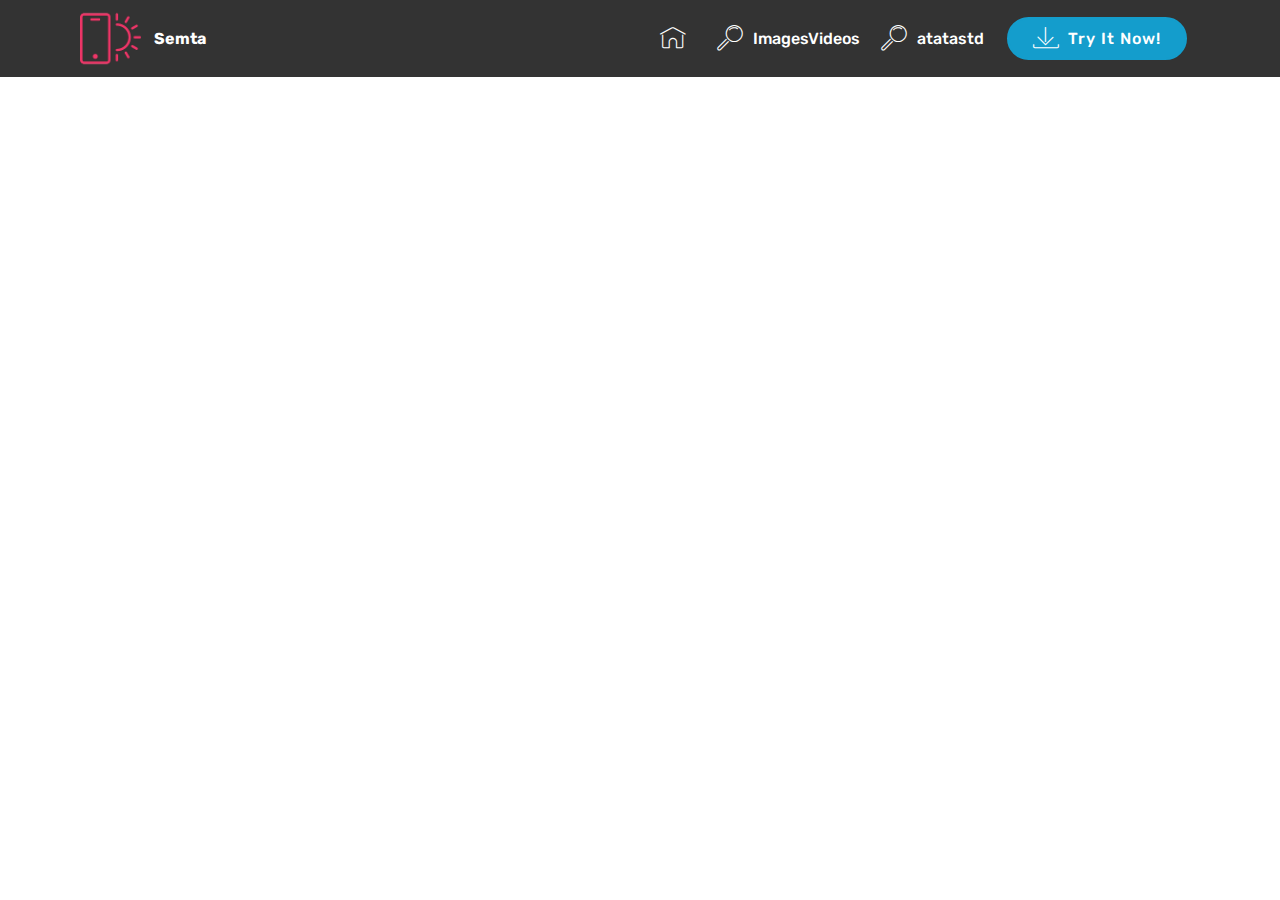
==== page1.html @ 8b681b13 "create github pages" ====
<!DOCTYPE html>
<html>
<head>
  <!-- Site made with Mobirise Website Builder v4.4.1, https://mobirise.com -->
  <meta charset="UTF-8">
  <meta http-equiv="X-UA-Compatible" content="IE=edge">
  <meta name="generator" content="Mobirise v4.4.1, mobirise.com">
  <meta name="viewport" content="width=device-width, initial-scale=1">
  <link rel="shortcut icon" href="assets/images/logo2.png" type="image/x-icon">
  <meta name="description" content="">
  <title>cep telefonu</title>
  <link rel="stylesheet" href="assets/web/assets/mobirise-icons/mobirise-icons.css">
  <link rel="stylesheet" href="assets/tether/tether.min.css">
  <link rel="stylesheet" href="assets/bootstrap/css/bootstrap.min.css">
  <link rel="stylesheet" href="assets/bootstrap/css/bootstrap-grid.min.css">
  <link rel="stylesheet" href="assets/bootstrap/css/bootstrap-reboot.min.css">
  <link rel="stylesheet" href="assets/dropdown/css/style.css">
  <link rel="stylesheet" href="assets/theme/css/style.css">
  <link rel="stylesheet" href="assets/mobirise/css/mbr-additional.css" type="text/css">
  
  
  
</head>
<body>
<section class="menu cid-qCslMOjUBH" once="menu" id="menu1-1" data-rv-view="97">

    

    <nav class="navbar navbar-expand beta-menu navbar-dropdown align-items-center navbar-fixed-top navbar-toggleable-sm">
        <button class="navbar-toggler navbar-toggler-right" type="button" data-toggle="collapse" data-target="#navbarSupportedContent" aria-controls="navbarSupportedContent" aria-expanded="false" aria-label="Toggle navigation">
            <div class="hamburger">
                <span></span>
                <span></span>
                <span></span>
                <span></span>
            </div>
        </button>
        <div class="menu-logo">
            <div class="navbar-brand">
                <span class="navbar-logo">
                    <a href="https://mobirise.com">
                         <img src="assets/images/logo24.png" alt="Mobirise" media-simple="true" style="height: 3.8rem;">
                    </a>
                </span>
                <span class="navbar-caption-wrap"><a class="navbar-caption text-white display-4" href="https://mobirise.com">Semta</a></span>
            </div>
        </div>
        <div class="collapse navbar-collapse" id="navbarSupportedContent">
            <ul class="navbar-nav nav-dropdown" data-app-modern-menu="true"><li class="nav-item">
                    <a class="nav-link link text-white display-4" href="index.html">
                        <span class="mbri-home mbr-iconfont mbr-iconfont-btn"><br></span></a>
                </li>
                <li class="nav-item">
                    <a class="nav-link link text-white display-4" href="https://mobirise.com">
                        <span class="mbri-search mbr-iconfont mbr-iconfont-btn"></span>
                        ImagesVideos<br></a>
                </li><li class="nav-item"><a class="nav-link link text-white display-4" href="https://mobirise.com">
                        <span class="mbri-search mbr-iconfont mbr-iconfont-btn"></span>
                        atatastd<br></a></li></ul>
            <div class="navbar-buttons mbr-section-btn">
                <a class="btn btn-sm btn-primary display-4" href="https://mobirise.com">
                    <span class="mbri-save mbr-iconfont mbr-iconfont-btn "></span>
                    Try It Now!
                </a>
            </div>
        </div>
    </nav>
</section>


  <section class="engine"><a href="https://mobirise.co/p">bootstrap menu</a></section><script src="assets/web/assets/jquery/jquery.min.js"></script>
  <script src="assets/popper/popper.min.js"></script>
  <script src="assets/tether/tether.min.js"></script>
  <script src="assets/bootstrap/js/bootstrap.min.js"></script>
  <script src="assets/smooth-scroll/smooth-scroll.js"></script>
  <script src="assets/dropdown/js/script.min.js"></script>
  <script src="assets/touch-swipe/jquery.touch-swipe.min.js"></script>
  <script src="assets/theme/js/script.js"></script>
  
  
</body>
</html>
---- assets/web/assets/mobirise-icons/mobirise-icons.css ----
@font-face {
  font-family: 'MobiriseIcons';
  src:  url('mobirise-icons.eot?spat4u');
  src:  url('mobirise-icons.eot?spat4u#iefix') format('embedded-opentype'),
    url('mobirise-icons.ttf?spat4u') format('truetype'),
    url('mobirise-icons.woff?spat4u') format('woff'),
    url('mobirise-icons.svg?spat4u#MobiriseIcons') format('svg');
  font-weight: normal;
  font-style: normal;
}

[class^="mbri-"], [class*=" mbri-"] {
  /* use !important to prevent issues with browser extensions that change fonts */
  font-family: MobiriseIcons !important;
  speak: none;
  font-style: normal;
  font-weight: normal;
  font-variant: normal;
  text-transform: none;
  line-height: 1;

  /* Better Font Rendering =========== */
  -webkit-font-smoothing: antialiased;
  -moz-osx-font-smoothing: grayscale;
}

.mbri-add-submenu:before {
  content: "\e900";
}
.mbri-alert:before {
  content: "\e901";
}
.mbri-align-center:before {
  content: "\e902";
}
.mbri-align-justify:before {
  content: "\e903";
}
.mbri-align-left:before {
  content: "\e904";
}
.mbri-align-right:before {
  content: "\e905";
}
.mbri-android:before {
  content: "\e906";
}
.mbri-apple:before {
  content: "\e907";
}
.mbri-arrow-down:before {
  content: "\e908";
}
.mbri-arrow-next:before {
  content: "\e909";
}
.mbri-arrow-prev:before {
  content: "\e90a";
}
.mbri-arrow-up:before {
  content: "\e90b";
}
.mbri-bold:before {
  content: "\e90c";
}
.mbri-bookmark:before {
  content: "\e90d";
}
.mbri-bootstrap:before {
  content: "\e90e";
}
.mbri-briefcase:before {
  content: "\e90f";
}
.mbri-browse:before {
  content: "\e910";
}
.mbri-bulleted-list:before {
  content: "\e911";
}
.mbri-calendar:before {
  content: "\e912";
}
.mbri-camera:before {
  content: "\e913";
}
.mbri-cart-add:before {
  content: "\e914";
}
.mbri-cart-full:before {
  content: "\e915";
}
.mbri-cash:before {
  content: "\e916";
}
.mbri-change-style:before {
  content: "\e917";
}
.mbri-chat:before {
  content: "\e918";
}
.mbri-clock:before {
  content: "\e919";
}
.mbri-close:before {
  content: "\e91a";
}
.mbri-cloud:before {
  content: "\e91b";
}
.mbri-code:before {
  content: "\e91c";
}
.mbri-contact-form:before {
  content: "\e91d";
}
.mbri-credit-card:before {
  content: "\e91e";
}
.mbri-cursor-click:before {
  content: "\e91f";
}
.mbri-cust-feedback:before {
  content: "\e920";
}
.mbri-database:before {
  content: "\e921";
}
.mbri-delivery:before {
  content: "\e922";
}
.mbri-desktop:before {
  content: "\e923";
}
.mbri-devices:before {
  content: "\e924";
}
.mbri-down:before {
  content: "\e925";
}
.mbri-download:before {
  content: "\e989";
}
.mbri-drag-n-drop:before {
  content: "\e927";
}
.mbri-drag-n-drop2:before {
  content: "\e928";
}
.mbri-edit:before {
  content: "\e929";
}
.mbri-edit2:before {
  content: "\e92a";
}
.mbri-error:before {
  content: "\e92b";
}
.mbri-extension:before {
  content: "\e92c";
}
.mbri-features:before {
  content: "\e92d";
}
.mbri-file:before {
  content: "\e92e";
}
.mbri-flag:before {
  content: "\e92f";
}
.mbri-folder:before {
  content: "\e930";
}
.mbri-gift:before {
  content: "\e931";
}
.mbri-github:before {
  content: "\e932";
}
.mbri-globe:before {
  content: "\e933";
}
.mbri-globe-2:before {
  content: "\e934";
}
.mbri-growing-chart:before {
  content: "\e935";
}
.mbri-hearth:before {
  content: "\e936";
}
.mbri-help:before {
  content: "\e937";
}
.mbri-home:before {
  content: "\e938";
}
.mbri-hot-cup:before {
  content: "\e939";
}
.mbri-idea:before {
  content: "\e93a";
}
.mbri-image-gallery:before {
  content: "\e93b";
}
.mbri-image-slider:before {
  content: "\e93c";
}
.mbri-info:before {
  content: "\e93d";
}
.mbri-italic:before {
  content: "\e93e";
}
.mbri-key:before {
  content: "\e93f";
}
.mbri-laptop:before {
  content: "\e940";
}
.mbri-layers:before {
  content: "\e941";
}
.mbri-left-right:before {
  content: "\e942";
}
.mbri-left:before {
  content: "\e943";
}
.mbri-letter:before {
  content: "\e944";
}
.mbri-like:before {
  content: "\e945";
}
.mbri-link:before {
  content: "\e946";
}
.mbri-lock:before {
  content: "\e947";
}
.mbri-login:before {
  content: "\e948";
}
.mbri-logout:before {
  content: "\e949";
}
.mbri-magic-stick:before {
  content: "\e94a";
}
.mbri-map-pin:before {
  content: "\e94b";
}
.mbri-menu:before {
  content: "\e94c";
}
.mbri-mobile:before {
  content: "\e94d";
}
.mbri-mobile2:before {
  content: "\e94e";
}
.mbri-mobirise:before {
  content: "\e94f";
}
.mbri-more-horizontal:before {
  content: "\e950";
}
.mbri-more-vertical:before {
  content: "\e951";
}
.mbri-music:before {
  content: "\e952";
}
.mbri-new-file:before {
  content: "\e953";
}
.mbri-numbered-list:before {
  content: "\e954";
}
.mbri-opened-folder:before {
  content: "\e955";
}
.mbri-pages:before {
  content: "\e956";
}
.mbri-paper-plane:before {
  content: "\e957";
}
.mbri-paperclip:before {
  content: "\e958";
}
.mbri-photo:before {
  content: "\e959";
}
.mbri-photos:before {
  content: "\e95a";
}
.mbri-pin:before {
  content: "\e95b";
}
.mbri-play:before {
  content: "\e95c";
}
.mbri-plus:before {
  content: "\e95d";
}
.mbri-preview:before {
  content: "\e95e";
}
.mbri-print:before {
  content: "\e95f";
}
.mbri-protect:before {
  content: "\e960";
}
.mbri-question:before {
  content: "\e961";
}
.mbri-quote-left:before {
  content: "\e962";
}
.mbri-quote-right:before {
  content: "\e963";
}
.mbri-refresh:before {
  content: "\e964";
}
.mbri-responsive:before {
  content: "\e965";
}
.mbri-right:before {
  content: "\e966";
}
.mbri-rocket:before {
  content: "\e967";
}
.mbri-sad-face:before {
  content: "\e968";
}
.mbri-sale:before {
  content: "\e969";
}
.mbri-save:before {
  content: "\e96a";
}
.mbri-search:before {
  content: "\e96b";
}
.mbri-setting:before {
  content: "\e96c";
}
.mbri-setting2:before {
  content: "\e96d";
}
.mbri-setting3:before {
  content: "\e96e";
}
.mbri-share:before {
  content: "\e96f";
}
.mbri-shopping-bag:before {
  content: "\e970";
}
.mbri-shopping-basket:before {
  content: "\e971";
}
.mbri-shopping-cart:before {
  content: "\e972";
}
.mbri-sites:before {
  content: "\e973";
}
.mbri-smile-face:before {
  content: "\e974";
}
.mbri-speed:before {
  content: "\e975";
}
.mbri-star:before {
  content: "\e976";
}
.mbri-success:before {
  content: "\e977";
}
.mbri-sun:before {
  content: "\e978";
}
.mbri-sun2:before {
  content: "\e979";
}
.mbri-tablet:before {
  content: "\e97a";
}
.mbri-tablet-vertical:before {
  content: "\e97b";
}
.mbri-target:before {
  content: "\e97c";
}
.mbri-timer:before {
  content: "\e97d";
}
.mbri-to-ftp:before {
  content: "\e97e";
}
.mbri-to-local-drive:before {
  content: "\e97f";
}
.mbri-touch-swipe:before {
  content: "\e980";
}
.mbri-touch:before {
  content: "\e981";
}
.mbri-trash:before {
  content: "\e982";
}
.mbri-underline:before {
  content: "\e983";
}
.mbri-unlink:before {
  content: "\e984";
}
.mbri-unlock:before {
  content: "\e985";
}
.mbri-up-down:before {
  content: "\e986";
}
.mbri-up:before {
  content: "\e987";
}
.mbri-update:before {
  content: "\e988";
}
.mbri-upload:before {
 content: "\e926"; 
}
.mbri-user:before {
  content: "\e98a";
}
.mbri-user2:before {
  content: "\e98b";
}
.mbri-users:before {
  content: "\e98c";
}
.mbri-video:before {
  content: "\e98d";
}
.mbri-video-play:before {
  content: "\e98e";
}
.mbri-watch:before {
  content: "\e98f";
}
.mbri-website-theme:before {
  content: "\e990";
}
.mbri-wifi:before {
  content: "\e991";
}
.mbri-windows:before {
  content: "\e992";
}
.mbri-zoom-out:before {
  content: "\e993";
}
.mbri-redo:before {
  content: "\e994";
}
.mbri-undo:before {
  content: "\e995";
}
---- assets/dropdown/css/style.css ----
.navbar-dropdown {
  left: 0;
  padding: 0;
  position: absolute;
  right: 0;
  top: 0;
  transition: all 0.45s ease;
  z-index: 1030;
  background: #282828; }
  .navbar-dropdown .navbar-logo {
    margin-right: 0.8rem;
    transition: margin 0.3s ease-in-out;
    vertical-align: middle; }
    .navbar-dropdown .navbar-logo img {
      height: 3.125rem;
      transition: all 0.3s ease-in-out; }
    .navbar-dropdown .navbar-logo.mbr-iconfont {
      font-size: 3.125rem;
      line-height: 3.125rem; }
  .navbar-dropdown .navbar-caption {
    font-weight: 700;
    white-space: normal;
    vertical-align: -4px;
    line-height: 3.125rem !important; }
    .navbar-dropdown .navbar-caption, .navbar-dropdown .navbar-caption:hover {
      color: inherit;
      text-decoration: none; }
  .navbar-dropdown .mbr-iconfont + .navbar-caption {
    vertical-align: -1px; }
  .navbar-dropdown.navbar-fixed-top {
    position: fixed; }
  .navbar-dropdown .navbar-brand span {
    vertical-align: -4px; }
  .navbar-dropdown.bg-color.transparent {
    background: none; }
  .navbar-dropdown.navbar-short .navbar-brand {
    padding: 0.625rem 0; }
    .navbar-dropdown.navbar-short .navbar-brand span {
      vertical-align: -1px; }
  .navbar-dropdown.navbar-short .navbar-caption {
    line-height: 2.375rem !important;
    vertical-align: -2px; }
  .navbar-dropdown.navbar-short .navbar-logo {
    margin-right: 0.5rem; }
    .navbar-dropdown.navbar-short .navbar-logo img {
      height: 2.375rem; }
    .navbar-dropdown.navbar-short .navbar-logo.mbr-iconfont {
      font-size: 2.375rem;
      line-height: 2.375rem; }
  .navbar-dropdown.navbar-short .mbr-table-cell {
    height: 3.625rem; }
  .navbar-dropdown .navbar-close {
    left: 0.6875rem;
    position: fixed;
    top: 0.75rem;
    z-index: 1000; }
  .navbar-dropdown .hamburger-icon {
    content: "";
    display: inline-block;
    vertical-align: middle;
    width: 16px;
    -webkit-box-shadow: 0 -6px 0 1px #282828,0 0 0 1px #282828,0 6px 0 1px #282828;
    -moz-box-shadow: 0 -6px 0 1px #282828,0 0 0 1px #282828,0 6px 0 1px #282828;
    box-shadow: 0 -6px 0 1px #282828,0 0 0 1px #282828,0 6px 0 1px #282828; }

.dropdown-menu .dropdown-toggle[data-toggle="dropdown-submenu"]::after {
  border-bottom: 0.35em solid transparent;
  border-left: 0.35em solid;
  border-right: 0;
  border-top: 0.35em solid transparent;
  margin-left: 0.3rem; }

.dropdown-menu .dropdown-item:focus {
  outline: 0; }

.nav-dropdown {
  font-size: 0.75rem;
  font-weight: 500;
  height: auto !important; }
  .nav-dropdown .nav-btn {
    padding-left: 1rem; }
  .nav-dropdown .link {
    margin: .667em 1.667em;
    font-weight: 500;
    padding: 0;
    transition: color .2s ease-in-out; }
    .nav-dropdown .link.dropdown-toggle {
      margin-right: 2.583em; }
      .nav-dropdown .link.dropdown-toggle::after {
        margin-left: .25rem;
        border-top: 0.35em solid;
        border-right: 0.35em solid transparent;
        border-left: 0.35em solid transparent;
        border-bottom: 0; }
      .nav-dropdown .link.dropdown-toggle[aria-expanded="true"] {
        margin: 0;
        padding: 0.667em 3.263em  0.667em 1.667em; }
  .nav-dropdown .link::after,
  .nav-dropdown .dropdown-item::after {
    color: inherit; }
  .nav-dropdown .btn {
    font-size: 0.75rem;
    font-weight: 700;
    letter-spacing: 0;
    margin-bottom: 0;
    padding-left: 1.25rem;
    padding-right: 1.25rem; }
  .nav-dropdown .dropdown-menu {
    border-radius: 0;
    border: 0;
    left: 0;
    margin: 0;
    padding-bottom: 1.25rem;
    padding-top: 1.25rem;
    position: relative; }
  .nav-dropdown .dropdown-submenu {
    margin-left: 0.125rem;
    top: 0; }
  .nav-dropdown .dropdown-item {
    font-weight: 500;
    line-height: 2;
    padding: 0.3846em 4.615em 0.3846em 1.5385em;
    position: relative;
    transition: color .2s ease-in-out, background-color .2s ease-in-out; }
    .nav-dropdown .dropdown-item::after {
      margin-top: -0.3077em;
      position: absolute;
      right: 1.1538em;
      top: 50%; }
    .nav-dropdown .dropdown-item:focus, .nav-dropdown .dropdown-item:hover {
      background: none; }

@media (max-width: 767px) {
  .nav-dropdown.navbar-toggleable-sm {
    bottom: 0;
    display: none;
    left: 0;
    overflow-x: hidden;
    position: fixed;
    top: 0;
    transform: translateX(-100%);
    -ms-transform: translateX(-100%);
    -webkit-transform: translateX(-100%);
    width: 18.75rem;
    z-index: 999; } }
.nav-dropdown.navbar-toggleable-xl {
  bottom: 0;
  display: none;
  left: 0;
  overflow-x: hidden;
  position: fixed;
  top: 0;
  transform: translateX(-100%);
  -ms-transform: translateX(-100%);
  -webkit-transform: translateX(-100%);
  width: 18.75rem;
  z-index: 999; }

.nav-dropdown-sm {
  display: block !important;
  overflow-x: hidden;
  overflow: auto;
  padding-top: 3.875rem; }
  .nav-dropdown-sm::after {
    content: "";
    display: block;
    height: 3rem;
    width: 100%; }
  .nav-dropdown-sm.collapse.in ~ .navbar-close {
    display: block !important; }
  .nav-dropdown-sm.collapsing, .nav-dropdown-sm.collapse.in {
    transform: translateX(0);
    -ms-transform: translateX(0);
    -webkit-transform: translateX(0);
    transition: all 0.25s ease-out;
    -webkit-transition: all 0.25s ease-out;
    background: #282828; }
  .nav-dropdown-sm.collapsing[aria-expanded="false"] {
    transform: translateX(-100%);
    -ms-transform: translateX(-100%);
    -webkit-transform: translateX(-100%); }
  .nav-dropdown-sm .nav-item {
    display: block;
    margin-left: 0 !important;
    padding-left: 0; }
  .nav-dropdown-sm .link,
  .nav-dropdown-sm .dropdown-item {
    border-top: 1px dotted rgba(255, 255, 255, 0.1);
    font-size: 0.8125rem;
    line-height: 1.6;
    margin: 0 !important;
    padding: 0.875rem 2.4rem 0.875rem 1.5625rem !important;
    position: relative;
    white-space: normal; }
    .nav-dropdown-sm .link:focus, .nav-dropdown-sm .link:hover,
    .nav-dropdown-sm .dropdown-item:focus,
    .nav-dropdown-sm .dropdown-item:hover {
      background: rgba(0, 0, 0, 0.2) !important;
      color: #c0a375; }
  .nav-dropdown-sm .nav-btn {
    position: relative;
    padding: 1.5625rem 1.5625rem 0 1.5625rem; }
    .nav-dropdown-sm .nav-btn::before {
      border-top: 1px dotted rgba(255, 255, 255, 0.1);
      content: "";
      left: 0;
      position: absolute;
      top: 0;
      width: 100%; }
    .nav-dropdown-sm .nav-btn + .nav-btn {
      padding-top: 0.625rem; }
      .nav-dropdown-sm .nav-btn + .nav-btn::before {
        display: none; }
  .nav-dropdown-sm .btn {
    padding: 0.625rem 0; }
  .nav-dropdown-sm .dropdown-toggle[data-toggle="dropdown-submenu"]::after {
    margin-left: .25rem;
    border-top: 0.35em solid;
    border-right: 0.35em solid transparent;
    border-left: 0.35em solid transparent;
    border-bottom: 0; }
  .nav-dropdown-sm .dropdown-toggle[data-toggle="dropdown-submenu"][aria-expanded="true"]::after {
    border-top: 0;
    border-right: 0.35em solid transparent;
    border-left: 0.35em solid transparent;
    border-bottom: 0.35em solid; }
  .nav-dropdown-sm .dropdown-menu {
    margin: 0;
    padding: 0;
    position: relative;
    top: 0;
    left: 0;
    width: 100%;
    border: 0;
    float: none;
    border-radius: 0;
    background: none; }
  .nav-dropdown-sm .dropdown-submenu {
    left: 100%;
    margin-left: 0.125rem;
    margin-top: -1.25rem;
    top: 0; }

.navbar-toggleable-sm .nav-dropdown .dropdown-menu {
  position: absolute; }

.navbar-toggleable-sm .nav-dropdown .dropdown-submenu {
  left: 100%;
  margin-left: 0.125rem;
  margin-top: -1.25rem;
  top: 0; }

.navbar-toggleable-sm.opened .nav-dropdown .dropdown-menu {
  position: relative; }

.navbar-toggleable-sm.opened .nav-dropdown .dropdown-submenu {
  left: 0;
  margin-left: 00rem;
  margin-top: 0rem;
  top: 0; }

.is-builder .nav-dropdown.collapsing {
  transition: none !important; }

/*# sourceMappingURL=style.css.map */
---- assets/theme/css/style.css ----
/*!
 * Mobirise v4 theme (https://mobirise.com/)
 * Copyright 2017 Mobirise
 */
section {
  background-color: #eeeeee; }

section,
.container,
.container-fluid {
  position: relative;
  word-wrap: break-word; }

a.mbr-iconfont:hover {
  text-decoration: none; }

.article .lead p, .article .lead ul, .article .lead ol, .article .lead pre, .article .lead blockquote {
  margin-bottom: 0; }

a {
  font-style: normal;
  font-weight: 400;
  cursor: pointer; }
  a, a:hover {
    text-decoration: none; }

figure {
  margin-bottom: 0; }

body {
  color: #232323; }

h1, h2, h3, h4, h5, h6,
.h1, .h2, .h3, .h4, .h5, .h6,
.display-1, .display-2, .display-3, .display-4 {
  line-height: 1;
  word-break: break-word;
  word-wrap: break-word; }

b, strong {
  font-weight: bold; }

blockquote {
  padding: 10px 0 10px 20px;
  position: relative;
  border-left: 2px solid;
  border-color: #ff3366; }

input:-webkit-autofill, input:-webkit-autofill:hover, input:-webkit-autofill:focus, input:-webkit-autofill:active {
  transition-delay: 9999s;
  transition-property: background-color, color; }

textarea[type="hidden"] {
  display: none; }

body {
  position: relative; }

section {
  background-position: 50% 50%;
  background-repeat: no-repeat;
  background-size: cover; }
  section .mbr-background-video,
  section .mbr-background-video-preview {
    position: absolute;
    bottom: 0;
    left: 0;
    right: 0;
    top: 0; }

.hidden {
  visibility: hidden; }

.mbr-z-index20 {
  z-index: 20; }

/*! Base colors */
.mbr-white {
  color: #ffffff; }

.mbr-black {
  color: #000000; }

.mbr-bg-white {
  background-color: #ffffff; }

.mbr-bg-black {
  background-color: #000000; }

/*! Text-aligns */
.align-left {
  text-align: left; }

.align-center {
  text-align: center; }

.align-right {
  text-align: right; }

@media (max-width: 767px) {
  .align-left, .align-center, .align-right, .mbr-section-btn, .mbr-section-title {
    text-align: center; } }
/*! Font-weight  */
.mbr-light {
  font-weight: 300; }

.mbr-regular {
  font-weight: 400; }

.mbr-semibold {
  font-weight: 500; }

.mbr-bold {
  font-weight: 700; }

/*! Media  */
.media-size-item {
  -webkit-flex: 1 1 auto;
  -moz-flex: 1 1 auto;
  -ms-flex: 1 1 auto;
  -o-flex: 1 1 auto;
  flex: 1 1 auto; }

.media-content {
  -webkit-flex-basis: 100%;
  flex-basis: 100%; }

.media-container-row {
  display: -ms-flexbox;
  display: -webkit-flex;
  display: flex;
  -webkit-flex-direction: row;
  -ms-flex-direction: row;
  flex-direction: row;
  -webkit-flex-wrap: wrap;
  -ms-flex-wrap: wrap;
  flex-wrap: wrap;
  -webkit-justify-content: center;
  -ms-flex-pack: center;
  justify-content: center;
  -webkit-align-content: center;
  -ms-flex-line-pack: center;
  align-content: center;
  -webkit-align-items: start;
  -ms-flex-align: start;
  align-items: start; }
  .media-container-row .media-size-item {
    width: 400px; }

.media-container-column {
  display: -ms-flexbox;
  display: -webkit-flex;
  display: flex;
  -webkit-flex-direction: column;
  -ms-flex-direction: column;
  flex-direction: column;
  -webkit-flex-wrap: wrap;
  -ms-flex-wrap: wrap;
  flex-wrap: wrap;
  -webkit-justify-content: center;
  -ms-flex-pack: center;
  justify-content: center;
  -webkit-align-content: center;
  -ms-flex-line-pack: center;
  align-content: center;
  -webkit-align-items: stretch;
  -ms-flex-align: stretch;
  align-items: stretch; }
  .media-container-column > * {
    width: 100%; }

@media (min-width: 992px) {
  .media-container-row {
    -webkit-flex-wrap: nowrap;
    -ms-flex-wrap: nowrap;
    flex-wrap: nowrap; } }
figure {
  overflow: hidden; }

figure[mbr-media-size] {
  transition: width 0.1s; }

.mbr-figure img, .mbr-figure iframe {
  display: block;
  width: 100%; }

.card {
  background-color: transparent;
  border: none; }

.card-img {
  text-align: center;
  flex-shrink: 0; }

.media {
  max-width: 100%;
  margin: 0 auto; }

.mbr-figure {
  -ms-flex-item-align: center;
  -ms-grid-row-align: center;
  -webkit-align-self: center;
  align-self: center; }

.media-container > div {
  max-width: 100%; }

.mbr-figure img, .card-img img {
  width: 100%; }

@media (max-width: 991px) {
  .media-size-item {
    width: auto !important; }

  .media {
    width: auto; }

  .mbr-figure {
    width: 100% !important; } }
/*! Buttons */
.mbr-section-btn {
  margin-left: -.25rem;
  margin-right: -.25rem;
  font-size: 0; }

nav .mbr-section-btn {
  margin-left: 0rem;
  margin-right: 0rem; }

/*! Btn icon margin */
.btn .mbr-iconfont, .btn.btn-sm .mbr-iconfont {
  cursor: pointer;
  margin-right: 0.5rem; }

.btn.btn-md .mbr-iconfont, .btn.btn-md .mbr-iconfont {
  margin-right: 0.8rem; }

.mbr-regular {
  font-weight: 400; }

.mbr-semibold {
  font-weight: 500; }

.mbr-bold {
  font-weight: 700; }

[type="submit"] {
  -webkit-appearance: none; }

/*! Full-screen */
.mbr-fullscreen .mbr-overlay {
  min-height: 100vh; }

.mbr-fullscreen {
  display: flex;
  display: -webkit-flex;
  display: -moz-flex;
  display: -ms-flex;
  display: -o-flex;
  align-items: center;
  -webkit-align-items: center;
  min-height: 100vh;
  padding-top: 3rem;
  padding-bottom: 3rem; }

/*! Map */
.map {
  height: 25rem;
  position: relative; }
  .map iframe {
    width: 100%;
    height: 100%; }

/* Form */
.form-asterisk {
  font-family: initial;
  position: absolute;
  top: -2px;
  font-weight: normal; }

/*! Scroll to top arrow */
.mbr-arrow-up {
  bottom: 25px;
  right: 90px;
  position: fixed;
  text-align: right;
  z-index: 5000;
  color: #ffffff;
  font-size: 32px;
  transform: rotate(180deg);
  -webkit-transform: rotate(180deg); }

.mbr-arrow-up a {
  background: rgba(0, 0, 0, 0.2);
  border-radius: 3px;
  color: #fff;
  display: inline-block;
  height: 60px;
  width: 60px;
  outline-style: none !important;
  position: relative;
  text-decoration: none;
  transition: all .3s ease-in-out;
  cursor: pointer;
  text-align: center; }
  .mbr-arrow-up a:hover {
    background-color: rgba(0, 0, 0, 0.4); }
  .mbr-arrow-up a i {
    line-height: 60px; }

.mbr-arrow-up-icon {
  display: block;
  color: #fff; }

.mbr-arrow-up-icon::before {
  content: "\203a";
  display: inline-block;
  font-family: serif;
  font-size: 32px;
  line-height: 1;
  font-style: normal;
  position: relative;
  top: 6px;
  left: -4px;
  -webkit-transform: rotate(-90deg);
  transform: rotate(-90deg); }

/*! Arrow Down */
.mbr-arrow {
  position: absolute;
  bottom: 45px;
  left: 50%;
  width: 60px;
  height: 60px;
  cursor: pointer;
  background-color: rgba(80, 80, 80, 0.5);
  border-radius: 50%;
  -webkit-transform: translateX(-50%);
  transform: translateX(-50%); }
  .mbr-arrow > a {
    display: inline-block;
    text-decoration: none;
    outline-style: none;
    -webkit-animation: arrowdown 1.7s ease-in-out infinite;
    animation: arrowdown 1.7s ease-in-out infinite; }
    .mbr-arrow > a > i {
      position: absolute;
      top: -2px;
      left: 15px;
      font-size: 2rem; }

@keyframes arrowdown {
  0% {
    transform: translateY(0px);
    -webkit-transform: translateY(0px); }
  50% {
    transform: translateY(-5px);
    -webkit-transform: translateY(-5px); }
  100% {
    transform: translateY(0px);
    -webkit-transform: translateY(0px); } }
@-webkit-keyframes arrowdown {
  0% {
    transform: translateY(0px);
    -webkit-transform: translateY(0px); }
  50% {
    transform: translateY(-5px);
    -webkit-transform: translateY(-5px); }
  100% {
    transform: translateY(0px);
    -webkit-transform: translateY(0px); } }
@media (max-width: 500px) {
  .mbr-arrow-up {
    left: 50%;
    right: auto;
    transform: translateX(-50%) rotate(180deg);
    -webkit-transform: translateX(-50%) rotate(180deg); } }
/*Gradients animation*/
@keyframes gradient-animation {
  from {
    background-position: 0% 100%;
    animation-timing-function: ease-in-out; }
  to {
    background-position: 100% 0%;
    animation-timing-function: ease-in-out; } }
@-webkit-keyframes gradient-animation {
  from {
    background-position: 0% 100%;
    animation-timing-function: ease-in-out; }
  to {
    background-position: 100% 0%;
    animation-timing-function: ease-in-out; } }
.bg-gradient {
  background-size: 200% 200%;
  animation: gradient-animation 5s infinite alternate;
  -webkit-animation: gradient-animation 5s infinite alternate; }

.menu .navbar-brand {
  display: -webkit-flex; }
  .menu .navbar-brand span {
    display: flex;
    display: -webkit-flex; }
  .menu .navbar-brand .navbar-caption-wrap {
    display: -webkit-flex; }
  .menu .navbar-brand .navbar-logo img {
    display: -webkit-flex; }
@media (min-width: 768px) and (max-width: 991px) {
  .menu .navbar-toggleable-sm .navbar-nav {
    display: -webkit-box;
    display: -webkit-flex;
    display: -ms-flexbox; } }
@media (min-width: 992px) {
  .menu .navbar-nav.nav-dropdown {
    display: -webkit-flex; }
  .menu .navbar-toggleable-sm .navbar-collapse {
    display: -webkit-flex !important; } }

/*# sourceMappingURL=style.css.map */
.engine {
	position: absolute;
	text-indent: -2400px;
	text-align: center;
	padding: 0;
	top: 0;
	left: -2400px;
}
---- assets/mobirise/css/mbr-additional.css ----
@import url(https://fonts.googleapis.com/css?family=Rubik:300,300i,400,400i,500,500i,700,700i,900,900i);





body {
  font-style: normal;
  line-height: 1.5;
}
.mbr-section-title {
  font-style: normal;
  line-height: 1.2;
}
.mbr-section-subtitle {
  line-height: 1.3;
}
.mbr-text {
  font-style: normal;
  line-height: 1.6;
}
.display-1 {
  font-family: 'Rubik', sans-serif;
  font-size: 4.25rem;
}
.display-1 > .mbr-iconfont {
  font-size: 6.8rem;
}
.display-2 {
  font-family: 'Rubik', sans-serif;
  font-size: 3rem;
}
.display-2 > .mbr-iconfont {
  font-size: 4.8rem;
}
.display-4 {
  font-family: 'Rubik', sans-serif;
  font-size: 1rem;
}
.display-4 > .mbr-iconfont {
  font-size: 1.6rem;
}
.display-5 {
  font-family: 'Rubik', sans-serif;
  font-size: 1.5rem;
}
.display-5 > .mbr-iconfont {
  font-size: 2.4rem;
}
.display-7 {
  font-family: 'Rubik', sans-serif;
  font-size: 1rem;
}
.display-7 > .mbr-iconfont {
  font-size: 1.6rem;
}
/* ---- Fluid typography for mobile devices ---- */
/* 1.4 - font scale ratio ( bootstrap == 1.42857 ) */
/* 100vw - current viewport width */
/* (48 - 20)  48 == 48rem == 768px, 20 == 20rem == 320px(minimal supported viewport) */
/* 0.65 - min scale variable, may vary */
@media (max-width: 768px) {
  .display-1 {
    font-size: 3.4rem;
    font-size: calc( 2.1374999999999997rem + (4.25 - 2.1374999999999997) * ((100vw - 20rem) / (48 - 20)));
    line-height: calc( 1.4 * (2.1374999999999997rem + (4.25 - 2.1374999999999997) * ((100vw - 20rem) / (48 - 20))));
  }
  .display-2 {
    font-size: 2.4rem;
    font-size: calc( 1.7rem + (3 - 1.7) * ((100vw - 20rem) / (48 - 20)));
    line-height: calc( 1.4 * (1.7rem + (3 - 1.7) * ((100vw - 20rem) / (48 - 20))));
  }
  .display-4 {
    font-size: 0.8rem;
    font-size: calc( 1rem + (1 - 1) * ((100vw - 20rem) / (48 - 20)));
    line-height: calc( 1.4 * (1rem + (1 - 1) * ((100vw - 20rem) / (48 - 20))));
  }
  .display-5 {
    font-size: 1.2rem;
    font-size: calc( 1.175rem + (1.5 - 1.175) * ((100vw - 20rem) / (48 - 20)));
    line-height: calc( 1.4 * (1.175rem + (1.5 - 1.175) * ((100vw - 20rem) / (48 - 20))));
  }
}
/* Buttons */
.btn {
  font-weight: 500;
  border-width: 2px;
  font-style: normal;
  letter-spacing: 1px;
  margin: .4rem .8rem;
  white-space: normal;
  -webkit-transition: all 0.3s ease-in-out;
  -moz-transition: all 0.3s ease-in-out;
  transition: all 0.3s ease-in-out;
  padding: 1rem 3rem;
  border-radius: 3px;
  display: inline-flex;
  align-items: center;
  justify-content: center;
  word-break: break-word;
}
.btn-sm {
  font-weight: 500;
  letter-spacing: 1px;
  -webkit-transition: all 0.3s ease-in-out;
  -moz-transition: all 0.3s ease-in-out;
  transition: all 0.3s ease-in-out;
  padding: 0.6rem 1.5rem;
  border-radius: 3px;
}
.btn-md {
  font-weight: 500;
  letter-spacing: 1px;
  margin: .4rem .8rem !important;
  -webkit-transition: all 0.3s ease-in-out;
  -moz-transition: all 0.3s ease-in-out;
  transition: all 0.3s ease-in-out;
  padding: 1rem 3rem;
  border-radius: 3px;
}
.btn-lg {
  font-weight: 500;
  letter-spacing: 1px;
  margin: .4rem .8rem !important;
  -webkit-transition: all 0.3s ease-in-out;
  -moz-transition: all 0.3s ease-in-out;
  transition: all 0.3s ease-in-out;
  padding: 1.2rem 3.2rem;
  border-radius: 3px;
}
.bg-primary {
  background-color: #149dcc !important;
}
.bg-success {
  background-color: #f7ed4a !important;
}
.bg-info {
  background-color: #82786e !important;
}
.bg-warning {
  background-color: #879a9f !important;
}
.bg-danger {
  background-color: #b1a374 !important;
}
.btn-primary,
.btn-primary:active {
  background-color: #149dcc;
  border-color: #149dcc;
  color: #ffffff;
}
.btn-primary:hover,
.btn-primary:focus,
.btn-primary.focus,
.btn-primary.active {
  color: #ffffff;
  background-color: #0d6786;
  border-color: #0d6786;
}
.btn-primary.disabled,
.btn-primary:disabled {
  color: #ffffff !important;
  background-color: #0d6786 !important;
  border-color: #0d6786 !important;
}
.btn-secondary,
.btn-secondary:active {
  background-color: #ff3366;
  border-color: #ff3366;
  color: #ffffff;
}
.btn-secondary:hover,
.btn-secondary:focus,
.btn-secondary.focus,
.btn-secondary.active {
  color: #ffffff;
  background-color: #e50039;
  border-color: #e50039;
}
.btn-secondary.disabled,
.btn-secondary:disabled {
  color: #ffffff !important;
  background-color: #e50039 !important;
  border-color: #e50039 !important;
}
.btn-info,
.btn-info:active {
  background-color: #82786e;
  border-color: #82786e;
  color: #ffffff;
}
.btn-info:hover,
.btn-info:focus,
.btn-info.focus,
.btn-info.active {
  color: #ffffff;
  background-color: #59524b;
  border-color: #59524b;
}
.btn-info.disabled,
.btn-info:disabled {
  color: #ffffff !important;
  background-color: #59524b !important;
  border-color: #59524b !important;
}
.btn-success,
.btn-success:active {
  background-color: #f7ed4a;
  border-color: #f7ed4a;
  color: #ffffff;
}
.btn-success:hover,
.btn-success:focus,
.btn-success.focus,
.btn-success.active {
  color: #ffffff;
  background-color: #eadd0a;
  border-color: #eadd0a;
}
.btn-success.disabled,
.btn-success:disabled {
  color: #ffffff !important;
  background-color: #eadd0a !important;
  border-color: #eadd0a !important;
}
.btn-warning,
.btn-warning:active {
  background-color: #879a9f;
  border-color: #879a9f;
  color: #ffffff;
}
.btn-warning:hover,
.btn-warning:focus,
.btn-warning.focus,
.btn-warning.active {
  color: #ffffff;
  background-color: #617479;
  border-color: #617479;
}
.btn-warning.disabled,
.btn-warning:disabled {
  color: #ffffff !important;
  background-color: #617479 !important;
  border-color: #617479 !important;
}
.btn-danger,
.btn-danger:active {
  background-color: #b1a374;
  border-color: #b1a374;
  color: #ffffff;
}
.btn-danger:hover,
.btn-danger:focus,
.btn-danger.focus,
.btn-danger.active {
  color: #ffffff;
  background-color: #8b7d4e;
  border-color: #8b7d4e;
}
.btn-danger.disabled,
.btn-danger:disabled {
  color: #ffffff !important;
  background-color: #8b7d4e !important;
  border-color: #8b7d4e !important;
}
.btn-white {
  color: #333333 !important;
}
.btn-white,
.btn-white:active {
  background-color: #ffffff;
  border-color: #ffffff;
  color: #ffffff;
}
.btn-white:hover,
.btn-white:focus,
.btn-white.focus,
.btn-white.active {
  color: #ffffff;
  background-color: #d4d4d4;
  border-color: #d4d4d4;
}
.btn-white.disabled,
.btn-white:disabled {
  color: #ffffff !important;
  background-color: #d4d4d4 !important;
  border-color: #d4d4d4 !important;
}
.btn-black,
.btn-black:active {
  background-color: #333333;
  border-color: #333333;
  color: #ffffff;
}
.btn-black:hover,
.btn-black:focus,
.btn-black.focus,
.btn-black.active {
  color: #ffffff;
  background-color: #0d0d0d;
  border-color: #0d0d0d;
}
.btn-black.disabled,
.btn-black:disabled {
  color: #ffffff !important;
  background-color: #0d0d0d !important;
  border-color: #0d0d0d !important;
}
.btn-primary-outline,
.btn-primary-outline:active {
  background: none;
  border-color: #0b566f;
  color: #0b566f;
}
.btn-primary-outline:hover,
.btn-primary-outline:focus,
.btn-primary-outline.focus,
.btn-primary-outline.active {
  color: #ffffff;
  background-color: #149dcc;
  border-color: #149dcc;
}
.btn-primary-outline.disabled,
.btn-primary-outline:disabled {
  color: #ffffff !important;
  background-color: #149dcc !important;
  border-color: #149dcc !important;
}
.btn-secondary-outline,
.btn-secondary-outline:active {
  background: none;
  border-color: #cc0033;
  color: #cc0033;
}
.btn-secondary-outline:hover,
.btn-secondary-outline:focus,
.btn-secondary-outline.focus,
.btn-secondary-outline.active {
  color: #ffffff;
  background-color: #ff3366;
  border-color: #ff3366;
}
.btn-secondary-outline.disabled,
.btn-secondary-outline:disabled {
  color: #ffffff !important;
  background-color: #ff3366 !important;
  border-color: #ff3366 !important;
}
.btn-info-outline,
.btn-info-outline:active {
  background: none;
  border-color: #4b453f;
  color: #4b453f;
}
.btn-info-outline:hover,
.btn-info-outline:focus,
.btn-info-outline.focus,
.btn-info-outline.active {
  color: #ffffff;
  background-color: #82786e;
  border-color: #82786e;
}
.btn-info-outline.disabled,
.btn-info-outline:disabled {
  color: #ffffff !important;
  background-color: #82786e !important;
  border-color: #82786e !important;
}
.btn-success-outline,
.btn-success-outline:active {
  background: none;
  border-color: #d2c609;
  color: #d2c609;
}
.btn-success-outline:hover,
.btn-success-outline:focus,
.btn-success-outline.focus,
.btn-success-outline.active {
  color: #ffffff;
  background-color: #f7ed4a;
  border-color: #f7ed4a;
}
.btn-success-outline.disabled,
.btn-success-outline:disabled {
  color: #ffffff !important;
  background-color: #f7ed4a !important;
  border-color: #f7ed4a !important;
}
.btn-warning-outline,
.btn-warning-outline:active {
  background: none;
  border-color: #55666b;
  color: #55666b;
}
.btn-warning-outline:hover,
.btn-warning-outline:focus,
.btn-warning-outline.focus,
.btn-warning-outline.active {
  color: #ffffff;
  background-color: #879a9f;
  border-color: #879a9f;
}
.btn-warning-outline.disabled,
.btn-warning-outline:disabled {
  color: #ffffff !important;
  background-color: #879a9f !important;
  border-color: #879a9f !important;
}
.btn-danger-outline,
.btn-danger-outline:active {
  background: none;
  border-color: #7a6e45;
  color: #7a6e45;
}
.btn-danger-outline:hover,
.btn-danger-outline:focus,
.btn-danger-outline.focus,
.btn-danger-outline.active {
  color: #ffffff;
  background-color: #b1a374;
  border-color: #b1a374;
}
.btn-danger-outline.disabled,
.btn-danger-outline:disabled {
  color: #ffffff !important;
  background-color: #b1a374 !important;
  border-color: #b1a374 !important;
}
.btn-black-outline,
.btn-black-outline:active {
  background: none;
  border-color: #000000;
  color: #000000;
}
.btn-black-outline:hover,
.btn-black-outline:focus,
.btn-black-outline.focus,
.btn-black-outline.active {
  color: #ffffff;
  background-color: #333333;
  border-color: #333333;
}
.btn-black-outline.disabled,
.btn-black-outline:disabled {
  color: #ffffff !important;
  background-color: #333333 !important;
  border-color: #333333 !important;
}
.btn-white-outline,
.btn-white-outline:active,
.btn-white-outline.active {
  background: none;
  border-color: #ffffff;
  color: #ffffff;
}
.btn-white-outline:hover,
.btn-white-outline:focus,
.btn-white-outline.focus {
  color: #333333;
  background-color: #ffffff;
  border-color: #ffffff;
}
.text-primary {
  color: #149dcc !important;
}
.text-secondary {
  color: #ff3366 !important;
}
.text-success {
  color: #f7ed4a !important;
}
.text-info {
  color: #82786e !important;
}
.text-warning {
  color: #879a9f !important;
}
.text-danger {
  color: #b1a374 !important;
}
.text-white {
  color: #ffffff !important;
}
.text-black {
  color: #000000 !important;
}
a.text-primary:hover,
a.text-primary:focus {
  color: #0b566f !important;
}
a.text-secondary:hover,
a.text-secondary:focus {
  color: #cc0033 !important;
}
a.text-success:hover,
a.text-success:focus {
  color: #d2c609 !important;
}
a.text-info:hover,
a.text-info:focus {
  color: #4b453f !important;
}
a.text-warning:hover,
a.text-warning:focus {
  color: #55666b !important;
}
a.text-danger:hover,
a.text-danger:focus {
  color: #7a6e45 !important;
}
a.text-white:hover,
a.text-white:focus {
  color: #b3b3b3 !important;
}
a.text-black:hover,
a.text-black:focus {
  color: #4d4d4d !important;
}
.alert-success {
  background-color: #70c770;
}
.alert-info {
  background-color: #82786e;
}
.alert-warning {
  background-color: #879a9f;
}
.alert-danger {
  background-color: #b1a374;
}
.mbr-section-btn a.btn:not(.btn-form) {
  border-radius: 100px;
}
.mbr-section-btn a.btn:not(.btn-form):hover {
  box-shadow: 0 10px 40px 0 rgba(0, 0, 0, 0.2);
}
.mbr-gallery-filter li a {
  border-radius: 100px !important;
}
.mbr-gallery-filter li.active .btn {
  background-color: #149dcc;
  border-color: #149dcc;
  color: #ffffff;
}
.mbr-gallery-filter li.active .btn:focus {
  box-shadow: none;
}
.nav-tabs .nav-link {
  border-radius: 100px !important;
}
.btn-form {
  border-radius: 0;
}
.btn-form:hover {
  cursor: pointer;
}
a,
a:hover {
  color: #149dcc;
}
.mbr-plan-header.bg-primary .mbr-plan-subtitle,
.mbr-plan-header.bg-primary .mbr-plan-price-desc {
  color: #b4e6f8;
}
.mbr-plan-header.bg-success .mbr-plan-subtitle,
.mbr-plan-header.bg-success .mbr-plan-price-desc {
  color: #ffffff;
}
.mbr-plan-header.bg-info .mbr-plan-subtitle,
.mbr-plan-header.bg-info .mbr-plan-price-desc {
  color: #beb8b2;
}
.mbr-plan-header.bg-warning .mbr-plan-subtitle,
.mbr-plan-header.bg-warning .mbr-plan-price-desc {
  color: #ced6d8;
}
.mbr-plan-header.bg-danger .mbr-plan-subtitle,
.mbr-plan-header.bg-danger .mbr-plan-price-desc {
  color: #dfd9c6;
}
/* Scroll to top button*/
.scrollToTop_wraper {
  opacity: 0 !important;
}
/* Others*/
.note-check a[data-value=Rubik] {
  font-style: normal;
}
.mbr-arrow a {
  color: #ffffff;
}
.form-control-label {
  position: relative;
  cursor: pointer;
  margin-bottom: .357em;
  padding: 0;
}
.alert {
  color: #ffffff;
  border-radius: 0;
  border: 0;
  font-size: .875rem;
  line-height: 1.5;
  margin-bottom: 1.875rem;
  padding: 1.25rem;
  position: relative;
}
.alert.alert-form::after {
  background-color: inherit;
  bottom: -7px;
  content: "";
  display: block;
  height: 14px;
  left: 50%;
  margin-left: -7px;
  position: absolute;
  transform: rotate(45deg);
  width: 14px;
}
.form-control {
  background-color: #f5f5f5;
  box-shadow: none;
  color: #565656;
  font-family: 'Rubik', sans-serif;
  font-size: 1rem;
  line-height: 1.43;
  min-height: 3.5em;
  padding: 1.07em .5em;
}
.form-control > .mbr-iconfont {
  font-size: 1.6rem;
}
.form-control,
.form-control:focus {
  border: 1px solid #e8e8e8;
}
.form-active .form-control:invalid {
  border-color: red;
}
.mbr-overlay {
  background-color: #000;
  bottom: 0;
  left: 0;
  opacity: .5;
  position: absolute;
  right: 0;
  top: 0;
  z-index: 0;
}
blockquote {
  font-style: italic;
  padding: 10px 0 10px 20px;
  font-size: 1.09rem;
  position: relative;
  border-color: #149dcc;
  border-width: 3px;
}
ul,
ol,
pre,
blockquote {
  margin-bottom: 2.3125rem;
}
pre {
  background: #f4f4f4;
  padding: 10px 24px;
  white-space: pre-wrap;
}
.inactive {
  -webkit-user-select: none;
  -moz-user-select: none;
  -ms-user-select: none;
  user-select: none;
  pointer-events: none;
  -webkit-user-drag: none;
  user-drag: none;
}
.mbr-section__comments .row {
  justify-content: center;
}
/* Forms */
.mbr-form .btn {
  margin: .4rem 0;
}
.mbr-form .input-group-btn a.btn {
  border-radius: 100px !important;
}
.mbr-form .input-group-btn a.btn:hover {
  box-shadow: 0 10px 40px 0 rgba(0, 0, 0, 0.2);
}
.mbr-form .input-group-btn button[type="submit"] {
  border-radius: 100px !important;
  padding: 1rem 3rem;
}
.mbr-form .input-group-btn button[type="submit"]:hover {
  box-shadow: 0 10px 40px 0 rgba(0, 0, 0, 0.2);
}
.form2 .form-control {
  border-top-left-radius: 100px;
  border-bottom-left-radius: 100px;
}
.form2 .input-group-btn a.btn {
  border-top-left-radius: 0 !important;
  border-bottom-left-radius: 0 !important;
}
.form2 .input-group-btn button[type="submit"] {
  border-top-left-radius: 0 !important;
  border-bottom-left-radius: 0 !important;
}
.form3 input[type="email"] {
  border-radius: 100px !important;
}
@media (max-width: 349px) {
  .form2 input[type="email"] {
    border-radius: 100px !important;
  }
  .form2 .input-group-btn a.btn {
    border-radius: 100px !important;
  }
  .form2 .input-group-btn button[type="submit"] {
    border-radius: 100px !important;
  }
}
@media (max-width: 767px) {
  .btn {
    font-size: .75rem !important;
  }
  .btn .mbr-iconfont {
    font-size: 1rem !important;
  }
}
/* Social block */
.btn-social {
  font-size: 20px;
  border-radius: 50%;
  padding: 0;
  width: 44px;
  height: 44px;
  line-height: 44px;
  text-align: center;
  position: relative;
  border: 2px solid #c0a375;
  border-color: #149dcc;
  color: #232323;
  cursor: pointer;
}
.btn-social i {
  top: 0;
  line-height: 44px;
  width: 44px;
}
.btn-social:hover {
  color: #fff;
  background: #149dcc;
}
.btn-social + .btn {
  margin-left: .1rem;
}
/* Footer */
.mbr-footer-content li::before,
.mbr-footer .mbr-contacts li::before {
  background: #149dcc;
}
.mbr-footer-content li a:hover,
.mbr-footer .mbr-contacts li a:hover {
  color: #149dcc;
}
.footer3 input[type="email"],
.footer4 input[type="email"] {
  border-radius: 100px !important;
}
.footer3 .input-group-btn a.btn,
.footer4 .input-group-btn a.btn {
  border-radius: 100px !important;
}
.footer3 .input-group-btn button[type="submit"],
.footer4 .input-group-btn button[type="submit"] {
  border-radius: 100px !important;
}
/* Headers*/
.header13 .form-inline input[type="email"],
.header14 .form-inline input[type="email"] {
  border-radius: 100px;
}
.header13 .form-inline input[type="text"],
.header14 .form-inline input[type="text"] {
  border-radius: 100px;
}
.header13 .form-inline input[type="tel"],
.header14 .form-inline input[type="tel"] {
  border-radius: 100px;
}
.header13 .form-inline a.btn,
.header14 .form-inline a.btn {
  border-radius: 100px;
}
.header13 .form-inline button,
.header14 .form-inline button {
  border-radius: 100px !important;
}
.offset-1 {
  margin-left: 8.33333%;
}
.offset-2 {
  margin-left: 16.66667%;
}
.offset-3 {
  margin-left: 25%;
}
.offset-4 {
  margin-left: 33.33333%;
}
.offset-5 {
  margin-left: 41.66667%;
}
.offset-6 {
  margin-left: 50%;
}
.offset-7 {
  margin-left: 58.33333%;
}
.offset-8 {
  margin-left: 66.66667%;
}
.offset-9 {
  margin-left: 75%;
}
.offset-10 {
  margin-left: 83.33333%;
}
.offset-11 {
  margin-left: 91.66667%;
}
@media (min-width: 576px) {
  .offset-sm-0 {
    margin-left: 0%;
  }
  .offset-sm-1 {
    margin-left: 8.33333%;
  }
  .offset-sm-2 {
    margin-left: 16.66667%;
  }
  .offset-sm-3 {
    margin-left: 25%;
  }
  .offset-sm-4 {
    margin-left: 33.33333%;
  }
  .offset-sm-5 {
    margin-left: 41.66667%;
  }
  .offset-sm-6 {
    margin-left: 50%;
  }
  .offset-sm-7 {
    margin-left: 58.33333%;
  }
  .offset-sm-8 {
    margin-left: 66.66667%;
  }
  .offset-sm-9 {
    margin-left: 75%;
  }
  .offset-sm-10 {
    margin-left: 83.33333%;
  }
  .offset-sm-11 {
    margin-left: 91.66667%;
  }
}
@media (min-width: 768px) {
  .offset-md-0 {
    margin-left: 0%;
  }
  .offset-md-1 {
    margin-left: 8.33333%;
  }
  .offset-md-2 {
    margin-left: 16.66667%;
  }
  .offset-md-3 {
    margin-left: 25%;
  }
  .offset-md-4 {
    margin-left: 33.33333%;
  }
  .offset-md-5 {
    margin-left: 41.66667%;
  }
  .offset-md-6 {
    margin-left: 50%;
  }
  .offset-md-7 {
    margin-left: 58.33333%;
  }
  .offset-md-8 {
    margin-left: 66.66667%;
  }
  .offset-md-9 {
    margin-left: 75%;
  }
  .offset-md-10 {
    margin-left: 83.33333%;
  }
  .offset-md-11 {
    margin-left: 91.66667%;
  }
}
@media (min-width: 992px) {
  .offset-lg-0 {
    margin-left: 0%;
  }
  .offset-lg-1 {
    margin-left: 8.33333%;
  }
  .offset-lg-2 {
    margin-left: 16.66667%;
  }
  .offset-lg-3 {
    margin-left: 25%;
  }
  .offset-lg-4 {
    margin-left: 33.33333%;
  }
  .offset-lg-5 {
    margin-left: 41.66667%;
  }
  .offset-lg-6 {
    margin-left: 50%;
  }
  .offset-lg-7 {
    margin-left: 58.33333%;
  }
  .offset-lg-8 {
    margin-left: 66.66667%;
  }
  .offset-lg-9 {
    margin-left: 75%;
  }
  .offset-lg-10 {
    margin-left: 83.33333%;
  }
  .offset-lg-11 {
    margin-left: 91.66667%;
  }
}
@media (min-width: 1200px) {
  .offset-xl-0 {
    margin-left: 0%;
  }
  .offset-xl-1 {
    margin-left: 8.33333%;
  }
  .offset-xl-2 {
    margin-left: 16.66667%;
  }
  .offset-xl-3 {
    margin-left: 25%;
  }
  .offset-xl-4 {
    margin-left: 33.33333%;
  }
  .offset-xl-5 {
    margin-left: 41.66667%;
  }
  .offset-xl-6 {
    margin-left: 50%;
  }
  .offset-xl-7 {
    margin-left: 58.33333%;
  }
  .offset-xl-8 {
    margin-left: 66.66667%;
  }
  .offset-xl-9 {
    margin-left: 75%;
  }
  .offset-xl-10 {
    margin-left: 83.33333%;
  }
  .offset-xl-11 {
    margin-left: 91.66667%;
  }
}
.navbar-toggler {
  -webkit-align-self: flex-start;
  -ms-flex-item-align: start;
  align-self: flex-start;
  padding: 0.25rem 0.75rem;
  font-size: 1.25rem;
  line-height: 1;
  background: transparent;
  border: 1px solid transparent;
  -webkit-border-radius: 0.25rem;
  border-radius: 0.25rem;
}
.navbar-toggler:focus,
.navbar-toggler:hover {
  text-decoration: none;
}
.navbar-toggler-icon {
  display: inline-block;
  width: 1.5em;
  height: 1.5em;
  vertical-align: middle;
  content: "";
  background: no-repeat center center;
  -webkit-background-size: 100% 100%;
  -o-background-size: 100% 100%;
  background-size: 100% 100%;
}
.navbar-toggler-left {
  position: absolute;
  left: 1rem;
}
.navbar-toggler-right {
  position: absolute;
  right: 1rem;
}
@media (max-width: 575px) {
  .navbar-toggleable .navbar-nav .dropdown-menu {
    position: static;
    float: none;
  }
  .navbar-toggleable > .container {
    padding-right: 0;
    padding-left: 0;
  }
}
@media (min-width: 576px) {
  .navbar-toggleable {
    -webkit-box-orient: horizontal;
    -webkit-box-direction: normal;
    -webkit-flex-direction: row;
    -ms-flex-direction: row;
    flex-direction: row;
    -webkit-flex-wrap: nowrap;
    -ms-flex-wrap: nowrap;
    flex-wrap: nowrap;
    -webkit-box-align: center;
    -webkit-align-items: center;
    -ms-flex-align: center;
    align-items: center;
  }
  .navbar-toggleable .navbar-nav {
    -webkit-box-orient: horizontal;
    -webkit-box-direction: normal;
    -webkit-flex-direction: row;
    -ms-flex-direction: row;
    flex-direction: row;
  }
  .navbar-toggleable .navbar-nav .nav-link {
    padding-right: .5rem;
    padding-left: .5rem;
  }
  .navbar-toggleable > .container {
    display: -webkit-box;
    display: -webkit-flex;
    display: -ms-flexbox;
    display: flex;
    -webkit-flex-wrap: nowrap;
    -ms-flex-wrap: nowrap;
    flex-wrap: nowrap;
    -webkit-box-align: center;
    -webkit-align-items: center;
    -ms-flex-align: center;
    align-items: center;
  }
  .navbar-toggleable .navbar-collapse {
    display: -webkit-box !important;
    display: -webkit-flex !important;
    display: -ms-flexbox !important;
    display: flex !important;
    width: 100%;
  }
  .navbar-toggleable .navbar-toggler {
    display: none;
  }
}
@media (max-width: 767px) {
  .navbar-toggleable-sm .navbar-nav .dropdown-menu {
    position: static;
    float: none;
  }
  .navbar-toggleable-sm > .container {
    padding-right: 0;
    padding-left: 0;
  }
}
@media (min-width: 768px) {
  .navbar-toggleable-sm {
    -webkit-box-orient: horizontal;
    -webkit-box-direction: normal;
    -webkit-flex-direction: row;
    -ms-flex-direction: row;
    flex-direction: row;
    -webkit-flex-wrap: nowrap;
    -ms-flex-wrap: nowrap;
    flex-wrap: nowrap;
    -webkit-box-align: center;
    -webkit-align-items: center;
    -ms-flex-align: center;
    align-items: center;
  }
  .navbar-toggleable-sm .navbar-nav {
    -webkit-box-orient: horizontal;
    -webkit-box-direction: normal;
    -webkit-flex-direction: row;
    -ms-flex-direction: row;
    flex-direction: row;
  }
  .navbar-toggleable-sm .navbar-nav .nav-link {
    padding-right: .5rem;
    padding-left: .5rem;
  }
  .navbar-toggleable-sm > .container {
    display: -webkit-box;
    display: -webkit-flex;
    display: -ms-flexbox;
    display: flex;
    -webkit-flex-wrap: nowrap;
    -ms-flex-wrap: nowrap;
    flex-wrap: nowrap;
    -webkit-box-align: center;
    -webkit-align-items: center;
    -ms-flex-align: center;
    align-items: center;
  }
  .navbar-toggleable-sm .navbar-collapse {
    display: -webkit-box !important;
    display: -webkit-flex !important;
    display: -ms-flexbox !important;
    display: flex !important;
    width: 100%;
  }
  .navbar-toggleable-sm .navbar-toggler {
    display: none;
  }
}
@media (max-width: 991px) {
  .navbar-toggleable-md .navbar-nav .dropdown-menu {
    position: static;
    float: none;
  }
  .navbar-toggleable-md > .container {
    padding-right: 0;
    padding-left: 0;
  }
}
@media (min-width: 992px) {
  .navbar-toggleable-md {
    -webkit-box-orient: horizontal;
    -webkit-box-direction: normal;
    -webkit-flex-direction: row;
    -ms-flex-direction: row;
    flex-direction: row;
    -webkit-flex-wrap: nowrap;
    -ms-flex-wrap: nowrap;
    flex-wrap: nowrap;
    -webkit-box-align: center;
    -webkit-align-items: center;
    -ms-flex-align: center;
    align-items: center;
  }
  .navbar-toggleable-md .navbar-nav {
    -webkit-box-orient: horizontal;
    -webkit-box-direction: normal;
    -webkit-flex-direction: row;
    -ms-flex-direction: row;
    flex-direction: row;
  }
  .navbar-toggleable-md .navbar-nav .nav-link {
    padding-right: .5rem;
    padding-left: .5rem;
  }
  .navbar-toggleable-md > .container {
    display: -webkit-box;
    display: -webkit-flex;
    display: -ms-flexbox;
    display: flex;
    -webkit-flex-wrap: nowrap;
    -ms-flex-wrap: nowrap;
    flex-wrap: nowrap;
    -webkit-box-align: center;
    -webkit-align-items: center;
    -ms-flex-align: center;
    align-items: center;
  }
  .navbar-toggleable-md .navbar-collapse {
    display: -webkit-box !important;
    display: -webkit-flex !important;
    display: -ms-flexbox !important;
    display: flex !important;
    width: 100%;
  }
  .navbar-toggleable-md .navbar-toggler {
    display: none;
  }
}
@media (max-width: 1199px) {
  .navbar-toggleable-lg .navbar-nav .dropdown-menu {
    position: static;
    float: none;
  }
  .navbar-toggleable-lg > .container {
    padding-right: 0;
    padding-left: 0;
  }
}
@media (min-width: 1200px) {
  .navbar-toggleable-lg {
    -webkit-box-orient: horizontal;
    -webkit-box-direction: normal;
    -webkit-flex-direction: row;
    -ms-flex-direction: row;
    flex-direction: row;
    -webkit-flex-wrap: nowrap;
    -ms-flex-wrap: nowrap;
    flex-wrap: nowrap;
    -webkit-box-align: center;
    -webkit-align-items: center;
    -ms-flex-align: center;
    align-items: center;
  }
  .navbar-toggleable-lg .navbar-nav {
    -webkit-box-orient: horizontal;
    -webkit-box-direction: normal;
    -webkit-flex-direction: row;
    -ms-flex-direction: row;
    flex-direction: row;
  }
  .navbar-toggleable-lg .navbar-nav .nav-link {
    padding-right: .5rem;
    padding-left: .5rem;
  }
  .navbar-toggleable-lg > .container {
    display: -webkit-box;
    display: -webkit-flex;
    display: -ms-flexbox;
    display: flex;
    -webkit-flex-wrap: nowrap;
    -ms-flex-wrap: nowrap;
    flex-wrap: nowrap;
    -webkit-box-align: center;
    -webkit-align-items: center;
    -ms-flex-align: center;
    align-items: center;
  }
  .navbar-toggleable-lg .navbar-collapse {
    display: -webkit-box !important;
    display: -webkit-flex !important;
    display: -ms-flexbox !important;
    display: flex !important;
    width: 100%;
  }
  .navbar-toggleable-lg .navbar-toggler {
    display: none;
  }
}
.navbar-toggleable-xl {
  -webkit-box-orient: horizontal;
  -webkit-box-direction: normal;
  -webkit-flex-direction: row;
  -ms-flex-direction: row;
  flex-direction: row;
  -webkit-flex-wrap: nowrap;
  -ms-flex-wrap: nowrap;
  flex-wrap: nowrap;
  -webkit-box-align: center;
  -webkit-align-items: center;
  -ms-flex-align: center;
  align-items: center;
}
.navbar-toggleable-xl .navbar-nav .dropdown-menu {
  position: static;
  float: none;
}
.navbar-toggleable-xl > .container {
  padding-right: 0;
  padding-left: 0;
}
.navbar-toggleable-xl .navbar-nav {
  -webkit-box-orient: horizontal;
  -webkit-box-direction: normal;
  -webkit-flex-direction: row;
  -ms-flex-direction: row;
  flex-direction: row;
}
.navbar-toggleable-xl .navbar-nav .nav-link {
  padding-right: .5rem;
  padding-left: .5rem;
}
.navbar-toggleable-xl > .container {
  display: -webkit-box;
  display: -webkit-flex;
  display: -ms-flexbox;
  display: flex;
  -webkit-flex-wrap: nowrap;
  -ms-flex-wrap: nowrap;
  flex-wrap: nowrap;
  -webkit-box-align: center;
  -webkit-align-items: center;
  -ms-flex-align: center;
  align-items: center;
}
.navbar-toggleable-xl .navbar-collapse {
  display: -webkit-box !important;
  display: -webkit-flex !important;
  display: -ms-flexbox !important;
  display: flex !important;
  width: 100%;
}
.navbar-toggleable-xl .navbar-toggler {
  display: none;
}
.card-img {
  width: auto;
}
.menu .navbar.collapsed:not(.beta-menu) {
  flex-direction: column;
}
.carousel-item.active,
.carousel-item-next,
.carousel-item-prev {
  display: -webkit-box;
  display: -webkit-flex;
  display: -ms-flexbox;
  display: flex;
}
.note-air-layout .dropup .dropdown-menu,
.note-air-layout .navbar-fixed-bottom .dropdown .dropdown-menu {
  bottom: initial !important;
}
html,
body {
  height: auto;
  min-height: 100vh;
}
.cid-qCsuEEKHb1 .navbar {
  background: #cccccc;
  transition: none;
  min-height: 77px;
  padding: .5rem 0;
}
.cid-qCsuEEKHb1 .navbar-dropdown.bg-color.transparent.opened {
  background: #cccccc;
}
.cid-qCsuEEKHb1 a {
  font-style: normal;
}
.cid-qCsuEEKHb1 .nav-item span {
  padding-right: 0.4em;
  line-height: 0.5em;
  vertical-align: text-bottom;
  position: relative;
  text-decoration: none;
}
.cid-qCsuEEKHb1 .nav-item a {
  display: flex;
  align-items: center;
  justify-content: center;
  padding: 0.7rem 0 !important;
  margin: 0rem .65rem !important;
}
.cid-qCsuEEKHb1 .nav-item:focus,
.cid-qCsuEEKHb1 .nav-link:focus {
  outline: none;
}
.cid-qCsuEEKHb1 .btn {
  padding: 0.4rem 1.5rem;
  display: inline-flex;
  align-items: center;
}
.cid-qCsuEEKHb1 .btn .mbr-iconfont {
  font-size: 1.6rem;
}
.cid-qCsuEEKHb1 .menu-logo {
  margin-right: auto;
}
.cid-qCsuEEKHb1 .menu-logo .navbar-brand {
  display: flex;
  margin-left: 5rem;
  padding: 0;
  transition: padding .2s;
  min-height: 3.8rem;
  align-items: center;
}
.cid-qCsuEEKHb1 .menu-logo .navbar-brand .navbar-caption-wrap {
  display: flex;
  -webkit-align-items: center;
  align-items: center;
  word-break: break-word;
  min-width: 7rem;
  margin: .3rem 0;
}
.cid-qCsuEEKHb1 .menu-logo .navbar-brand .navbar-caption-wrap .navbar-caption {
  line-height: 1.2rem !important;
  padding-right: 2rem;
}
.cid-qCsuEEKHb1 .menu-logo .navbar-brand .navbar-logo {
  font-size: 4rem;
  transition: font-size 0.25s;
}
.cid-qCsuEEKHb1 .menu-logo .navbar-brand .navbar-logo img {
  display: flex;
}
.cid-qCsuEEKHb1 .menu-logo .navbar-brand .navbar-logo .mbr-iconfont {
  transition: font-size 0.25s;
}
.cid-qCsuEEKHb1 .navbar-toggleable-sm .navbar-collapse {
  justify-content: flex-end;
  -webkit-justify-content: flex-end;
  padding-right: 5rem;
  width: auto;
}
.cid-qCsuEEKHb1 .navbar-toggleable-sm .navbar-collapse .navbar-nav {
  flex-wrap: wrap;
  -webkit-flex-wrap: wrap;
  padding-left: 0;
}
.cid-qCsuEEKHb1 .navbar-toggleable-sm .navbar-collapse .navbar-nav .nav-item {
  -webkit-align-self: center;
  align-self: center;
}
.cid-qCsuEEKHb1 .navbar-toggleable-sm .navbar-collapse .navbar-buttons {
  padding-left: 0;
  padding-bottom: 0;
}
.cid-qCsuEEKHb1 .dropdown .dropdown-menu {
  background: #cccccc;
  display: none;
  position: absolute;
  min-width: 5rem;
  padding-top: 1.4rem;
  padding-bottom: 1.4rem;
  text-align: left;
}
.cid-qCsuEEKHb1 .dropdown .dropdown-menu .dropdown-item {
  width: auto;
  padding: 0.235em 1.5385em 0.235em 1.5385em !important;
}
.cid-qCsuEEKHb1 .dropdown .dropdown-menu .dropdown-item::after {
  right: 0.5rem;
}
.cid-qCsuEEKHb1 .dropdown .dropdown-menu .dropdown-submenu {
  margin: 0;
}
.cid-qCsuEEKHb1 .dropdown.open > .dropdown-menu {
  display: block;
}
.cid-qCsuEEKHb1 .navbar-toggleable-sm.opened:after {
  position: absolute;
  width: 100vw;
  height: 100vh;
  content: '';
  background-color: rgba(0, 0, 0, 0.1);
  left: 0;
  bottom: 0;
  transform: translateY(100%);
  -webkit-transform: translateY(100%);
  z-index: 1000;
}
.cid-qCsuEEKHb1 .navbar.navbar-short {
  min-height: 60px;
  transition: all .2s;
}
.cid-qCsuEEKHb1 .navbar.navbar-short .navbar-toggler-right {
  top: 20px;
}
.cid-qCsuEEKHb1 .navbar.navbar-short .navbar-logo a {
  font-size: 2.5rem !important;
  line-height: 2.5rem;
  transition: font-size 0.25s;
}
.cid-qCsuEEKHb1 .navbar.navbar-short .navbar-logo a .mbr-iconfont {
  font-size: 2.5rem !important;
}
.cid-qCsuEEKHb1 .navbar.navbar-short .navbar-logo a img {
  height: 3rem !important;
}
.cid-qCsuEEKHb1 .navbar.navbar-short .navbar-brand {
  min-height: 3rem;
}
.cid-qCsuEEKHb1 button.navbar-toggler {
  width: 31px;
  height: 18px;
  cursor: pointer;
  transition: all .2s;
  top: 1.5rem;
  right: 1rem;
}
.cid-qCsuEEKHb1 button.navbar-toggler:focus {
  outline: none;
}
.cid-qCsuEEKHb1 button.navbar-toggler .hamburger span {
  position: absolute;
  right: 0;
  width: 30px;
  height: 2px;
  border-right: 5px;
  background-color: #333333;
}
.cid-qCsuEEKHb1 button.navbar-toggler .hamburger span:nth-child(1) {
  top: 0;
  transition: all .2s;
}
.cid-qCsuEEKHb1 button.navbar-toggler .hamburger span:nth-child(2) {
  top: 8px;
  transition: all .15s;
}
.cid-qCsuEEKHb1 button.navbar-toggler .hamburger span:nth-child(3) {
  top: 8px;
  transition: all .15s;
}
.cid-qCsuEEKHb1 button.navbar-toggler .hamburger span:nth-child(4) {
  top: 16px;
  transition: all .2s;
}
.cid-qCsuEEKHb1 nav.opened .hamburger span:nth-child(1) {
  top: 8px;
  width: 0;
  opacity: 0;
  right: 50%;
  transition: all .2s;
}
.cid-qCsuEEKHb1 nav.opened .hamburger span:nth-child(2) {
  -webkit-transform: rotate(45deg);
  transform: rotate(45deg);
  transition: all .25s;
}
.cid-qCsuEEKHb1 nav.opened .hamburger span:nth-child(3) {
  -webkit-transform: rotate(-45deg);
  transform: rotate(-45deg);
  transition: all .25s;
}
.cid-qCsuEEKHb1 nav.opened .hamburger span:nth-child(4) {
  top: 8px;
  width: 0;
  opacity: 0;
  right: 50%;
  transition: all .2s;
}
.cid-qCsuEEKHb1 .collapsed.navbar-expand {
  flex-direction: column;
}
.cid-qCsuEEKHb1 .collapsed .btn {
  display: flex;
}
.cid-qCsuEEKHb1 .collapsed .navbar-collapse {
  display: none !important;
  padding-right: 0 !important;
}
.cid-qCsuEEKHb1 .collapsed .navbar-collapse.collapsing,
.cid-qCsuEEKHb1 .collapsed .navbar-collapse.show {
  display: block !important;
}
.cid-qCsuEEKHb1 .collapsed .navbar-collapse.collapsing .navbar-nav,
.cid-qCsuEEKHb1 .collapsed .navbar-collapse.show .navbar-nav {
  display: block;
  text-align: center;
}
.cid-qCsuEEKHb1 .collapsed .navbar-collapse.collapsing .navbar-nav .nav-item,
.cid-qCsuEEKHb1 .collapsed .navbar-collapse.show .navbar-nav .nav-item {
  clear: both;
}
.cid-qCsuEEKHb1 .collapsed .navbar-collapse.collapsing .navbar-nav .nav-item:last-child,
.cid-qCsuEEKHb1 .collapsed .navbar-collapse.show .navbar-nav .nav-item:last-child {
  margin-bottom: 1rem;
}
.cid-qCsuEEKHb1 .collapsed .navbar-collapse.collapsing .navbar-buttons,
.cid-qCsuEEKHb1 .collapsed .navbar-collapse.show .navbar-buttons {
  text-align: center;
}
.cid-qCsuEEKHb1 .collapsed .navbar-collapse.collapsing .navbar-buttons:last-child,
.cid-qCsuEEKHb1 .collapsed .navbar-collapse.show .navbar-buttons:last-child {
  margin-bottom: 1rem;
}
.cid-qCsuEEKHb1 .collapsed button.navbar-toggler {
  display: block;
}
.cid-qCsuEEKHb1 .collapsed .navbar-brand {
  margin-left: 1rem !important;
}
.cid-qCsuEEKHb1 .collapsed .navbar-toggleable-sm {
  flex-direction: column;
  -webkit-flex-direction: column;
}
.cid-qCsuEEKHb1 .collapsed .dropdown .dropdown-menu {
  width: 100%;
  text-align: center;
  position: relative;
  opacity: 0;
  display: block;
  height: 0;
  visibility: hidden;
  padding: 0;
  transition-duration: .5s;
  transition-property: opacity,padding,height;
}
.cid-qCsuEEKHb1 .collapsed .dropdown.open > .dropdown-menu {
  position: relative;
  opacity: 1;
  height: auto;
  padding: 1.4rem 0;
  visibility: visible;
}
.cid-qCsuEEKHb1 .collapsed .dropdown .dropdown-submenu {
  left: 0;
  text-align: center;
  width: 100%;
}
.cid-qCsuEEKHb1 .collapsed .dropdown .dropdown-toggle[data-toggle="dropdown-submenu"]::after {
  margin-top: 0;
  position: inherit;
  right: 0;
  top: 50%;
  display: inline-block;
  width: 0;
  height: 0;
  margin-left: .3em;
  vertical-align: middle;
  content: "";
  border-top: .30em solid;
  border-right: .30em solid transparent;
  border-left: .30em solid transparent;
}
@media (max-width: 991px) {
  .cid-qCsuEEKHb1.navbar-expand {
    flex-direction: column;
  }
  .cid-qCsuEEKHb1 img {
    height: 3.8rem !important;
  }
  .cid-qCsuEEKHb1 .btn {
    display: flex;
  }
  .cid-qCsuEEKHb1 button.navbar-toggler {
    display: block;
  }
  .cid-qCsuEEKHb1 .navbar-brand {
    margin-left: 1rem !important;
  }
  .cid-qCsuEEKHb1 .navbar-toggleable-sm {
    flex-direction: column;
    -webkit-flex-direction: column;
  }
  .cid-qCsuEEKHb1 .navbar-collapse {
    display: none !important;
    padding-right: 0 !important;
  }
  .cid-qCsuEEKHb1 .navbar-collapse.collapsing,
  .cid-qCsuEEKHb1 .navbar-collapse.show {
    display: block !important;
  }
  .cid-qCsuEEKHb1 .navbar-collapse.collapsing .navbar-nav,
  .cid-qCsuEEKHb1 .navbar-collapse.show .navbar-nav {
    display: block;
    text-align: center;
  }
  .cid-qCsuEEKHb1 .navbar-collapse.collapsing .navbar-nav .nav-item,
  .cid-qCsuEEKHb1 .navbar-collapse.show .navbar-nav .nav-item {
    clear: both;
  }
  .cid-qCsuEEKHb1 .navbar-collapse.collapsing .navbar-nav .nav-item:last-child,
  .cid-qCsuEEKHb1 .navbar-collapse.show .navbar-nav .nav-item:last-child {
    margin-bottom: 1rem;
  }
  .cid-qCsuEEKHb1 .navbar-collapse.collapsing .navbar-buttons,
  .cid-qCsuEEKHb1 .navbar-collapse.show .navbar-buttons {
    text-align: center;
  }
  .cid-qCsuEEKHb1 .navbar-collapse.collapsing .navbar-buttons:last-child,
  .cid-qCsuEEKHb1 .navbar-collapse.show .navbar-buttons:last-child {
    margin-bottom: 1rem;
  }
  .cid-qCsuEEKHb1 .dropdown .dropdown-menu {
    width: 100%;
    text-align: center;
    position: relative;
    opacity: 0;
    display: block;
    height: 0;
    visibility: hidden;
    padding: 0;
    transition-duration: .5s;
    transition-property: opacity,padding,height;
  }
  .cid-qCsuEEKHb1 .dropdown.open > .dropdown-menu {
    position: relative;
    opacity: 1;
    height: auto;
    padding: 1.4rem 0;
    visibility: visible;
  }
  .cid-qCsuEEKHb1 .dropdown .dropdown-submenu {
    left: 0;
    text-align: center;
    width: 100%;
  }
  .cid-qCsuEEKHb1 .dropdown .dropdown-toggle[data-toggle="dropdown-submenu"]::after {
    margin-top: 0;
    position: inherit;
    right: 0;
    top: 50%;
    display: inline-block;
    width: 0;
    height: 0;
    margin-left: .3em;
    vertical-align: middle;
    content: "";
    border-top: .30em solid;
    border-right: .30em solid transparent;
    border-left: .30em solid transparent;
  }
}
@media (min-width: 767px) {
  .cid-qCsuEEKHb1 .menu-logo {
    flex-shrink: 0;
  }
}
.cid-qCsuEEKHb1 .navbar-collapse {
  flex-basis: auto;
}
.cid-qCslMOjUBH .navbar {
  padding: .5rem 0;
  background: #333333;
  transition: none;
  min-height: 77px;
}
.cid-qCslMOjUBH .navbar-dropdown.bg-color.transparent.opened {
  background: #333333;
}
.cid-qCslMOjUBH a {
  font-style: normal;
}
.cid-qCslMOjUBH .nav-item span {
  padding-right: 0.4em;
  line-height: 0.5em;
  vertical-align: text-bottom;
  position: relative;
  text-decoration: none;
}
.cid-qCslMOjUBH .nav-item a {
  display: flex;
  align-items: center;
  justify-content: center;
  padding: 0.7rem 0 !important;
  margin: 0rem .65rem !important;
}
.cid-qCslMOjUBH .nav-item:focus,
.cid-qCslMOjUBH .nav-link:focus {
  outline: none;
}
.cid-qCslMOjUBH .btn {
  padding: 0.4rem 1.5rem;
  display: inline-flex;
  align-items: center;
}
.cid-qCslMOjUBH .btn .mbr-iconfont {
  font-size: 1.6rem;
}
.cid-qCslMOjUBH .menu-logo {
  margin-right: auto;
}
.cid-qCslMOjUBH .menu-logo .navbar-brand {
  display: flex;
  margin-left: 5rem;
  padding: 0;
  transition: padding .2s;
  min-height: 3.8rem;
  align-items: center;
}
.cid-qCslMOjUBH .menu-logo .navbar-brand .navbar-caption-wrap {
  display: -webkit-flex;
  -webkit-align-items: center;
  align-items: center;
  word-break: break-word;
  min-width: 7rem;
  margin: .3rem 0;
}
.cid-qCslMOjUBH .menu-logo .navbar-brand .navbar-caption-wrap .navbar-caption {
  line-height: 1.2rem !important;
  padding-right: 2rem;
}
.cid-qCslMOjUBH .menu-logo .navbar-brand .navbar-logo {
  font-size: 4rem;
  transition: font-size 0.25s;
}
.cid-qCslMOjUBH .menu-logo .navbar-brand .navbar-logo img {
  display: flex;
}
.cid-qCslMOjUBH .menu-logo .navbar-brand .navbar-logo .mbr-iconfont {
  transition: font-size 0.25s;
}
.cid-qCslMOjUBH .navbar-toggleable-sm .navbar-collapse {
  justify-content: flex-end;
  -webkit-justify-content: flex-end;
  padding-right: 5rem;
  width: auto;
}
.cid-qCslMOjUBH .navbar-toggleable-sm .navbar-collapse .navbar-nav {
  flex-wrap: wrap;
  -webkit-flex-wrap: wrap;
  padding-left: 0;
}
.cid-qCslMOjUBH .navbar-toggleable-sm .navbar-collapse .navbar-nav .nav-item {
  -webkit-align-self: center;
  align-self: center;
}
.cid-qCslMOjUBH .navbar-toggleable-sm .navbar-collapse .navbar-buttons {
  padding-left: 0;
  padding-bottom: 0;
}
.cid-qCslMOjUBH .dropdown .dropdown-menu {
  background: #333333;
  display: none;
  position: absolute;
  min-width: 5rem;
  padding-top: 1.4rem;
  padding-bottom: 1.4rem;
  text-align: left;
}
.cid-qCslMOjUBH .dropdown .dropdown-menu .dropdown-item {
  width: auto;
  padding: 0.235em 1.5385em 0.235em 1.5385em !important;
}
.cid-qCslMOjUBH .dropdown .dropdown-menu .dropdown-item::after {
  right: 0.5rem;
}
.cid-qCslMOjUBH .dropdown .dropdown-menu .dropdown-submenu {
  margin: 0;
}
.cid-qCslMOjUBH .dropdown.open > .dropdown-menu {
  display: block;
}
.cid-qCslMOjUBH .navbar-toggleable-sm.opened:after {
  position: absolute;
  width: 100vw;
  height: 100vh;
  content: '';
  background-color: rgba(0, 0, 0, 0.1);
  left: 0;
  bottom: 0;
  transform: translateY(100%);
  -webkit-transform: translateY(100%);
  z-index: 1000;
}
.cid-qCslMOjUBH .navbar.navbar-short {
  min-height: 60px;
  transition: all .2s;
}
.cid-qCslMOjUBH .navbar.navbar-short .navbar-toggler-right {
  top: 20px;
}
.cid-qCslMOjUBH .navbar.navbar-short .navbar-logo a {
  font-size: 2.5rem !important;
  line-height: 2.5rem;
  transition: font-size 0.25s;
}
.cid-qCslMOjUBH .navbar.navbar-short .navbar-logo a .mbr-iconfont {
  font-size: 2.5rem !important;
}
.cid-qCslMOjUBH .navbar.navbar-short .navbar-logo a img {
  height: 3rem !important;
}
.cid-qCslMOjUBH .navbar.navbar-short .navbar-brand {
  min-height: 3rem;
}
.cid-qCslMOjUBH button.navbar-toggler {
  width: 31px;
  height: 18px;
  cursor: pointer;
  transition: all .2s;
  top: 1.5rem;
  right: 1rem;
}
.cid-qCslMOjUBH button.navbar-toggler:focus {
  outline: none;
}
.cid-qCslMOjUBH button.navbar-toggler .hamburger span {
  position: absolute;
  right: 0;
  width: 30px;
  height: 2px;
  border-right: 5px;
  background-color: #ffffff;
}
.cid-qCslMOjUBH button.navbar-toggler .hamburger span:nth-child(1) {
  top: 0;
  transition: all .2s;
}
.cid-qCslMOjUBH button.navbar-toggler .hamburger span:nth-child(2) {
  top: 8px;
  transition: all .15s;
}
.cid-qCslMOjUBH button.navbar-toggler .hamburger span:nth-child(3) {
  top: 8px;
  transition: all .15s;
}
.cid-qCslMOjUBH button.navbar-toggler .hamburger span:nth-child(4) {
  top: 16px;
  transition: all .2s;
}
.cid-qCslMOjUBH nav.opened .hamburger span:nth-child(1) {
  top: 8px;
  width: 0;
  opacity: 0;
  right: 50%;
  transition: all .2s;
}
.cid-qCslMOjUBH nav.opened .hamburger span:nth-child(2) {
  -webkit-transform: rotate(45deg);
  transform: rotate(45deg);
  transition: all .25s;
}
.cid-qCslMOjUBH nav.opened .hamburger span:nth-child(3) {
  -webkit-transform: rotate(-45deg);
  transform: rotate(-45deg);
  transition: all .25s;
}
.cid-qCslMOjUBH nav.opened .hamburger span:nth-child(4) {
  top: 8px;
  width: 0;
  opacity: 0;
  right: 50%;
  transition: all .2s;
}
.cid-qCslMOjUBH .collapsed.navbar-expand {
  flex-direction: column;
}
.cid-qCslMOjUBH .collapsed .btn {
  display: flex;
}
.cid-qCslMOjUBH .collapsed .navbar-collapse {
  display: none !important;
  padding-right: 0 !important;
}
.cid-qCslMOjUBH .collapsed .navbar-collapse.collapsing,
.cid-qCslMOjUBH .collapsed .navbar-collapse.show {
  display: block !important;
}
.cid-qCslMOjUBH .collapsed .navbar-collapse.collapsing .navbar-nav,
.cid-qCslMOjUBH .collapsed .navbar-collapse.show .navbar-nav {
  display: block;
  text-align: center;
}
.cid-qCslMOjUBH .collapsed .navbar-collapse.collapsing .navbar-nav .nav-item,
.cid-qCslMOjUBH .collapsed .navbar-collapse.show .navbar-nav .nav-item {
  clear: both;
}
.cid-qCslMOjUBH .collapsed .navbar-collapse.collapsing .navbar-buttons,
.cid-qCslMOjUBH .collapsed .navbar-collapse.show .navbar-buttons {
  text-align: center;
}
.cid-qCslMOjUBH .collapsed .navbar-collapse.collapsing .navbar-buttons:last-child,
.cid-qCslMOjUBH .collapsed .navbar-collapse.show .navbar-buttons:last-child {
  margin-bottom: 1rem;
}
.cid-qCslMOjUBH .collapsed button.navbar-toggler {
  display: block;
}
.cid-qCslMOjUBH .collapsed .navbar-brand {
  margin-left: 1rem !important;
}
.cid-qCslMOjUBH .collapsed .navbar-toggleable-sm {
  flex-direction: column;
  -webkit-flex-direction: column;
}
.cid-qCslMOjUBH .collapsed .dropdown .dropdown-menu {
  width: 100%;
  text-align: center;
  position: relative;
  opacity: 0;
  display: block;
  height: 0;
  visibility: hidden;
  padding: 0;
  transition-duration: .5s;
  transition-property: opacity,padding,height;
}
.cid-qCslMOjUBH .collapsed .dropdown.open > .dropdown-menu {
  position: relative;
  opacity: 1;
  height: auto;
  padding: 1.4rem 0;
  visibility: visible;
}
.cid-qCslMOjUBH .collapsed .dropdown .dropdown-submenu {
  left: 0;
  text-align: center;
  width: 100%;
}
.cid-qCslMOjUBH .collapsed .dropdown .dropdown-toggle[data-toggle="dropdown-submenu"]::after {
  margin-top: 0;
  position: inherit;
  right: 0;
  top: 50%;
  display: inline-block;
  width: 0;
  height: 0;
  margin-left: .3em;
  vertical-align: middle;
  content: "";
  border-top: .30em solid;
  border-right: .30em solid transparent;
  border-left: .30em solid transparent;
}
@media (max-width: 991px) {
  .cid-qCslMOjUBH .navbar-expand {
    flex-direction: column;
  }
  .cid-qCslMOjUBH img {
    height: 3.8rem !important;
  }
  .cid-qCslMOjUBH .btn {
    display: flex;
  }
  .cid-qCslMOjUBH button.navbar-toggler {
    display: block;
  }
  .cid-qCslMOjUBH .navbar-brand {
    margin-left: 1rem !important;
  }
  .cid-qCslMOjUBH .navbar-toggleable-sm {
    flex-direction: column;
    -webkit-flex-direction: column;
  }
  .cid-qCslMOjUBH .navbar-collapse {
    display: none !important;
    padding-right: 0 !important;
  }
  .cid-qCslMOjUBH .navbar-collapse.collapsing,
  .cid-qCslMOjUBH .navbar-collapse.show {
    display: block !important;
  }
  .cid-qCslMOjUBH .navbar-collapse.collapsing .navbar-nav,
  .cid-qCslMOjUBH .navbar-collapse.show .navbar-nav {
    display: block;
    text-align: center;
  }
  .cid-qCslMOjUBH .navbar-collapse.collapsing .navbar-nav .nav-item,
  .cid-qCslMOjUBH .navbar-collapse.show .navbar-nav .nav-item {
    clear: both;
  }
  .cid-qCslMOjUBH .navbar-collapse.collapsing .navbar-buttons,
  .cid-qCslMOjUBH .navbar-collapse.show .navbar-buttons {
    text-align: center;
  }
  .cid-qCslMOjUBH .navbar-collapse.collapsing .navbar-buttons:last-child,
  .cid-qCslMOjUBH .navbar-collapse.show .navbar-buttons:last-child {
    margin-bottom: 1rem;
  }
  .cid-qCslMOjUBH .dropdown .dropdown-menu {
    width: 100%;
    text-align: center;
    position: relative;
    opacity: 0;
    display: block;
    height: 0;
    visibility: hidden;
    padding: 0;
    transition-duration: .5s;
    transition-property: opacity,padding,height;
  }
  .cid-qCslMOjUBH .dropdown.open > .dropdown-menu {
    position: relative;
    opacity: 1;
    height: auto;
    padding: 1.4rem 0;
    visibility: visible;
  }
  .cid-qCslMOjUBH .dropdown .dropdown-submenu {
    left: 0;
    text-align: center;
    width: 100%;
  }
  .cid-qCslMOjUBH .dropdown .dropdown-toggle[data-toggle="dropdown-submenu"]::after {
    margin-top: 0;
    position: inherit;
    right: 0;
    top: 50%;
    display: inline-block;
    width: 0;
    height: 0;
    margin-left: .3em;
    vertical-align: middle;
    content: "";
    border-top: .30em solid;
    border-right: .30em solid transparent;
    border-left: .30em solid transparent;
  }
}
@media (min-width: 767px) {
  .cid-qCslMOjUBH .menu-logo {
    flex-shrink: 0;
  }
}
.cid-qCslMOjUBH .navbar-collapse {
  flex-basis: auto;
}
.cid-qCslMOjUBH .navbar {
  padding: .5rem 0;
  background: #333333;
  transition: none;
  min-height: 77px;
}
.cid-qCslMOjUBH .navbar-dropdown.bg-color.transparent.opened {
  background: #333333;
}
.cid-qCslMOjUBH a {
  font-style: normal;
}
.cid-qCslMOjUBH .nav-item span {
  padding-right: 0.4em;
  line-height: 0.5em;
  vertical-align: text-bottom;
  position: relative;
  text-decoration: none;
}
.cid-qCslMOjUBH .nav-item a {
  display: flex;
  align-items: center;
  justify-content: center;
  padding: 0.7rem 0 !important;
  margin: 0rem .65rem !important;
}
.cid-qCslMOjUBH .nav-item:focus,
.cid-qCslMOjUBH .nav-link:focus {
  outline: none;
}
.cid-qCslMOjUBH .btn {
  padding: 0.4rem 1.5rem;
  display: inline-flex;
  align-items: center;
}
.cid-qCslMOjUBH .btn .mbr-iconfont {
  font-size: 1.6rem;
}
.cid-qCslMOjUBH .menu-logo {
  margin-right: auto;
}
.cid-qCslMOjUBH .menu-logo .navbar-brand {
  display: flex;
  margin-left: 5rem;
  padding: 0;
  transition: padding .2s;
  min-height: 3.8rem;
  align-items: center;
}
.cid-qCslMOjUBH .menu-logo .navbar-brand .navbar-caption-wrap {
  display: -webkit-flex;
  -webkit-align-items: center;
  align-items: center;
  word-break: break-word;
  min-width: 7rem;
  margin: .3rem 0;
}
.cid-qCslMOjUBH .menu-logo .navbar-brand .navbar-caption-wrap .navbar-caption {
  line-height: 1.2rem !important;
  padding-right: 2rem;
}
.cid-qCslMOjUBH .menu-logo .navbar-brand .navbar-logo {
  font-size: 4rem;
  transition: font-size 0.25s;
}
.cid-qCslMOjUBH .menu-logo .navbar-brand .navbar-logo img {
  display: flex;
}
.cid-qCslMOjUBH .menu-logo .navbar-brand .navbar-logo .mbr-iconfont {
  transition: font-size 0.25s;
}
.cid-qCslMOjUBH .navbar-toggleable-sm .navbar-collapse {
  justify-content: flex-end;
  -webkit-justify-content: flex-end;
  padding-right: 5rem;
  width: auto;
}
.cid-qCslMOjUBH .navbar-toggleable-sm .navbar-collapse .navbar-nav {
  flex-wrap: wrap;
  -webkit-flex-wrap: wrap;
  padding-left: 0;
}
.cid-qCslMOjUBH .navbar-toggleable-sm .navbar-collapse .navbar-nav .nav-item {
  -webkit-align-self: center;
  align-self: center;
}
.cid-qCslMOjUBH .navbar-toggleable-sm .navbar-collapse .navbar-buttons {
  padding-left: 0;
  padding-bottom: 0;
}
.cid-qCslMOjUBH .dropdown .dropdown-menu {
  background: #333333;
  display: none;
  position: absolute;
  min-width: 5rem;
  padding-top: 1.4rem;
  padding-bottom: 1.4rem;
  text-align: left;
}
.cid-qCslMOjUBH .dropdown .dropdown-menu .dropdown-item {
  width: auto;
  padding: 0.235em 1.5385em 0.235em 1.5385em !important;
}
.cid-qCslMOjUBH .dropdown .dropdown-menu .dropdown-item::after {
  right: 0.5rem;
}
.cid-qCslMOjUBH .dropdown .dropdown-menu .dropdown-submenu {
  margin: 0;
}
.cid-qCslMOjUBH .dropdown.open > .dropdown-menu {
  display: block;
}
.cid-qCslMOjUBH .navbar-toggleable-sm.opened:after {
  position: absolute;
  width: 100vw;
  height: 100vh;
  content: '';
  background-color: rgba(0, 0, 0, 0.1);
  left: 0;
  bottom: 0;
  transform: translateY(100%);
  -webkit-transform: translateY(100%);
  z-index: 1000;
}
.cid-qCslMOjUBH .navbar.navbar-short {
  min-height: 60px;
  transition: all .2s;
}
.cid-qCslMOjUBH .navbar.navbar-short .navbar-toggler-right {
  top: 20px;
}
.cid-qCslMOjUBH .navbar.navbar-short .navbar-logo a {
  font-size: 2.5rem !important;
  line-height: 2.5rem;
  transition: font-size 0.25s;
}
.cid-qCslMOjUBH .navbar.navbar-short .navbar-logo a .mbr-iconfont {
  font-size: 2.5rem !important;
}
.cid-qCslMOjUBH .navbar.navbar-short .navbar-logo a img {
  height: 3rem !important;
}
.cid-qCslMOjUBH .navbar.navbar-short .navbar-brand {
  min-height: 3rem;
}
.cid-qCslMOjUBH button.navbar-toggler {
  width: 31px;
  height: 18px;
  cursor: pointer;
  transition: all .2s;
  top: 1.5rem;
  right: 1rem;
}
.cid-qCslMOjUBH button.navbar-toggler:focus {
  outline: none;
}
.cid-qCslMOjUBH button.navbar-toggler .hamburger span {
  position: absolute;
  right: 0;
  width: 30px;
  height: 2px;
  border-right: 5px;
  background-color: #ffffff;
}
.cid-qCslMOjUBH button.navbar-toggler .hamburger span:nth-child(1) {
  top: 0;
  transition: all .2s;
}
.cid-qCslMOjUBH button.navbar-toggler .hamburger span:nth-child(2) {
  top: 8px;
  transition: all .15s;
}
.cid-qCslMOjUBH button.navbar-toggler .hamburger span:nth-child(3) {
  top: 8px;
  transition: all .15s;
}
.cid-qCslMOjUBH button.navbar-toggler .hamburger span:nth-child(4) {
  top: 16px;
  transition: all .2s;
}
.cid-qCslMOjUBH nav.opened .hamburger span:nth-child(1) {
  top: 8px;
  width: 0;
  opacity: 0;
  right: 50%;
  transition: all .2s;
}
.cid-qCslMOjUBH nav.opened .hamburger span:nth-child(2) {
  -webkit-transform: rotate(45deg);
  transform: rotate(45deg);
  transition: all .25s;
}
.cid-qCslMOjUBH nav.opened .hamburger span:nth-child(3) {
  -webkit-transform: rotate(-45deg);
  transform: rotate(-45deg);
  transition: all .25s;
}
.cid-qCslMOjUBH nav.opened .hamburger span:nth-child(4) {
  top: 8px;
  width: 0;
  opacity: 0;
  right: 50%;
  transition: all .2s;
}
.cid-qCslMOjUBH .collapsed.navbar-expand {
  flex-direction: column;
}
.cid-qCslMOjUBH .collapsed .btn {
  display: flex;
}
.cid-qCslMOjUBH .collapsed .navbar-collapse {
  display: none !important;
  padding-right: 0 !important;
}
.cid-qCslMOjUBH .collapsed .navbar-collapse.collapsing,
.cid-qCslMOjUBH .collapsed .navbar-collapse.show {
  display: block !important;
}
.cid-qCslMOjUBH .collapsed .navbar-collapse.collapsing .navbar-nav,
.cid-qCslMOjUBH .collapsed .navbar-collapse.show .navbar-nav {
  display: block;
  text-align: center;
}
.cid-qCslMOjUBH .collapsed .navbar-collapse.collapsing .navbar-nav .nav-item,
.cid-qCslMOjUBH .collapsed .navbar-collapse.show .navbar-nav .nav-item {
  clear: both;
}
.cid-qCslMOjUBH .collapsed .navbar-collapse.collapsing .navbar-buttons,
.cid-qCslMOjUBH .collapsed .navbar-collapse.show .navbar-buttons {
  text-align: center;
}
.cid-qCslMOjUBH .collapsed .navbar-collapse.collapsing .navbar-buttons:last-child,
.cid-qCslMOjUBH .collapsed .navbar-collapse.show .navbar-buttons:last-child {
  margin-bottom: 1rem;
}
.cid-qCslMOjUBH .collapsed button.navbar-toggler {
  display: block;
}
.cid-qCslMOjUBH .collapsed .navbar-brand {
  margin-left: 1rem !important;
}
.cid-qCslMOjUBH .collapsed .navbar-toggleable-sm {
  flex-direction: column;
  -webkit-flex-direction: column;
}
.cid-qCslMOjUBH .collapsed .dropdown .dropdown-menu {
  width: 100%;
  text-align: center;
  position: relative;
  opacity: 0;
  display: block;
  height: 0;
  visibility: hidden;
  padding: 0;
  transition-duration: .5s;
  transition-property: opacity,padding,height;
}
.cid-qCslMOjUBH .collapsed .dropdown.open > .dropdown-menu {
  position: relative;
  opacity: 1;
  height: auto;
  padding: 1.4rem 0;
  visibility: visible;
}
.cid-qCslMOjUBH .collapsed .dropdown .dropdown-submenu {
  left: 0;
  text-align: center;
  width: 100%;
}
.cid-qCslMOjUBH .collapsed .dropdown .dropdown-toggle[data-toggle="dropdown-submenu"]::after {
  margin-top: 0;
  position: inherit;
  right: 0;
  top: 50%;
  display: inline-block;
  width: 0;
  height: 0;
  margin-left: .3em;
  vertical-align: middle;
  content: "";
  border-top: .30em solid;
  border-right: .30em solid transparent;
  border-left: .30em solid transparent;
}
@media (max-width: 991px) {
  .cid-qCslMOjUBH .navbar-expand {
    flex-direction: column;
  }
  .cid-qCslMOjUBH img {
    height: 3.8rem !important;
  }
  .cid-qCslMOjUBH .btn {
    display: flex;
  }
  .cid-qCslMOjUBH button.navbar-toggler {
    display: block;
  }
  .cid-qCslMOjUBH .navbar-brand {
    margin-left: 1rem !important;
  }
  .cid-qCslMOjUBH .navbar-toggleable-sm {
    flex-direction: column;
    -webkit-flex-direction: column;
  }
  .cid-qCslMOjUBH .navbar-collapse {
    display: none !important;
    padding-right: 0 !important;
  }
  .cid-qCslMOjUBH .navbar-collapse.collapsing,
  .cid-qCslMOjUBH .navbar-collapse.show {
    display: block !important;
  }
  .cid-qCslMOjUBH .navbar-collapse.collapsing .navbar-nav,
  .cid-qCslMOjUBH .navbar-collapse.show .navbar-nav {
    display: block;
    text-align: center;
  }
  .cid-qCslMOjUBH .navbar-collapse.collapsing .navbar-nav .nav-item,
  .cid-qCslMOjUBH .navbar-collapse.show .navbar-nav .nav-item {
    clear: both;
  }
  .cid-qCslMOjUBH .navbar-collapse.collapsing .navbar-buttons,
  .cid-qCslMOjUBH .navbar-collapse.show .navbar-buttons {
    text-align: center;
  }
  .cid-qCslMOjUBH .navbar-collapse.collapsing .navbar-buttons:last-child,
  .cid-qCslMOjUBH .navbar-collapse.show .navbar-buttons:last-child {
    margin-bottom: 1rem;
  }
  .cid-qCslMOjUBH .dropdown .dropdown-menu {
    width: 100%;
    text-align: center;
    position: relative;
    opacity: 0;
    display: block;
    height: 0;
    visibility: hidden;
    padding: 0;
    transition-duration: .5s;
    transition-property: opacity,padding,height;
  }
  .cid-qCslMOjUBH .dropdown.open > .dropdown-menu {
    position: relative;
    opacity: 1;
    height: auto;
    padding: 1.4rem 0;
    visibility: visible;
  }
  .cid-qCslMOjUBH .dropdown .dropdown-submenu {
    left: 0;
    text-align: center;
    width: 100%;
  }
  .cid-qCslMOjUBH .dropdown .dropdown-toggle[data-toggle="dropdown-submenu"]::after {
    margin-top: 0;
    position: inherit;
    right: 0;
    top: 50%;
    display: inline-block;
    width: 0;
    height: 0;
    margin-left: .3em;
    vertical-align: middle;
    content: "";
    border-top: .30em solid;
    border-right: .30em solid transparent;
    border-left: .30em solid transparent;
  }
}
@media (min-width: 767px) {
  .cid-qCslMOjUBH .menu-logo {
    flex-shrink: 0;
  }
}
.cid-qCslMOjUBH .navbar-collapse {
  flex-basis: auto;
}
.cid-qCsAexiIkC {
  padding-top: 90px;
  padding-bottom: 90px;
  background-color: #efefef;
}
.cid-qCsAexiIkC .mbr-section-subtitle {
  color: #767676;
}
.cid-qCsAexiIkC .mbr-text {
  color: #767676;
}
.cid-qCsAexiIkC .card {
  display: flex;
  position: relative;
  justify-content: center;
}
.cid-qCsAexiIkC .card-wrapper {
  height: 100%;
  box-shadow: 0px 0px 0px 0px rgba(0, 0, 0, 0);
  transition: box-shadow 0.3s;
}
.cid-qCsAexiIkC .card-wrapper .card-img {
  display: flex;
  flex-direction: column;
  align-items: center;
  justify-content: center;
  position: relative;
  overflow: hidden;
  border-bottom-right-radius: 0;
  border-bottom-left-radius: 0;
}
.cid-qCsAexiIkC .card-wrapper .card-img .mbr-overlay {
  background-color: #efefef;
  display: none;
  transition: opacity .3s;
}
.cid-qCsAexiIkC .card-wrapper .card-img .mbr-section-btn {
  display: flex;
  position: absolute;
  transition: opacity .3s;
  width: 100%;
  margin: auto;
  left: 0;
  justify-content: center;
  align-items: center;
}
.cid-qCsAexiIkC .card-wrapper .card-img img {
  width: 100%;
  height: 100%;
}
.cid-qCsAexiIkC .card-wrapper .card-box {
  background-color: #ffffff;
  padding: 0 2rem 2rem 2rem;
  border-bottom-left-radius: 0;
  border-bottom-right-radius: 0;
}
.cid-qCsAexiIkC .card-wrapper .card-box h4 {
  font-weight: 500;
  margin-bottom: 0;
  padding-top: 2rem;
}
.cid-qCsAexiIkC .card-wrapper .card-box p {
  margin-bottom: 0;
  padding-top: 1.5rem;
}
.cid-qCsAexiIkC .card-wrapper:hover {
  box-shadow: 0px 0px 30px 0px rgba(0, 0, 0, 0.05);
  transition: box-shadow 0.3s;
}
.cid-qCsAexiIkC .popup-btn .mbr-overlay {
  display: block !important;
  opacity: 0;
}
.cid-qCsAexiIkC .popup-btn .mbr-section-btn {
  height: 100%;
  display: flex !important;
  opacity: 0;
}
.cid-qCsAexiIkC .popup-btn:hover .mbr-overlay {
  opacity: .5;
}
.cid-qCsAexiIkC .popup-btn:hover .mbr-section-btn {
  opacity: 1;
}
.cid-qCslMOjUBH .navbar {
  padding: .5rem 0;
  background: #333333;
  transition: none;
  min-height: 77px;
}
.cid-qCslMOjUBH .navbar-dropdown.bg-color.transparent.opened {
  background: #333333;
}
.cid-qCslMOjUBH a {
  font-style: normal;
}
.cid-qCslMOjUBH .nav-item span {
  padding-right: 0.4em;
  line-height: 0.5em;
  vertical-align: text-bottom;
  position: relative;
  text-decoration: none;
}
.cid-qCslMOjUBH .nav-item a {
  display: flex;
  align-items: center;
  justify-content: center;
  padding: 0.7rem 0 !important;
  margin: 0rem .65rem !important;
}
.cid-qCslMOjUBH .nav-item:focus,
.cid-qCslMOjUBH .nav-link:focus {
  outline: none;
}
.cid-qCslMOjUBH .btn {
  padding: 0.4rem 1.5rem;
  display: inline-flex;
  align-items: center;
}
.cid-qCslMOjUBH .btn .mbr-iconfont {
  font-size: 1.6rem;
}
.cid-qCslMOjUBH .menu-logo {
  margin-right: auto;
}
.cid-qCslMOjUBH .menu-logo .navbar-brand {
  display: flex;
  margin-left: 5rem;
  padding: 0;
  transition: padding .2s;
  min-height: 3.8rem;
  align-items: center;
}
.cid-qCslMOjUBH .menu-logo .navbar-brand .navbar-caption-wrap {
  display: -webkit-flex;
  -webkit-align-items: center;
  align-items: center;
  word-break: break-word;
  min-width: 7rem;
  margin: .3rem 0;
}
.cid-qCslMOjUBH .menu-logo .navbar-brand .navbar-caption-wrap .navbar-caption {
  line-height: 1.2rem !important;
  padding-right: 2rem;
}
.cid-qCslMOjUBH .menu-logo .navbar-brand .navbar-logo {
  font-size: 4rem;
  transition: font-size 0.25s;
}
.cid-qCslMOjUBH .menu-logo .navbar-brand .navbar-logo img {
  display: flex;
}
.cid-qCslMOjUBH .menu-logo .navbar-brand .navbar-logo .mbr-iconfont {
  transition: font-size 0.25s;
}
.cid-qCslMOjUBH .navbar-toggleable-sm .navbar-collapse {
  justify-content: flex-end;
  -webkit-justify-content: flex-end;
  padding-right: 5rem;
  width: auto;
}
.cid-qCslMOjUBH .navbar-toggleable-sm .navbar-collapse .navbar-nav {
  flex-wrap: wrap;
  -webkit-flex-wrap: wrap;
  padding-left: 0;
}
.cid-qCslMOjUBH .navbar-toggleable-sm .navbar-collapse .navbar-nav .nav-item {
  -webkit-align-self: center;
  align-self: center;
}
.cid-qCslMOjUBH .navbar-toggleable-sm .navbar-collapse .navbar-buttons {
  padding-left: 0;
  padding-bottom: 0;
}
.cid-qCslMOjUBH .dropdown .dropdown-menu {
  background: #333333;
  display: none;
  position: absolute;
  min-width: 5rem;
  padding-top: 1.4rem;
  padding-bottom: 1.4rem;
  text-align: left;
}
.cid-qCslMOjUBH .dropdown .dropdown-menu .dropdown-item {
  width: auto;
  padding: 0.235em 1.5385em 0.235em 1.5385em !important;
}
.cid-qCslMOjUBH .dropdown .dropdown-menu .dropdown-item::after {
  right: 0.5rem;
}
.cid-qCslMOjUBH .dropdown .dropdown-menu .dropdown-submenu {
  margin: 0;
}
.cid-qCslMOjUBH .dropdown.open > .dropdown-menu {
  display: block;
}
.cid-qCslMOjUBH .navbar-toggleable-sm.opened:after {
  position: absolute;
  width: 100vw;
  height: 100vh;
  content: '';
  background-color: rgba(0, 0, 0, 0.1);
  left: 0;
  bottom: 0;
  transform: translateY(100%);
  -webkit-transform: translateY(100%);
  z-index: 1000;
}
.cid-qCslMOjUBH .navbar.navbar-short {
  min-height: 60px;
  transition: all .2s;
}
.cid-qCslMOjUBH .navbar.navbar-short .navbar-toggler-right {
  top: 20px;
}
.cid-qCslMOjUBH .navbar.navbar-short .navbar-logo a {
  font-size: 2.5rem !important;
  line-height: 2.5rem;
  transition: font-size 0.25s;
}
.cid-qCslMOjUBH .navbar.navbar-short .navbar-logo a .mbr-iconfont {
  font-size: 2.5rem !important;
}
.cid-qCslMOjUBH .navbar.navbar-short .navbar-logo a img {
  height: 3rem !important;
}
.cid-qCslMOjUBH .navbar.navbar-short .navbar-brand {
  min-height: 3rem;
}
.cid-qCslMOjUBH button.navbar-toggler {
  width: 31px;
  height: 18px;
  cursor: pointer;
  transition: all .2s;
  top: 1.5rem;
  right: 1rem;
}
.cid-qCslMOjUBH button.navbar-toggler:focus {
  outline: none;
}
.cid-qCslMOjUBH button.navbar-toggler .hamburger span {
  position: absolute;
  right: 0;
  width: 30px;
  height: 2px;
  border-right: 5px;
  background-color: #ffffff;
}
.cid-qCslMOjUBH button.navbar-toggler .hamburger span:nth-child(1) {
  top: 0;
  transition: all .2s;
}
.cid-qCslMOjUBH button.navbar-toggler .hamburger span:nth-child(2) {
  top: 8px;
  transition: all .15s;
}
.cid-qCslMOjUBH button.navbar-toggler .hamburger span:nth-child(3) {
  top: 8px;
  transition: all .15s;
}
.cid-qCslMOjUBH button.navbar-toggler .hamburger span:nth-child(4) {
  top: 16px;
  transition: all .2s;
}
.cid-qCslMOjUBH nav.opened .hamburger span:nth-child(1) {
  top: 8px;
  width: 0;
  opacity: 0;
  right: 50%;
  transition: all .2s;
}
.cid-qCslMOjUBH nav.opened .hamburger span:nth-child(2) {
  -webkit-transform: rotate(45deg);
  transform: rotate(45deg);
  transition: all .25s;
}
.cid-qCslMOjUBH nav.opened .hamburger span:nth-child(3) {
  -webkit-transform: rotate(-45deg);
  transform: rotate(-45deg);
  transition: all .25s;
}
.cid-qCslMOjUBH nav.opened .hamburger span:nth-child(4) {
  top: 8px;
  width: 0;
  opacity: 0;
  right: 50%;
  transition: all .2s;
}
.cid-qCslMOjUBH .collapsed.navbar-expand {
  flex-direction: column;
}
.cid-qCslMOjUBH .collapsed .btn {
  display: flex;
}
.cid-qCslMOjUBH .collapsed .navbar-collapse {
  display: none !important;
  padding-right: 0 !important;
}
.cid-qCslMOjUBH .collapsed .navbar-collapse.collapsing,
.cid-qCslMOjUBH .collapsed .navbar-collapse.show {
  display: block !important;
}
.cid-qCslMOjUBH .collapsed .navbar-collapse.collapsing .navbar-nav,
.cid-qCslMOjUBH .collapsed .navbar-collapse.show .navbar-nav {
  display: block;
  text-align: center;
}
.cid-qCslMOjUBH .collapsed .navbar-collapse.collapsing .navbar-nav .nav-item,
.cid-qCslMOjUBH .collapsed .navbar-collapse.show .navbar-nav .nav-item {
  clear: both;
}
.cid-qCslMOjUBH .collapsed .navbar-collapse.collapsing .navbar-buttons,
.cid-qCslMOjUBH .collapsed .navbar-collapse.show .navbar-buttons {
  text-align: center;
}
.cid-qCslMOjUBH .collapsed .navbar-collapse.collapsing .navbar-buttons:last-child,
.cid-qCslMOjUBH .collapsed .navbar-collapse.show .navbar-buttons:last-child {
  margin-bottom: 1rem;
}
.cid-qCslMOjUBH .collapsed button.navbar-toggler {
  display: block;
}
.cid-qCslMOjUBH .collapsed .navbar-brand {
  margin-left: 1rem !important;
}
.cid-qCslMOjUBH .collapsed .navbar-toggleable-sm {
  flex-direction: column;
  -webkit-flex-direction: column;
}
.cid-qCslMOjUBH .collapsed .dropdown .dropdown-menu {
  width: 100%;
  text-align: center;
  position: relative;
  opacity: 0;
  display: block;
  height: 0;
  visibility: hidden;
  padding: 0;
  transition-duration: .5s;
  transition-property: opacity,padding,height;
}
.cid-qCslMOjUBH .collapsed .dropdown.open > .dropdown-menu {
  position: relative;
  opacity: 1;
  height: auto;
  padding: 1.4rem 0;
  visibility: visible;
}
.cid-qCslMOjUBH .collapsed .dropdown .dropdown-submenu {
  left: 0;
  text-align: center;
  width: 100%;
}
.cid-qCslMOjUBH .collapsed .dropdown .dropdown-toggle[data-toggle="dropdown-submenu"]::after {
  margin-top: 0;
  position: inherit;
  right: 0;
  top: 50%;
  display: inline-block;
  width: 0;
  height: 0;
  margin-left: .3em;
  vertical-align: middle;
  content: "";
  border-top: .30em solid;
  border-right: .30em solid transparent;
  border-left: .30em solid transparent;
}
@media (max-width: 991px) {
  .cid-qCslMOjUBH .navbar-expand {
    flex-direction: column;
  }
  .cid-qCslMOjUBH img {
    height: 3.8rem !important;
  }
  .cid-qCslMOjUBH .btn {
    display: flex;
  }
  .cid-qCslMOjUBH button.navbar-toggler {
    display: block;
  }
  .cid-qCslMOjUBH .navbar-brand {
    margin-left: 1rem !important;
  }
  .cid-qCslMOjUBH .navbar-toggleable-sm {
    flex-direction: column;
    -webkit-flex-direction: column;
  }
  .cid-qCslMOjUBH .navbar-collapse {
    display: none !important;
    padding-right: 0 !important;
  }
  .cid-qCslMOjUBH .navbar-collapse.collapsing,
  .cid-qCslMOjUBH .navbar-collapse.show {
    display: block !important;
  }
  .cid-qCslMOjUBH .navbar-collapse.collapsing .navbar-nav,
  .cid-qCslMOjUBH .navbar-collapse.show .navbar-nav {
    display: block;
    text-align: center;
  }
  .cid-qCslMOjUBH .navbar-collapse.collapsing .navbar-nav .nav-item,
  .cid-qCslMOjUBH .navbar-collapse.show .navbar-nav .nav-item {
    clear: both;
  }
  .cid-qCslMOjUBH .navbar-collapse.collapsing .navbar-buttons,
  .cid-qCslMOjUBH .navbar-collapse.show .navbar-buttons {
    text-align: center;
  }
  .cid-qCslMOjUBH .navbar-collapse.collapsing .navbar-buttons:last-child,
  .cid-qCslMOjUBH .navbar-collapse.show .navbar-buttons:last-child {
    margin-bottom: 1rem;
  }
  .cid-qCslMOjUBH .dropdown .dropdown-menu {
    width: 100%;
    text-align: center;
    position: relative;
    opacity: 0;
    display: block;
    height: 0;
    visibility: hidden;
    padding: 0;
    transition-duration: .5s;
    transition-property: opacity,padding,height;
  }
  .cid-qCslMOjUBH .dropdown.open > .dropdown-menu {
    position: relative;
    opacity: 1;
    height: auto;
    padding: 1.4rem 0;
    visibility: visible;
  }
  .cid-qCslMOjUBH .dropdown .dropdown-submenu {
    left: 0;
    text-align: center;
    width: 100%;
  }
  .cid-qCslMOjUBH .dropdown .dropdown-toggle[data-toggle="dropdown-submenu"]::after {
    margin-top: 0;
    position: inherit;
    right: 0;
    top: 50%;
    display: inline-block;
    width: 0;
    height: 0;
    margin-left: .3em;
    vertical-align: middle;
    content: "";
    border-top: .30em solid;
    border-right: .30em solid transparent;
    border-left: .30em solid transparent;
  }
}
@media (min-width: 767px) {
  .cid-qCslMOjUBH .menu-logo {
    flex-shrink: 0;
  }
}
.cid-qCslMOjUBH .navbar-collapse {
  flex-basis: auto;
}
.cid-qCslMOjUBH .navbar {
  padding: .5rem 0;
  background: #333333;
  transition: none;
  min-height: 77px;
}
.cid-qCslMOjUBH .navbar-dropdown.bg-color.transparent.opened {
  background: #333333;
}
.cid-qCslMOjUBH a {
  font-style: normal;
}
.cid-qCslMOjUBH .nav-item span {
  padding-right: 0.4em;
  line-height: 0.5em;
  vertical-align: text-bottom;
  position: relative;
  text-decoration: none;
}
.cid-qCslMOjUBH .nav-item a {
  display: flex;
  align-items: center;
  justify-content: center;
  padding: 0.7rem 0 !important;
  margin: 0rem .65rem !important;
}
.cid-qCslMOjUBH .nav-item:focus,
.cid-qCslMOjUBH .nav-link:focus {
  outline: none;
}
.cid-qCslMOjUBH .btn {
  padding: 0.4rem 1.5rem;
  display: inline-flex;
  align-items: center;
}
.cid-qCslMOjUBH .btn .mbr-iconfont {
  font-size: 1.6rem;
}
.cid-qCslMOjUBH .menu-logo {
  margin-right: auto;
}
.cid-qCslMOjUBH .menu-logo .navbar-brand {
  display: flex;
  margin-left: 5rem;
  padding: 0;
  transition: padding .2s;
  min-height: 3.8rem;
  align-items: center;
}
.cid-qCslMOjUBH .menu-logo .navbar-brand .navbar-caption-wrap {
  display: -webkit-flex;
  -webkit-align-items: center;
  align-items: center;
  word-break: break-word;
  min-width: 7rem;
  margin: .3rem 0;
}
.cid-qCslMOjUBH .menu-logo .navbar-brand .navbar-caption-wrap .navbar-caption {
  line-height: 1.2rem !important;
  padding-right: 2rem;
}
.cid-qCslMOjUBH .menu-logo .navbar-brand .navbar-logo {
  font-size: 4rem;
  transition: font-size 0.25s;
}
.cid-qCslMOjUBH .menu-logo .navbar-brand .navbar-logo img {
  display: flex;
}
.cid-qCslMOjUBH .menu-logo .navbar-brand .navbar-logo .mbr-iconfont {
  transition: font-size 0.25s;
}
.cid-qCslMOjUBH .navbar-toggleable-sm .navbar-collapse {
  justify-content: flex-end;
  -webkit-justify-content: flex-end;
  padding-right: 5rem;
  width: auto;
}
.cid-qCslMOjUBH .navbar-toggleable-sm .navbar-collapse .navbar-nav {
  flex-wrap: wrap;
  -webkit-flex-wrap: wrap;
  padding-left: 0;
}
.cid-qCslMOjUBH .navbar-toggleable-sm .navbar-collapse .navbar-nav .nav-item {
  -webkit-align-self: center;
  align-self: center;
}
.cid-qCslMOjUBH .navbar-toggleable-sm .navbar-collapse .navbar-buttons {
  padding-left: 0;
  padding-bottom: 0;
}
.cid-qCslMOjUBH .dropdown .dropdown-menu {
  background: #333333;
  display: none;
  position: absolute;
  min-width: 5rem;
  padding-top: 1.4rem;
  padding-bottom: 1.4rem;
  text-align: left;
}
.cid-qCslMOjUBH .dropdown .dropdown-menu .dropdown-item {
  width: auto;
  padding: 0.235em 1.5385em 0.235em 1.5385em !important;
}
.cid-qCslMOjUBH .dropdown .dropdown-menu .dropdown-item::after {
  right: 0.5rem;
}
.cid-qCslMOjUBH .dropdown .dropdown-menu .dropdown-submenu {
  margin: 0;
}
.cid-qCslMOjUBH .dropdown.open > .dropdown-menu {
  display: block;
}
.cid-qCslMOjUBH .navbar-toggleable-sm.opened:after {
  position: absolute;
  width: 100vw;
  height: 100vh;
  content: '';
  background-color: rgba(0, 0, 0, 0.1);
  left: 0;
  bottom: 0;
  transform: translateY(100%);
  -webkit-transform: translateY(100%);
  z-index: 1000;
}
.cid-qCslMOjUBH .navbar.navbar-short {
  min-height: 60px;
  transition: all .2s;
}
.cid-qCslMOjUBH .navbar.navbar-short .navbar-toggler-right {
  top: 20px;
}
.cid-qCslMOjUBH .navbar.navbar-short .navbar-logo a {
  font-size: 2.5rem !important;
  line-height: 2.5rem;
  transition: font-size 0.25s;
}
.cid-qCslMOjUBH .navbar.navbar-short .navbar-logo a .mbr-iconfont {
  font-size: 2.5rem !important;
}
.cid-qCslMOjUBH .navbar.navbar-short .navbar-logo a img {
  height: 3rem !important;
}
.cid-qCslMOjUBH .navbar.navbar-short .navbar-brand {
  min-height: 3rem;
}
.cid-qCslMOjUBH button.navbar-toggler {
  width: 31px;
  height: 18px;
  cursor: pointer;
  transition: all .2s;
  top: 1.5rem;
  right: 1rem;
}
.cid-qCslMOjUBH button.navbar-toggler:focus {
  outline: none;
}
.cid-qCslMOjUBH button.navbar-toggler .hamburger span {
  position: absolute;
  right: 0;
  width: 30px;
  height: 2px;
  border-right: 5px;
  background-color: #ffffff;
}
.cid-qCslMOjUBH button.navbar-toggler .hamburger span:nth-child(1) {
  top: 0;
  transition: all .2s;
}
.cid-qCslMOjUBH button.navbar-toggler .hamburger span:nth-child(2) {
  top: 8px;
  transition: all .15s;
}
.cid-qCslMOjUBH button.navbar-toggler .hamburger span:nth-child(3) {
  top: 8px;
  transition: all .15s;
}
.cid-qCslMOjUBH button.navbar-toggler .hamburger span:nth-child(4) {
  top: 16px;
  transition: all .2s;
}
.cid-qCslMOjUBH nav.opened .hamburger span:nth-child(1) {
  top: 8px;
  width: 0;
  opacity: 0;
  right: 50%;
  transition: all .2s;
}
.cid-qCslMOjUBH nav.opened .hamburger span:nth-child(2) {
  -webkit-transform: rotate(45deg);
  transform: rotate(45deg);
  transition: all .25s;
}
.cid-qCslMOjUBH nav.opened .hamburger span:nth-child(3) {
  -webkit-transform: rotate(-45deg);
  transform: rotate(-45deg);
  transition: all .25s;
}
.cid-qCslMOjUBH nav.opened .hamburger span:nth-child(4) {
  top: 8px;
  width: 0;
  opacity: 0;
  right: 50%;
  transition: all .2s;
}
.cid-qCslMOjUBH .collapsed.navbar-expand {
  flex-direction: column;
}
.cid-qCslMOjUBH .collapsed .btn {
  display: flex;
}
.cid-qCslMOjUBH .collapsed .navbar-collapse {
  display: none !important;
  padding-right: 0 !important;
}
.cid-qCslMOjUBH .collapsed .navbar-collapse.collapsing,
.cid-qCslMOjUBH .collapsed .navbar-collapse.show {
  display: block !important;
}
.cid-qCslMOjUBH .collapsed .navbar-collapse.collapsing .navbar-nav,
.cid-qCslMOjUBH .collapsed .navbar-collapse.show .navbar-nav {
  display: block;
  text-align: center;
}
.cid-qCslMOjUBH .collapsed .navbar-collapse.collapsing .navbar-nav .nav-item,
.cid-qCslMOjUBH .collapsed .navbar-collapse.show .navbar-nav .nav-item {
  clear: both;
}
.cid-qCslMOjUBH .collapsed .navbar-collapse.collapsing .navbar-buttons,
.cid-qCslMOjUBH .collapsed .navbar-collapse.show .navbar-buttons {
  text-align: center;
}
.cid-qCslMOjUBH .collapsed .navbar-collapse.collapsing .navbar-buttons:last-child,
.cid-qCslMOjUBH .collapsed .navbar-collapse.show .navbar-buttons:last-child {
  margin-bottom: 1rem;
}
.cid-qCslMOjUBH .collapsed button.navbar-toggler {
  display: block;
}
.cid-qCslMOjUBH .collapsed .navbar-brand {
  margin-left: 1rem !important;
}
.cid-qCslMOjUBH .collapsed .navbar-toggleable-sm {
  flex-direction: column;
  -webkit-flex-direction: column;
}
.cid-qCslMOjUBH .collapsed .dropdown .dropdown-menu {
  width: 100%;
  text-align: center;
  position: relative;
  opacity: 0;
  display: block;
  height: 0;
  visibility: hidden;
  padding: 0;
  transition-duration: .5s;
  transition-property: opacity,padding,height;
}
.cid-qCslMOjUBH .collapsed .dropdown.open > .dropdown-menu {
  position: relative;
  opacity: 1;
  height: auto;
  padding: 1.4rem 0;
  visibility: visible;
}
.cid-qCslMOjUBH .collapsed .dropdown .dropdown-submenu {
  left: 0;
  text-align: center;
  width: 100%;
}
.cid-qCslMOjUBH .collapsed .dropdown .dropdown-toggle[data-toggle="dropdown-submenu"]::after {
  margin-top: 0;
  position: inherit;
  right: 0;
  top: 50%;
  display: inline-block;
  width: 0;
  height: 0;
  margin-left: .3em;
  vertical-align: middle;
  content: "";
  border-top: .30em solid;
  border-right: .30em solid transparent;
  border-left: .30em solid transparent;
}
@media (max-width: 991px) {
  .cid-qCslMOjUBH .navbar-expand {
    flex-direction: column;
  }
  .cid-qCslMOjUBH img {
    height: 3.8rem !important;
  }
  .cid-qCslMOjUBH .btn {
    display: flex;
  }
  .cid-qCslMOjUBH button.navbar-toggler {
    display: block;
  }
  .cid-qCslMOjUBH .navbar-brand {
    margin-left: 1rem !important;
  }
  .cid-qCslMOjUBH .navbar-toggleable-sm {
    flex-direction: column;
    -webkit-flex-direction: column;
  }
  .cid-qCslMOjUBH .navbar-collapse {
    display: none !important;
    padding-right: 0 !important;
  }
  .cid-qCslMOjUBH .navbar-collapse.collapsing,
  .cid-qCslMOjUBH .navbar-collapse.show {
    display: block !important;
  }
  .cid-qCslMOjUBH .navbar-collapse.collapsing .navbar-nav,
  .cid-qCslMOjUBH .navbar-collapse.show .navbar-nav {
    display: block;
    text-align: center;
  }
  .cid-qCslMOjUBH .navbar-collapse.collapsing .navbar-nav .nav-item,
  .cid-qCslMOjUBH .navbar-collapse.show .navbar-nav .nav-item {
    clear: both;
  }
  .cid-qCslMOjUBH .navbar-collapse.collapsing .navbar-buttons,
  .cid-qCslMOjUBH .navbar-collapse.show .navbar-buttons {
    text-align: center;
  }
  .cid-qCslMOjUBH .navbar-collapse.collapsing .navbar-buttons:last-child,
  .cid-qCslMOjUBH .navbar-collapse.show .navbar-buttons:last-child {
    margin-bottom: 1rem;
  }
  .cid-qCslMOjUBH .dropdown .dropdown-menu {
    width: 100%;
    text-align: center;
    position: relative;
    opacity: 0;
    display: block;
    height: 0;
    visibility: hidden;
    padding: 0;
    transition-duration: .5s;
    transition-property: opacity,padding,height;
  }
  .cid-qCslMOjUBH .dropdown.open > .dropdown-menu {
    position: relative;
    opacity: 1;
    height: auto;
    padding: 1.4rem 0;
    visibility: visible;
  }
  .cid-qCslMOjUBH .dropdown .dropdown-submenu {
    left: 0;
    text-align: center;
    width: 100%;
  }
  .cid-qCslMOjUBH .dropdown .dropdown-toggle[data-toggle="dropdown-submenu"]::after {
    margin-top: 0;
    position: inherit;
    right: 0;
    top: 50%;
    display: inline-block;
    width: 0;
    height: 0;
    margin-left: .3em;
    vertical-align: middle;
    content: "";
    border-top: .30em solid;
    border-right: .30em solid transparent;
    border-left: .30em solid transparent;
  }
}
@media (min-width: 767px) {
  .cid-qCslMOjUBH .menu-logo {
    flex-shrink: 0;
  }
}
.cid-qCslMOjUBH .navbar-collapse {
  flex-basis: auto;
}
.cid-qCslMOjUBH .navbar {
  padding: .5rem 0;
  background: #333333;
  transition: none;
  min-height: 77px;
}
.cid-qCslMOjUBH .navbar-dropdown.bg-color.transparent.opened {
  background: #333333;
}
.cid-qCslMOjUBH a {
  font-style: normal;
}
.cid-qCslMOjUBH .nav-item span {
  padding-right: 0.4em;
  line-height: 0.5em;
  vertical-align: text-bottom;
  position: relative;
  text-decoration: none;
}
.cid-qCslMOjUBH .nav-item a {
  display: flex;
  align-items: center;
  justify-content: center;
  padding: 0.7rem 0 !important;
  margin: 0rem .65rem !important;
}
.cid-qCslMOjUBH .nav-item:focus,
.cid-qCslMOjUBH .nav-link:focus {
  outline: none;
}
.cid-qCslMOjUBH .btn {
  padding: 0.4rem 1.5rem;
  display: inline-flex;
  align-items: center;
}
.cid-qCslMOjUBH .btn .mbr-iconfont {
  font-size: 1.6rem;
}
.cid-qCslMOjUBH .menu-logo {
  margin-right: auto;
}
.cid-qCslMOjUBH .menu-logo .navbar-brand {
  display: flex;
  margin-left: 5rem;
  padding: 0;
  transition: padding .2s;
  min-height: 3.8rem;
  align-items: center;
}
.cid-qCslMOjUBH .menu-logo .navbar-brand .navbar-caption-wrap {
  display: -webkit-flex;
  -webkit-align-items: center;
  align-items: center;
  word-break: break-word;
  min-width: 7rem;
  margin: .3rem 0;
}
.cid-qCslMOjUBH .menu-logo .navbar-brand .navbar-caption-wrap .navbar-caption {
  line-height: 1.2rem !important;
  padding-right: 2rem;
}
.cid-qCslMOjUBH .menu-logo .navbar-brand .navbar-logo {
  font-size: 4rem;
  transition: font-size 0.25s;
}
.cid-qCslMOjUBH .menu-logo .navbar-brand .navbar-logo img {
  display: flex;
}
.cid-qCslMOjUBH .menu-logo .navbar-brand .navbar-logo .mbr-iconfont {
  transition: font-size 0.25s;
}
.cid-qCslMOjUBH .navbar-toggleable-sm .navbar-collapse {
  justify-content: flex-end;
  -webkit-justify-content: flex-end;
  padding-right: 5rem;
  width: auto;
}
.cid-qCslMOjUBH .navbar-toggleable-sm .navbar-collapse .navbar-nav {
  flex-wrap: wrap;
  -webkit-flex-wrap: wrap;
  padding-left: 0;
}
.cid-qCslMOjUBH .navbar-toggleable-sm .navbar-collapse .navbar-nav .nav-item {
  -webkit-align-self: center;
  align-self: center;
}
.cid-qCslMOjUBH .navbar-toggleable-sm .navbar-collapse .navbar-buttons {
  padding-left: 0;
  padding-bottom: 0;
}
.cid-qCslMOjUBH .dropdown .dropdown-menu {
  background: #333333;
  display: none;
  position: absolute;
  min-width: 5rem;
  padding-top: 1.4rem;
  padding-bottom: 1.4rem;
  text-align: left;
}
.cid-qCslMOjUBH .dropdown .dropdown-menu .dropdown-item {
  width: auto;
  padding: 0.235em 1.5385em 0.235em 1.5385em !important;
}
.cid-qCslMOjUBH .dropdown .dropdown-menu .dropdown-item::after {
  right: 0.5rem;
}
.cid-qCslMOjUBH .dropdown .dropdown-menu .dropdown-submenu {
  margin: 0;
}
.cid-qCslMOjUBH .dropdown.open > .dropdown-menu {
  display: block;
}
.cid-qCslMOjUBH .navbar-toggleable-sm.opened:after {
  position: absolute;
  width: 100vw;
  height: 100vh;
  content: '';
  background-color: rgba(0, 0, 0, 0.1);
  left: 0;
  bottom: 0;
  transform: translateY(100%);
  -webkit-transform: translateY(100%);
  z-index: 1000;
}
.cid-qCslMOjUBH .navbar.navbar-short {
  min-height: 60px;
  transition: all .2s;
}
.cid-qCslMOjUBH .navbar.navbar-short .navbar-toggler-right {
  top: 20px;
}
.cid-qCslMOjUBH .navbar.navbar-short .navbar-logo a {
  font-size: 2.5rem !important;
  line-height: 2.5rem;
  transition: font-size 0.25s;
}
.cid-qCslMOjUBH .navbar.navbar-short .navbar-logo a .mbr-iconfont {
  font-size: 2.5rem !important;
}
.cid-qCslMOjUBH .navbar.navbar-short .navbar-logo a img {
  height: 3rem !important;
}
.cid-qCslMOjUBH .navbar.navbar-short .navbar-brand {
  min-height: 3rem;
}
.cid-qCslMOjUBH button.navbar-toggler {
  width: 31px;
  height: 18px;
  cursor: pointer;
  transition: all .2s;
  top: 1.5rem;
  right: 1rem;
}
.cid-qCslMOjUBH button.navbar-toggler:focus {
  outline: none;
}
.cid-qCslMOjUBH button.navbar-toggler .hamburger span {
  position: absolute;
  right: 0;
  width: 30px;
  height: 2px;
  border-right: 5px;
  background-color: #ffffff;
}
.cid-qCslMOjUBH button.navbar-toggler .hamburger span:nth-child(1) {
  top: 0;
  transition: all .2s;
}
.cid-qCslMOjUBH button.navbar-toggler .hamburger span:nth-child(2) {
  top: 8px;
  transition: all .15s;
}
.cid-qCslMOjUBH button.navbar-toggler .hamburger span:nth-child(3) {
  top: 8px;
  transition: all .15s;
}
.cid-qCslMOjUBH button.navbar-toggler .hamburger span:nth-child(4) {
  top: 16px;
  transition: all .2s;
}
.cid-qCslMOjUBH nav.opened .hamburger span:nth-child(1) {
  top: 8px;
  width: 0;
  opacity: 0;
  right: 50%;
  transition: all .2s;
}
.cid-qCslMOjUBH nav.opened .hamburger span:nth-child(2) {
  -webkit-transform: rotate(45deg);
  transform: rotate(45deg);
  transition: all .25s;
}
.cid-qCslMOjUBH nav.opened .hamburger span:nth-child(3) {
  -webkit-transform: rotate(-45deg);
  transform: rotate(-45deg);
  transition: all .25s;
}
.cid-qCslMOjUBH nav.opened .hamburger span:nth-child(4) {
  top: 8px;
  width: 0;
  opacity: 0;
  right: 50%;
  transition: all .2s;
}
.cid-qCslMOjUBH .collapsed.navbar-expand {
  flex-direction: column;
}
.cid-qCslMOjUBH .collapsed .btn {
  display: flex;
}
.cid-qCslMOjUBH .collapsed .navbar-collapse {
  display: none !important;
  padding-right: 0 !important;
}
.cid-qCslMOjUBH .collapsed .navbar-collapse.collapsing,
.cid-qCslMOjUBH .collapsed .navbar-collapse.show {
  display: block !important;
}
.cid-qCslMOjUBH .collapsed .navbar-collapse.collapsing .navbar-nav,
.cid-qCslMOjUBH .collapsed .navbar-collapse.show .navbar-nav {
  display: block;
  text-align: center;
}
.cid-qCslMOjUBH .collapsed .navbar-collapse.collapsing .navbar-nav .nav-item,
.cid-qCslMOjUBH .collapsed .navbar-collapse.show .navbar-nav .nav-item {
  clear: both;
}
.cid-qCslMOjUBH .collapsed .navbar-collapse.collapsing .navbar-buttons,
.cid-qCslMOjUBH .collapsed .navbar-collapse.show .navbar-buttons {
  text-align: center;
}
.cid-qCslMOjUBH .collapsed .navbar-collapse.collapsing .navbar-buttons:last-child,
.cid-qCslMOjUBH .collapsed .navbar-collapse.show .navbar-buttons:last-child {
  margin-bottom: 1rem;
}
.cid-qCslMOjUBH .collapsed button.navbar-toggler {
  display: block;
}
.cid-qCslMOjUBH .collapsed .navbar-brand {
  margin-left: 1rem !important;
}
.cid-qCslMOjUBH .collapsed .navbar-toggleable-sm {
  flex-direction: column;
  -webkit-flex-direction: column;
}
.cid-qCslMOjUBH .collapsed .dropdown .dropdown-menu {
  width: 100%;
  text-align: center;
  position: relative;
  opacity: 0;
  display: block;
  height: 0;
  visibility: hidden;
  padding: 0;
  transition-duration: .5s;
  transition-property: opacity,padding,height;
}
.cid-qCslMOjUBH .collapsed .dropdown.open > .dropdown-menu {
  position: relative;
  opacity: 1;
  height: auto;
  padding: 1.4rem 0;
  visibility: visible;
}
.cid-qCslMOjUBH .collapsed .dropdown .dropdown-submenu {
  left: 0;
  text-align: center;
  width: 100%;
}
.cid-qCslMOjUBH .collapsed .dropdown .dropdown-toggle[data-toggle="dropdown-submenu"]::after {
  margin-top: 0;
  position: inherit;
  right: 0;
  top: 50%;
  display: inline-block;
  width: 0;
  height: 0;
  margin-left: .3em;
  vertical-align: middle;
  content: "";
  border-top: .30em solid;
  border-right: .30em solid transparent;
  border-left: .30em solid transparent;
}
@media (max-width: 991px) {
  .cid-qCslMOjUBH .navbar-expand {
    flex-direction: column;
  }
  .cid-qCslMOjUBH img {
    height: 3.8rem !important;
  }
  .cid-qCslMOjUBH .btn {
    display: flex;
  }
  .cid-qCslMOjUBH button.navbar-toggler {
    display: block;
  }
  .cid-qCslMOjUBH .navbar-brand {
    margin-left: 1rem !important;
  }
  .cid-qCslMOjUBH .navbar-toggleable-sm {
    flex-direction: column;
    -webkit-flex-direction: column;
  }
  .cid-qCslMOjUBH .navbar-collapse {
    display: none !important;
    padding-right: 0 !important;
  }
  .cid-qCslMOjUBH .navbar-collapse.collapsing,
  .cid-qCslMOjUBH .navbar-collapse.show {
    display: block !important;
  }
  .cid-qCslMOjUBH .navbar-collapse.collapsing .navbar-nav,
  .cid-qCslMOjUBH .navbar-collapse.show .navbar-nav {
    display: block;
    text-align: center;
  }
  .cid-qCslMOjUBH .navbar-collapse.collapsing .navbar-nav .nav-item,
  .cid-qCslMOjUBH .navbar-collapse.show .navbar-nav .nav-item {
    clear: both;
  }
  .cid-qCslMOjUBH .navbar-collapse.collapsing .navbar-buttons,
  .cid-qCslMOjUBH .navbar-collapse.show .navbar-buttons {
    text-align: center;
  }
  .cid-qCslMOjUBH .navbar-collapse.collapsing .navbar-buttons:last-child,
  .cid-qCslMOjUBH .navbar-collapse.show .navbar-buttons:last-child {
    margin-bottom: 1rem;
  }
  .cid-qCslMOjUBH .dropdown .dropdown-menu {
    width: 100%;
    text-align: center;
    position: relative;
    opacity: 0;
    display: block;
    height: 0;
    visibility: hidden;
    padding: 0;
    transition-duration: .5s;
    transition-property: opacity,padding,height;
  }
  .cid-qCslMOjUBH .dropdown.open > .dropdown-menu {
    position: relative;
    opacity: 1;
    height: auto;
    padding: 1.4rem 0;
    visibility: visible;
  }
  .cid-qCslMOjUBH .dropdown .dropdown-submenu {
    left: 0;
    text-align: center;
    width: 100%;
  }
  .cid-qCslMOjUBH .dropdown .dropdown-toggle[data-toggle="dropdown-submenu"]::after {
    margin-top: 0;
    position: inherit;
    right: 0;
    top: 50%;
    display: inline-block;
    width: 0;
    height: 0;
    margin-left: .3em;
    vertical-align: middle;
    content: "";
    border-top: .30em solid;
    border-right: .30em solid transparent;
    border-left: .30em solid transparent;
  }
}
@media (min-width: 767px) {
  .cid-qCslMOjUBH .menu-logo {
    flex-shrink: 0;
  }
}
.cid-qCslMOjUBH .navbar-collapse {
  flex-basis: auto;
}
.cid-qCslMOjUBH .navbar {
  padding: .5rem 0;
  background: #333333;
  transition: none;
  min-height: 77px;
}
.cid-qCslMOjUBH .navbar-dropdown.bg-color.transparent.opened {
  background: #333333;
}
.cid-qCslMOjUBH a {
  font-style: normal;
}
.cid-qCslMOjUBH .nav-item span {
  padding-right: 0.4em;
  line-height: 0.5em;
  vertical-align: text-bottom;
  position: relative;
  text-decoration: none;
}
.cid-qCslMOjUBH .nav-item a {
  display: flex;
  align-items: center;
  justify-content: center;
  padding: 0.7rem 0 !important;
  margin: 0rem .65rem !important;
}
.cid-qCslMOjUBH .nav-item:focus,
.cid-qCslMOjUBH .nav-link:focus {
  outline: none;
}
.cid-qCslMOjUBH .btn {
  padding: 0.4rem 1.5rem;
  display: inline-flex;
  align-items: center;
}
.cid-qCslMOjUBH .btn .mbr-iconfont {
  font-size: 1.6rem;
}
.cid-qCslMOjUBH .menu-logo {
  margin-right: auto;
}
.cid-qCslMOjUBH .menu-logo .navbar-brand {
  display: flex;
  margin-left: 5rem;
  padding: 0;
  transition: padding .2s;
  min-height: 3.8rem;
  align-items: center;
}
.cid-qCslMOjUBH .menu-logo .navbar-brand .navbar-caption-wrap {
  display: -webkit-flex;
  -webkit-align-items: center;
  align-items: center;
  word-break: break-word;
  min-width: 7rem;
  margin: .3rem 0;
}
.cid-qCslMOjUBH .menu-logo .navbar-brand .navbar-caption-wrap .navbar-caption {
  line-height: 1.2rem !important;
  padding-right: 2rem;
}
.cid-qCslMOjUBH .menu-logo .navbar-brand .navbar-logo {
  font-size: 4rem;
  transition: font-size 0.25s;
}
.cid-qCslMOjUBH .menu-logo .navbar-brand .navbar-logo img {
  display: flex;
}
.cid-qCslMOjUBH .menu-logo .navbar-brand .navbar-logo .mbr-iconfont {
  transition: font-size 0.25s;
}
.cid-qCslMOjUBH .navbar-toggleable-sm .navbar-collapse {
  justify-content: flex-end;
  -webkit-justify-content: flex-end;
  padding-right: 5rem;
  width: auto;
}
.cid-qCslMOjUBH .navbar-toggleable-sm .navbar-collapse .navbar-nav {
  flex-wrap: wrap;
  -webkit-flex-wrap: wrap;
  padding-left: 0;
}
.cid-qCslMOjUBH .navbar-toggleable-sm .navbar-collapse .navbar-nav .nav-item {
  -webkit-align-self: center;
  align-self: center;
}
.cid-qCslMOjUBH .navbar-toggleable-sm .navbar-collapse .navbar-buttons {
  padding-left: 0;
  padding-bottom: 0;
}
.cid-qCslMOjUBH .dropdown .dropdown-menu {
  background: #333333;
  display: none;
  position: absolute;
  min-width: 5rem;
  padding-top: 1.4rem;
  padding-bottom: 1.4rem;
  text-align: left;
}
.cid-qCslMOjUBH .dropdown .dropdown-menu .dropdown-item {
  width: auto;
  padding: 0.235em 1.5385em 0.235em 1.5385em !important;
}
.cid-qCslMOjUBH .dropdown .dropdown-menu .dropdown-item::after {
  right: 0.5rem;
}
.cid-qCslMOjUBH .dropdown .dropdown-menu .dropdown-submenu {
  margin: 0;
}
.cid-qCslMOjUBH .dropdown.open > .dropdown-menu {
  display: block;
}
.cid-qCslMOjUBH .navbar-toggleable-sm.opened:after {
  position: absolute;
  width: 100vw;
  height: 100vh;
  content: '';
  background-color: rgba(0, 0, 0, 0.1);
  left: 0;
  bottom: 0;
  transform: translateY(100%);
  -webkit-transform: translateY(100%);
  z-index: 1000;
}
.cid-qCslMOjUBH .navbar.navbar-short {
  min-height: 60px;
  transition: all .2s;
}
.cid-qCslMOjUBH .navbar.navbar-short .navbar-toggler-right {
  top: 20px;
}
.cid-qCslMOjUBH .navbar.navbar-short .navbar-logo a {
  font-size: 2.5rem !important;
  line-height: 2.5rem;
  transition: font-size 0.25s;
}
.cid-qCslMOjUBH .navbar.navbar-short .navbar-logo a .mbr-iconfont {
  font-size: 2.5rem !important;
}
.cid-qCslMOjUBH .navbar.navbar-short .navbar-logo a img {
  height: 3rem !important;
}
.cid-qCslMOjUBH .navbar.navbar-short .navbar-brand {
  min-height: 3rem;
}
.cid-qCslMOjUBH button.navbar-toggler {
  width: 31px;
  height: 18px;
  cursor: pointer;
  transition: all .2s;
  top: 1.5rem;
  right: 1rem;
}
.cid-qCslMOjUBH button.navbar-toggler:focus {
  outline: none;
}
.cid-qCslMOjUBH button.navbar-toggler .hamburger span {
  position: absolute;
  right: 0;
  width: 30px;
  height: 2px;
  border-right: 5px;
  background-color: #ffffff;
}
.cid-qCslMOjUBH button.navbar-toggler .hamburger span:nth-child(1) {
  top: 0;
  transition: all .2s;
}
.cid-qCslMOjUBH button.navbar-toggler .hamburger span:nth-child(2) {
  top: 8px;
  transition: all .15s;
}
.cid-qCslMOjUBH button.navbar-toggler .hamburger span:nth-child(3) {
  top: 8px;
  transition: all .15s;
}
.cid-qCslMOjUBH button.navbar-toggler .hamburger span:nth-child(4) {
  top: 16px;
  transition: all .2s;
}
.cid-qCslMOjUBH nav.opened .hamburger span:nth-child(1) {
  top: 8px;
  width: 0;
  opacity: 0;
  right: 50%;
  transition: all .2s;
}
.cid-qCslMOjUBH nav.opened .hamburger span:nth-child(2) {
  -webkit-transform: rotate(45deg);
  transform: rotate(45deg);
  transition: all .25s;
}
.cid-qCslMOjUBH nav.opened .hamburger span:nth-child(3) {
  -webkit-transform: rotate(-45deg);
  transform: rotate(-45deg);
  transition: all .25s;
}
.cid-qCslMOjUBH nav.opened .hamburger span:nth-child(4) {
  top: 8px;
  width: 0;
  opacity: 0;
  right: 50%;
  transition: all .2s;
}
.cid-qCslMOjUBH .collapsed.navbar-expand {
  flex-direction: column;
}
.cid-qCslMOjUBH .collapsed .btn {
  display: flex;
}
.cid-qCslMOjUBH .collapsed .navbar-collapse {
  display: none !important;
  padding-right: 0 !important;
}
.cid-qCslMOjUBH .collapsed .navbar-collapse.collapsing,
.cid-qCslMOjUBH .collapsed .navbar-collapse.show {
  display: block !important;
}
.cid-qCslMOjUBH .collapsed .navbar-collapse.collapsing .navbar-nav,
.cid-qCslMOjUBH .collapsed .navbar-collapse.show .navbar-nav {
  display: block;
  text-align: center;
}
.cid-qCslMOjUBH .collapsed .navbar-collapse.collapsing .navbar-nav .nav-item,
.cid-qCslMOjUBH .collapsed .navbar-collapse.show .navbar-nav .nav-item {
  clear: both;
}
.cid-qCslMOjUBH .collapsed .navbar-collapse.collapsing .navbar-buttons,
.cid-qCslMOjUBH .collapsed .navbar-collapse.show .navbar-buttons {
  text-align: center;
}
.cid-qCslMOjUBH .collapsed .navbar-collapse.collapsing .navbar-buttons:last-child,
.cid-qCslMOjUBH .collapsed .navbar-collapse.show .navbar-buttons:last-child {
  margin-bottom: 1rem;
}
.cid-qCslMOjUBH .collapsed button.navbar-toggler {
  display: block;
}
.cid-qCslMOjUBH .collapsed .navbar-brand {
  margin-left: 1rem !important;
}
.cid-qCslMOjUBH .collapsed .navbar-toggleable-sm {
  flex-direction: column;
  -webkit-flex-direction: column;
}
.cid-qCslMOjUBH .collapsed .dropdown .dropdown-menu {
  width: 100%;
  text-align: center;
  position: relative;
  opacity: 0;
  display: block;
  height: 0;
  visibility: hidden;
  padding: 0;
  transition-duration: .5s;
  transition-property: opacity,padding,height;
}
.cid-qCslMOjUBH .collapsed .dropdown.open > .dropdown-menu {
  position: relative;
  opacity: 1;
  height: auto;
  padding: 1.4rem 0;
  visibility: visible;
}
.cid-qCslMOjUBH .collapsed .dropdown .dropdown-submenu {
  left: 0;
  text-align: center;
  width: 100%;
}
.cid-qCslMOjUBH .collapsed .dropdown .dropdown-toggle[data-toggle="dropdown-submenu"]::after {
  margin-top: 0;
  position: inherit;
  right: 0;
  top: 50%;
  display: inline-block;
  width: 0;
  height: 0;
  margin-left: .3em;
  vertical-align: middle;
  content: "";
  border-top: .30em solid;
  border-right: .30em solid transparent;
  border-left: .30em solid transparent;
}
@media (max-width: 991px) {
  .cid-qCslMOjUBH .navbar-expand {
    flex-direction: column;
  }
  .cid-qCslMOjUBH img {
    height: 3.8rem !important;
  }
  .cid-qCslMOjUBH .btn {
    display: flex;
  }
  .cid-qCslMOjUBH button.navbar-toggler {
    display: block;
  }
  .cid-qCslMOjUBH .navbar-brand {
    margin-left: 1rem !important;
  }
  .cid-qCslMOjUBH .navbar-toggleable-sm {
    flex-direction: column;
    -webkit-flex-direction: column;
  }
  .cid-qCslMOjUBH .navbar-collapse {
    display: none !important;
    padding-right: 0 !important;
  }
  .cid-qCslMOjUBH .navbar-collapse.collapsing,
  .cid-qCslMOjUBH .navbar-collapse.show {
    display: block !important;
  }
  .cid-qCslMOjUBH .navbar-collapse.collapsing .navbar-nav,
  .cid-qCslMOjUBH .navbar-collapse.show .navbar-nav {
    display: block;
    text-align: center;
  }
  .cid-qCslMOjUBH .navbar-collapse.collapsing .navbar-nav .nav-item,
  .cid-qCslMOjUBH .navbar-collapse.show .navbar-nav .nav-item {
    clear: both;
  }
  .cid-qCslMOjUBH .navbar-collapse.collapsing .navbar-buttons,
  .cid-qCslMOjUBH .navbar-collapse.show .navbar-buttons {
    text-align: center;
  }
  .cid-qCslMOjUBH .navbar-collapse.collapsing .navbar-buttons:last-child,
  .cid-qCslMOjUBH .navbar-collapse.show .navbar-buttons:last-child {
    margin-bottom: 1rem;
  }
  .cid-qCslMOjUBH .dropdown .dropdown-menu {
    width: 100%;
    text-align: center;
    position: relative;
    opacity: 0;
    display: block;
    height: 0;
    visibility: hidden;
    padding: 0;
    transition-duration: .5s;
    transition-property: opacity,padding,height;
  }
  .cid-qCslMOjUBH .dropdown.open > .dropdown-menu {
    position: relative;
    opacity: 1;
    height: auto;
    padding: 1.4rem 0;
    visibility: visible;
  }
  .cid-qCslMOjUBH .dropdown .dropdown-submenu {
    left: 0;
    text-align: center;
    width: 100%;
  }
  .cid-qCslMOjUBH .dropdown .dropdown-toggle[data-toggle="dropdown-submenu"]::after {
    margin-top: 0;
    position: inherit;
    right: 0;
    top: 50%;
    display: inline-block;
    width: 0;
    height: 0;
    margin-left: .3em;
    vertical-align: middle;
    content: "";
    border-top: .30em solid;
    border-right: .30em solid transparent;
    border-left: .30em solid transparent;
  }
}
@media (min-width: 767px) {
  .cid-qCslMOjUBH .menu-logo {
    flex-shrink: 0;
  }
}
.cid-qCslMOjUBH .navbar-collapse {
  flex-basis: auto;
}
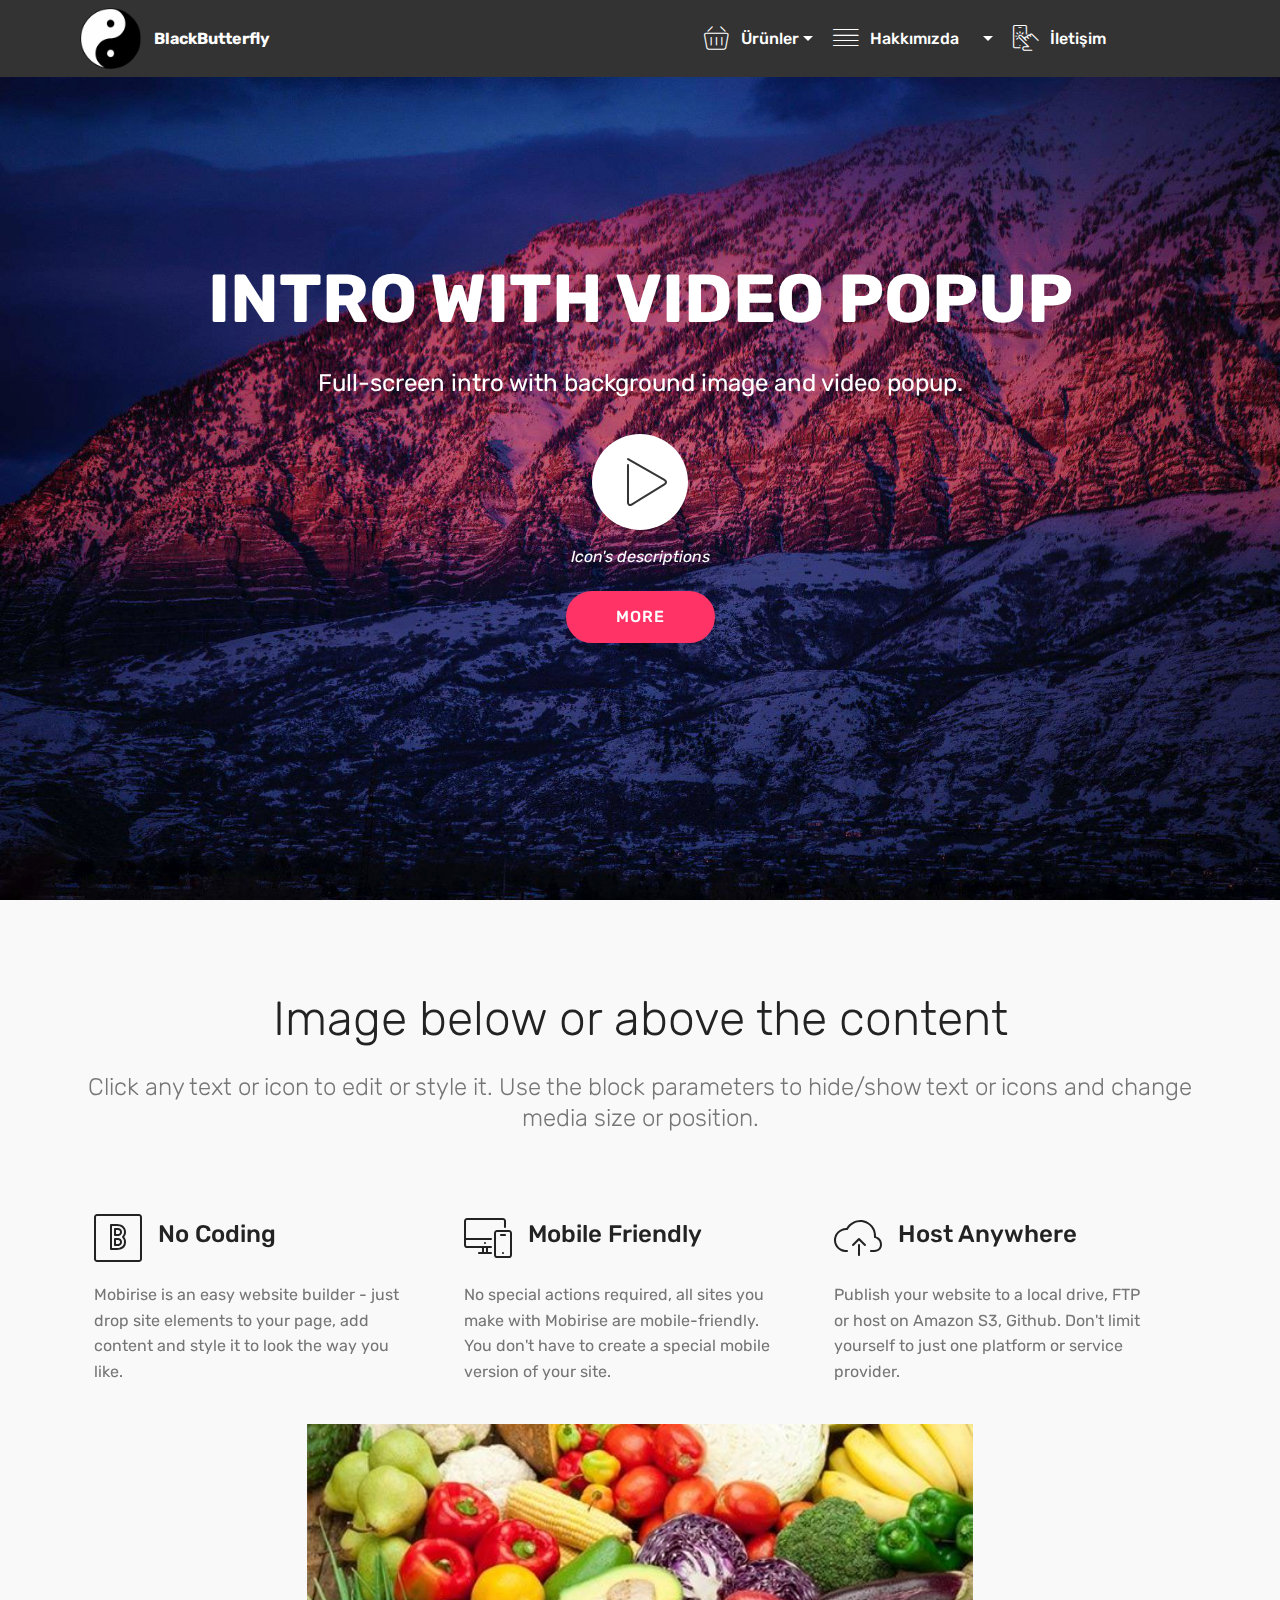
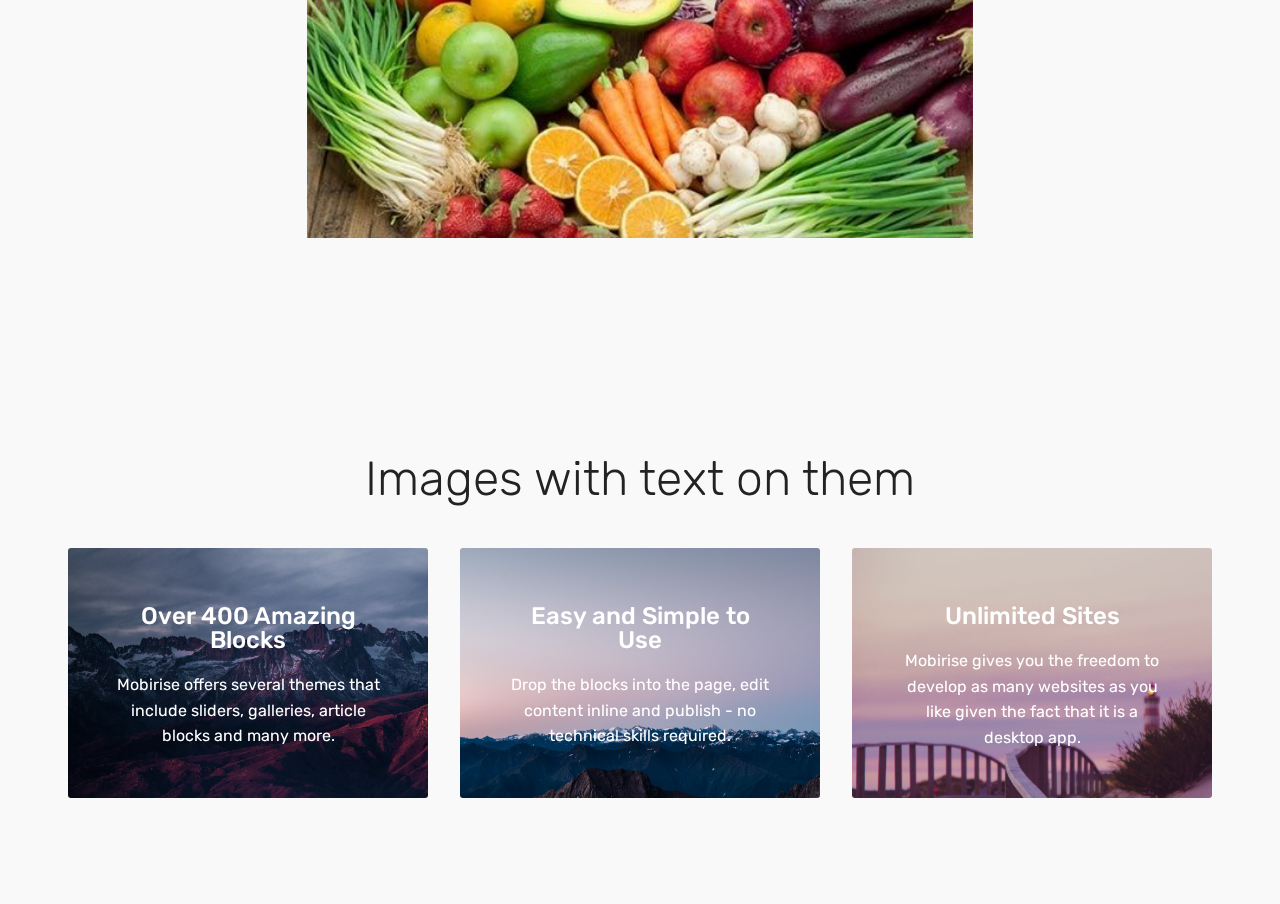
==== commit 510988e5: "create github pages" ====
--- a/page1.html
+++ b/page1.html
@@ -6,9 +6,9 @@
   <meta http-equiv="X-UA-Compatible" content="IE=edge">
   <meta name="generator" content="Mobirise v4.4.1, mobirise.com">
   <meta name="viewport" content="width=device-width, initial-scale=1">
-  <link rel="shortcut icon" href="assets/images/logo2.png" type="image/x-icon">
+  <link rel="shortcut icon" href="assets/images/yin-yang-sembol-300x300.png" type="image/x-icon">
   <meta name="description" content="">
-  <title>cep telefonu</title>
+  <title>ürünler</title>
   <link rel="stylesheet" href="assets/web/assets/mobirise-icons/mobirise-icons.css">
   <link rel="stylesheet" href="assets/tether/tether.min.css">
   <link rel="stylesheet" href="assets/bootstrap/css/bootstrap.min.css">
@@ -22,7 +22,7 @@
   
 </head>
 <body>
-<section class="menu cid-qCslMOjUBH" once="menu" id="menu1-1" data-rv-view="97">
+<section class="menu cid-qCxJb7X8Ly" once="menu" id="menu1-h" data-rv-view="458">
 
     
 
@@ -38,43 +38,209 @@
         <div class="menu-logo">
             <div class="navbar-brand">
                 <span class="navbar-logo">
-                    <a href="https://mobirise.com">
-                         <img src="assets/images/logo24.png" alt="Mobirise" media-simple="true" style="height: 3.8rem;">
+                    <a href="index.html">
+                         <img src="assets/images/yin-yang-sembol-300x300.png" alt="Mobirise" title="" media-simple="true" style="height: 3.8rem;">
                     </a>
                 </span>
-                <span class="navbar-caption-wrap"><a class="navbar-caption text-white display-4" href="https://mobirise.com">Semta</a></span>
+                <span class="navbar-caption-wrap"><a class="navbar-caption text-white display-4" href="https://mobirise.com">BlackButterfly</a></span>
             </div>
         </div>
         <div class="collapse navbar-collapse" id="navbarSupportedContent">
-            <ul class="navbar-nav nav-dropdown" data-app-modern-menu="true"><li class="nav-item">
-                    <a class="nav-link link text-white display-4" href="index.html">
-                        <span class="mbri-home mbr-iconfont mbr-iconfont-btn"><br></span></a>
+            <ul class="navbar-nav nav-dropdown nav-right" data-app-modern-menu="true"><li class="nav-item dropdown">
+                    <a class="nav-link link text-white dropdown-toggle display-4" href="page1.html" data-toggle="dropdown-submenu" aria-expanded="false"><span class="mbri-shopping-basket mbr-iconfont mbr-iconfont-btn"></span>
+                        Ürünler</a><div class="dropdown-menu"><a class="text-white dropdown-item display-4" href="page9.html">Cep Telefonu</a><a class="text-white dropdown-item display-4" href="page2.html" aria-expanded="false">Kıyafer</a><a class="text-white dropdown-item display-4" href="page7.html" aria-expanded="false">Gıda</a></div>
                 </li>
-                <li class="nav-item">
-                    <a class="nav-link link text-white display-4" href="https://mobirise.com">
-                        <span class="mbri-search mbr-iconfont mbr-iconfont-btn"></span>
-                        ImagesVideos<br></a>
-                </li><li class="nav-item"><a class="nav-link link text-white display-4" href="https://mobirise.com">
-                        <span class="mbri-search mbr-iconfont mbr-iconfont-btn"></span>
-                        atatastd<br></a></li></ul>
-            <div class="navbar-buttons mbr-section-btn">
-                <a class="btn btn-sm btn-primary display-4" href="https://mobirise.com">
-                    <span class="mbri-save mbr-iconfont mbr-iconfont-btn "></span>
-                    Try It Now!
-                </a>
-            </div>
+                <li class="nav-item dropdown">
+                    <a class="nav-link link text-white dropdown-toggle display-4" href="page5.html" data-toggle="dropdown-submenu" aria-expanded="false"><span class="mbri-align-justify mbr-iconfont mbr-iconfont-btn"></span>
+                        Hakkımızda &nbsp; &nbsp;&nbsp;</a><div class="dropdown-menu"><a class="text-white dropdown-item display-4" href="page4.html">Referanslarımız</a></div>
+                </li><li class="nav-item"><a class="nav-link link text-white display-4" href="page6.html"><span class="mbri-touch mbr-iconfont mbr-iconfont-btn"></span>
+                        İletişim &nbsp; &nbsp; &nbsp; &nbsp; &nbsp; &nbsp; &nbsp; &nbsp; &nbsp; &nbsp;&nbsp;</a></li></ul>
+            
         </div>
     </nav>
 </section>
 
-
-  <section class="engine"><a href="https://mobirise.co/p">bootstrap menu</a></section><script src="assets/web/assets/jquery/jquery.min.js"></script>
+<section class="engine"><a href="https://mobirise.co/e">website development software</a></section><section class="header8 cid-qCxJoO6kLb mbr-fullscreen mbr-parallax-background" id="header8-i" data-rv-view="460">
+
+    
+
+    <div class="mbr-overlay" style="opacity: 0.2; background-color: rgb(0, 0, 0);">
+    </div>
+
+    <div class="container align-center">
+        <div class="row justify-content-md-center">
+            <div class="mbr-white col-md-10">
+                <h1 class="mbr-section-title align-center py-2 mbr-bold mbr-fonts-style display-1">
+                        INTRO WITH VIDEO POPUP
+                </h1>
+                <p class="mbr-text align-center py-2 mbr-fonts-style display-5">
+                        Full-screen intro with background image and video popup.
+                </p>
+                <div class="mbr-media show-modal align-center py-2" data-modal=".modalWindow">
+                         <span class="mbri-play mbr-iconfont" media-simple="true"></span>
+                </div>
+                <div class="icon-description align-center font-italic pb-3 mbr-fonts-style display-7">
+                        Icon's descriptions
+                </div>
+                <div class="mbr-section-btn text-center">
+                     <a class="btn btn-md btn-secondary display-4" href="https://mobirise.com">MORE</a>
+                </div>
+            </div>
+        </div>
+    </div>
+    <div>
+        <div class="modalWindow" style="display: none;">
+            <div class="modalWindow-container">
+                <div class="modalWindow-video-container">
+                    <div class="modalWindow-video">
+                        <iframe width="100%" height="100%" frameborder="0" allowfullscreen="1" data-src="http://www.youtube.com/watch?v=uNCr7NdOJgw"></iframe>
+                    </div>
+                    <a class="close" role="button" data-dismiss="modal">
+                        <span aria-hidden="true" class="mbri-close mbr-iconfont closeModal"></span>
+                        <span class="sr-only">Close</span>
+                    </a>
+                </div>
+            </div>
+        </div>
+    </div>
+</section>
+
+<section class="features14 cid-qCxJArs9fn" id="features14-k" data-rv-view="463">
+    
+    
+
+    
+    <div class="container align-center">
+        <h2 class="mbr-section-title pb-3 mbr-fonts-style display-2">
+            Image below or above the content
+        </h2>
+        <h3 class="mbr-section-subtitle pb-5 mbr-fonts-style display-5">
+            Click any text or icon to edit or style it. Use the block parameters to hide/show text or icons and change media size or position.
+        </h3>
+        <div class="media-container-column">
+            <div class="row justify-content-center">
+                <div class="card p-4 col-12 col-md-6 col-lg-4">
+                    <div class="media pb-3">
+                        <div class="card-img align-self-center">
+                            <span class="mbri-bootstrap mbr-iconfont" media-simple="true"></span>
+                        </div>
+                        <div class="media-body">
+                            <h4 class="card-title py-2 align-left mbr-fonts-style display-5">
+                                No Coding
+                            </h4>
+                        </div>
+                    </div>                
+                    <div class="card-box align-left">
+                        <p class="mbr-text mbr-fonts-style display-7">
+                           Mobirise is an easy website builder - just drop site elements to your page, add content and style it to look the way you like.
+                        </p>
+                    </div>
+                </div>
+
+                <div class="card p-4 col-12 col-md-6 col-lg-4">
+                <div class="media pb-3">
+                    <div class="card-img align-self-center">
+                        <span class="mbri-responsive mbr-iconfont" media-simple="true"></span>
+                    </div>
+                    <div class="media-body">
+                        <h4 class="card-title py-2 align-left mbr-fonts-style display-5">
+                                Mobile Friendly
+                        </h4>
+                    </div>
+                </div>
+                    <div class="card-box align-left">
+                        <p class="mbr-text mbr-fonts-style display-7">
+                            No special actions required, all sites you make with Mobirise are mobile-friendly. You don't have to create a special mobile version of your site.
+                        </p>
+                    </div>
+                </div>
+
+                <div class="card p-4 col-12 col-md-6 col-lg-4">
+                <div class="media pb-3">
+                    <div class="card-img align-self-center">
+                        <span class="mbri-upload mbr-iconfont" media-simple="true"></span>
+                    </div>
+                    <div class="media-body">
+                        <h4 class="card-title py-2 align-left mbr-fonts-style display-5">
+                            Host Anywhere
+                        </h4>
+                    </div>
+                </div>
+                    <div class="card-box align-left">
+                        <p class="mbr-text mbr-fonts-style display-7">
+                           Publish your website to a local drive, FTP or host on Amazon S3, Github. Don't limit yourself to just one platform or service provider.
+                        </p>
+                    </div>
+                </div>
+
+                
+            </div>
+            <div class="media-container-row image-row">
+                <div class="mbr-figure" style="width: 60%;">
+                    <img src="assets/images/gidawatergill1-563x350.jpg" alt="Mobirise" title="" media-simple="true">
+                </div>
+            </div>
+        </div>
+    </div>
+</section>
+
+<section class="features13 cid-qCxJvQ6YiY" id="features13-j" data-rv-view="466">
+
+    
+
+    
+    <div class="container">
+        <h2 class="mbr-section-title pb-3 mbr-fonts-style display-2">
+            Images with text on them
+        </h2>
+
+        <div class="media-container-row container">
+            <div class="card col-12 col-md-6 p-5 m-3 align-center col-lg-4">
+                <div class="card-img">
+                    <img src="assets/images/jumbotron.jpg" alt="Mobirise" media-simple="true">
+                </div>
+                <h4 class="card-title py-2 mbr-fonts-style display-5">
+                    Over 400 Amazing Blocks
+                </h4>
+                <p class="mbr-text mbr-fonts-style display-7">
+                    Mobirise offers several themes that include sliders, galleries, article blocks and many more.
+                </p>
+            </div>
+            <div class="card col-12 col-md-6 p-5 m-3 align-center col-lg-4">
+                <div class="card-img">
+                    <img src="assets/images/jumbotron2.jpg" alt="Mobirise" media-simple="true">
+                </div>
+                <h4 class="card-title py-2 mbr-fonts-style display-5">
+                    Easy and Simple to Use
+                </h4>
+                <p class="mbr-text mbr-fonts-style display-7">
+                    Drop the blocks into the page, edit content inline and publish - no technical skills required.
+                </p>
+            </div>
+            <div class="card col-12 col-md-6 p-5 m-3 align-center col-lg-4">
+                <div class="card-img">
+                    <img src="assets/images/background5.jpg" alt="Mobirise" media-simple="true">
+                </div>
+                <h4 class="card-title py-2 mbr-fonts-style display-5">
+                    Unlimited Sites
+                </h4>
+                <p class="mbr-text mbr-fonts-style display-7">
+                    Mobirise gives you the freedom to develop as many websites as you like given the fact that it is a desktop app.
+                </p>
+            </div>    
+        </div>
+</div></section>
+
+
+  <script src="assets/web/assets/jquery/jquery.min.js"></script>
   <script src="assets/popper/popper.min.js"></script>
   <script src="assets/tether/tether.min.js"></script>
   <script src="assets/bootstrap/js/bootstrap.min.js"></script>
-  <script src="assets/smooth-scroll/smooth-scroll.js"></script>
   <script src="assets/dropdown/js/script.min.js"></script>
   <script src="assets/touch-swipe/jquery.touch-swipe.min.js"></script>
+  <script src="assets/vimeo_player/vimeo_player.js"></script>
+  <script src="assets/jarallax/jarallax.min.js"></script>
+  <script src="assets/smooth-scroll/smooth-scroll.js"></script>
   <script src="assets/theme/js/script.js"></script>
   
   
--- a/assets/mobirise/css/mbr-additional.css
+++ b/assets/mobirise/css/mbr-additional.css
@@ -1337,48 +1337,48 @@
   height: auto;
   min-height: 100vh;
 }
-.cid-qCsuEEKHb1 .navbar {
-  background: #cccccc;
+.cid-qCylYvUfVQ .navbar {
+  padding: .5rem 0;
+  background: #333333;
   transition: none;
   min-height: 77px;
-  padding: .5rem 0;
-}
-.cid-qCsuEEKHb1 .navbar-dropdown.bg-color.transparent.opened {
-  background: #cccccc;
-}
-.cid-qCsuEEKHb1 a {
+}
+.cid-qCylYvUfVQ .navbar-dropdown.bg-color.transparent.opened {
+  background: #333333;
+}
+.cid-qCylYvUfVQ a {
   font-style: normal;
 }
-.cid-qCsuEEKHb1 .nav-item span {
+.cid-qCylYvUfVQ .nav-item span {
   padding-right: 0.4em;
   line-height: 0.5em;
   vertical-align: text-bottom;
   position: relative;
   text-decoration: none;
 }
-.cid-qCsuEEKHb1 .nav-item a {
+.cid-qCylYvUfVQ .nav-item a {
   display: flex;
   align-items: center;
   justify-content: center;
   padding: 0.7rem 0 !important;
   margin: 0rem .65rem !important;
 }
-.cid-qCsuEEKHb1 .nav-item:focus,
-.cid-qCsuEEKHb1 .nav-link:focus {
+.cid-qCylYvUfVQ .nav-item:focus,
+.cid-qCylYvUfVQ .nav-link:focus {
   outline: none;
 }
-.cid-qCsuEEKHb1 .btn {
+.cid-qCylYvUfVQ .btn {
   padding: 0.4rem 1.5rem;
   display: inline-flex;
   align-items: center;
 }
-.cid-qCsuEEKHb1 .btn .mbr-iconfont {
+.cid-qCylYvUfVQ .btn .mbr-iconfont {
   font-size: 1.6rem;
 }
-.cid-qCsuEEKHb1 .menu-logo {
+.cid-qCylYvUfVQ .menu-logo {
   margin-right: auto;
 }
-.cid-qCsuEEKHb1 .menu-logo .navbar-brand {
+.cid-qCylYvUfVQ .menu-logo .navbar-brand {
   display: flex;
   margin-left: 5rem;
   padding: 0;
@@ -1386,49 +1386,49 @@
   min-height: 3.8rem;
   align-items: center;
 }
-.cid-qCsuEEKHb1 .menu-logo .navbar-brand .navbar-caption-wrap {
-  display: flex;
+.cid-qCylYvUfVQ .menu-logo .navbar-brand .navbar-caption-wrap {
+  display: -webkit-flex;
   -webkit-align-items: center;
   align-items: center;
   word-break: break-word;
   min-width: 7rem;
   margin: .3rem 0;
 }
-.cid-qCsuEEKHb1 .menu-logo .navbar-brand .navbar-caption-wrap .navbar-caption {
+.cid-qCylYvUfVQ .menu-logo .navbar-brand .navbar-caption-wrap .navbar-caption {
   line-height: 1.2rem !important;
   padding-right: 2rem;
 }
-.cid-qCsuEEKHb1 .menu-logo .navbar-brand .navbar-logo {
+.cid-qCylYvUfVQ .menu-logo .navbar-brand .navbar-logo {
   font-size: 4rem;
   transition: font-size 0.25s;
 }
-.cid-qCsuEEKHb1 .menu-logo .navbar-brand .navbar-logo img {
+.cid-qCylYvUfVQ .menu-logo .navbar-brand .navbar-logo img {
   display: flex;
 }
-.cid-qCsuEEKHb1 .menu-logo .navbar-brand .navbar-logo .mbr-iconfont {
+.cid-qCylYvUfVQ .menu-logo .navbar-brand .navbar-logo .mbr-iconfont {
   transition: font-size 0.25s;
 }
-.cid-qCsuEEKHb1 .navbar-toggleable-sm .navbar-collapse {
+.cid-qCylYvUfVQ .navbar-toggleable-sm .navbar-collapse {
   justify-content: flex-end;
   -webkit-justify-content: flex-end;
   padding-right: 5rem;
   width: auto;
 }
-.cid-qCsuEEKHb1 .navbar-toggleable-sm .navbar-collapse .navbar-nav {
+.cid-qCylYvUfVQ .navbar-toggleable-sm .navbar-collapse .navbar-nav {
   flex-wrap: wrap;
   -webkit-flex-wrap: wrap;
   padding-left: 0;
 }
-.cid-qCsuEEKHb1 .navbar-toggleable-sm .navbar-collapse .navbar-nav .nav-item {
+.cid-qCylYvUfVQ .navbar-toggleable-sm .navbar-collapse .navbar-nav .nav-item {
   -webkit-align-self: center;
   align-self: center;
 }
-.cid-qCsuEEKHb1 .navbar-toggleable-sm .navbar-collapse .navbar-buttons {
+.cid-qCylYvUfVQ .navbar-toggleable-sm .navbar-collapse .navbar-buttons {
   padding-left: 0;
   padding-bottom: 0;
 }
-.cid-qCsuEEKHb1 .dropdown .dropdown-menu {
-  background: #cccccc;
+.cid-qCylYvUfVQ .dropdown .dropdown-menu {
+  background: #333333;
   display: none;
   position: absolute;
   min-width: 5rem;
@@ -1436,20 +1436,20 @@
   padding-bottom: 1.4rem;
   text-align: left;
 }
-.cid-qCsuEEKHb1 .dropdown .dropdown-menu .dropdown-item {
+.cid-qCylYvUfVQ .dropdown .dropdown-menu .dropdown-item {
   width: auto;
   padding: 0.235em 1.5385em 0.235em 1.5385em !important;
 }
-.cid-qCsuEEKHb1 .dropdown .dropdown-menu .dropdown-item::after {
+.cid-qCylYvUfVQ .dropdown .dropdown-menu .dropdown-item::after {
   right: 0.5rem;
 }
-.cid-qCsuEEKHb1 .dropdown .dropdown-menu .dropdown-submenu {
+.cid-qCylYvUfVQ .dropdown .dropdown-menu .dropdown-submenu {
   margin: 0;
 }
-.cid-qCsuEEKHb1 .dropdown.open > .dropdown-menu {
+.cid-qCylYvUfVQ .dropdown.open > .dropdown-menu {
   display: block;
 }
-.cid-qCsuEEKHb1 .navbar-toggleable-sm.opened:after {
+.cid-qCylYvUfVQ .navbar-toggleable-sm.opened:after {
   position: absolute;
   width: 100vw;
   height: 100vh;
@@ -1461,28 +1461,28 @@
   -webkit-transform: translateY(100%);
   z-index: 1000;
 }
-.cid-qCsuEEKHb1 .navbar.navbar-short {
+.cid-qCylYvUfVQ .navbar.navbar-short {
   min-height: 60px;
   transition: all .2s;
 }
-.cid-qCsuEEKHb1 .navbar.navbar-short .navbar-toggler-right {
+.cid-qCylYvUfVQ .navbar.navbar-short .navbar-toggler-right {
   top: 20px;
 }
-.cid-qCsuEEKHb1 .navbar.navbar-short .navbar-logo a {
+.cid-qCylYvUfVQ .navbar.navbar-short .navbar-logo a {
   font-size: 2.5rem !important;
   line-height: 2.5rem;
   transition: font-size 0.25s;
 }
-.cid-qCsuEEKHb1 .navbar.navbar-short .navbar-logo a .mbr-iconfont {
+.cid-qCylYvUfVQ .navbar.navbar-short .navbar-logo a .mbr-iconfont {
   font-size: 2.5rem !important;
 }
-.cid-qCsuEEKHb1 .navbar.navbar-short .navbar-logo a img {
+.cid-qCylYvUfVQ .navbar.navbar-short .navbar-logo a img {
   height: 3rem !important;
 }
-.cid-qCsuEEKHb1 .navbar.navbar-short .navbar-brand {
+.cid-qCylYvUfVQ .navbar.navbar-short .navbar-brand {
   min-height: 3rem;
 }
-.cid-qCsuEEKHb1 button.navbar-toggler {
+.cid-qCylYvUfVQ button.navbar-toggler {
   width: 31px;
   height: 18px;
   cursor: pointer;
@@ -1490,103 +1490,103 @@
   top: 1.5rem;
   right: 1rem;
 }
-.cid-qCsuEEKHb1 button.navbar-toggler:focus {
+.cid-qCylYvUfVQ button.navbar-toggler:focus {
   outline: none;
 }
-.cid-qCsuEEKHb1 button.navbar-toggler .hamburger span {
+.cid-qCylYvUfVQ button.navbar-toggler .hamburger span {
   position: absolute;
   right: 0;
   width: 30px;
   height: 2px;
   border-right: 5px;
-  background-color: #333333;
-}
-.cid-qCsuEEKHb1 button.navbar-toggler .hamburger span:nth-child(1) {
+  background-color: #ffffff;
+}
+.cid-qCylYvUfVQ button.navbar-toggler .hamburger span:nth-child(1) {
   top: 0;
   transition: all .2s;
 }
-.cid-qCsuEEKHb1 button.navbar-toggler .hamburger span:nth-child(2) {
+.cid-qCylYvUfVQ button.navbar-toggler .hamburger span:nth-child(2) {
   top: 8px;
   transition: all .15s;
 }
-.cid-qCsuEEKHb1 button.navbar-toggler .hamburger span:nth-child(3) {
+.cid-qCylYvUfVQ button.navbar-toggler .hamburger span:nth-child(3) {
   top: 8px;
   transition: all .15s;
 }
-.cid-qCsuEEKHb1 button.navbar-toggler .hamburger span:nth-child(4) {
+.cid-qCylYvUfVQ button.navbar-toggler .hamburger span:nth-child(4) {
   top: 16px;
   transition: all .2s;
 }
-.cid-qCsuEEKHb1 nav.opened .hamburger span:nth-child(1) {
+.cid-qCylYvUfVQ nav.opened .hamburger span:nth-child(1) {
   top: 8px;
   width: 0;
   opacity: 0;
   right: 50%;
   transition: all .2s;
 }
-.cid-qCsuEEKHb1 nav.opened .hamburger span:nth-child(2) {
+.cid-qCylYvUfVQ nav.opened .hamburger span:nth-child(2) {
   -webkit-transform: rotate(45deg);
   transform: rotate(45deg);
   transition: all .25s;
 }
-.cid-qCsuEEKHb1 nav.opened .hamburger span:nth-child(3) {
+.cid-qCylYvUfVQ nav.opened .hamburger span:nth-child(3) {
   -webkit-transform: rotate(-45deg);
   transform: rotate(-45deg);
   transition: all .25s;
 }
-.cid-qCsuEEKHb1 nav.opened .hamburger span:nth-child(4) {
+.cid-qCylYvUfVQ nav.opened .hamburger span:nth-child(4) {
   top: 8px;
   width: 0;
   opacity: 0;
   right: 50%;
   transition: all .2s;
 }
-.cid-qCsuEEKHb1 .collapsed.navbar-expand {
+.cid-qCylYvUfVQ .collapsed.navbar-expand {
   flex-direction: column;
 }
-.cid-qCsuEEKHb1 .collapsed .btn {
+.cid-qCylYvUfVQ .collapsed .btn {
   display: flex;
 }
-.cid-qCsuEEKHb1 .collapsed .navbar-collapse {
+.cid-qCylYvUfVQ .collapsed .navbar-collapse {
   display: none !important;
   padding-right: 0 !important;
 }
-.cid-qCsuEEKHb1 .collapsed .navbar-collapse.collapsing,
-.cid-qCsuEEKHb1 .collapsed .navbar-collapse.show {
+.cid-qCylYvUfVQ .collapsed .navbar-collapse.collapsing,
+.cid-qCylYvUfVQ .collapsed .navbar-collapse.show {
   display: block !important;
 }
-.cid-qCsuEEKHb1 .collapsed .navbar-collapse.collapsing .navbar-nav,
-.cid-qCsuEEKHb1 .collapsed .navbar-collapse.show .navbar-nav {
+.cid-qCylYvUfVQ .collapsed .navbar-collapse.collapsing .navbar-nav,
+.cid-qCylYvUfVQ .collapsed .navbar-collapse.show .navbar-nav {
   display: block;
   text-align: center;
 }
-.cid-qCsuEEKHb1 .collapsed .navbar-collapse.collapsing .navbar-nav .nav-item,
-.cid-qCsuEEKHb1 .collapsed .navbar-collapse.show .navbar-nav .nav-item {
+.cid-qCylYvUfVQ .collapsed .navbar-collapse.collapsing .navbar-nav .nav-item,
+.cid-qCylYvUfVQ .collapsed .navbar-collapse.show .navbar-nav .nav-item {
   clear: both;
 }
-.cid-qCsuEEKHb1 .collapsed .navbar-collapse.collapsing .navbar-nav .nav-item:last-child,
-.cid-qCsuEEKHb1 .collapsed .navbar-collapse.show .navbar-nav .nav-item:last-child {
+.cid-qCylYvUfVQ .collapsed .navbar-collapse.collapsing .navbar-nav .nav-item:last-child,
+.cid-qCylYvUfVQ .collapsed .navbar-collapse.show .navbar-nav .nav-item:last-child {
   margin-bottom: 1rem;
 }
-.cid-qCsuEEKHb1 .collapsed .navbar-collapse.collapsing .navbar-buttons,
-.cid-qCsuEEKHb1 .collapsed .navbar-collapse.show .navbar-buttons {
+.cid-qCylYvUfVQ .collapsed .navbar-collapse.collapsing .navbar-buttons,
+.cid-qCylYvUfVQ .collapsed .navbar-collapse.show .navbar-buttons {
   text-align: center;
 }
-.cid-qCsuEEKHb1 .collapsed .navbar-collapse.collapsing .navbar-buttons:last-child,
-.cid-qCsuEEKHb1 .collapsed .navbar-collapse.show .navbar-buttons:last-child {
+.cid-qCylYvUfVQ .collapsed .navbar-collapse.collapsing .navbar-buttons:last-child,
+.cid-qCylYvUfVQ .collapsed .navbar-collapse.show .navbar-buttons:last-child {
   margin-bottom: 1rem;
 }
-.cid-qCsuEEKHb1 .collapsed button.navbar-toggler {
+.cid-qCylYvUfVQ .collapsed button.navbar-toggler {
   display: block;
 }
-.cid-qCsuEEKHb1 .collapsed .navbar-brand {
+.cid-qCylYvUfVQ .collapsed .navbar-brand {
   margin-left: 1rem !important;
 }
-.cid-qCsuEEKHb1 .collapsed .navbar-toggleable-sm {
+.cid-qCylYvUfVQ .collapsed .navbar-toggleable-sm {
   flex-direction: column;
   -webkit-flex-direction: column;
 }
-.cid-qCsuEEKHb1 .collapsed .dropdown .dropdown-menu {
+.cid-qCylYvUfVQ .collapsed .dropdown .dropdown-menu {
   width: 100%;
   text-align: center;
   position: relative;
@@ -1598,19 +1598,19 @@
   transition-duration: .5s;
   transition-property: opacity,padding,height;
 }
-.cid-qCsuEEKHb1 .collapsed .dropdown.open > .dropdown-menu {
+.cid-qCylYvUfVQ .collapsed .dropdown.open > .dropdown-menu {
   position: relative;
   opacity: 1;
   height: auto;
   padding: 1.4rem 0;
   visibility: visible;
 }
-.cid-qCsuEEKHb1 .collapsed .dropdown .dropdown-submenu {
+.cid-qCylYvUfVQ .collapsed .dropdown .dropdown-submenu {
   left: 0;
   text-align: center;
   width: 100%;
 }
-.cid-qCsuEEKHb1 .collapsed .dropdown .dropdown-toggle[data-toggle="dropdown-submenu"]::after {
+.cid-qCylYvUfVQ .collapsed .dropdown .dropdown-toggle[data-toggle="dropdown-submenu"]::after {
   margin-top: 0;
   position: inherit;
   right: 0;
@@ -1626,55 +1626,55 @@
   border-left: .30em solid transparent;
 }
 @media (max-width: 991px) {
-  .cid-qCsuEEKHb1.navbar-expand {
+  .cid-qCylYvUfVQ .navbar-expand {
     flex-direction: column;
   }
-  .cid-qCsuEEKHb1 img {
+  .cid-qCylYvUfVQ img {
     height: 3.8rem !important;
   }
-  .cid-qCsuEEKHb1 .btn {
+  .cid-qCylYvUfVQ .btn {
     display: flex;
   }
-  .cid-qCsuEEKHb1 button.navbar-toggler {
+  .cid-qCylYvUfVQ button.navbar-toggler {
     display: block;
   }
-  .cid-qCsuEEKHb1 .navbar-brand {
+  .cid-qCylYvUfVQ .navbar-brand {
     margin-left: 1rem !important;
   }
-  .cid-qCsuEEKHb1 .navbar-toggleable-sm {
+  .cid-qCylYvUfVQ .navbar-toggleable-sm {
     flex-direction: column;
     -webkit-flex-direction: column;
   }
-  .cid-qCsuEEKHb1 .navbar-collapse {
+  .cid-qCylYvUfVQ .navbar-collapse {
     display: none !important;
     padding-right: 0 !important;
   }
-  .cid-qCsuEEKHb1 .navbar-collapse.collapsing,
-  .cid-qCsuEEKHb1 .navbar-collapse.show {
+  .cid-qCylYvUfVQ .navbar-collapse.collapsing,
+  .cid-qCylYvUfVQ .navbar-collapse.show {
     display: block !important;
   }
-  .cid-qCsuEEKHb1 .navbar-collapse.collapsing .navbar-nav,
-  .cid-qCsuEEKHb1 .navbar-collapse.show .navbar-nav {
+  .cid-qCylYvUfVQ .navbar-collapse.collapsing .navbar-nav,
+  .cid-qCylYvUfVQ .navbar-collapse.show .navbar-nav {
     display: block;
     text-align: center;
   }
-  .cid-qCsuEEKHb1 .navbar-collapse.collapsing .navbar-nav .nav-item,
-  .cid-qCsuEEKHb1 .navbar-collapse.show .navbar-nav .nav-item {
+  .cid-qCylYvUfVQ .navbar-collapse.collapsing .navbar-nav .nav-item,
+  .cid-qCylYvUfVQ .navbar-collapse.show .navbar-nav .nav-item {
     clear: both;
   }
-  .cid-qCsuEEKHb1 .navbar-collapse.collapsing .navbar-nav .nav-item:last-child,
-  .cid-qCsuEEKHb1 .navbar-collapse.show .navbar-nav .nav-item:last-child {
+  .cid-qCylYvUfVQ .navbar-collapse.collapsing .navbar-nav .nav-item:last-child,
+  .cid-qCylYvUfVQ .navbar-collapse.show .navbar-nav .nav-item:last-child {
     margin-bottom: 1rem;
   }
-  .cid-qCsuEEKHb1 .navbar-collapse.collapsing .navbar-buttons,
-  .cid-qCsuEEKHb1 .navbar-collapse.show .navbar-buttons {
+  .cid-qCylYvUfVQ .navbar-collapse.collapsing .navbar-buttons,
+  .cid-qCylYvUfVQ .navbar-collapse.show .navbar-buttons {
     text-align: center;
   }
-  .cid-qCsuEEKHb1 .navbar-collapse.collapsing .navbar-buttons:last-child,
-  .cid-qCsuEEKHb1 .navbar-collapse.show .navbar-buttons:last-child {
+  .cid-qCylYvUfVQ .navbar-collapse.collapsing .navbar-buttons:last-child,
+  .cid-qCylYvUfVQ .navbar-collapse.show .navbar-buttons:last-child {
     margin-bottom: 1rem;
   }
-  .cid-qCsuEEKHb1 .dropdown .dropdown-menu {
+  .cid-qCylYvUfVQ .dropdown .dropdown-menu {
     width: 100%;
     text-align: center;
     position: relative;
@@ -1686,19 +1686,19 @@
     transition-duration: .5s;
     transition-property: opacity,padding,height;
   }
-  .cid-qCsuEEKHb1 .dropdown.open > .dropdown-menu {
+  .cid-qCylYvUfVQ .dropdown.open > .dropdown-menu {
     position: relative;
     opacity: 1;
     height: auto;
     padding: 1.4rem 0;
     visibility: visible;
   }
-  .cid-qCsuEEKHb1 .dropdown .dropdown-submenu {
+  .cid-qCylYvUfVQ .dropdown .dropdown-submenu {
     left: 0;
     text-align: center;
     width: 100%;
   }
-  .cid-qCsuEEKHb1 .dropdown .dropdown-toggle[data-toggle="dropdown-submenu"]::after {
+  .cid-qCylYvUfVQ .dropdown .dropdown-toggle[data-toggle="dropdown-submenu"]::after {
     margin-top: 0;
     position: inherit;
     right: 0;
@@ -1715,12 +1715,1404 @@
   }
 }
 @media (min-width: 767px) {
-  .cid-qCsuEEKHb1 .menu-logo {
+  .cid-qCylYvUfVQ .menu-logo {
     flex-shrink: 0;
   }
 }
-.cid-qCsuEEKHb1 .navbar-collapse {
+.cid-qCylYvUfVQ .navbar-collapse {
   flex-basis: auto;
+}
+.cid-qCxJb7X8Ly .navbar {
+  padding: .5rem 0;
+  background: #333333;
+  transition: none;
+  min-height: 77px;
+}
+.cid-qCxJb7X8Ly .navbar-dropdown.bg-color.transparent.opened {
+  background: #333333;
+}
+.cid-qCxJb7X8Ly a {
+  font-style: normal;
+}
+.cid-qCxJb7X8Ly .nav-item span {
+  padding-right: 0.4em;
+  line-height: 0.5em;
+  vertical-align: text-bottom;
+  position: relative;
+  text-decoration: none;
+}
+.cid-qCxJb7X8Ly .nav-item a {
+  display: flex;
+  align-items: center;
+  justify-content: center;
+  padding: 0.7rem 0 !important;
+  margin: 0rem .65rem !important;
+}
+.cid-qCxJb7X8Ly .nav-item:focus,
+.cid-qCxJb7X8Ly .nav-link:focus {
+  outline: none;
+}
+.cid-qCxJb7X8Ly .btn {
+  padding: 0.4rem 1.5rem;
+  display: inline-flex;
+  align-items: center;
+}
+.cid-qCxJb7X8Ly .btn .mbr-iconfont {
+  font-size: 1.6rem;
+}
+.cid-qCxJb7X8Ly .menu-logo {
+  margin-right: auto;
+}
+.cid-qCxJb7X8Ly .menu-logo .navbar-brand {
+  display: flex;
+  margin-left: 5rem;
+  padding: 0;
+  transition: padding .2s;
+  min-height: 3.8rem;
+  align-items: center;
+}
+.cid-qCxJb7X8Ly .menu-logo .navbar-brand .navbar-caption-wrap {
+  display: -webkit-flex;
+  -webkit-align-items: center;
+  align-items: center;
+  word-break: break-word;
+  min-width: 7rem;
+  margin: .3rem 0;
+}
+.cid-qCxJb7X8Ly .menu-logo .navbar-brand .navbar-caption-wrap .navbar-caption {
+  line-height: 1.2rem !important;
+  padding-right: 2rem;
+}
+.cid-qCxJb7X8Ly .menu-logo .navbar-brand .navbar-logo {
+  font-size: 4rem;
+  transition: font-size 0.25s;
+}
+.cid-qCxJb7X8Ly .menu-logo .navbar-brand .navbar-logo img {
+  display: flex;
+}
+.cid-qCxJb7X8Ly .menu-logo .navbar-brand .navbar-logo .mbr-iconfont {
+  transition: font-size 0.25s;
+}
+.cid-qCxJb7X8Ly .navbar-toggleable-sm .navbar-collapse {
+  justify-content: flex-end;
+  -webkit-justify-content: flex-end;
+  padding-right: 5rem;
+  width: auto;
+}
+.cid-qCxJb7X8Ly .navbar-toggleable-sm .navbar-collapse .navbar-nav {
+  flex-wrap: wrap;
+  -webkit-flex-wrap: wrap;
+  padding-left: 0;
+}
+.cid-qCxJb7X8Ly .navbar-toggleable-sm .navbar-collapse .navbar-nav .nav-item {
+  -webkit-align-self: center;
+  align-self: center;
+}
+.cid-qCxJb7X8Ly .navbar-toggleable-sm .navbar-collapse .navbar-buttons {
+  padding-left: 0;
+  padding-bottom: 0;
+}
+.cid-qCxJb7X8Ly .dropdown .dropdown-menu {
+  background: #333333;
+  display: none;
+  position: absolute;
+  min-width: 5rem;
+  padding-top: 1.4rem;
+  padding-bottom: 1.4rem;
+  text-align: left;
+}
+.cid-qCxJb7X8Ly .dropdown .dropdown-menu .dropdown-item {
+  width: auto;
+  padding: 0.235em 1.5385em 0.235em 1.5385em !important;
+}
+.cid-qCxJb7X8Ly .dropdown .dropdown-menu .dropdown-item::after {
+  right: 0.5rem;
+}
+.cid-qCxJb7X8Ly .dropdown .dropdown-menu .dropdown-submenu {
+  margin: 0;
+}
+.cid-qCxJb7X8Ly .dropdown.open > .dropdown-menu {
+  display: block;
+}
+.cid-qCxJb7X8Ly .navbar-toggleable-sm.opened:after {
+  position: absolute;
+  width: 100vw;
+  height: 100vh;
+  content: '';
+  background-color: rgba(0, 0, 0, 0.1);
+  left: 0;
+  bottom: 0;
+  transform: translateY(100%);
+  -webkit-transform: translateY(100%);
+  z-index: 1000;
+}
+.cid-qCxJb7X8Ly .navbar.navbar-short {
+  min-height: 60px;
+  transition: all .2s;
+}
+.cid-qCxJb7X8Ly .navbar.navbar-short .navbar-toggler-right {
+  top: 20px;
+}
+.cid-qCxJb7X8Ly .navbar.navbar-short .navbar-logo a {
+  font-size: 2.5rem !important;
+  line-height: 2.5rem;
+  transition: font-size 0.25s;
+}
+.cid-qCxJb7X8Ly .navbar.navbar-short .navbar-logo a .mbr-iconfont {
+  font-size: 2.5rem !important;
+}
+.cid-qCxJb7X8Ly .navbar.navbar-short .navbar-logo a img {
+  height: 3rem !important;
+}
+.cid-qCxJb7X8Ly .navbar.navbar-short .navbar-brand {
+  min-height: 3rem;
+}
+.cid-qCxJb7X8Ly button.navbar-toggler {
+  width: 31px;
+  height: 18px;
+  cursor: pointer;
+  transition: all .2s;
+  top: 1.5rem;
+  right: 1rem;
+}
+.cid-qCxJb7X8Ly button.navbar-toggler:focus {
+  outline: none;
+}
+.cid-qCxJb7X8Ly button.navbar-toggler .hamburger span {
+  position: absolute;
+  right: 0;
+  width: 30px;
+  height: 2px;
+  border-right: 5px;
+  background-color: #ffffff;
+}
+.cid-qCxJb7X8Ly button.navbar-toggler .hamburger span:nth-child(1) {
+  top: 0;
+  transition: all .2s;
+}
+.cid-qCxJb7X8Ly button.navbar-toggler .hamburger span:nth-child(2) {
+  top: 8px;
+  transition: all .15s;
+}
+.cid-qCxJb7X8Ly button.navbar-toggler .hamburger span:nth-child(3) {
+  top: 8px;
+  transition: all .15s;
+}
+.cid-qCxJb7X8Ly button.navbar-toggler .hamburger span:nth-child(4) {
+  top: 16px;
+  transition: all .2s;
+}
+.cid-qCxJb7X8Ly nav.opened .hamburger span:nth-child(1) {
+  top: 8px;
+  width: 0;
+  opacity: 0;
+  right: 50%;
+  transition: all .2s;
+}
+.cid-qCxJb7X8Ly nav.opened .hamburger span:nth-child(2) {
+  -webkit-transform: rotate(45deg);
+  transform: rotate(45deg);
+  transition: all .25s;
+}
+.cid-qCxJb7X8Ly nav.opened .hamburger span:nth-child(3) {
+  -webkit-transform: rotate(-45deg);
+  transform: rotate(-45deg);
+  transition: all .25s;
+}
+.cid-qCxJb7X8Ly nav.opened .hamburger span:nth-child(4) {
+  top: 8px;
+  width: 0;
+  opacity: 0;
+  right: 50%;
+  transition: all .2s;
+}
+.cid-qCxJb7X8Ly .collapsed.navbar-expand {
+  flex-direction: column;
+}
+.cid-qCxJb7X8Ly .collapsed .btn {
+  display: flex;
+}
+.cid-qCxJb7X8Ly .collapsed .navbar-collapse {
+  display: none !important;
+  padding-right: 0 !important;
+}
+.cid-qCxJb7X8Ly .collapsed .navbar-collapse.collapsing,
+.cid-qCxJb7X8Ly .collapsed .navbar-collapse.show {
+  display: block !important;
+}
+.cid-qCxJb7X8Ly .collapsed .navbar-collapse.collapsing .navbar-nav,
+.cid-qCxJb7X8Ly .collapsed .navbar-collapse.show .navbar-nav {
+  display: block;
+  text-align: center;
+}
+.cid-qCxJb7X8Ly .collapsed .navbar-collapse.collapsing .navbar-nav .nav-item,
+.cid-qCxJb7X8Ly .collapsed .navbar-collapse.show .navbar-nav .nav-item {
+  clear: both;
+}
+.cid-qCxJb7X8Ly .collapsed .navbar-collapse.collapsing .navbar-nav .nav-item:last-child,
+.cid-qCxJb7X8Ly .collapsed .navbar-collapse.show .navbar-nav .nav-item:last-child {
+  margin-bottom: 1rem;
+}
+.cid-qCxJb7X8Ly .collapsed .navbar-collapse.collapsing .navbar-buttons,
+.cid-qCxJb7X8Ly .collapsed .navbar-collapse.show .navbar-buttons {
+  text-align: center;
+}
+.cid-qCxJb7X8Ly .collapsed .navbar-collapse.collapsing .navbar-buttons:last-child,
+.cid-qCxJb7X8Ly .collapsed .navbar-collapse.show .navbar-buttons:last-child {
+  margin-bottom: 1rem;
+}
+.cid-qCxJb7X8Ly .collapsed button.navbar-toggler {
+  display: block;
+}
+.cid-qCxJb7X8Ly .collapsed .navbar-brand {
+  margin-left: 1rem !important;
+}
+.cid-qCxJb7X8Ly .collapsed .navbar-toggleable-sm {
+  flex-direction: column;
+  -webkit-flex-direction: column;
+}
+.cid-qCxJb7X8Ly .collapsed .dropdown .dropdown-menu {
+  width: 100%;
+  text-align: center;
+  position: relative;
+  opacity: 0;
+  display: block;
+  height: 0;
+  visibility: hidden;
+  padding: 0;
+  transition-duration: .5s;
+  transition-property: opacity,padding,height;
+}
+.cid-qCxJb7X8Ly .collapsed .dropdown.open > .dropdown-menu {
+  position: relative;
+  opacity: 1;
+  height: auto;
+  padding: 1.4rem 0;
+  visibility: visible;
+}
+.cid-qCxJb7X8Ly .collapsed .dropdown .dropdown-submenu {
+  left: 0;
+  text-align: center;
+  width: 100%;
+}
+.cid-qCxJb7X8Ly .collapsed .dropdown .dropdown-toggle[data-toggle="dropdown-submenu"]::after {
+  margin-top: 0;
+  position: inherit;
+  right: 0;
+  top: 50%;
+  display: inline-block;
+  width: 0;
+  height: 0;
+  margin-left: .3em;
+  vertical-align: middle;
+  content: "";
+  border-top: .30em solid;
+  border-right: .30em solid transparent;
+  border-left: .30em solid transparent;
+}
+@media (max-width: 991px) {
+  .cid-qCxJb7X8Ly .navbar-expand {
+    flex-direction: column;
+  }
+  .cid-qCxJb7X8Ly img {
+    height: 3.8rem !important;
+  }
+  .cid-qCxJb7X8Ly .btn {
+    display: flex;
+  }
+  .cid-qCxJb7X8Ly button.navbar-toggler {
+    display: block;
+  }
+  .cid-qCxJb7X8Ly .navbar-brand {
+    margin-left: 1rem !important;
+  }
+  .cid-qCxJb7X8Ly .navbar-toggleable-sm {
+    flex-direction: column;
+    -webkit-flex-direction: column;
+  }
+  .cid-qCxJb7X8Ly .navbar-collapse {
+    display: none !important;
+    padding-right: 0 !important;
+  }
+  .cid-qCxJb7X8Ly .navbar-collapse.collapsing,
+  .cid-qCxJb7X8Ly .navbar-collapse.show {
+    display: block !important;
+  }
+  .cid-qCxJb7X8Ly .navbar-collapse.collapsing .navbar-nav,
+  .cid-qCxJb7X8Ly .navbar-collapse.show .navbar-nav {
+    display: block;
+    text-align: center;
+  }
+  .cid-qCxJb7X8Ly .navbar-collapse.collapsing .navbar-nav .nav-item,
+  .cid-qCxJb7X8Ly .navbar-collapse.show .navbar-nav .nav-item {
+    clear: both;
+  }
+  .cid-qCxJb7X8Ly .navbar-collapse.collapsing .navbar-nav .nav-item:last-child,
+  .cid-qCxJb7X8Ly .navbar-collapse.show .navbar-nav .nav-item:last-child {
+    margin-bottom: 1rem;
+  }
+  .cid-qCxJb7X8Ly .navbar-collapse.collapsing .navbar-buttons,
+  .cid-qCxJb7X8Ly .navbar-collapse.show .navbar-buttons {
+    text-align: center;
+  }
+  .cid-qCxJb7X8Ly .navbar-collapse.collapsing .navbar-buttons:last-child,
+  .cid-qCxJb7X8Ly .navbar-collapse.show .navbar-buttons:last-child {
+    margin-bottom: 1rem;
+  }
+  .cid-qCxJb7X8Ly .dropdown .dropdown-menu {
+    width: 100%;
+    text-align: center;
+    position: relative;
+    opacity: 0;
+    display: block;
+    height: 0;
+    visibility: hidden;
+    padding: 0;
+    transition-duration: .5s;
+    transition-property: opacity,padding,height;
+  }
+  .cid-qCxJb7X8Ly .dropdown.open > .dropdown-menu {
+    position: relative;
+    opacity: 1;
+    height: auto;
+    padding: 1.4rem 0;
+    visibility: visible;
+  }
+  .cid-qCxJb7X8Ly .dropdown .dropdown-submenu {
+    left: 0;
+    text-align: center;
+    width: 100%;
+  }
+  .cid-qCxJb7X8Ly .dropdown .dropdown-toggle[data-toggle="dropdown-submenu"]::after {
+    margin-top: 0;
+    position: inherit;
+    right: 0;
+    top: 50%;
+    display: inline-block;
+    width: 0;
+    height: 0;
+    margin-left: .3em;
+    vertical-align: middle;
+    content: "";
+    border-top: .30em solid;
+    border-right: .30em solid transparent;
+    border-left: .30em solid transparent;
+  }
+}
+@media (min-width: 767px) {
+  .cid-qCxJb7X8Ly .menu-logo {
+    flex-shrink: 0;
+  }
+}
+.cid-qCxJb7X8Ly .navbar-collapse {
+  flex-basis: auto;
+}
+.cid-qCxJoO6kLb {
+  background-image: url("../../../assets/images/background6.jpg");
+}
+.cid-qCxJoO6kLb .mbr-media span {
+  font-size: 48px;
+  cursor: pointer;
+  background-color: #ffffff;
+  border-radius: 50%;
+  width: 6rem;
+  height: 6rem;
+  line-height: 6rem;
+  position: relative;
+  display: inline-block;
+  transition: all 0.25s;
+  color: #353535;
+}
+.cid-qCxJoO6kLb .mbr-media span.mbri-play:before {
+  position: absolute;
+  left: 50%;
+  -webkit-transform: translateX(-35%);
+  -moz-transform: translateX(-35%);
+  -ms-transform: translateX(-35%);
+  -o-transform: translateX(-35%);
+  transform: translateX(-35%);
+}
+.cid-qCxJoO6kLb .modalWindow {
+  position: fixed;
+  z-index: 5000;
+  left: 0;
+  top: 0;
+  background-color: rgba(61, 61, 61, 0.65);
+  width: 100%;
+  height: 100%;
+}
+.cid-qCxJoO6kLb .modalWindow .modalWindow-container {
+  display: table-cell;
+  vertical-align: middle;
+}
+.cid-qCxJoO6kLb .modalWindow .modalWindow-video {
+  height: calc(44.9943757vw);
+  width: 80vw;
+  margin: 0 auto;
+}
+.cid-qCxJoO6kLb a.close {
+  position: absolute;
+  right: 4vw;
+  top: 4vh;
+  color: #ffffff;
+  z-index: 5000000;
+  font-size: 37px;
+  background: #000;
+  padding: 20px;
+  border-radius: 50%;
+}
+.cid-qCxJoO6kLb a.close:hover {
+  color: #ffffff;
+}
+.cid-qCxJArs9fn {
+  padding-top: 90px;
+  padding-bottom: 90px;
+  background-color: #f9f9f9;
+}
+.cid-qCxJArs9fn h3 {
+  font-weight: 300;
+}
+.cid-qCxJArs9fn .card-img {
+  width: initial;
+}
+.cid-qCxJArs9fn .card-img .mbr-iconfont {
+  font-size: 48px;
+  padding-right: 1rem;
+}
+.cid-qCxJArs9fn .media-container-row {
+  word-wrap: break-word;
+  padding-bottom: 2rem;
+  height: 100%;
+}
+.cid-qCxJArs9fn .media {
+  margin: initial;
+  align-items: center;
+}
+.cid-qCxJArs9fn .mbr-section-subtitle {
+  color: #767676;
+}
+.cid-qCxJArs9fn .mbr-text {
+  color: #767676;
+}
+.cid-qCxJArs9fn .media-container-column {
+  display: -webkit-flex;
+  flex-direction: column;
+  -webkit-flex-direction: column;
+}
+.cid-qCxJvQ6YiY {
+  padding-top: 90px;
+  padding-bottom: 90px;
+  background-color: #f9f9f9;
+}
+.cid-qCxJvQ6YiY h2 {
+  text-align: center;
+}
+.cid-qCxJvQ6YiY h4 {
+  text-align: center;
+  z-index: 1;
+  color: #ffffff;
+}
+.cid-qCxJvQ6YiY p {
+  z-index: 1;
+  margin-bottom: 0;
+  color: #ffffff;
+}
+.cid-qCxJvQ6YiY .media-container-row {
+  word-wrap: break-word;
+  word-break: break-word;
+  align-items: stretch;
+  -webkit-align-items: stretch;
+}
+.cid-qCxJvQ6YiY .card-img {
+  position: absolute;
+  top: 0;
+  left: 0;
+  height: 100%;
+  width: 100%;
+  overflow: hidden;
+}
+.cid-qCxJvQ6YiY .card-img img {
+  z-index: -1;
+  min-height: 100%;
+  min-width: 100%;
+  width: auto;
+  max-width: 600px;
+}
+.cid-qCxwXjsCC7 .navbar {
+  background: #ffffff;
+  transition: none;
+  min-height: 77px;
+  padding: .5rem 0;
+}
+.cid-qCxwXjsCC7 .navbar-dropdown.bg-color.transparent.opened {
+  background: #ffffff;
+}
+.cid-qCxwXjsCC7 a {
+  font-style: normal;
+}
+.cid-qCxwXjsCC7 .nav-item span {
+  padding-right: 0.4em;
+  line-height: 0.5em;
+  vertical-align: text-bottom;
+  position: relative;
+  text-decoration: none;
+}
+.cid-qCxwXjsCC7 .nav-item a {
+  display: flex;
+  align-items: center;
+  justify-content: center;
+  padding: 0.7rem 0 !important;
+  margin: 0rem .65rem !important;
+}
+.cid-qCxwXjsCC7 .nav-item:focus,
+.cid-qCxwXjsCC7 .nav-link:focus {
+  outline: none;
+}
+.cid-qCxwXjsCC7 .btn {
+  padding: 0.4rem 1.5rem;
+  display: inline-flex;
+  align-items: center;
+}
+.cid-qCxwXjsCC7 .btn .mbr-iconfont {
+  font-size: 1.6rem;
+}
+.cid-qCxwXjsCC7 .menu-logo {
+  margin-right: auto;
+}
+.cid-qCxwXjsCC7 .menu-logo .navbar-brand {
+  display: flex;
+  margin-left: 5rem;
+  padding: 0;
+  transition: padding .2s;
+  min-height: 3.8rem;
+  align-items: center;
+}
+.cid-qCxwXjsCC7 .menu-logo .navbar-brand .navbar-caption-wrap {
+  display: flex;
+  -webkit-align-items: center;
+  align-items: center;
+  word-break: break-word;
+  min-width: 7rem;
+  margin: .3rem 0;
+}
+.cid-qCxwXjsCC7 .menu-logo .navbar-brand .navbar-caption-wrap .navbar-caption {
+  line-height: 1.2rem !important;
+  padding-right: 2rem;
+}
+.cid-qCxwXjsCC7 .menu-logo .navbar-brand .navbar-logo {
+  font-size: 4rem;
+  transition: font-size 0.25s;
+}
+.cid-qCxwXjsCC7 .menu-logo .navbar-brand .navbar-logo img {
+  display: flex;
+}
+.cid-qCxwXjsCC7 .menu-logo .navbar-brand .navbar-logo .mbr-iconfont {
+  transition: font-size 0.25s;
+}
+.cid-qCxwXjsCC7 .navbar-toggleable-sm .navbar-collapse {
+  justify-content: flex-end;
+  -webkit-justify-content: flex-end;
+  padding-right: 5rem;
+  width: auto;
+}
+.cid-qCxwXjsCC7 .navbar-toggleable-sm .navbar-collapse .navbar-nav {
+  flex-wrap: wrap;
+  -webkit-flex-wrap: wrap;
+  padding-left: 0;
+}
+.cid-qCxwXjsCC7 .navbar-toggleable-sm .navbar-collapse .navbar-nav .nav-item {
+  -webkit-align-self: center;
+  align-self: center;
+}
+.cid-qCxwXjsCC7 .navbar-toggleable-sm .navbar-collapse .navbar-buttons {
+  padding-left: 0;
+  padding-bottom: 0;
+}
+.cid-qCxwXjsCC7 .dropdown .dropdown-menu {
+  background: #ffffff;
+  display: none;
+  position: absolute;
+  min-width: 5rem;
+  padding-top: 1.4rem;
+  padding-bottom: 1.4rem;
+  text-align: left;
+}
+.cid-qCxwXjsCC7 .dropdown .dropdown-menu .dropdown-item {
+  width: auto;
+  padding: 0.235em 1.5385em 0.235em 1.5385em !important;
+}
+.cid-qCxwXjsCC7 .dropdown .dropdown-menu .dropdown-item::after {
+  right: 0.5rem;
+}
+.cid-qCxwXjsCC7 .dropdown .dropdown-menu .dropdown-submenu {
+  margin: 0;
+}
+.cid-qCxwXjsCC7 .dropdown.open > .dropdown-menu {
+  display: block;
+}
+.cid-qCxwXjsCC7 .navbar-toggleable-sm.opened:after {
+  position: absolute;
+  width: 100vw;
+  height: 100vh;
+  content: '';
+  background-color: rgba(0, 0, 0, 0.1);
+  left: 0;
+  bottom: 0;
+  transform: translateY(100%);
+  -webkit-transform: translateY(100%);
+  z-index: 1000;
+}
+.cid-qCxwXjsCC7 .navbar.navbar-short {
+  min-height: 60px;
+  transition: all .2s;
+}
+.cid-qCxwXjsCC7 .navbar.navbar-short .navbar-toggler-right {
+  top: 20px;
+}
+.cid-qCxwXjsCC7 .navbar.navbar-short .navbar-logo a {
+  font-size: 2.5rem !important;
+  line-height: 2.5rem;
+  transition: font-size 0.25s;
+}
+.cid-qCxwXjsCC7 .navbar.navbar-short .navbar-logo a .mbr-iconfont {
+  font-size: 2.5rem !important;
+}
+.cid-qCxwXjsCC7 .navbar.navbar-short .navbar-logo a img {
+  height: 3rem !important;
+}
+.cid-qCxwXjsCC7 .navbar.navbar-short .navbar-brand {
+  min-height: 3rem;
+}
+.cid-qCxwXjsCC7 button.navbar-toggler {
+  width: 31px;
+  height: 18px;
+  cursor: pointer;
+  transition: all .2s;
+  top: 1.5rem;
+  right: 1rem;
+}
+.cid-qCxwXjsCC7 button.navbar-toggler:focus {
+  outline: none;
+}
+.cid-qCxwXjsCC7 button.navbar-toggler .hamburger span {
+  position: absolute;
+  right: 0;
+  width: 30px;
+  height: 2px;
+  border-right: 5px;
+  background-color: #333333;
+}
+.cid-qCxwXjsCC7 button.navbar-toggler .hamburger span:nth-child(1) {
+  top: 0;
+  transition: all .2s;
+}
+.cid-qCxwXjsCC7 button.navbar-toggler .hamburger span:nth-child(2) {
+  top: 8px;
+  transition: all .15s;
+}
+.cid-qCxwXjsCC7 button.navbar-toggler .hamburger span:nth-child(3) {
+  top: 8px;
+  transition: all .15s;
+}
+.cid-qCxwXjsCC7 button.navbar-toggler .hamburger span:nth-child(4) {
+  top: 16px;
+  transition: all .2s;
+}
+.cid-qCxwXjsCC7 nav.opened .hamburger span:nth-child(1) {
+  top: 8px;
+  width: 0;
+  opacity: 0;
+  right: 50%;
+  transition: all .2s;
+}
+.cid-qCxwXjsCC7 nav.opened .hamburger span:nth-child(2) {
+  -webkit-transform: rotate(45deg);
+  transform: rotate(45deg);
+  transition: all .25s;
+}
+.cid-qCxwXjsCC7 nav.opened .hamburger span:nth-child(3) {
+  -webkit-transform: rotate(-45deg);
+  transform: rotate(-45deg);
+  transition: all .25s;
+}
+.cid-qCxwXjsCC7 nav.opened .hamburger span:nth-child(4) {
+  top: 8px;
+  width: 0;
+  opacity: 0;
+  right: 50%;
+  transition: all .2s;
+}
+.cid-qCxwXjsCC7 .collapsed.navbar-expand {
+  flex-direction: column;
+}
+.cid-qCxwXjsCC7 .collapsed .btn {
+  display: flex;
+}
+.cid-qCxwXjsCC7 .collapsed .navbar-collapse {
+  display: none !important;
+  padding-right: 0 !important;
+}
+.cid-qCxwXjsCC7 .collapsed .navbar-collapse.collapsing,
+.cid-qCxwXjsCC7 .collapsed .navbar-collapse.show {
+  display: block !important;
+}
+.cid-qCxwXjsCC7 .collapsed .navbar-collapse.collapsing .navbar-nav,
+.cid-qCxwXjsCC7 .collapsed .navbar-collapse.show .navbar-nav {
+  display: block;
+  text-align: center;
+}
+.cid-qCxwXjsCC7 .collapsed .navbar-collapse.collapsing .navbar-nav .nav-item,
+.cid-qCxwXjsCC7 .collapsed .navbar-collapse.show .navbar-nav .nav-item {
+  clear: both;
+}
+.cid-qCxwXjsCC7 .collapsed .navbar-collapse.collapsing .navbar-nav .nav-item:last-child,
+.cid-qCxwXjsCC7 .collapsed .navbar-collapse.show .navbar-nav .nav-item:last-child {
+  margin-bottom: 1rem;
+}
+.cid-qCxwXjsCC7 .collapsed .navbar-collapse.collapsing .navbar-buttons,
+.cid-qCxwXjsCC7 .collapsed .navbar-collapse.show .navbar-buttons {
+  text-align: center;
+}
+.cid-qCxwXjsCC7 .collapsed .navbar-collapse.collapsing .navbar-buttons:last-child,
+.cid-qCxwXjsCC7 .collapsed .navbar-collapse.show .navbar-buttons:last-child {
+  margin-bottom: 1rem;
+}
+.cid-qCxwXjsCC7 .collapsed button.navbar-toggler {
+  display: block;
+}
+.cid-qCxwXjsCC7 .collapsed .navbar-brand {
+  margin-left: 1rem !important;
+}
+.cid-qCxwXjsCC7 .collapsed .navbar-toggleable-sm {
+  flex-direction: column;
+  -webkit-flex-direction: column;
+}
+.cid-qCxwXjsCC7 .collapsed .dropdown .dropdown-menu {
+  width: 100%;
+  text-align: center;
+  position: relative;
+  opacity: 0;
+  display: block;
+  height: 0;
+  visibility: hidden;
+  padding: 0;
+  transition-duration: .5s;
+  transition-property: opacity,padding,height;
+}
+.cid-qCxwXjsCC7 .collapsed .dropdown.open > .dropdown-menu {
+  position: relative;
+  opacity: 1;
+  height: auto;
+  padding: 1.4rem 0;
+  visibility: visible;
+}
+.cid-qCxwXjsCC7 .collapsed .dropdown .dropdown-submenu {
+  left: 0;
+  text-align: center;
+  width: 100%;
+}
+.cid-qCxwXjsCC7 .collapsed .dropdown .dropdown-toggle[data-toggle="dropdown-submenu"]::after {
+  margin-top: 0;
+  position: inherit;
+  right: 0;
+  top: 50%;
+  display: inline-block;
+  width: 0;
+  height: 0;
+  margin-left: .3em;
+  vertical-align: middle;
+  content: "";
+  border-top: .30em solid;
+  border-right: .30em solid transparent;
+  border-left: .30em solid transparent;
+}
+@media (max-width: 991px) {
+  .cid-qCxwXjsCC7.navbar-expand {
+    flex-direction: column;
+  }
+  .cid-qCxwXjsCC7 img {
+    height: 3.8rem !important;
+  }
+  .cid-qCxwXjsCC7 .btn {
+    display: flex;
+  }
+  .cid-qCxwXjsCC7 button.navbar-toggler {
+    display: block;
+  }
+  .cid-qCxwXjsCC7 .navbar-brand {
+    margin-left: 1rem !important;
+  }
+  .cid-qCxwXjsCC7 .navbar-toggleable-sm {
+    flex-direction: column;
+    -webkit-flex-direction: column;
+  }
+  .cid-qCxwXjsCC7 .navbar-collapse {
+    display: none !important;
+    padding-right: 0 !important;
+  }
+  .cid-qCxwXjsCC7 .navbar-collapse.collapsing,
+  .cid-qCxwXjsCC7 .navbar-collapse.show {
+    display: block !important;
+  }
+  .cid-qCxwXjsCC7 .navbar-collapse.collapsing .navbar-nav,
+  .cid-qCxwXjsCC7 .navbar-collapse.show .navbar-nav {
+    display: block;
+    text-align: center;
+  }
+  .cid-qCxwXjsCC7 .navbar-collapse.collapsing .navbar-nav .nav-item,
+  .cid-qCxwXjsCC7 .navbar-collapse.show .navbar-nav .nav-item {
+    clear: both;
+  }
+  .cid-qCxwXjsCC7 .navbar-collapse.collapsing .navbar-nav .nav-item:last-child,
+  .cid-qCxwXjsCC7 .navbar-collapse.show .navbar-nav .nav-item:last-child {
+    margin-bottom: 1rem;
+  }
+  .cid-qCxwXjsCC7 .navbar-collapse.collapsing .navbar-buttons,
+  .cid-qCxwXjsCC7 .navbar-collapse.show .navbar-buttons {
+    text-align: center;
+  }
+  .cid-qCxwXjsCC7 .navbar-collapse.collapsing .navbar-buttons:last-child,
+  .cid-qCxwXjsCC7 .navbar-collapse.show .navbar-buttons:last-child {
+    margin-bottom: 1rem;
+  }
+  .cid-qCxwXjsCC7 .dropdown .dropdown-menu {
+    width: 100%;
+    text-align: center;
+    position: relative;
+    opacity: 0;
+    display: block;
+    height: 0;
+    visibility: hidden;
+    padding: 0;
+    transition-duration: .5s;
+    transition-property: opacity,padding,height;
+  }
+  .cid-qCxwXjsCC7 .dropdown.open > .dropdown-menu {
+    position: relative;
+    opacity: 1;
+    height: auto;
+    padding: 1.4rem 0;
+    visibility: visible;
+  }
+  .cid-qCxwXjsCC7 .dropdown .dropdown-submenu {
+    left: 0;
+    text-align: center;
+    width: 100%;
+  }
+  .cid-qCxwXjsCC7 .dropdown .dropdown-toggle[data-toggle="dropdown-submenu"]::after {
+    margin-top: 0;
+    position: inherit;
+    right: 0;
+    top: 50%;
+    display: inline-block;
+    width: 0;
+    height: 0;
+    margin-left: .3em;
+    vertical-align: middle;
+    content: "";
+    border-top: .30em solid;
+    border-right: .30em solid transparent;
+    border-left: .30em solid transparent;
+  }
+}
+@media (min-width: 767px) {
+  .cid-qCxwXjsCC7 .menu-logo {
+    flex-shrink: 0;
+  }
+}
+.cid-qCxwXjsCC7 .navbar-collapse {
+  flex-basis: auto;
+}
+.cid-qCxFXLn5jU {
+  padding-top: 75px;
+  padding-bottom: 0px;
+  background-color: #f9f9f9;
+}
+.cid-qCxFXLn5jU .mbr-section-subtitle {
+  color: #767676;
+}
+.cid-qCxFXLn5jU .media-row {
+  display: flex;
+  justify-content: center;
+}
+.cid-qCxFXLn5jU .team-item {
+  transition: all .2s;
+  margin-bottom: 2rem;
+}
+.cid-qCxFXLn5jU .team-item .item-image img {
+  width: 100%;
+}
+.cid-qCxFXLn5jU .team-item .item-name p {
+  margin-bottom: 0;
+}
+.cid-qCxFXLn5jU .team-item .item-role p {
+  margin-bottom: 0;
+}
+.cid-qCxFXLn5jU .team-item .item-social {
+  display: flex;
+  flex-wrap: wrap;
+  justify-content: center;
+}
+.cid-qCxFXLn5jU .team-item .item-social .socicon {
+  color: #232323;
+  font-size: 17px;
+}
+.cid-qCxFXLn5jU .team-item .item-caption {
+  background: #efefef;
+}
+.cid-qCxHrQbV5m {
+  padding-top: 90px;
+  padding-bottom: 90px;
+  background: linear-gradient(0deg, #7fdbfd, #ffffff);
+}
+.cid-qCxHrQbV5m .mbr-iconfont-social {
+  font-size: 32px;
+  color: #55b4d4;
+}
+.cid-qCxHrQbV5m .social-list a:focus {
+  text-decoration: none;
+}
+.cid-qCy1uQXiFJ .navbar {
+  background: #ffffff;
+  transition: none;
+  min-height: 77px;
+  padding: .5rem 0;
+}
+.cid-qCy1uQXiFJ .navbar-dropdown.bg-color.transparent.opened {
+  background: #ffffff;
+}
+.cid-qCy1uQXiFJ a {
+  font-style: normal;
+}
+.cid-qCy1uQXiFJ .nav-item span {
+  padding-right: 0.4em;
+  line-height: 0.5em;
+  vertical-align: text-bottom;
+  position: relative;
+  text-decoration: none;
+}
+.cid-qCy1uQXiFJ .nav-item a {
+  display: flex;
+  align-items: center;
+  justify-content: center;
+  padding: 0.7rem 0 !important;
+  margin: 0rem .65rem !important;
+}
+.cid-qCy1uQXiFJ .nav-item:focus,
+.cid-qCy1uQXiFJ .nav-link:focus {
+  outline: none;
+}
+.cid-qCy1uQXiFJ .btn {
+  padding: 0.4rem 1.5rem;
+  display: inline-flex;
+  align-items: center;
+}
+.cid-qCy1uQXiFJ .btn .mbr-iconfont {
+  font-size: 1.6rem;
+}
+.cid-qCy1uQXiFJ .menu-logo {
+  margin-right: auto;
+}
+.cid-qCy1uQXiFJ .menu-logo .navbar-brand {
+  display: flex;
+  margin-left: 5rem;
+  padding: 0;
+  transition: padding .2s;
+  min-height: 3.8rem;
+  align-items: center;
+}
+.cid-qCy1uQXiFJ .menu-logo .navbar-brand .navbar-caption-wrap {
+  display: flex;
+  -webkit-align-items: center;
+  align-items: center;
+  word-break: break-word;
+  min-width: 7rem;
+  margin: .3rem 0;
+}
+.cid-qCy1uQXiFJ .menu-logo .navbar-brand .navbar-caption-wrap .navbar-caption {
+  line-height: 1.2rem !important;
+  padding-right: 2rem;
+}
+.cid-qCy1uQXiFJ .menu-logo .navbar-brand .navbar-logo {
+  font-size: 4rem;
+  transition: font-size 0.25s;
+}
+.cid-qCy1uQXiFJ .menu-logo .navbar-brand .navbar-logo img {
+  display: flex;
+}
+.cid-qCy1uQXiFJ .menu-logo .navbar-brand .navbar-logo .mbr-iconfont {
+  transition: font-size 0.25s;
+}
+.cid-qCy1uQXiFJ .navbar-toggleable-sm .navbar-collapse {
+  justify-content: flex-end;
+  -webkit-justify-content: flex-end;
+  padding-right: 5rem;
+  width: auto;
+}
+.cid-qCy1uQXiFJ .navbar-toggleable-sm .navbar-collapse .navbar-nav {
+  flex-wrap: wrap;
+  -webkit-flex-wrap: wrap;
+  padding-left: 0;
+}
+.cid-qCy1uQXiFJ .navbar-toggleable-sm .navbar-collapse .navbar-nav .nav-item {
+  -webkit-align-self: center;
+  align-self: center;
+}
+.cid-qCy1uQXiFJ .navbar-toggleable-sm .navbar-collapse .navbar-buttons {
+  padding-left: 0;
+  padding-bottom: 0;
+}
+.cid-qCy1uQXiFJ .dropdown .dropdown-menu {
+  background: #ffffff;
+  display: none;
+  position: absolute;
+  min-width: 5rem;
+  padding-top: 1.4rem;
+  padding-bottom: 1.4rem;
+  text-align: left;
+}
+.cid-qCy1uQXiFJ .dropdown .dropdown-menu .dropdown-item {
+  width: auto;
+  padding: 0.235em 1.5385em 0.235em 1.5385em !important;
+}
+.cid-qCy1uQXiFJ .dropdown .dropdown-menu .dropdown-item::after {
+  right: 0.5rem;
+}
+.cid-qCy1uQXiFJ .dropdown .dropdown-menu .dropdown-submenu {
+  margin: 0;
+}
+.cid-qCy1uQXiFJ .dropdown.open > .dropdown-menu {
+  display: block;
+}
+.cid-qCy1uQXiFJ .navbar-toggleable-sm.opened:after {
+  position: absolute;
+  width: 100vw;
+  height: 100vh;
+  content: '';
+  background-color: rgba(0, 0, 0, 0.1);
+  left: 0;
+  bottom: 0;
+  transform: translateY(100%);
+  -webkit-transform: translateY(100%);
+  z-index: 1000;
+}
+.cid-qCy1uQXiFJ .navbar.navbar-short {
+  min-height: 60px;
+  transition: all .2s;
+}
+.cid-qCy1uQXiFJ .navbar.navbar-short .navbar-toggler-right {
+  top: 20px;
+}
+.cid-qCy1uQXiFJ .navbar.navbar-short .navbar-logo a {
+  font-size: 2.5rem !important;
+  line-height: 2.5rem;
+  transition: font-size 0.25s;
+}
+.cid-qCy1uQXiFJ .navbar.navbar-short .navbar-logo a .mbr-iconfont {
+  font-size: 2.5rem !important;
+}
+.cid-qCy1uQXiFJ .navbar.navbar-short .navbar-logo a img {
+  height: 3rem !important;
+}
+.cid-qCy1uQXiFJ .navbar.navbar-short .navbar-brand {
+  min-height: 3rem;
+}
+.cid-qCy1uQXiFJ button.navbar-toggler {
+  width: 31px;
+  height: 18px;
+  cursor: pointer;
+  transition: all .2s;
+  top: 1.5rem;
+  right: 1rem;
+}
+.cid-qCy1uQXiFJ button.navbar-toggler:focus {
+  outline: none;
+}
+.cid-qCy1uQXiFJ button.navbar-toggler .hamburger span {
+  position: absolute;
+  right: 0;
+  width: 30px;
+  height: 2px;
+  border-right: 5px;
+  background-color: #333333;
+}
+.cid-qCy1uQXiFJ button.navbar-toggler .hamburger span:nth-child(1) {
+  top: 0;
+  transition: all .2s;
+}
+.cid-qCy1uQXiFJ button.navbar-toggler .hamburger span:nth-child(2) {
+  top: 8px;
+  transition: all .15s;
+}
+.cid-qCy1uQXiFJ button.navbar-toggler .hamburger span:nth-child(3) {
+  top: 8px;
+  transition: all .15s;
+}
+.cid-qCy1uQXiFJ button.navbar-toggler .hamburger span:nth-child(4) {
+  top: 16px;
+  transition: all .2s;
+}
+.cid-qCy1uQXiFJ nav.opened .hamburger span:nth-child(1) {
+  top: 8px;
+  width: 0;
+  opacity: 0;
+  right: 50%;
+  transition: all .2s;
+}
+.cid-qCy1uQXiFJ nav.opened .hamburger span:nth-child(2) {
+  -webkit-transform: rotate(45deg);
+  transform: rotate(45deg);
+  transition: all .25s;
+}
+.cid-qCy1uQXiFJ nav.opened .hamburger span:nth-child(3) {
+  -webkit-transform: rotate(-45deg);
+  transform: rotate(-45deg);
+  transition: all .25s;
+}
+.cid-qCy1uQXiFJ nav.opened .hamburger span:nth-child(4) {
+  top: 8px;
+  width: 0;
+  opacity: 0;
+  right: 50%;
+  transition: all .2s;
+}
+.cid-qCy1uQXiFJ .collapsed.navbar-expand {
+  flex-direction: column;
+}
+.cid-qCy1uQXiFJ .collapsed .btn {
+  display: flex;
+}
+.cid-qCy1uQXiFJ .collapsed .navbar-collapse {
+  display: none !important;
+  padding-right: 0 !important;
+}
+.cid-qCy1uQXiFJ .collapsed .navbar-collapse.collapsing,
+.cid-qCy1uQXiFJ .collapsed .navbar-collapse.show {
+  display: block !important;
+}
+.cid-qCy1uQXiFJ .collapsed .navbar-collapse.collapsing .navbar-nav,
+.cid-qCy1uQXiFJ .collapsed .navbar-collapse.show .navbar-nav {
+  display: block;
+  text-align: center;
+}
+.cid-qCy1uQXiFJ .collapsed .navbar-collapse.collapsing .navbar-nav .nav-item,
+.cid-qCy1uQXiFJ .collapsed .navbar-collapse.show .navbar-nav .nav-item {
+  clear: both;
+}
+.cid-qCy1uQXiFJ .collapsed .navbar-collapse.collapsing .navbar-nav .nav-item:last-child,
+.cid-qCy1uQXiFJ .collapsed .navbar-collapse.show .navbar-nav .nav-item:last-child {
+  margin-bottom: 1rem;
+}
+.cid-qCy1uQXiFJ .collapsed .navbar-collapse.collapsing .navbar-buttons,
+.cid-qCy1uQXiFJ .collapsed .navbar-collapse.show .navbar-buttons {
+  text-align: center;
+}
+.cid-qCy1uQXiFJ .collapsed .navbar-collapse.collapsing .navbar-buttons:last-child,
+.cid-qCy1uQXiFJ .collapsed .navbar-collapse.show .navbar-buttons:last-child {
+  margin-bottom: 1rem;
+}
+.cid-qCy1uQXiFJ .collapsed button.navbar-toggler {
+  display: block;
+}
+.cid-qCy1uQXiFJ .collapsed .navbar-brand {
+  margin-left: 1rem !important;
+}
+.cid-qCy1uQXiFJ .collapsed .navbar-toggleable-sm {
+  flex-direction: column;
+  -webkit-flex-direction: column;
+}
+.cid-qCy1uQXiFJ .collapsed .dropdown .dropdown-menu {
+  width: 100%;
+  text-align: center;
+  position: relative;
+  opacity: 0;
+  display: block;
+  height: 0;
+  visibility: hidden;
+  padding: 0;
+  transition-duration: .5s;
+  transition-property: opacity,padding,height;
+}
+.cid-qCy1uQXiFJ .collapsed .dropdown.open > .dropdown-menu {
+  position: relative;
+  opacity: 1;
+  height: auto;
+  padding: 1.4rem 0;
+  visibility: visible;
+}
+.cid-qCy1uQXiFJ .collapsed .dropdown .dropdown-submenu {
+  left: 0;
+  text-align: center;
+  width: 100%;
+}
+.cid-qCy1uQXiFJ .collapsed .dropdown .dropdown-toggle[data-toggle="dropdown-submenu"]::after {
+  margin-top: 0;
+  position: inherit;
+  right: 0;
+  top: 50%;
+  display: inline-block;
+  width: 0;
+  height: 0;
+  margin-left: .3em;
+  vertical-align: middle;
+  content: "";
+  border-top: .30em solid;
+  border-right: .30em solid transparent;
+  border-left: .30em solid transparent;
+}
+@media (max-width: 991px) {
+  .cid-qCy1uQXiFJ.navbar-expand {
+    flex-direction: column;
+  }
+  .cid-qCy1uQXiFJ img {
+    height: 3.8rem !important;
+  }
+  .cid-qCy1uQXiFJ .btn {
+    display: flex;
+  }
+  .cid-qCy1uQXiFJ button.navbar-toggler {
+    display: block;
+  }
+  .cid-qCy1uQXiFJ .navbar-brand {
+    margin-left: 1rem !important;
+  }
+  .cid-qCy1uQXiFJ .navbar-toggleable-sm {
+    flex-direction: column;
+    -webkit-flex-direction: column;
+  }
+  .cid-qCy1uQXiFJ .navbar-collapse {
+    display: none !important;
+    padding-right: 0 !important;
+  }
+  .cid-qCy1uQXiFJ .navbar-collapse.collapsing,
+  .cid-qCy1uQXiFJ .navbar-collapse.show {
+    display: block !important;
+  }
+  .cid-qCy1uQXiFJ .navbar-collapse.collapsing .navbar-nav,
+  .cid-qCy1uQXiFJ .navbar-collapse.show .navbar-nav {
+    display: block;
+    text-align: center;
+  }
+  .cid-qCy1uQXiFJ .navbar-collapse.collapsing .navbar-nav .nav-item,
+  .cid-qCy1uQXiFJ .navbar-collapse.show .navbar-nav .nav-item {
+    clear: both;
+  }
+  .cid-qCy1uQXiFJ .navbar-collapse.collapsing .navbar-nav .nav-item:last-child,
+  .cid-qCy1uQXiFJ .navbar-collapse.show .navbar-nav .nav-item:last-child {
+    margin-bottom: 1rem;
+  }
+  .cid-qCy1uQXiFJ .navbar-collapse.collapsing .navbar-buttons,
+  .cid-qCy1uQXiFJ .navbar-collapse.show .navbar-buttons {
+    text-align: center;
+  }
+  .cid-qCy1uQXiFJ .navbar-collapse.collapsing .navbar-buttons:last-child,
+  .cid-qCy1uQXiFJ .navbar-collapse.show .navbar-buttons:last-child {
+    margin-bottom: 1rem;
+  }
+  .cid-qCy1uQXiFJ .dropdown .dropdown-menu {
+    width: 100%;
+    text-align: center;
+    position: relative;
+    opacity: 0;
+    display: block;
+    height: 0;
+    visibility: hidden;
+    padding: 0;
+    transition-duration: .5s;
+    transition-property: opacity,padding,height;
+  }
+  .cid-qCy1uQXiFJ .dropdown.open > .dropdown-menu {
+    position: relative;
+    opacity: 1;
+    height: auto;
+    padding: 1.4rem 0;
+    visibility: visible;
+  }
+  .cid-qCy1uQXiFJ .dropdown .dropdown-submenu {
+    left: 0;
+    text-align: center;
+    width: 100%;
+  }
+  .cid-qCy1uQXiFJ .dropdown .dropdown-toggle[data-toggle="dropdown-submenu"]::after {
+    margin-top: 0;
+    position: inherit;
+    right: 0;
+    top: 50%;
+    display: inline-block;
+    width: 0;
+    height: 0;
+    margin-left: .3em;
+    vertical-align: middle;
+    content: "";
+    border-top: .30em solid;
+    border-right: .30em solid transparent;
+    border-left: .30em solid transparent;
+  }
+}
+@media (min-width: 767px) {
+  .cid-qCy1uQXiFJ .menu-logo {
+    flex-shrink: 0;
+  }
+}
+.cid-qCy1uQXiFJ .navbar-collapse {
+  flex-basis: auto;
+}
+.cid-qCxVVZcNIO {
+  background-image: url("../../../assets/images/mbr-1920x1080.jpg");
+}
+.cid-qCxVVZcNIO .mbr-media span {
+  font-size: 48px;
+  cursor: pointer;
+  background-color: #ffffff;
+  border-radius: 50%;
+  width: 6rem;
+  height: 6rem;
+  line-height: 6rem;
+  position: relative;
+  display: inline-block;
+  transition: all 0.25s;
+  color: #353535;
+}
+.cid-qCxVVZcNIO .mbr-media span.mbri-play:before {
+  position: absolute;
+  left: 50%;
+  -webkit-transform: translateX(-35%);
+  -moz-transform: translateX(-35%);
+  -ms-transform: translateX(-35%);
+  -o-transform: translateX(-35%);
+  transform: translateX(-35%);
+}
+.cid-qCxVVZcNIO .modalWindow {
+  position: fixed;
+  z-index: 5000;
+  left: 0;
+  top: 0;
+  background-color: rgba(61, 61, 61, 0.65);
+  width: 100%;
+  height: 100%;
+}
+.cid-qCxVVZcNIO .modalWindow .modalWindow-container {
+  display: table-cell;
+  vertical-align: middle;
+}
+.cid-qCxVVZcNIO .modalWindow .modalWindow-video {
+  height: calc(44.9943757vw);
+  width: 80vw;
+  margin: 0 auto;
+}
+.cid-qCxVVZcNIO a.close {
+  position: absolute;
+  right: 4vw;
+  top: 4vh;
+  color: #ffffff;
+  z-index: 5000000;
+  font-size: 37px;
+  background: #000;
+  padding: 20px;
+  border-radius: 50%;
+}
+.cid-qCxVVZcNIO a.close:hover {
+  color: #ffffff;
 }
 .cid-qCslMOjUBH .navbar {
   padding: .5rem 0;
@@ -1948,6 +3340,10 @@
 .cid-qCslMOjUBH .collapsed .navbar-collapse.collapsing .navbar-nav .nav-item,
 .cid-qCslMOjUBH .collapsed .navbar-collapse.show .navbar-nav .nav-item {
   clear: both;
+}
+.cid-qCslMOjUBH .collapsed .navbar-collapse.collapsing .navbar-nav .nav-item:last-child,
+.cid-qCslMOjUBH .collapsed .navbar-collapse.show .navbar-nav .nav-item:last-child {
+  margin-bottom: 1rem;
 }
 .cid-qCslMOjUBH .collapsed .navbar-collapse.collapsing .navbar-buttons,
 .cid-qCslMOjUBH .collapsed .navbar-collapse.show .navbar-buttons {
@@ -2043,6 +3439,10 @@
   .cid-qCslMOjUBH .navbar-collapse.show .navbar-nav .nav-item {
     clear: both;
   }
+  .cid-qCslMOjUBH .navbar-collapse.collapsing .navbar-nav .nav-item:last-child,
+  .cid-qCslMOjUBH .navbar-collapse.show .navbar-nav .nav-item:last-child {
+    margin-bottom: 1rem;
+  }
   .cid-qCslMOjUBH .navbar-collapse.collapsing .navbar-buttons,
   .cid-qCslMOjUBH .navbar-collapse.show .navbar-buttons {
     text-align: center;
@@ -2326,6 +3726,10 @@
 .cid-qCslMOjUBH .collapsed .navbar-collapse.show .navbar-nav .nav-item {
   clear: both;
 }
+.cid-qCslMOjUBH .collapsed .navbar-collapse.collapsing .navbar-nav .nav-item:last-child,
+.cid-qCslMOjUBH .collapsed .navbar-collapse.show .navbar-nav .nav-item:last-child {
+  margin-bottom: 1rem;
+}
 .cid-qCslMOjUBH .collapsed .navbar-collapse.collapsing .navbar-buttons,
 .cid-qCslMOjUBH .collapsed .navbar-collapse.show .navbar-buttons {
   text-align: center;
@@ -2420,6 +3824,10 @@
   .cid-qCslMOjUBH .navbar-collapse.show .navbar-nav .nav-item {
     clear: both;
   }
+  .cid-qCslMOjUBH .navbar-collapse.collapsing .navbar-nav .nav-item:last-child,
+  .cid-qCslMOjUBH .navbar-collapse.show .navbar-nav .nav-item:last-child {
+    margin-bottom: 1rem;
+  }
   .cid-qCslMOjUBH .navbar-collapse.collapsing .navbar-buttons,
   .cid-qCslMOjUBH .navbar-collapse.show .navbar-buttons {
     text-align: center;
@@ -2476,89 +3884,534 @@
 .cid-qCslMOjUBH .navbar-collapse {
   flex-basis: auto;
 }
-.cid-qCsAexiIkC {
+.cid-qCxSCy22WZ .navbar {
+  padding: .5rem 0;
+  background: #333333;
+  transition: none;
+  min-height: 77px;
+}
+.cid-qCxSCy22WZ .navbar-dropdown.bg-color.transparent.opened {
+  background: #333333;
+}
+.cid-qCxSCy22WZ a {
+  font-style: normal;
+}
+.cid-qCxSCy22WZ .nav-item span {
+  padding-right: 0.4em;
+  line-height: 0.5em;
+  vertical-align: text-bottom;
+  position: relative;
+  text-decoration: none;
+}
+.cid-qCxSCy22WZ .nav-item a {
+  display: flex;
+  align-items: center;
+  justify-content: center;
+  padding: 0.7rem 0 !important;
+  margin: 0rem .65rem !important;
+}
+.cid-qCxSCy22WZ .nav-item:focus,
+.cid-qCxSCy22WZ .nav-link:focus {
+  outline: none;
+}
+.cid-qCxSCy22WZ .btn {
+  padding: 0.4rem 1.5rem;
+  display: inline-flex;
+  align-items: center;
+}
+.cid-qCxSCy22WZ .btn .mbr-iconfont {
+  font-size: 1.6rem;
+}
+.cid-qCxSCy22WZ .menu-logo {
+  margin-right: auto;
+}
+.cid-qCxSCy22WZ .menu-logo .navbar-brand {
+  display: flex;
+  margin-left: 5rem;
+  padding: 0;
+  transition: padding .2s;
+  min-height: 3.8rem;
+  align-items: center;
+}
+.cid-qCxSCy22WZ .menu-logo .navbar-brand .navbar-caption-wrap {
+  display: -webkit-flex;
+  -webkit-align-items: center;
+  align-items: center;
+  word-break: break-word;
+  min-width: 7rem;
+  margin: .3rem 0;
+}
+.cid-qCxSCy22WZ .menu-logo .navbar-brand .navbar-caption-wrap .navbar-caption {
+  line-height: 1.2rem !important;
+  padding-right: 2rem;
+}
+.cid-qCxSCy22WZ .menu-logo .navbar-brand .navbar-logo {
+  font-size: 4rem;
+  transition: font-size 0.25s;
+}
+.cid-qCxSCy22WZ .menu-logo .navbar-brand .navbar-logo img {
+  display: flex;
+}
+.cid-qCxSCy22WZ .menu-logo .navbar-brand .navbar-logo .mbr-iconfont {
+  transition: font-size 0.25s;
+}
+.cid-qCxSCy22WZ .navbar-toggleable-sm .navbar-collapse {
+  justify-content: flex-end;
+  -webkit-justify-content: flex-end;
+  padding-right: 5rem;
+  width: auto;
+}
+.cid-qCxSCy22WZ .navbar-toggleable-sm .navbar-collapse .navbar-nav {
+  flex-wrap: wrap;
+  -webkit-flex-wrap: wrap;
+  padding-left: 0;
+}
+.cid-qCxSCy22WZ .navbar-toggleable-sm .navbar-collapse .navbar-nav .nav-item {
+  -webkit-align-self: center;
+  align-self: center;
+}
+.cid-qCxSCy22WZ .navbar-toggleable-sm .navbar-collapse .navbar-buttons {
+  padding-left: 0;
+  padding-bottom: 0;
+}
+.cid-qCxSCy22WZ .dropdown .dropdown-menu {
+  background: #333333;
+  display: none;
+  position: absolute;
+  min-width: 5rem;
+  padding-top: 1.4rem;
+  padding-bottom: 1.4rem;
+  text-align: left;
+}
+.cid-qCxSCy22WZ .dropdown .dropdown-menu .dropdown-item {
+  width: auto;
+  padding: 0.235em 1.5385em 0.235em 1.5385em !important;
+}
+.cid-qCxSCy22WZ .dropdown .dropdown-menu .dropdown-item::after {
+  right: 0.5rem;
+}
+.cid-qCxSCy22WZ .dropdown .dropdown-menu .dropdown-submenu {
+  margin: 0;
+}
+.cid-qCxSCy22WZ .dropdown.open > .dropdown-menu {
+  display: block;
+}
+.cid-qCxSCy22WZ .navbar-toggleable-sm.opened:after {
+  position: absolute;
+  width: 100vw;
+  height: 100vh;
+  content: '';
+  background-color: rgba(0, 0, 0, 0.1);
+  left: 0;
+  bottom: 0;
+  transform: translateY(100%);
+  -webkit-transform: translateY(100%);
+  z-index: 1000;
+}
+.cid-qCxSCy22WZ .navbar.navbar-short {
+  min-height: 60px;
+  transition: all .2s;
+}
+.cid-qCxSCy22WZ .navbar.navbar-short .navbar-toggler-right {
+  top: 20px;
+}
+.cid-qCxSCy22WZ .navbar.navbar-short .navbar-logo a {
+  font-size: 2.5rem !important;
+  line-height: 2.5rem;
+  transition: font-size 0.25s;
+}
+.cid-qCxSCy22WZ .navbar.navbar-short .navbar-logo a .mbr-iconfont {
+  font-size: 2.5rem !important;
+}
+.cid-qCxSCy22WZ .navbar.navbar-short .navbar-logo a img {
+  height: 3rem !important;
+}
+.cid-qCxSCy22WZ .navbar.navbar-short .navbar-brand {
+  min-height: 3rem;
+}
+.cid-qCxSCy22WZ button.navbar-toggler {
+  width: 31px;
+  height: 18px;
+  cursor: pointer;
+  transition: all .2s;
+  top: 1.5rem;
+  right: 1rem;
+}
+.cid-qCxSCy22WZ button.navbar-toggler:focus {
+  outline: none;
+}
+.cid-qCxSCy22WZ button.navbar-toggler .hamburger span {
+  position: absolute;
+  right: 0;
+  width: 30px;
+  height: 2px;
+  border-right: 5px;
+  background-color: #ffffff;
+}
+.cid-qCxSCy22WZ button.navbar-toggler .hamburger span:nth-child(1) {
+  top: 0;
+  transition: all .2s;
+}
+.cid-qCxSCy22WZ button.navbar-toggler .hamburger span:nth-child(2) {
+  top: 8px;
+  transition: all .15s;
+}
+.cid-qCxSCy22WZ button.navbar-toggler .hamburger span:nth-child(3) {
+  top: 8px;
+  transition: all .15s;
+}
+.cid-qCxSCy22WZ button.navbar-toggler .hamburger span:nth-child(4) {
+  top: 16px;
+  transition: all .2s;
+}
+.cid-qCxSCy22WZ nav.opened .hamburger span:nth-child(1) {
+  top: 8px;
+  width: 0;
+  opacity: 0;
+  right: 50%;
+  transition: all .2s;
+}
+.cid-qCxSCy22WZ nav.opened .hamburger span:nth-child(2) {
+  -webkit-transform: rotate(45deg);
+  transform: rotate(45deg);
+  transition: all .25s;
+}
+.cid-qCxSCy22WZ nav.opened .hamburger span:nth-child(3) {
+  -webkit-transform: rotate(-45deg);
+  transform: rotate(-45deg);
+  transition: all .25s;
+}
+.cid-qCxSCy22WZ nav.opened .hamburger span:nth-child(4) {
+  top: 8px;
+  width: 0;
+  opacity: 0;
+  right: 50%;
+  transition: all .2s;
+}
+.cid-qCxSCy22WZ .collapsed.navbar-expand {
+  flex-direction: column;
+}
+.cid-qCxSCy22WZ .collapsed .btn {
+  display: flex;
+}
+.cid-qCxSCy22WZ .collapsed .navbar-collapse {
+  display: none !important;
+  padding-right: 0 !important;
+}
+.cid-qCxSCy22WZ .collapsed .navbar-collapse.collapsing,
+.cid-qCxSCy22WZ .collapsed .navbar-collapse.show {
+  display: block !important;
+}
+.cid-qCxSCy22WZ .collapsed .navbar-collapse.collapsing .navbar-nav,
+.cid-qCxSCy22WZ .collapsed .navbar-collapse.show .navbar-nav {
+  display: block;
+  text-align: center;
+}
+.cid-qCxSCy22WZ .collapsed .navbar-collapse.collapsing .navbar-nav .nav-item,
+.cid-qCxSCy22WZ .collapsed .navbar-collapse.show .navbar-nav .nav-item {
+  clear: both;
+}
+.cid-qCxSCy22WZ .collapsed .navbar-collapse.collapsing .navbar-nav .nav-item:last-child,
+.cid-qCxSCy22WZ .collapsed .navbar-collapse.show .navbar-nav .nav-item:last-child {
+  margin-bottom: 1rem;
+}
+.cid-qCxSCy22WZ .collapsed .navbar-collapse.collapsing .navbar-buttons,
+.cid-qCxSCy22WZ .collapsed .navbar-collapse.show .navbar-buttons {
+  text-align: center;
+}
+.cid-qCxSCy22WZ .collapsed .navbar-collapse.collapsing .navbar-buttons:last-child,
+.cid-qCxSCy22WZ .collapsed .navbar-collapse.show .navbar-buttons:last-child {
+  margin-bottom: 1rem;
+}
+.cid-qCxSCy22WZ .collapsed button.navbar-toggler {
+  display: block;
+}
+.cid-qCxSCy22WZ .collapsed .navbar-brand {
+  margin-left: 1rem !important;
+}
+.cid-qCxSCy22WZ .collapsed .navbar-toggleable-sm {
+  flex-direction: column;
+  -webkit-flex-direction: column;
+}
+.cid-qCxSCy22WZ .collapsed .dropdown .dropdown-menu {
+  width: 100%;
+  text-align: center;
+  position: relative;
+  opacity: 0;
+  display: block;
+  height: 0;
+  visibility: hidden;
+  padding: 0;
+  transition-duration: .5s;
+  transition-property: opacity,padding,height;
+}
+.cid-qCxSCy22WZ .collapsed .dropdown.open > .dropdown-menu {
+  position: relative;
+  opacity: 1;
+  height: auto;
+  padding: 1.4rem 0;
+  visibility: visible;
+}
+.cid-qCxSCy22WZ .collapsed .dropdown .dropdown-submenu {
+  left: 0;
+  text-align: center;
+  width: 100%;
+}
+.cid-qCxSCy22WZ .collapsed .dropdown .dropdown-toggle[data-toggle="dropdown-submenu"]::after {
+  margin-top: 0;
+  position: inherit;
+  right: 0;
+  top: 50%;
+  display: inline-block;
+  width: 0;
+  height: 0;
+  margin-left: .3em;
+  vertical-align: middle;
+  content: "";
+  border-top: .30em solid;
+  border-right: .30em solid transparent;
+  border-left: .30em solid transparent;
+}
+@media (max-width: 991px) {
+  .cid-qCxSCy22WZ .navbar-expand {
+    flex-direction: column;
+  }
+  .cid-qCxSCy22WZ img {
+    height: 3.8rem !important;
+  }
+  .cid-qCxSCy22WZ .btn {
+    display: flex;
+  }
+  .cid-qCxSCy22WZ button.navbar-toggler {
+    display: block;
+  }
+  .cid-qCxSCy22WZ .navbar-brand {
+    margin-left: 1rem !important;
+  }
+  .cid-qCxSCy22WZ .navbar-toggleable-sm {
+    flex-direction: column;
+    -webkit-flex-direction: column;
+  }
+  .cid-qCxSCy22WZ .navbar-collapse {
+    display: none !important;
+    padding-right: 0 !important;
+  }
+  .cid-qCxSCy22WZ .navbar-collapse.collapsing,
+  .cid-qCxSCy22WZ .navbar-collapse.show {
+    display: block !important;
+  }
+  .cid-qCxSCy22WZ .navbar-collapse.collapsing .navbar-nav,
+  .cid-qCxSCy22WZ .navbar-collapse.show .navbar-nav {
+    display: block;
+    text-align: center;
+  }
+  .cid-qCxSCy22WZ .navbar-collapse.collapsing .navbar-nav .nav-item,
+  .cid-qCxSCy22WZ .navbar-collapse.show .navbar-nav .nav-item {
+    clear: both;
+  }
+  .cid-qCxSCy22WZ .navbar-collapse.collapsing .navbar-nav .nav-item:last-child,
+  .cid-qCxSCy22WZ .navbar-collapse.show .navbar-nav .nav-item:last-child {
+    margin-bottom: 1rem;
+  }
+  .cid-qCxSCy22WZ .navbar-collapse.collapsing .navbar-buttons,
+  .cid-qCxSCy22WZ .navbar-collapse.show .navbar-buttons {
+    text-align: center;
+  }
+  .cid-qCxSCy22WZ .navbar-collapse.collapsing .navbar-buttons:last-child,
+  .cid-qCxSCy22WZ .navbar-collapse.show .navbar-buttons:last-child {
+    margin-bottom: 1rem;
+  }
+  .cid-qCxSCy22WZ .dropdown .dropdown-menu {
+    width: 100%;
+    text-align: center;
+    position: relative;
+    opacity: 0;
+    display: block;
+    height: 0;
+    visibility: hidden;
+    padding: 0;
+    transition-duration: .5s;
+    transition-property: opacity,padding,height;
+  }
+  .cid-qCxSCy22WZ .dropdown.open > .dropdown-menu {
+    position: relative;
+    opacity: 1;
+    height: auto;
+    padding: 1.4rem 0;
+    visibility: visible;
+  }
+  .cid-qCxSCy22WZ .dropdown .dropdown-submenu {
+    left: 0;
+    text-align: center;
+    width: 100%;
+  }
+  .cid-qCxSCy22WZ .dropdown .dropdown-toggle[data-toggle="dropdown-submenu"]::after {
+    margin-top: 0;
+    position: inherit;
+    right: 0;
+    top: 50%;
+    display: inline-block;
+    width: 0;
+    height: 0;
+    margin-left: .3em;
+    vertical-align: middle;
+    content: "";
+    border-top: .30em solid;
+    border-right: .30em solid transparent;
+    border-left: .30em solid transparent;
+  }
+}
+@media (min-width: 767px) {
+  .cid-qCxSCy22WZ .menu-logo {
+    flex-shrink: 0;
+  }
+}
+.cid-qCxSCy22WZ .navbar-collapse {
+  flex-basis: auto;
+}
+.cid-qCxNo5QjCN {
   padding-top: 90px;
   padding-bottom: 90px;
-  background-color: #efefef;
-}
-.cid-qCsAexiIkC .mbr-section-subtitle {
+  background-color: #ffffff;
+}
+.cid-qCxNo5QjCN .mbr-iconfont {
+  font-size: 48px;
+  padding-right: 1rem;
+}
+.cid-qCxNo5QjCN .input {
+  margin-bottom: 15px;
+}
+.cid-qCxNo5QjCN .map {
+  width: 100%;
+  height: 30rem;
+}
+.cid-qCxNo5QjCN .map iframe {
+  width: inherit;
+  height: 100%;
+}
+.cid-qCxNo5QjCN .icon-block {
+  margin-bottom: 10px;
+  display: -webkit-flex;
+  align-items: center;
+  -webkit-align-items: center;
+}
+.cid-qCxNo5QjCN .icon-block .icon-block__icon {
+  display: inline-block;
+  flex-shrink: 0;
+  -webkit-flex-shrink: 0;
+}
+.cid-qCxNo5QjCN .icon-block .icon-block__title {
+  display: inline-block;
+  align-self: center;
+  -webkit-align-self: center;
+  margin-bottom: 0;
+  line-height: 1;
+  font-style: italic;
+}
+.cid-qCxNo5QjCN .mbr-text {
   color: #767676;
 }
-.cid-qCsAexiIkC .mbr-text {
-  color: #767676;
-}
-.cid-qCsAexiIkC .card {
-  display: flex;
+.cid-qCxNo5QjCN a:not([href]):not([tabindex]) {
+  color: #fff;
+  border-radius: 3px;
+}
+.cid-qCxNo5QjCN .multi-horizontal {
+  flex-grow: 1;
+  -webkit-flex-grow: 1;
+  max-width: 100%;
+}
+.cid-qCxNo5QjCN .input-group-btn {
+  display: block;
+  text-align: center;
+}
+.cid-qCxNo5QjCN .google-map {
+  height: 25rem;
   position: relative;
-  justify-content: center;
-}
-.cid-qCsAexiIkC .card-wrapper {
+}
+.cid-qCxNo5QjCN .google-map iframe {
   height: 100%;
-  box-shadow: 0px 0px 0px 0px rgba(0, 0, 0, 0);
-  transition: box-shadow 0.3s;
-}
-.cid-qCsAexiIkC .card-wrapper .card-img {
-  display: flex;
-  flex-direction: column;
-  align-items: center;
-  justify-content: center;
-  position: relative;
-  overflow: hidden;
-  border-bottom-right-radius: 0;
-  border-bottom-left-radius: 0;
-}
-.cid-qCsAexiIkC .card-wrapper .card-img .mbr-overlay {
-  background-color: #efefef;
+  width: 100%;
+}
+.cid-qCxNo5QjCN .google-map [data-state-details] {
+  color: #6b6763;
+  font-family: Montserrat;
+  height: 1.5em;
+  margin-top: -0.75em;
+  padding-left: 1.25rem;
+  padding-right: 1.25rem;
+  position: absolute;
+  text-align: center;
+  top: 50%;
+  width: 100%;
+}
+.cid-qCxNo5QjCN .google-map[data-state] {
+  background: #e9e5dc;
+}
+.cid-qCxNo5QjCN .google-map[data-state="loading"] [data-state-details] {
   display: none;
-  transition: opacity .3s;
-}
-.cid-qCsAexiIkC .card-wrapper .card-img .mbr-section-btn {
-  display: flex;
-  position: absolute;
-  transition: opacity .3s;
-  width: 100%;
-  margin: auto;
-  left: 0;
-  justify-content: center;
-  align-items: center;
-}
-.cid-qCsAexiIkC .card-wrapper .card-img img {
-  width: 100%;
-  height: 100%;
-}
-.cid-qCsAexiIkC .card-wrapper .card-box {
-  background-color: #ffffff;
-  padding: 0 2rem 2rem 2rem;
-  border-bottom-left-radius: 0;
-  border-bottom-right-radius: 0;
-}
-.cid-qCsAexiIkC .card-wrapper .card-box h4 {
-  font-weight: 500;
-  margin-bottom: 0;
-  padding-top: 2rem;
-}
-.cid-qCsAexiIkC .card-wrapper .card-box p {
-  margin-bottom: 0;
-  padding-top: 1.5rem;
-}
-.cid-qCsAexiIkC .card-wrapper:hover {
-  box-shadow: 0px 0px 30px 0px rgba(0, 0, 0, 0.05);
-  transition: box-shadow 0.3s;
-}
-.cid-qCsAexiIkC .popup-btn .mbr-overlay {
-  display: block !important;
-  opacity: 0;
-}
-.cid-qCsAexiIkC .popup-btn .mbr-section-btn {
-  height: 100%;
-  display: flex !important;
-  opacity: 0;
-}
-.cid-qCsAexiIkC .popup-btn:hover .mbr-overlay {
-  opacity: .5;
-}
-.cid-qCsAexiIkC .popup-btn:hover .mbr-section-btn {
-  opacity: 1;
+}
+@media (max-width: 767px) {
+  .cid-qCxNo5QjCN h2 {
+    padding-top: 2rem;
+  }
+}
+@media (min-width: 768px) {
+  .cid-qCxNo5QjCN .container > .row > .col-md-6:first-child {
+    padding-right: 30px;
+  }
+  .cid-qCxNo5QjCN .container > .row > .col-md-6:last-child {
+    padding-left: 30px;
+  }
+}
+.cid-qCxR8AFcOQ {
+  padding-top: 30px;
+  padding-bottom: 60px;
+  background-color: #a6e0f3;
+}
+.cid-qCxR8AFcOQ .socicon-bg-facebook {
+  background: #3e5b98;
+  color: #ffffff;
+}
+.cid-qCxR8AFcOQ .socicon-bg-twitter {
+  background: #4da7de;
+  color: #ffffff;
+}
+.cid-qCxR8AFcOQ .socicon-bg-googleplus {
+  background: #dd4b39;
+  color: #ffffff;
+}
+.cid-qCxR8AFcOQ .socicon-bg-vkontakte {
+  background: #5a7fa6;
+  color: #ffffff;
+}
+.cid-qCxR8AFcOQ .socicon-bg-odnoklassniki {
+  background: #f48420;
+  color: #ffffff;
+}
+.cid-qCxR8AFcOQ .socicon-bg-pinterest {
+  background: #c92619;
+  color: #ffffff;
+}
+.cid-qCxR8AFcOQ .socicon-bg-mail {
+  background: #134785;
+  color: #ffffff;
+}
+.cid-qCxR8AFcOQ .btn-social {
+  border: none !important;
+}
+.cid-qCxR8AFcOQ [class^="socicon-"]:before,
+.cid-qCxR8AFcOQ [class*=" socicon-"]:before {
+  line-height: 44px;
+}
+@media (max-width: 767px) {
+  .cid-qCxR8AFcOQ .btn {
+    font-size: 20px !important;
+  }
+}
+.cid-qCxRtAWjrh {
+  padding-top: 0px;
+  padding-bottom: 0px;
+  background-color: #a6e0f3;
 }
 .cid-qCslMOjUBH .navbar {
   padding: .5rem 0;
@@ -2786,6 +4639,10 @@
 .cid-qCslMOjUBH .collapsed .navbar-collapse.collapsing .navbar-nav .nav-item,
 .cid-qCslMOjUBH .collapsed .navbar-collapse.show .navbar-nav .nav-item {
   clear: both;
+}
+.cid-qCslMOjUBH .collapsed .navbar-collapse.collapsing .navbar-nav .nav-item:last-child,
+.cid-qCslMOjUBH .collapsed .navbar-collapse.show .navbar-nav .nav-item:last-child {
+  margin-bottom: 1rem;
 }
 .cid-qCslMOjUBH .collapsed .navbar-collapse.collapsing .navbar-buttons,
 .cid-qCslMOjUBH .collapsed .navbar-collapse.show .navbar-buttons {
@@ -2881,6 +4738,10 @@
   .cid-qCslMOjUBH .navbar-collapse.show .navbar-nav .nav-item {
     clear: both;
   }
+  .cid-qCslMOjUBH .navbar-collapse.collapsing .navbar-nav .nav-item:last-child,
+  .cid-qCslMOjUBH .navbar-collapse.show .navbar-nav .nav-item:last-child {
+    margin-bottom: 1rem;
+  }
   .cid-qCslMOjUBH .navbar-collapse.collapsing .navbar-buttons,
   .cid-qCslMOjUBH .navbar-collapse.show .navbar-buttons {
     text-align: center;
@@ -2937,48 +4798,48 @@
 .cid-qCslMOjUBH .navbar-collapse {
   flex-basis: auto;
 }
-.cid-qCslMOjUBH .navbar {
-  padding: .5rem 0;
-  background: #333333;
+.cid-qCyirCa4Ty .navbar {
+  background: #ffffff;
   transition: none;
   min-height: 77px;
-}
-.cid-qCslMOjUBH .navbar-dropdown.bg-color.transparent.opened {
-  background: #333333;
-}
-.cid-qCslMOjUBH a {
+  padding: .5rem 0;
+}
+.cid-qCyirCa4Ty .navbar-dropdown.bg-color.transparent.opened {
+  background: #ffffff;
+}
+.cid-qCyirCa4Ty a {
   font-style: normal;
 }
-.cid-qCslMOjUBH .nav-item span {
+.cid-qCyirCa4Ty .nav-item span {
   padding-right: 0.4em;
   line-height: 0.5em;
   vertical-align: text-bottom;
   position: relative;
   text-decoration: none;
 }
-.cid-qCslMOjUBH .nav-item a {
+.cid-qCyirCa4Ty .nav-item a {
   display: flex;
   align-items: center;
   justify-content: center;
   padding: 0.7rem 0 !important;
   margin: 0rem .65rem !important;
 }
-.cid-qCslMOjUBH .nav-item:focus,
-.cid-qCslMOjUBH .nav-link:focus {
+.cid-qCyirCa4Ty .nav-item:focus,
+.cid-qCyirCa4Ty .nav-link:focus {
   outline: none;
 }
-.cid-qCslMOjUBH .btn {
+.cid-qCyirCa4Ty .btn {
   padding: 0.4rem 1.5rem;
   display: inline-flex;
   align-items: center;
 }
-.cid-qCslMOjUBH .btn .mbr-iconfont {
+.cid-qCyirCa4Ty .btn .mbr-iconfont {
   font-size: 1.6rem;
 }
-.cid-qCslMOjUBH .menu-logo {
+.cid-qCyirCa4Ty .menu-logo {
   margin-right: auto;
 }
-.cid-qCslMOjUBH .menu-logo .navbar-brand {
+.cid-qCyirCa4Ty .menu-logo .navbar-brand {
   display: flex;
   margin-left: 5rem;
   padding: 0;
@@ -2986,49 +4847,49 @@
   min-height: 3.8rem;
   align-items: center;
 }
-.cid-qCslMOjUBH .menu-logo .navbar-brand .navbar-caption-wrap {
-  display: -webkit-flex;
+.cid-qCyirCa4Ty .menu-logo .navbar-brand .navbar-caption-wrap {
+  display: flex;
   -webkit-align-items: center;
   align-items: center;
   word-break: break-word;
   min-width: 7rem;
   margin: .3rem 0;
 }
-.cid-qCslMOjUBH .menu-logo .navbar-brand .navbar-caption-wrap .navbar-caption {
+.cid-qCyirCa4Ty .menu-logo .navbar-brand .navbar-caption-wrap .navbar-caption {
   line-height: 1.2rem !important;
   padding-right: 2rem;
 }
-.cid-qCslMOjUBH .menu-logo .navbar-brand .navbar-logo {
+.cid-qCyirCa4Ty .menu-logo .navbar-brand .navbar-logo {
   font-size: 4rem;
   transition: font-size 0.25s;
 }
-.cid-qCslMOjUBH .menu-logo .navbar-brand .navbar-logo img {
+.cid-qCyirCa4Ty .menu-logo .navbar-brand .navbar-logo img {
   display: flex;
 }
-.cid-qCslMOjUBH .menu-logo .navbar-brand .navbar-logo .mbr-iconfont {
+.cid-qCyirCa4Ty .menu-logo .navbar-brand .navbar-logo .mbr-iconfont {
   transition: font-size 0.25s;
 }
-.cid-qCslMOjUBH .navbar-toggleable-sm .navbar-collapse {
+.cid-qCyirCa4Ty .navbar-toggleable-sm .navbar-collapse {
   justify-content: flex-end;
   -webkit-justify-content: flex-end;
   padding-right: 5rem;
   width: auto;
 }
-.cid-qCslMOjUBH .navbar-toggleable-sm .navbar-collapse .navbar-nav {
+.cid-qCyirCa4Ty .navbar-toggleable-sm .navbar-collapse .navbar-nav {
   flex-wrap: wrap;
   -webkit-flex-wrap: wrap;
   padding-left: 0;
 }
-.cid-qCslMOjUBH .navbar-toggleable-sm .navbar-collapse .navbar-nav .nav-item {
+.cid-qCyirCa4Ty .navbar-toggleable-sm .navbar-collapse .navbar-nav .nav-item {
   -webkit-align-self: center;
   align-self: center;
 }
-.cid-qCslMOjUBH .navbar-toggleable-sm .navbar-collapse .navbar-buttons {
+.cid-qCyirCa4Ty .navbar-toggleable-sm .navbar-collapse .navbar-buttons {
   padding-left: 0;
   padding-bottom: 0;
 }
-.cid-qCslMOjUBH .dropdown .dropdown-menu {
-  background: #333333;
+.cid-qCyirCa4Ty .dropdown .dropdown-menu {
+  background: #ffffff;
   display: none;
   position: absolute;
   min-width: 5rem;
@@ -3036,20 +4897,20 @@
   padding-bottom: 1.4rem;
   text-align: left;
 }
-.cid-qCslMOjUBH .dropdown .dropdown-menu .dropdown-item {
+.cid-qCyirCa4Ty .dropdown .dropdown-menu .dropdown-item {
   width: auto;
   padding: 0.235em 1.5385em 0.235em 1.5385em !important;
 }
-.cid-qCslMOjUBH .dropdown .dropdown-menu .dropdown-item::after {
+.cid-qCyirCa4Ty .dropdown .dropdown-menu .dropdown-item::after {
   right: 0.5rem;
 }
-.cid-qCslMOjUBH .dropdown .dropdown-menu .dropdown-submenu {
+.cid-qCyirCa4Ty .dropdown .dropdown-menu .dropdown-submenu {
   margin: 0;
 }
-.cid-qCslMOjUBH .dropdown.open > .dropdown-menu {
+.cid-qCyirCa4Ty .dropdown.open > .dropdown-menu {
   display: block;
 }
-.cid-qCslMOjUBH .navbar-toggleable-sm.opened:after {
+.cid-qCyirCa4Ty .navbar-toggleable-sm.opened:after {
   position: absolute;
   width: 100vw;
   height: 100vh;
@@ -3061,28 +4922,28 @@
   -webkit-transform: translateY(100%);
   z-index: 1000;
 }
-.cid-qCslMOjUBH .navbar.navbar-short {
+.cid-qCyirCa4Ty .navbar.navbar-short {
   min-height: 60px;
   transition: all .2s;
 }
-.cid-qCslMOjUBH .navbar.navbar-short .navbar-toggler-right {
+.cid-qCyirCa4Ty .navbar.navbar-short .navbar-toggler-right {
   top: 20px;
 }
-.cid-qCslMOjUBH .navbar.navbar-short .navbar-logo a {
+.cid-qCyirCa4Ty .navbar.navbar-short .navbar-logo a {
   font-size: 2.5rem !important;
   line-height: 2.5rem;
   transition: font-size 0.25s;
 }
-.cid-qCslMOjUBH .navbar.navbar-short .navbar-logo a .mbr-iconfont {
+.cid-qCyirCa4Ty .navbar.navbar-short .navbar-logo a .mbr-iconfont {
   font-size: 2.5rem !important;
 }
-.cid-qCslMOjUBH .navbar.navbar-short .navbar-logo a img {
+.cid-qCyirCa4Ty .navbar.navbar-short .navbar-logo a img {
   height: 3rem !important;
 }
-.cid-qCslMOjUBH .navbar.navbar-short .navbar-brand {
+.cid-qCyirCa4Ty .navbar.navbar-short .navbar-brand {
   min-height: 3rem;
 }
-.cid-qCslMOjUBH button.navbar-toggler {
+.cid-qCyirCa4Ty button.navbar-toggler {
   width: 31px;
   height: 18px;
   cursor: pointer;
@@ -3090,99 +4951,103 @@
   top: 1.5rem;
   right: 1rem;
 }
-.cid-qCslMOjUBH button.navbar-toggler:focus {
+.cid-qCyirCa4Ty button.navbar-toggler:focus {
   outline: none;
 }
-.cid-qCslMOjUBH button.navbar-toggler .hamburger span {
+.cid-qCyirCa4Ty button.navbar-toggler .hamburger span {
   position: absolute;
   right: 0;
   width: 30px;
   height: 2px;
   border-right: 5px;
-  background-color: #ffffff;
-}
-.cid-qCslMOjUBH button.navbar-toggler .hamburger span:nth-child(1) {
+  background-color: #333333;
+}
+.cid-qCyirCa4Ty button.navbar-toggler .hamburger span:nth-child(1) {
   top: 0;
   transition: all .2s;
 }
-.cid-qCslMOjUBH button.navbar-toggler .hamburger span:nth-child(2) {
+.cid-qCyirCa4Ty button.navbar-toggler .hamburger span:nth-child(2) {
   top: 8px;
   transition: all .15s;
 }
-.cid-qCslMOjUBH button.navbar-toggler .hamburger span:nth-child(3) {
+.cid-qCyirCa4Ty button.navbar-toggler .hamburger span:nth-child(3) {
   top: 8px;
   transition: all .15s;
 }
-.cid-qCslMOjUBH button.navbar-toggler .hamburger span:nth-child(4) {
+.cid-qCyirCa4Ty button.navbar-toggler .hamburger span:nth-child(4) {
   top: 16px;
   transition: all .2s;
 }
-.cid-qCslMOjUBH nav.opened .hamburger span:nth-child(1) {
+.cid-qCyirCa4Ty nav.opened .hamburger span:nth-child(1) {
   top: 8px;
   width: 0;
   opacity: 0;
   right: 50%;
   transition: all .2s;
 }
-.cid-qCslMOjUBH nav.opened .hamburger span:nth-child(2) {
+.cid-qCyirCa4Ty nav.opened .hamburger span:nth-child(2) {
   -webkit-transform: rotate(45deg);
   transform: rotate(45deg);
   transition: all .25s;
 }
-.cid-qCslMOjUBH nav.opened .hamburger span:nth-child(3) {
+.cid-qCyirCa4Ty nav.opened .hamburger span:nth-child(3) {
   -webkit-transform: rotate(-45deg);
   transform: rotate(-45deg);
   transition: all .25s;
 }
-.cid-qCslMOjUBH nav.opened .hamburger span:nth-child(4) {
+.cid-qCyirCa4Ty nav.opened .hamburger span:nth-child(4) {
   top: 8px;
   width: 0;
   opacity: 0;
   right: 50%;
   transition: all .2s;
 }
-.cid-qCslMOjUBH .collapsed.navbar-expand {
+.cid-qCyirCa4Ty .collapsed.navbar-expand {
   flex-direction: column;
 }
-.cid-qCslMOjUBH .collapsed .btn {
+.cid-qCyirCa4Ty .collapsed .btn {
   display: flex;
 }
-.cid-qCslMOjUBH .collapsed .navbar-collapse {
+.cid-qCyirCa4Ty .collapsed .navbar-collapse {
   display: none !important;
   padding-right: 0 !important;
 }
-.cid-qCslMOjUBH .collapsed .navbar-collapse.collapsing,
-.cid-qCslMOjUBH .collapsed .navbar-collapse.show {
+.cid-qCyirCa4Ty .collapsed .navbar-collapse.collapsing,
+.cid-qCyirCa4Ty .collapsed .navbar-collapse.show {
   display: block !important;
 }
-.cid-qCslMOjUBH .collapsed .navbar-collapse.collapsing .navbar-nav,
-.cid-qCslMOjUBH .collapsed .navbar-collapse.show .navbar-nav {
+.cid-qCyirCa4Ty .collapsed .navbar-collapse.collapsing .navbar-nav,
+.cid-qCyirCa4Ty .collapsed .navbar-collapse.show .navbar-nav {
   display: block;
   text-align: center;
 }
-.cid-qCslMOjUBH .collapsed .navbar-collapse.collapsing .navbar-nav .nav-item,
-.cid-qCslMOjUBH .collapsed .navbar-collapse.show .navbar-nav .nav-item {
+.cid-qCyirCa4Ty .collapsed .navbar-collapse.collapsing .navbar-nav .nav-item,
+.cid-qCyirCa4Ty .collapsed .navbar-collapse.show .navbar-nav .nav-item {
   clear: both;
 }
-.cid-qCslMOjUBH .collapsed .navbar-collapse.collapsing .navbar-buttons,
-.cid-qCslMOjUBH .collapsed .navbar-collapse.show .navbar-buttons {
+.cid-qCyirCa4Ty .collapsed .navbar-collapse.collapsing .navbar-nav .nav-item:last-child,
+.cid-qCyirCa4Ty .collapsed .navbar-collapse.show .navbar-nav .nav-item:last-child {
+  margin-bottom: 1rem;
+}
+.cid-qCyirCa4Ty .collapsed .navbar-collapse.collapsing .navbar-buttons,
+.cid-qCyirCa4Ty .collapsed .navbar-collapse.show .navbar-buttons {
   text-align: center;
 }
-.cid-qCslMOjUBH .collapsed .navbar-collapse.collapsing .navbar-buttons:last-child,
-.cid-qCslMOjUBH .collapsed .navbar-collapse.show .navbar-buttons:last-child {
+.cid-qCyirCa4Ty .collapsed .navbar-collapse.collapsing .navbar-buttons:last-child,
+.cid-qCyirCa4Ty .collapsed .navbar-collapse.show .navbar-buttons:last-child {
   margin-bottom: 1rem;
 }
-.cid-qCslMOjUBH .collapsed button.navbar-toggler {
+.cid-qCyirCa4Ty .collapsed button.navbar-toggler {
   display: block;
 }
-.cid-qCslMOjUBH .collapsed .navbar-brand {
+.cid-qCyirCa4Ty .collapsed .navbar-brand {
   margin-left: 1rem !important;
 }
-.cid-qCslMOjUBH .collapsed .navbar-toggleable-sm {
+.cid-qCyirCa4Ty .collapsed .navbar-toggleable-sm {
   flex-direction: column;
   -webkit-flex-direction: column;
 }
-.cid-qCslMOjUBH .collapsed .dropdown .dropdown-menu {
+.cid-qCyirCa4Ty .collapsed .dropdown .dropdown-menu {
   width: 100%;
   text-align: center;
   position: relative;
@@ -3194,19 +5059,19 @@
   transition-duration: .5s;
   transition-property: opacity,padding,height;
 }
-.cid-qCslMOjUBH .collapsed .dropdown.open > .dropdown-menu {
+.cid-qCyirCa4Ty .collapsed .dropdown.open > .dropdown-menu {
   position: relative;
   opacity: 1;
   height: auto;
   padding: 1.4rem 0;
   visibility: visible;
 }
-.cid-qCslMOjUBH .collapsed .dropdown .dropdown-submenu {
+.cid-qCyirCa4Ty .collapsed .dropdown .dropdown-submenu {
   left: 0;
   text-align: center;
   width: 100%;
 }
-.cid-qCslMOjUBH .collapsed .dropdown .dropdown-toggle[data-toggle="dropdown-submenu"]::after {
+.cid-qCyirCa4Ty .collapsed .dropdown .dropdown-toggle[data-toggle="dropdown-submenu"]::after {
   margin-top: 0;
   position: inherit;
   right: 0;
@@ -3222,51 +5087,55 @@
   border-left: .30em solid transparent;
 }
 @media (max-width: 991px) {
-  .cid-qCslMOjUBH .navbar-expand {
+  .cid-qCyirCa4Ty.navbar-expand {
     flex-direction: column;
   }
-  .cid-qCslMOjUBH img {
+  .cid-qCyirCa4Ty img {
     height: 3.8rem !important;
   }
-  .cid-qCslMOjUBH .btn {
+  .cid-qCyirCa4Ty .btn {
     display: flex;
   }
-  .cid-qCslMOjUBH button.navbar-toggler {
+  .cid-qCyirCa4Ty button.navbar-toggler {
     display: block;
   }
-  .cid-qCslMOjUBH .navbar-brand {
+  .cid-qCyirCa4Ty .navbar-brand {
     margin-left: 1rem !important;
   }
-  .cid-qCslMOjUBH .navbar-toggleable-sm {
+  .cid-qCyirCa4Ty .navbar-toggleable-sm {
     flex-direction: column;
     -webkit-flex-direction: column;
   }
-  .cid-qCslMOjUBH .navbar-collapse {
+  .cid-qCyirCa4Ty .navbar-collapse {
     display: none !important;
     padding-right: 0 !important;
   }
-  .cid-qCslMOjUBH .navbar-collapse.collapsing,
-  .cid-qCslMOjUBH .navbar-collapse.show {
+  .cid-qCyirCa4Ty .navbar-collapse.collapsing,
+  .cid-qCyirCa4Ty .navbar-collapse.show {
     display: block !important;
   }
-  .cid-qCslMOjUBH .navbar-collapse.collapsing .navbar-nav,
-  .cid-qCslMOjUBH .navbar-collapse.show .navbar-nav {
+  .cid-qCyirCa4Ty .navbar-collapse.collapsing .navbar-nav,
+  .cid-qCyirCa4Ty .navbar-collapse.show .navbar-nav {
     display: block;
     text-align: center;
   }
-  .cid-qCslMOjUBH .navbar-collapse.collapsing .navbar-nav .nav-item,
-  .cid-qCslMOjUBH .navbar-collapse.show .navbar-nav .nav-item {
+  .cid-qCyirCa4Ty .navbar-collapse.collapsing .navbar-nav .nav-item,
+  .cid-qCyirCa4Ty .navbar-collapse.show .navbar-nav .nav-item {
     clear: both;
   }
-  .cid-qCslMOjUBH .navbar-collapse.collapsing .navbar-buttons,
-  .cid-qCslMOjUBH .navbar-collapse.show .navbar-buttons {
+  .cid-qCyirCa4Ty .navbar-collapse.collapsing .navbar-nav .nav-item:last-child,
+  .cid-qCyirCa4Ty .navbar-collapse.show .navbar-nav .nav-item:last-child {
+    margin-bottom: 1rem;
+  }
+  .cid-qCyirCa4Ty .navbar-collapse.collapsing .navbar-buttons,
+  .cid-qCyirCa4Ty .navbar-collapse.show .navbar-buttons {
     text-align: center;
   }
-  .cid-qCslMOjUBH .navbar-collapse.collapsing .navbar-buttons:last-child,
-  .cid-qCslMOjUBH .navbar-collapse.show .navbar-buttons:last-child {
+  .cid-qCyirCa4Ty .navbar-collapse.collapsing .navbar-buttons:last-child,
+  .cid-qCyirCa4Ty .navbar-collapse.show .navbar-buttons:last-child {
     margin-bottom: 1rem;
   }
-  .cid-qCslMOjUBH .dropdown .dropdown-menu {
+  .cid-qCyirCa4Ty .dropdown .dropdown-menu {
     width: 100%;
     text-align: center;
     position: relative;
@@ -3278,19 +5147,19 @@
     transition-duration: .5s;
     transition-property: opacity,padding,height;
   }
-  .cid-qCslMOjUBH .dropdown.open > .dropdown-menu {
+  .cid-qCyirCa4Ty .dropdown.open > .dropdown-menu {
     position: relative;
     opacity: 1;
     height: auto;
     padding: 1.4rem 0;
     visibility: visible;
   }
-  .cid-qCslMOjUBH .dropdown .dropdown-submenu {
+  .cid-qCyirCa4Ty .dropdown .dropdown-submenu {
     left: 0;
     text-align: center;
     width: 100%;
   }
-  .cid-qCslMOjUBH .dropdown .dropdown-toggle[data-toggle="dropdown-submenu"]::after {
+  .cid-qCyirCa4Ty .dropdown .dropdown-toggle[data-toggle="dropdown-submenu"]::after {
     margin-top: 0;
     position: inherit;
     right: 0;
@@ -3307,55 +5176,112 @@
   }
 }
 @media (min-width: 767px) {
-  .cid-qCslMOjUBH .menu-logo {
+  .cid-qCyirCa4Ty .menu-logo {
     flex-shrink: 0;
   }
 }
-.cid-qCslMOjUBH .navbar-collapse {
+.cid-qCyirCa4Ty .navbar-collapse {
   flex-basis: auto;
 }
-.cid-qCslMOjUBH .navbar {
-  padding: .5rem 0;
-  background: #333333;
+.cid-qCy1UkialL {
+  background-image: url("../../../assets/images/v30-kristal-lens-d-1600x1300.jpg");
+}
+.cid-qCy1UkialL .mbr-media span {
+  font-size: 48px;
+  cursor: pointer;
+  background-color: #ffffff;
+  border-radius: 50%;
+  width: 6rem;
+  height: 6rem;
+  line-height: 6rem;
+  position: relative;
+  display: inline-block;
+  transition: all 0.25s;
+  color: #353535;
+}
+.cid-qCy1UkialL .mbr-media span.mbri-play:before {
+  position: absolute;
+  left: 50%;
+  -webkit-transform: translateX(-35%);
+  -moz-transform: translateX(-35%);
+  -ms-transform: translateX(-35%);
+  -o-transform: translateX(-35%);
+  transform: translateX(-35%);
+}
+.cid-qCy1UkialL .modalWindow {
+  position: fixed;
+  z-index: 5000;
+  left: 0;
+  top: 0;
+  background-color: rgba(61, 61, 61, 0.65);
+  width: 100%;
+  height: 100%;
+}
+.cid-qCy1UkialL .modalWindow .modalWindow-container {
+  display: table-cell;
+  vertical-align: middle;
+}
+.cid-qCy1UkialL .modalWindow .modalWindow-video {
+  height: calc(44.9943757vw);
+  width: 80vw;
+  margin: 0 auto;
+}
+.cid-qCy1UkialL a.close {
+  position: absolute;
+  right: 4vw;
+  top: 4vh;
+  color: #ffffff;
+  z-index: 5000000;
+  font-size: 37px;
+  background: #000;
+  padding: 20px;
+  border-radius: 50%;
+}
+.cid-qCy1UkialL a.close:hover {
+  color: #ffffff;
+}
+.cid-qCylo1gQt9 .navbar {
+  background: #ffffff;
   transition: none;
   min-height: 77px;
-}
-.cid-qCslMOjUBH .navbar-dropdown.bg-color.transparent.opened {
-  background: #333333;
-}
-.cid-qCslMOjUBH a {
+  padding: .5rem 0;
+}
+.cid-qCylo1gQt9 .navbar-dropdown.bg-color.transparent.opened {
+  background: #ffffff;
+}
+.cid-qCylo1gQt9 a {
   font-style: normal;
 }
-.cid-qCslMOjUBH .nav-item span {
+.cid-qCylo1gQt9 .nav-item span {
   padding-right: 0.4em;
   line-height: 0.5em;
   vertical-align: text-bottom;
   position: relative;
   text-decoration: none;
 }
-.cid-qCslMOjUBH .nav-item a {
+.cid-qCylo1gQt9 .nav-item a {
   display: flex;
   align-items: center;
   justify-content: center;
   padding: 0.7rem 0 !important;
   margin: 0rem .65rem !important;
 }
-.cid-qCslMOjUBH .nav-item:focus,
-.cid-qCslMOjUBH .nav-link:focus {
+.cid-qCylo1gQt9 .nav-item:focus,
+.cid-qCylo1gQt9 .nav-link:focus {
   outline: none;
 }
-.cid-qCslMOjUBH .btn {
+.cid-qCylo1gQt9 .btn {
   padding: 0.4rem 1.5rem;
   display: inline-flex;
   align-items: center;
 }
-.cid-qCslMOjUBH .btn .mbr-iconfont {
+.cid-qCylo1gQt9 .btn .mbr-iconfont {
   font-size: 1.6rem;
 }
-.cid-qCslMOjUBH .menu-logo {
+.cid-qCylo1gQt9 .menu-logo {
   margin-right: auto;
 }
-.cid-qCslMOjUBH .menu-logo .navbar-brand {
+.cid-qCylo1gQt9 .menu-logo .navbar-brand {
   display: flex;
   margin-left: 5rem;
   padding: 0;
@@ -3363,49 +5289,49 @@
   min-height: 3.8rem;
   align-items: center;
 }
-.cid-qCslMOjUBH .menu-logo .navbar-brand .navbar-caption-wrap {
-  display: -webkit-flex;
+.cid-qCylo1gQt9 .menu-logo .navbar-brand .navbar-caption-wrap {
+  display: flex;
   -webkit-align-items: center;
   align-items: center;
   word-break: break-word;
   min-width: 7rem;
   margin: .3rem 0;
 }
-.cid-qCslMOjUBH .menu-logo .navbar-brand .navbar-caption-wrap .navbar-caption {
+.cid-qCylo1gQt9 .menu-logo .navbar-brand .navbar-caption-wrap .navbar-caption {
   line-height: 1.2rem !important;
   padding-right: 2rem;
 }
-.cid-qCslMOjUBH .menu-logo .navbar-brand .navbar-logo {
+.cid-qCylo1gQt9 .menu-logo .navbar-brand .navbar-logo {
   font-size: 4rem;
   transition: font-size 0.25s;
 }
-.cid-qCslMOjUBH .menu-logo .navbar-brand .navbar-logo img {
+.cid-qCylo1gQt9 .menu-logo .navbar-brand .navbar-logo img {
   display: flex;
 }
-.cid-qCslMOjUBH .menu-logo .navbar-brand .navbar-logo .mbr-iconfont {
+.cid-qCylo1gQt9 .menu-logo .navbar-brand .navbar-logo .mbr-iconfont {
   transition: font-size 0.25s;
 }
-.cid-qCslMOjUBH .navbar-toggleable-sm .navbar-collapse {
+.cid-qCylo1gQt9 .navbar-toggleable-sm .navbar-collapse {
   justify-content: flex-end;
   -webkit-justify-content: flex-end;
   padding-right: 5rem;
   width: auto;
 }
-.cid-qCslMOjUBH .navbar-toggleable-sm .navbar-collapse .navbar-nav {
+.cid-qCylo1gQt9 .navbar-toggleable-sm .navbar-collapse .navbar-nav {
   flex-wrap: wrap;
   -webkit-flex-wrap: wrap;
   padding-left: 0;
 }
-.cid-qCslMOjUBH .navbar-toggleable-sm .navbar-collapse .navbar-nav .nav-item {
+.cid-qCylo1gQt9 .navbar-toggleable-sm .navbar-collapse .navbar-nav .nav-item {
   -webkit-align-self: center;
   align-self: center;
 }
-.cid-qCslMOjUBH .navbar-toggleable-sm .navbar-collapse .navbar-buttons {
+.cid-qCylo1gQt9 .navbar-toggleable-sm .navbar-collapse .navbar-buttons {
   padding-left: 0;
   padding-bottom: 0;
 }
-.cid-qCslMOjUBH .dropdown .dropdown-menu {
-  background: #333333;
+.cid-qCylo1gQt9 .dropdown .dropdown-menu {
+  background: #ffffff;
   display: none;
   position: absolute;
   min-width: 5rem;
@@ -3413,20 +5339,20 @@
   padding-bottom: 1.4rem;
   text-align: left;
 }
-.cid-qCslMOjUBH .dropdown .dropdown-menu .dropdown-item {
+.cid-qCylo1gQt9 .dropdown .dropdown-menu .dropdown-item {
   width: auto;
   padding: 0.235em 1.5385em 0.235em 1.5385em !important;
 }
-.cid-qCslMOjUBH .dropdown .dropdown-menu .dropdown-item::after {
+.cid-qCylo1gQt9 .dropdown .dropdown-menu .dropdown-item::after {
   right: 0.5rem;
 }
-.cid-qCslMOjUBH .dropdown .dropdown-menu .dropdown-submenu {
+.cid-qCylo1gQt9 .dropdown .dropdown-menu .dropdown-submenu {
   margin: 0;
 }
-.cid-qCslMOjUBH .dropdown.open > .dropdown-menu {
+.cid-qCylo1gQt9 .dropdown.open > .dropdown-menu {
   display: block;
 }
-.cid-qCslMOjUBH .navbar-toggleable-sm.opened:after {
+.cid-qCylo1gQt9 .navbar-toggleable-sm.opened:after {
   position: absolute;
   width: 100vw;
   height: 100vh;
@@ -3438,28 +5364,28 @@
   -webkit-transform: translateY(100%);
   z-index: 1000;
 }
-.cid-qCslMOjUBH .navbar.navbar-short {
+.cid-qCylo1gQt9 .navbar.navbar-short {
   min-height: 60px;
   transition: all .2s;
 }
-.cid-qCslMOjUBH .navbar.navbar-short .navbar-toggler-right {
+.cid-qCylo1gQt9 .navbar.navbar-short .navbar-toggler-right {
   top: 20px;
 }
-.cid-qCslMOjUBH .navbar.navbar-short .navbar-logo a {
+.cid-qCylo1gQt9 .navbar.navbar-short .navbar-logo a {
   font-size: 2.5rem !important;
   line-height: 2.5rem;
   transition: font-size 0.25s;
 }
-.cid-qCslMOjUBH .navbar.navbar-short .navbar-logo a .mbr-iconfont {
+.cid-qCylo1gQt9 .navbar.navbar-short .navbar-logo a .mbr-iconfont {
   font-size: 2.5rem !important;
 }
-.cid-qCslMOjUBH .navbar.navbar-short .navbar-logo a img {
+.cid-qCylo1gQt9 .navbar.navbar-short .navbar-logo a img {
   height: 3rem !important;
 }
-.cid-qCslMOjUBH .navbar.navbar-short .navbar-brand {
+.cid-qCylo1gQt9 .navbar.navbar-short .navbar-brand {
   min-height: 3rem;
 }
-.cid-qCslMOjUBH button.navbar-toggler {
+.cid-qCylo1gQt9 button.navbar-toggler {
   width: 31px;
   height: 18px;
   cursor: pointer;
@@ -3467,99 +5393,103 @@
   top: 1.5rem;
   right: 1rem;
 }
-.cid-qCslMOjUBH button.navbar-toggler:focus {
+.cid-qCylo1gQt9 button.navbar-toggler:focus {
   outline: none;
 }
-.cid-qCslMOjUBH button.navbar-toggler .hamburger span {
+.cid-qCylo1gQt9 button.navbar-toggler .hamburger span {
   position: absolute;
   right: 0;
   width: 30px;
   height: 2px;
   border-right: 5px;
-  background-color: #ffffff;
-}
-.cid-qCslMOjUBH button.navbar-toggler .hamburger span:nth-child(1) {
+  background-color: #333333;
+}
+.cid-qCylo1gQt9 button.navbar-toggler .hamburger span:nth-child(1) {
   top: 0;
   transition: all .2s;
 }
-.cid-qCslMOjUBH button.navbar-toggler .hamburger span:nth-child(2) {
+.cid-qCylo1gQt9 button.navbar-toggler .hamburger span:nth-child(2) {
   top: 8px;
   transition: all .15s;
 }
-.cid-qCslMOjUBH button.navbar-toggler .hamburger span:nth-child(3) {
+.cid-qCylo1gQt9 button.navbar-toggler .hamburger span:nth-child(3) {
   top: 8px;
   transition: all .15s;
 }
-.cid-qCslMOjUBH button.navbar-toggler .hamburger span:nth-child(4) {
+.cid-qCylo1gQt9 button.navbar-toggler .hamburger span:nth-child(4) {
   top: 16px;
   transition: all .2s;
 }
-.cid-qCslMOjUBH nav.opened .hamburger span:nth-child(1) {
+.cid-qCylo1gQt9 nav.opened .hamburger span:nth-child(1) {
   top: 8px;
   width: 0;
   opacity: 0;
   right: 50%;
   transition: all .2s;
 }
-.cid-qCslMOjUBH nav.opened .hamburger span:nth-child(2) {
+.cid-qCylo1gQt9 nav.opened .hamburger span:nth-child(2) {
   -webkit-transform: rotate(45deg);
   transform: rotate(45deg);
   transition: all .25s;
 }
-.cid-qCslMOjUBH nav.opened .hamburger span:nth-child(3) {
+.cid-qCylo1gQt9 nav.opened .hamburger span:nth-child(3) {
   -webkit-transform: rotate(-45deg);
   transform: rotate(-45deg);
   transition: all .25s;
 }
-.cid-qCslMOjUBH nav.opened .hamburger span:nth-child(4) {
+.cid-qCylo1gQt9 nav.opened .hamburger span:nth-child(4) {
   top: 8px;
   width: 0;
   opacity: 0;
   right: 50%;
   transition: all .2s;
 }
-.cid-qCslMOjUBH .collapsed.navbar-expand {
+.cid-qCylo1gQt9 .collapsed.navbar-expand {
   flex-direction: column;
 }
-.cid-qCslMOjUBH .collapsed .btn {
+.cid-qCylo1gQt9 .collapsed .btn {
   display: flex;
 }
-.cid-qCslMOjUBH .collapsed .navbar-collapse {
+.cid-qCylo1gQt9 .collapsed .navbar-collapse {
   display: none !important;
   padding-right: 0 !important;
 }
-.cid-qCslMOjUBH .collapsed .navbar-collapse.collapsing,
-.cid-qCslMOjUBH .collapsed .navbar-collapse.show {
+.cid-qCylo1gQt9 .collapsed .navbar-collapse.collapsing,
+.cid-qCylo1gQt9 .collapsed .navbar-collapse.show {
   display: block !important;
 }
-.cid-qCslMOjUBH .collapsed .navbar-collapse.collapsing .navbar-nav,
-.cid-qCslMOjUBH .collapsed .navbar-collapse.show .navbar-nav {
+.cid-qCylo1gQt9 .collapsed .navbar-collapse.collapsing .navbar-nav,
+.cid-qCylo1gQt9 .collapsed .navbar-collapse.show .navbar-nav {
   display: block;
   text-align: center;
 }
-.cid-qCslMOjUBH .collapsed .navbar-collapse.collapsing .navbar-nav .nav-item,
-.cid-qCslMOjUBH .collapsed .navbar-collapse.show .navbar-nav .nav-item {
+.cid-qCylo1gQt9 .collapsed .navbar-collapse.collapsing .navbar-nav .nav-item,
+.cid-qCylo1gQt9 .collapsed .navbar-collapse.show .navbar-nav .nav-item {
   clear: both;
 }
-.cid-qCslMOjUBH .collapsed .navbar-collapse.collapsing .navbar-buttons,
-.cid-qCslMOjUBH .collapsed .navbar-collapse.show .navbar-buttons {
+.cid-qCylo1gQt9 .collapsed .navbar-collapse.collapsing .navbar-nav .nav-item:last-child,
+.cid-qCylo1gQt9 .collapsed .navbar-collapse.show .navbar-nav .nav-item:last-child {
+  margin-bottom: 1rem;
+}
+.cid-qCylo1gQt9 .collapsed .navbar-collapse.collapsing .navbar-buttons,
+.cid-qCylo1gQt9 .collapsed .navbar-collapse.show .navbar-buttons {
   text-align: center;
 }
-.cid-qCslMOjUBH .collapsed .navbar-collapse.collapsing .navbar-buttons:last-child,
-.cid-qCslMOjUBH .collapsed .navbar-collapse.show .navbar-buttons:last-child {
+.cid-qCylo1gQt9 .collapsed .navbar-collapse.collapsing .navbar-buttons:last-child,
+.cid-qCylo1gQt9 .collapsed .navbar-collapse.show .navbar-buttons:last-child {
   margin-bottom: 1rem;
 }
-.cid-qCslMOjUBH .collapsed button.navbar-toggler {
+.cid-qCylo1gQt9 .collapsed button.navbar-toggler {
   display: block;
 }
-.cid-qCslMOjUBH .collapsed .navbar-brand {
+.cid-qCylo1gQt9 .collapsed .navbar-brand {
   margin-left: 1rem !important;
 }
-.cid-qCslMOjUBH .collapsed .navbar-toggleable-sm {
+.cid-qCylo1gQt9 .collapsed .navbar-toggleable-sm {
   flex-direction: column;
   -webkit-flex-direction: column;
 }
-.cid-qCslMOjUBH .collapsed .dropdown .dropdown-menu {
+.cid-qCylo1gQt9 .collapsed .dropdown .dropdown-menu {
   width: 100%;
   text-align: center;
   position: relative;
@@ -3571,19 +5501,19 @@
   transition-duration: .5s;
   transition-property: opacity,padding,height;
 }
-.cid-qCslMOjUBH .collapsed .dropdown.open > .dropdown-menu {
+.cid-qCylo1gQt9 .collapsed .dropdown.open > .dropdown-menu {
   position: relative;
   opacity: 1;
   height: auto;
   padding: 1.4rem 0;
   visibility: visible;
 }
-.cid-qCslMOjUBH .collapsed .dropdown .dropdown-submenu {
+.cid-qCylo1gQt9 .collapsed .dropdown .dropdown-submenu {
   left: 0;
   text-align: center;
   width: 100%;
 }
-.cid-qCslMOjUBH .collapsed .dropdown .dropdown-toggle[data-toggle="dropdown-submenu"]::after {
+.cid-qCylo1gQt9 .collapsed .dropdown .dropdown-toggle[data-toggle="dropdown-submenu"]::after {
   margin-top: 0;
   position: inherit;
   right: 0;
@@ -3599,51 +5529,55 @@
   border-left: .30em solid transparent;
 }
 @media (max-width: 991px) {
-  .cid-qCslMOjUBH .navbar-expand {
+  .cid-qCylo1gQt9.navbar-expand {
     flex-direction: column;
   }
-  .cid-qCslMOjUBH img {
+  .cid-qCylo1gQt9 img {
     height: 3.8rem !important;
   }
-  .cid-qCslMOjUBH .btn {
+  .cid-qCylo1gQt9 .btn {
     display: flex;
   }
-  .cid-qCslMOjUBH button.navbar-toggler {
+  .cid-qCylo1gQt9 button.navbar-toggler {
     display: block;
   }
-  .cid-qCslMOjUBH .navbar-brand {
+  .cid-qCylo1gQt9 .navbar-brand {
     margin-left: 1rem !important;
   }
-  .cid-qCslMOjUBH .navbar-toggleable-sm {
+  .cid-qCylo1gQt9 .navbar-toggleable-sm {
     flex-direction: column;
     -webkit-flex-direction: column;
   }
-  .cid-qCslMOjUBH .navbar-collapse {
+  .cid-qCylo1gQt9 .navbar-collapse {
     display: none !important;
     padding-right: 0 !important;
   }
-  .cid-qCslMOjUBH .navbar-collapse.collapsing,
-  .cid-qCslMOjUBH .navbar-collapse.show {
+  .cid-qCylo1gQt9 .navbar-collapse.collapsing,
+  .cid-qCylo1gQt9 .navbar-collapse.show {
     display: block !important;
   }
-  .cid-qCslMOjUBH .navbar-collapse.collapsing .navbar-nav,
-  .cid-qCslMOjUBH .navbar-collapse.show .navbar-nav {
+  .cid-qCylo1gQt9 .navbar-collapse.collapsing .navbar-nav,
+  .cid-qCylo1gQt9 .navbar-collapse.show .navbar-nav {
     display: block;
     text-align: center;
   }
-  .cid-qCslMOjUBH .navbar-collapse.collapsing .navbar-nav .nav-item,
-  .cid-qCslMOjUBH .navbar-collapse.show .navbar-nav .nav-item {
+  .cid-qCylo1gQt9 .navbar-collapse.collapsing .navbar-nav .nav-item,
+  .cid-qCylo1gQt9 .navbar-collapse.show .navbar-nav .nav-item {
     clear: both;
   }
-  .cid-qCslMOjUBH .navbar-collapse.collapsing .navbar-buttons,
-  .cid-qCslMOjUBH .navbar-collapse.show .navbar-buttons {
+  .cid-qCylo1gQt9 .navbar-collapse.collapsing .navbar-nav .nav-item:last-child,
+  .cid-qCylo1gQt9 .navbar-collapse.show .navbar-nav .nav-item:last-child {
+    margin-bottom: 1rem;
+  }
+  .cid-qCylo1gQt9 .navbar-collapse.collapsing .navbar-buttons,
+  .cid-qCylo1gQt9 .navbar-collapse.show .navbar-buttons {
     text-align: center;
   }
-  .cid-qCslMOjUBH .navbar-collapse.collapsing .navbar-buttons:last-child,
-  .cid-qCslMOjUBH .navbar-collapse.show .navbar-buttons:last-child {
+  .cid-qCylo1gQt9 .navbar-collapse.collapsing .navbar-buttons:last-child,
+  .cid-qCylo1gQt9 .navbar-collapse.show .navbar-buttons:last-child {
     margin-bottom: 1rem;
   }
-  .cid-qCslMOjUBH .dropdown .dropdown-menu {
+  .cid-qCylo1gQt9 .dropdown .dropdown-menu {
     width: 100%;
     text-align: center;
     position: relative;
@@ -3655,19 +5589,19 @@
     transition-duration: .5s;
     transition-property: opacity,padding,height;
   }
-  .cid-qCslMOjUBH .dropdown.open > .dropdown-menu {
+  .cid-qCylo1gQt9 .dropdown.open > .dropdown-menu {
     position: relative;
     opacity: 1;
     height: auto;
     padding: 1.4rem 0;
     visibility: visible;
   }
-  .cid-qCslMOjUBH .dropdown .dropdown-submenu {
+  .cid-qCylo1gQt9 .dropdown .dropdown-submenu {
     left: 0;
     text-align: center;
     width: 100%;
   }
-  .cid-qCslMOjUBH .dropdown .dropdown-toggle[data-toggle="dropdown-submenu"]::after {
+  .cid-qCylo1gQt9 .dropdown .dropdown-toggle[data-toggle="dropdown-submenu"]::after {
     margin-top: 0;
     position: inherit;
     right: 0;
@@ -3684,55 +5618,140 @@
   }
 }
 @media (min-width: 767px) {
-  .cid-qCslMOjUBH .menu-logo {
+  .cid-qCylo1gQt9 .menu-logo {
     flex-shrink: 0;
   }
 }
-.cid-qCslMOjUBH .navbar-collapse {
+.cid-qCylo1gQt9 .navbar-collapse {
   flex-basis: auto;
 }
-.cid-qCslMOjUBH .navbar {
-  padding: .5rem 0;
-  background: #333333;
+.cid-qCyj6B4Awy {
+  padding-top: 75px;
+  padding-bottom: 75px;
+  background-color: #efefef;
+}
+.cid-qCyj6B4Awy .mbr-section-subtitle {
+  color: #767676;
+  text-align: center;
+}
+.cid-qCyj6B4Awy .mbr-text {
+  color: #767676;
+}
+.cid-qCyj6B4Awy .card {
+  display: flex;
+  position: relative;
+  justify-content: center;
+}
+.cid-qCyj6B4Awy .card-wrapper {
+  height: 100%;
+  box-shadow: 0px 0px 0px 0px rgba(0, 0, 0, 0);
+  transition: box-shadow 0.3s;
+}
+.cid-qCyj6B4Awy .card-wrapper .card-img {
+  display: flex;
+  flex-direction: column;
+  align-items: center;
+  justify-content: center;
+  position: relative;
+  overflow: hidden;
+  border-bottom-right-radius: 0;
+  border-bottom-left-radius: 0;
+}
+.cid-qCyj6B4Awy .card-wrapper .card-img .mbr-overlay {
+  background-color: #efefef;
+  display: none;
+  transition: opacity .3s;
+}
+.cid-qCyj6B4Awy .card-wrapper .card-img .mbr-section-btn {
+  display: flex;
+  position: absolute;
+  transition: opacity .3s;
+  width: 100%;
+  margin: auto;
+  left: 0;
+  justify-content: center;
+  align-items: center;
+}
+.cid-qCyj6B4Awy .card-wrapper .card-img img {
+  width: 100%;
+  height: 100%;
+}
+.cid-qCyj6B4Awy .card-wrapper .card-box {
+  background-color: #ffffff;
+  padding: 0 2rem 2rem 2rem;
+  border-bottom-left-radius: 0;
+  border-bottom-right-radius: 0;
+}
+.cid-qCyj6B4Awy .card-wrapper .card-box h4 {
+  font-weight: 500;
+  margin-bottom: 0;
+  padding-top: 2rem;
+}
+.cid-qCyj6B4Awy .card-wrapper .card-box p {
+  margin-bottom: 0;
+  padding-top: 1.5rem;
+}
+.cid-qCyj6B4Awy .card-wrapper:hover {
+  box-shadow: 0px 0px 30px 0px rgba(0, 0, 0, 0.05);
+  transition: box-shadow 0.3s;
+}
+.cid-qCyj6B4Awy .popup-btn .mbr-overlay {
+  display: block !important;
+  opacity: 0;
+}
+.cid-qCyj6B4Awy .popup-btn .mbr-section-btn {
+  height: 100%;
+  display: flex !important;
+  opacity: 0;
+}
+.cid-qCyj6B4Awy .popup-btn:hover .mbr-overlay {
+  opacity: .5;
+}
+.cid-qCyj6B4Awy .popup-btn:hover .mbr-section-btn {
+  opacity: 1;
+}
+.cid-qCy0XEbbZH .navbar {
+  background: #ffffff;
   transition: none;
   min-height: 77px;
-}
-.cid-qCslMOjUBH .navbar-dropdown.bg-color.transparent.opened {
-  background: #333333;
-}
-.cid-qCslMOjUBH a {
+  padding: .5rem 0;
+}
+.cid-qCy0XEbbZH .navbar-dropdown.bg-color.transparent.opened {
+  background: #ffffff;
+}
+.cid-qCy0XEbbZH a {
   font-style: normal;
 }
-.cid-qCslMOjUBH .nav-item span {
+.cid-qCy0XEbbZH .nav-item span {
   padding-right: 0.4em;
   line-height: 0.5em;
   vertical-align: text-bottom;
   position: relative;
   text-decoration: none;
 }
-.cid-qCslMOjUBH .nav-item a {
+.cid-qCy0XEbbZH .nav-item a {
   display: flex;
   align-items: center;
   justify-content: center;
   padding: 0.7rem 0 !important;
   margin: 0rem .65rem !important;
 }
-.cid-qCslMOjUBH .nav-item:focus,
-.cid-qCslMOjUBH .nav-link:focus {
+.cid-qCy0XEbbZH .nav-item:focus,
+.cid-qCy0XEbbZH .nav-link:focus {
   outline: none;
 }
-.cid-qCslMOjUBH .btn {
+.cid-qCy0XEbbZH .btn {
   padding: 0.4rem 1.5rem;
   display: inline-flex;
   align-items: center;
 }
-.cid-qCslMOjUBH .btn .mbr-iconfont {
+.cid-qCy0XEbbZH .btn .mbr-iconfont {
   font-size: 1.6rem;
 }
-.cid-qCslMOjUBH .menu-logo {
+.cid-qCy0XEbbZH .menu-logo {
   margin-right: auto;
 }
-.cid-qCslMOjUBH .menu-logo .navbar-brand {
+.cid-qCy0XEbbZH .menu-logo .navbar-brand {
   display: flex;
   margin-left: 5rem;
   padding: 0;
@@ -3740,49 +5759,49 @@
   min-height: 3.8rem;
   align-items: center;
 }
-.cid-qCslMOjUBH .menu-logo .navbar-brand .navbar-caption-wrap {
-  display: -webkit-flex;
+.cid-qCy0XEbbZH .menu-logo .navbar-brand .navbar-caption-wrap {
+  display: flex;
   -webkit-align-items: center;
   align-items: center;
   word-break: break-word;
   min-width: 7rem;
   margin: .3rem 0;
 }
-.cid-qCslMOjUBH .menu-logo .navbar-brand .navbar-caption-wrap .navbar-caption {
+.cid-qCy0XEbbZH .menu-logo .navbar-brand .navbar-caption-wrap .navbar-caption {
   line-height: 1.2rem !important;
   padding-right: 2rem;
 }
-.cid-qCslMOjUBH .menu-logo .navbar-brand .navbar-logo {
+.cid-qCy0XEbbZH .menu-logo .navbar-brand .navbar-logo {
   font-size: 4rem;
   transition: font-size 0.25s;
 }
-.cid-qCslMOjUBH .menu-logo .navbar-brand .navbar-logo img {
+.cid-qCy0XEbbZH .menu-logo .navbar-brand .navbar-logo img {
   display: flex;
 }
-.cid-qCslMOjUBH .menu-logo .navbar-brand .navbar-logo .mbr-iconfont {
+.cid-qCy0XEbbZH .menu-logo .navbar-brand .navbar-logo .mbr-iconfont {
   transition: font-size 0.25s;
 }
-.cid-qCslMOjUBH .navbar-toggleable-sm .navbar-collapse {
+.cid-qCy0XEbbZH .navbar-toggleable-sm .navbar-collapse {
   justify-content: flex-end;
   -webkit-justify-content: flex-end;
   padding-right: 5rem;
   width: auto;
 }
-.cid-qCslMOjUBH .navbar-toggleable-sm .navbar-collapse .navbar-nav {
+.cid-qCy0XEbbZH .navbar-toggleable-sm .navbar-collapse .navbar-nav {
   flex-wrap: wrap;
   -webkit-flex-wrap: wrap;
   padding-left: 0;
 }
-.cid-qCslMOjUBH .navbar-toggleable-sm .navbar-collapse .navbar-nav .nav-item {
+.cid-qCy0XEbbZH .navbar-toggleable-sm .navbar-collapse .navbar-nav .nav-item {
   -webkit-align-self: center;
   align-self: center;
 }
-.cid-qCslMOjUBH .navbar-toggleable-sm .navbar-collapse .navbar-buttons {
+.cid-qCy0XEbbZH .navbar-toggleable-sm .navbar-collapse .navbar-buttons {
   padding-left: 0;
   padding-bottom: 0;
 }
-.cid-qCslMOjUBH .dropdown .dropdown-menu {
-  background: #333333;
+.cid-qCy0XEbbZH .dropdown .dropdown-menu {
+  background: #ffffff;
   display: none;
   position: absolute;
   min-width: 5rem;
@@ -3790,20 +5809,20 @@
   padding-bottom: 1.4rem;
   text-align: left;
 }
-.cid-qCslMOjUBH .dropdown .dropdown-menu .dropdown-item {
+.cid-qCy0XEbbZH .dropdown .dropdown-menu .dropdown-item {
   width: auto;
   padding: 0.235em 1.5385em 0.235em 1.5385em !important;
 }
-.cid-qCslMOjUBH .dropdown .dropdown-menu .dropdown-item::after {
+.cid-qCy0XEbbZH .dropdown .dropdown-menu .dropdown-item::after {
   right: 0.5rem;
 }
-.cid-qCslMOjUBH .dropdown .dropdown-menu .dropdown-submenu {
+.cid-qCy0XEbbZH .dropdown .dropdown-menu .dropdown-submenu {
   margin: 0;
 }
-.cid-qCslMOjUBH .dropdown.open > .dropdown-menu {
+.cid-qCy0XEbbZH .dropdown.open > .dropdown-menu {
   display: block;
 }
-.cid-qCslMOjUBH .navbar-toggleable-sm.opened:after {
+.cid-qCy0XEbbZH .navbar-toggleable-sm.opened:after {
   position: absolute;
   width: 100vw;
   height: 100vh;
@@ -3815,28 +5834,28 @@
   -webkit-transform: translateY(100%);
   z-index: 1000;
 }
-.cid-qCslMOjUBH .navbar.navbar-short {
+.cid-qCy0XEbbZH .navbar.navbar-short {
   min-height: 60px;
   transition: all .2s;
 }
-.cid-qCslMOjUBH .navbar.navbar-short .navbar-toggler-right {
+.cid-qCy0XEbbZH .navbar.navbar-short .navbar-toggler-right {
   top: 20px;
 }
-.cid-qCslMOjUBH .navbar.navbar-short .navbar-logo a {
+.cid-qCy0XEbbZH .navbar.navbar-short .navbar-logo a {
   font-size: 2.5rem !important;
   line-height: 2.5rem;
   transition: font-size 0.25s;
 }
-.cid-qCslMOjUBH .navbar.navbar-short .navbar-logo a .mbr-iconfont {
+.cid-qCy0XEbbZH .navbar.navbar-short .navbar-logo a .mbr-iconfont {
   font-size: 2.5rem !important;
 }
-.cid-qCslMOjUBH .navbar.navbar-short .navbar-logo a img {
+.cid-qCy0XEbbZH .navbar.navbar-short .navbar-logo a img {
   height: 3rem !important;
 }
-.cid-qCslMOjUBH .navbar.navbar-short .navbar-brand {
+.cid-qCy0XEbbZH .navbar.navbar-short .navbar-brand {
   min-height: 3rem;
 }
-.cid-qCslMOjUBH button.navbar-toggler {
+.cid-qCy0XEbbZH button.navbar-toggler {
   width: 31px;
   height: 18px;
   cursor: pointer;
@@ -3844,99 +5863,103 @@
   top: 1.5rem;
   right: 1rem;
 }
-.cid-qCslMOjUBH button.navbar-toggler:focus {
+.cid-qCy0XEbbZH button.navbar-toggler:focus {
   outline: none;
 }
-.cid-qCslMOjUBH button.navbar-toggler .hamburger span {
+.cid-qCy0XEbbZH button.navbar-toggler .hamburger span {
   position: absolute;
   right: 0;
   width: 30px;
   height: 2px;
   border-right: 5px;
-  background-color: #ffffff;
-}
-.cid-qCslMOjUBH button.navbar-toggler .hamburger span:nth-child(1) {
+  background-color: #333333;
+}
+.cid-qCy0XEbbZH button.navbar-toggler .hamburger span:nth-child(1) {
   top: 0;
   transition: all .2s;
 }
-.cid-qCslMOjUBH button.navbar-toggler .hamburger span:nth-child(2) {
+.cid-qCy0XEbbZH button.navbar-toggler .hamburger span:nth-child(2) {
   top: 8px;
   transition: all .15s;
 }
-.cid-qCslMOjUBH button.navbar-toggler .hamburger span:nth-child(3) {
+.cid-qCy0XEbbZH button.navbar-toggler .hamburger span:nth-child(3) {
   top: 8px;
   transition: all .15s;
 }
-.cid-qCslMOjUBH button.navbar-toggler .hamburger span:nth-child(4) {
+.cid-qCy0XEbbZH button.navbar-toggler .hamburger span:nth-child(4) {
   top: 16px;
   transition: all .2s;
 }
-.cid-qCslMOjUBH nav.opened .hamburger span:nth-child(1) {
+.cid-qCy0XEbbZH nav.opened .hamburger span:nth-child(1) {
   top: 8px;
   width: 0;
   opacity: 0;
   right: 50%;
   transition: all .2s;
 }
-.cid-qCslMOjUBH nav.opened .hamburger span:nth-child(2) {
+.cid-qCy0XEbbZH nav.opened .hamburger span:nth-child(2) {
   -webkit-transform: rotate(45deg);
   transform: rotate(45deg);
   transition: all .25s;
 }
-.cid-qCslMOjUBH nav.opened .hamburger span:nth-child(3) {
+.cid-qCy0XEbbZH nav.opened .hamburger span:nth-child(3) {
   -webkit-transform: rotate(-45deg);
   transform: rotate(-45deg);
   transition: all .25s;
 }
-.cid-qCslMOjUBH nav.opened .hamburger span:nth-child(4) {
+.cid-qCy0XEbbZH nav.opened .hamburger span:nth-child(4) {
   top: 8px;
   width: 0;
   opacity: 0;
   right: 50%;
   transition: all .2s;
 }
-.cid-qCslMOjUBH .collapsed.navbar-expand {
+.cid-qCy0XEbbZH .collapsed.navbar-expand {
   flex-direction: column;
 }
-.cid-qCslMOjUBH .collapsed .btn {
+.cid-qCy0XEbbZH .collapsed .btn {
   display: flex;
 }
-.cid-qCslMOjUBH .collapsed .navbar-collapse {
+.cid-qCy0XEbbZH .collapsed .navbar-collapse {
   display: none !important;
   padding-right: 0 !important;
 }
-.cid-qCslMOjUBH .collapsed .navbar-collapse.collapsing,
-.cid-qCslMOjUBH .collapsed .navbar-collapse.show {
+.cid-qCy0XEbbZH .collapsed .navbar-collapse.collapsing,
+.cid-qCy0XEbbZH .collapsed .navbar-collapse.show {
   display: block !important;
 }
-.cid-qCslMOjUBH .collapsed .navbar-collapse.collapsing .navbar-nav,
-.cid-qCslMOjUBH .collapsed .navbar-collapse.show .navbar-nav {
+.cid-qCy0XEbbZH .collapsed .navbar-collapse.collapsing .navbar-nav,
+.cid-qCy0XEbbZH .collapsed .navbar-collapse.show .navbar-nav {
   display: block;
   text-align: center;
 }
-.cid-qCslMOjUBH .collapsed .navbar-collapse.collapsing .navbar-nav .nav-item,
-.cid-qCslMOjUBH .collapsed .navbar-collapse.show .navbar-nav .nav-item {
+.cid-qCy0XEbbZH .collapsed .navbar-collapse.collapsing .navbar-nav .nav-item,
+.cid-qCy0XEbbZH .collapsed .navbar-collapse.show .navbar-nav .nav-item {
   clear: both;
 }
-.cid-qCslMOjUBH .collapsed .navbar-collapse.collapsing .navbar-buttons,
-.cid-qCslMOjUBH .collapsed .navbar-collapse.show .navbar-buttons {
+.cid-qCy0XEbbZH .collapsed .navbar-collapse.collapsing .navbar-nav .nav-item:last-child,
+.cid-qCy0XEbbZH .collapsed .navbar-collapse.show .navbar-nav .nav-item:last-child {
+  margin-bottom: 1rem;
+}
+.cid-qCy0XEbbZH .collapsed .navbar-collapse.collapsing .navbar-buttons,
+.cid-qCy0XEbbZH .collapsed .navbar-collapse.show .navbar-buttons {
   text-align: center;
 }
-.cid-qCslMOjUBH .collapsed .navbar-collapse.collapsing .navbar-buttons:last-child,
-.cid-qCslMOjUBH .collapsed .navbar-collapse.show .navbar-buttons:last-child {
+.cid-qCy0XEbbZH .collapsed .navbar-collapse.collapsing .navbar-buttons:last-child,
+.cid-qCy0XEbbZH .collapsed .navbar-collapse.show .navbar-buttons:last-child {
   margin-bottom: 1rem;
 }
-.cid-qCslMOjUBH .collapsed button.navbar-toggler {
+.cid-qCy0XEbbZH .collapsed button.navbar-toggler {
   display: block;
 }
-.cid-qCslMOjUBH .collapsed .navbar-brand {
+.cid-qCy0XEbbZH .collapsed .navbar-brand {
   margin-left: 1rem !important;
 }
-.cid-qCslMOjUBH .collapsed .navbar-toggleable-sm {
+.cid-qCy0XEbbZH .collapsed .navbar-toggleable-sm {
   flex-direction: column;
   -webkit-flex-direction: column;
 }
-.cid-qCslMOjUBH .collapsed .dropdown .dropdown-menu {
+.cid-qCy0XEbbZH .collapsed .dropdown .dropdown-menu {
   width: 100%;
   text-align: center;
   position: relative;
@@ -3948,19 +5971,19 @@
   transition-duration: .5s;
   transition-property: opacity,padding,height;
 }
-.cid-qCslMOjUBH .collapsed .dropdown.open > .dropdown-menu {
+.cid-qCy0XEbbZH .collapsed .dropdown.open > .dropdown-menu {
   position: relative;
   opacity: 1;
   height: auto;
   padding: 1.4rem 0;
   visibility: visible;
 }
-.cid-qCslMOjUBH .collapsed .dropdown .dropdown-submenu {
+.cid-qCy0XEbbZH .collapsed .dropdown .dropdown-submenu {
   left: 0;
   text-align: center;
   width: 100%;
 }
-.cid-qCslMOjUBH .collapsed .dropdown .dropdown-toggle[data-toggle="dropdown-submenu"]::after {
+.cid-qCy0XEbbZH .collapsed .dropdown .dropdown-toggle[data-toggle="dropdown-submenu"]::after {
   margin-top: 0;
   position: inherit;
   right: 0;
@@ -3976,51 +5999,55 @@
   border-left: .30em solid transparent;
 }
 @media (max-width: 991px) {
-  .cid-qCslMOjUBH .navbar-expand {
+  .cid-qCy0XEbbZH.navbar-expand {
     flex-direction: column;
   }
-  .cid-qCslMOjUBH img {
+  .cid-qCy0XEbbZH img {
     height: 3.8rem !important;
   }
-  .cid-qCslMOjUBH .btn {
+  .cid-qCy0XEbbZH .btn {
     display: flex;
   }
-  .cid-qCslMOjUBH button.navbar-toggler {
+  .cid-qCy0XEbbZH button.navbar-toggler {
     display: block;
   }
-  .cid-qCslMOjUBH .navbar-brand {
+  .cid-qCy0XEbbZH .navbar-brand {
     margin-left: 1rem !important;
   }
-  .cid-qCslMOjUBH .navbar-toggleable-sm {
+  .cid-qCy0XEbbZH .navbar-toggleable-sm {
     flex-direction: column;
     -webkit-flex-direction: column;
   }
-  .cid-qCslMOjUBH .navbar-collapse {
+  .cid-qCy0XEbbZH .navbar-collapse {
     display: none !important;
     padding-right: 0 !important;
   }
-  .cid-qCslMOjUBH .navbar-collapse.collapsing,
-  .cid-qCslMOjUBH .navbar-collapse.show {
+  .cid-qCy0XEbbZH .navbar-collapse.collapsing,
+  .cid-qCy0XEbbZH .navbar-collapse.show {
     display: block !important;
   }
-  .cid-qCslMOjUBH .navbar-collapse.collapsing .navbar-nav,
-  .cid-qCslMOjUBH .navbar-collapse.show .navbar-nav {
+  .cid-qCy0XEbbZH .navbar-collapse.collapsing .navbar-nav,
+  .cid-qCy0XEbbZH .navbar-collapse.show .navbar-nav {
     display: block;
     text-align: center;
   }
-  .cid-qCslMOjUBH .navbar-collapse.collapsing .navbar-nav .nav-item,
-  .cid-qCslMOjUBH .navbar-collapse.show .navbar-nav .nav-item {
+  .cid-qCy0XEbbZH .navbar-collapse.collapsing .navbar-nav .nav-item,
+  .cid-qCy0XEbbZH .navbar-collapse.show .navbar-nav .nav-item {
     clear: both;
   }
-  .cid-qCslMOjUBH .navbar-collapse.collapsing .navbar-buttons,
-  .cid-qCslMOjUBH .navbar-collapse.show .navbar-buttons {
+  .cid-qCy0XEbbZH .navbar-collapse.collapsing .navbar-nav .nav-item:last-child,
+  .cid-qCy0XEbbZH .navbar-collapse.show .navbar-nav .nav-item:last-child {
+    margin-bottom: 1rem;
+  }
+  .cid-qCy0XEbbZH .navbar-collapse.collapsing .navbar-buttons,
+  .cid-qCy0XEbbZH .navbar-collapse.show .navbar-buttons {
     text-align: center;
   }
-  .cid-qCslMOjUBH .navbar-collapse.collapsing .navbar-buttons:last-child,
-  .cid-qCslMOjUBH .navbar-collapse.show .navbar-buttons:last-child {
+  .cid-qCy0XEbbZH .navbar-collapse.collapsing .navbar-buttons:last-child,
+  .cid-qCy0XEbbZH .navbar-collapse.show .navbar-buttons:last-child {
     margin-bottom: 1rem;
   }
-  .cid-qCslMOjUBH .dropdown .dropdown-menu {
+  .cid-qCy0XEbbZH .dropdown .dropdown-menu {
     width: 100%;
     text-align: center;
     position: relative;
@@ -4032,19 +6059,19 @@
     transition-duration: .5s;
     transition-property: opacity,padding,height;
   }
-  .cid-qCslMOjUBH .dropdown.open > .dropdown-menu {
+  .cid-qCy0XEbbZH .dropdown.open > .dropdown-menu {
     position: relative;
     opacity: 1;
     height: auto;
     padding: 1.4rem 0;
     visibility: visible;
   }
-  .cid-qCslMOjUBH .dropdown .dropdown-submenu {
+  .cid-qCy0XEbbZH .dropdown .dropdown-submenu {
     left: 0;
     text-align: center;
     width: 100%;
   }
-  .cid-qCslMOjUBH .dropdown .dropdown-toggle[data-toggle="dropdown-submenu"]::after {
+  .cid-qCy0XEbbZH .dropdown .dropdown-toggle[data-toggle="dropdown-submenu"]::after {
     margin-top: 0;
     position: inherit;
     right: 0;
@@ -4061,10 +6088,67 @@
   }
 }
 @media (min-width: 767px) {
-  .cid-qCslMOjUBH .menu-logo {
+  .cid-qCy0XEbbZH .menu-logo {
     flex-shrink: 0;
   }
 }
-.cid-qCslMOjUBH .navbar-collapse {
+.cid-qCy0XEbbZH .navbar-collapse {
   flex-basis: auto;
 }
+.cid-qCxYWzEUdL {
+  background-image: url("../../../assets/images/buy-now-banner-galaxy-note8-600x330.jpg");
+}
+.cid-qCxYWzEUdL .mbr-media span {
+  font-size: 48px;
+  cursor: pointer;
+  background-color: #ffffff;
+  border-radius: 50%;
+  width: 6rem;
+  height: 6rem;
+  line-height: 6rem;
+  position: relative;
+  display: inline-block;
+  transition: all 0.25s;
+  color: #353535;
+}
+.cid-qCxYWzEUdL .mbr-media span.mbri-play:before {
+  position: absolute;
+  left: 50%;
+  -webkit-transform: translateX(-35%);
+  -moz-transform: translateX(-35%);
+  -ms-transform: translateX(-35%);
+  -o-transform: translateX(-35%);
+  transform: translateX(-35%);
+}
+.cid-qCxYWzEUdL .modalWindow {
+  position: fixed;
+  z-index: 5000;
+  left: 0;
+  top: 0;
+  background-color: rgba(61, 61, 61, 0.65);
+  width: 100%;
+  height: 100%;
+}
+.cid-qCxYWzEUdL .modalWindow .modalWindow-container {
+  display: table-cell;
+  vertical-align: middle;
+}
+.cid-qCxYWzEUdL .modalWindow .modalWindow-video {
+  height: calc(44.9943757vw);
+  width: 80vw;
+  margin: 0 auto;
+}
+.cid-qCxYWzEUdL a.close {
+  position: absolute;
+  right: 4vw;
+  top: 4vh;
+  color: #ffffff;
+  z-index: 5000000;
+  font-size: 37px;
+  background: #000;
+  padding: 20px;
+  border-radius: 50%;
+}
+.cid-qCxYWzEUdL a.close:hover {
+  color: #ffffff;
+}
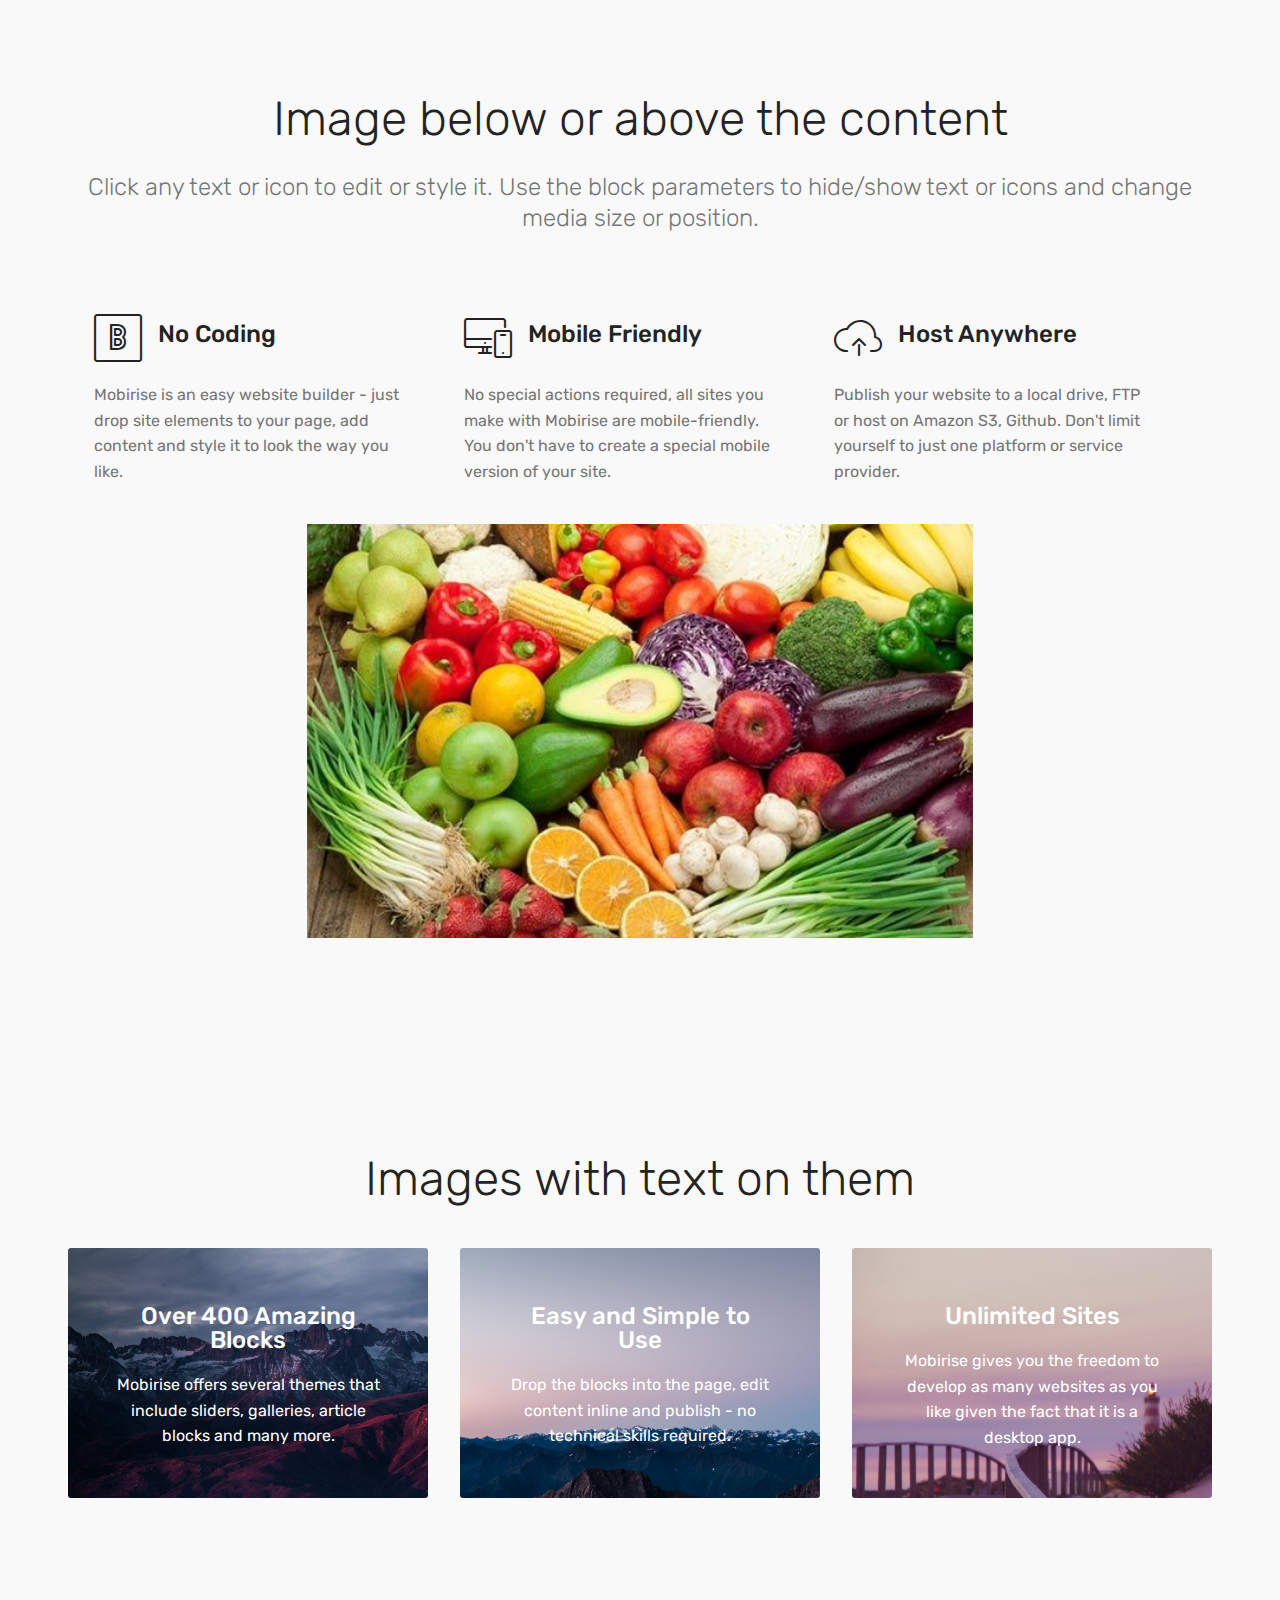
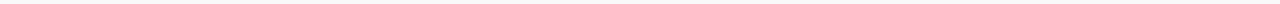
==== commit db77f419: "create github pages" ====
--- a/page1.html
+++ b/page1.html
@@ -14,7 +14,6 @@
   <link rel="stylesheet" href="assets/bootstrap/css/bootstrap.min.css">
   <link rel="stylesheet" href="assets/bootstrap/css/bootstrap-grid.min.css">
   <link rel="stylesheet" href="assets/bootstrap/css/bootstrap-reboot.min.css">
-  <link rel="stylesheet" href="assets/dropdown/css/style.css">
   <link rel="stylesheet" href="assets/theme/css/style.css">
   <link rel="stylesheet" href="assets/mobirise/css/mbr-additional.css" type="text/css">
   
@@ -22,90 +21,7 @@
   
 </head>
 <body>
-<section class="menu cid-qCxJb7X8Ly" once="menu" id="menu1-h" data-rv-view="458">
-
-    
-
-    <nav class="navbar navbar-expand beta-menu navbar-dropdown align-items-center navbar-fixed-top navbar-toggleable-sm">
-        <button class="navbar-toggler navbar-toggler-right" type="button" data-toggle="collapse" data-target="#navbarSupportedContent" aria-controls="navbarSupportedContent" aria-expanded="false" aria-label="Toggle navigation">
-            <div class="hamburger">
-                <span></span>
-                <span></span>
-                <span></span>
-                <span></span>
-            </div>
-        </button>
-        <div class="menu-logo">
-            <div class="navbar-brand">
-                <span class="navbar-logo">
-                    <a href="index.html">
-                         <img src="assets/images/yin-yang-sembol-300x300.png" alt="Mobirise" title="" media-simple="true" style="height: 3.8rem;">
-                    </a>
-                </span>
-                <span class="navbar-caption-wrap"><a class="navbar-caption text-white display-4" href="https://mobirise.com">BlackButterfly</a></span>
-            </div>
-        </div>
-        <div class="collapse navbar-collapse" id="navbarSupportedContent">
-            <ul class="navbar-nav nav-dropdown nav-right" data-app-modern-menu="true"><li class="nav-item dropdown">
-                    <a class="nav-link link text-white dropdown-toggle display-4" href="page1.html" data-toggle="dropdown-submenu" aria-expanded="false"><span class="mbri-shopping-basket mbr-iconfont mbr-iconfont-btn"></span>
-                        Ürünler</a><div class="dropdown-menu"><a class="text-white dropdown-item display-4" href="page9.html">Cep Telefonu</a><a class="text-white dropdown-item display-4" href="page2.html" aria-expanded="false">Kıyafer</a><a class="text-white dropdown-item display-4" href="page7.html" aria-expanded="false">Gıda</a></div>
-                </li>
-                <li class="nav-item dropdown">
-                    <a class="nav-link link text-white dropdown-toggle display-4" href="page5.html" data-toggle="dropdown-submenu" aria-expanded="false"><span class="mbri-align-justify mbr-iconfont mbr-iconfont-btn"></span>
-                        Hakkımızda &nbsp; &nbsp;&nbsp;</a><div class="dropdown-menu"><a class="text-white dropdown-item display-4" href="page4.html">Referanslarımız</a></div>
-                </li><li class="nav-item"><a class="nav-link link text-white display-4" href="page6.html"><span class="mbri-touch mbr-iconfont mbr-iconfont-btn"></span>
-                        İletişim &nbsp; &nbsp; &nbsp; &nbsp; &nbsp; &nbsp; &nbsp; &nbsp; &nbsp; &nbsp;&nbsp;</a></li></ul>
-            
-        </div>
-    </nav>
-</section>
-
-<section class="engine"><a href="https://mobirise.co/e">website development software</a></section><section class="header8 cid-qCxJoO6kLb mbr-fullscreen mbr-parallax-background" id="header8-i" data-rv-view="460">
-
-    
-
-    <div class="mbr-overlay" style="opacity: 0.2; background-color: rgb(0, 0, 0);">
-    </div>
-
-    <div class="container align-center">
-        <div class="row justify-content-md-center">
-            <div class="mbr-white col-md-10">
-                <h1 class="mbr-section-title align-center py-2 mbr-bold mbr-fonts-style display-1">
-                        INTRO WITH VIDEO POPUP
-                </h1>
-                <p class="mbr-text align-center py-2 mbr-fonts-style display-5">
-                        Full-screen intro with background image and video popup.
-                </p>
-                <div class="mbr-media show-modal align-center py-2" data-modal=".modalWindow">
-                         <span class="mbri-play mbr-iconfont" media-simple="true"></span>
-                </div>
-                <div class="icon-description align-center font-italic pb-3 mbr-fonts-style display-7">
-                        Icon's descriptions
-                </div>
-                <div class="mbr-section-btn text-center">
-                     <a class="btn btn-md btn-secondary display-4" href="https://mobirise.com">MORE</a>
-                </div>
-            </div>
-        </div>
-    </div>
-    <div>
-        <div class="modalWindow" style="display: none;">
-            <div class="modalWindow-container">
-                <div class="modalWindow-video-container">
-                    <div class="modalWindow-video">
-                        <iframe width="100%" height="100%" frameborder="0" allowfullscreen="1" data-src="http://www.youtube.com/watch?v=uNCr7NdOJgw"></iframe>
-                    </div>
-                    <a class="close" role="button" data-dismiss="modal">
-                        <span aria-hidden="true" class="mbri-close mbr-iconfont closeModal"></span>
-                        <span class="sr-only">Close</span>
-                    </a>
-                </div>
-            </div>
-        </div>
-    </div>
-</section>
-
-<section class="features14 cid-qCxJArs9fn" id="features14-k" data-rv-view="463">
+<section class="features14 cid-qCxJArs9fn" id="features14-k" data-rv-view="801">
     
     
 
@@ -184,7 +100,7 @@
     </div>
 </section>
 
-<section class="features13 cid-qCxJvQ6YiY" id="features13-j" data-rv-view="466">
+<section class="engine"><a href="https://mobirise.co/n">bootstrap modal</a></section><section class="features13 cid-qCxJvQ6YiY" id="features13-j" data-rv-view="804">
 
     
 
@@ -236,10 +152,6 @@
   <script src="assets/popper/popper.min.js"></script>
   <script src="assets/tether/tether.min.js"></script>
   <script src="assets/bootstrap/js/bootstrap.min.js"></script>
-  <script src="assets/dropdown/js/script.min.js"></script>
-  <script src="assets/touch-swipe/jquery.touch-swipe.min.js"></script>
-  <script src="assets/vimeo_player/vimeo_player.js"></script>
-  <script src="assets/jarallax/jarallax.min.js"></script>
   <script src="assets/smooth-scroll/smooth-scroll.js"></script>
   <script src="assets/theme/js/script.js"></script>
   
--- a/assets/mobirise/css/mbr-additional.css
+++ b/assets/mobirise/css/mbr-additional.css
@@ -1722,448 +1722,6 @@
 .cid-qCylYvUfVQ .navbar-collapse {
   flex-basis: auto;
 }
-.cid-qCxJb7X8Ly .navbar {
-  padding: .5rem 0;
-  background: #333333;
-  transition: none;
-  min-height: 77px;
-}
-.cid-qCxJb7X8Ly .navbar-dropdown.bg-color.transparent.opened {
-  background: #333333;
-}
-.cid-qCxJb7X8Ly a {
-  font-style: normal;
-}
-.cid-qCxJb7X8Ly .nav-item span {
-  padding-right: 0.4em;
-  line-height: 0.5em;
-  vertical-align: text-bottom;
-  position: relative;
-  text-decoration: none;
-}
-.cid-qCxJb7X8Ly .nav-item a {
-  display: flex;
-  align-items: center;
-  justify-content: center;
-  padding: 0.7rem 0 !important;
-  margin: 0rem .65rem !important;
-}
-.cid-qCxJb7X8Ly .nav-item:focus,
-.cid-qCxJb7X8Ly .nav-link:focus {
-  outline: none;
-}
-.cid-qCxJb7X8Ly .btn {
-  padding: 0.4rem 1.5rem;
-  display: inline-flex;
-  align-items: center;
-}
-.cid-qCxJb7X8Ly .btn .mbr-iconfont {
-  font-size: 1.6rem;
-}
-.cid-qCxJb7X8Ly .menu-logo {
-  margin-right: auto;
-}
-.cid-qCxJb7X8Ly .menu-logo .navbar-brand {
-  display: flex;
-  margin-left: 5rem;
-  padding: 0;
-  transition: padding .2s;
-  min-height: 3.8rem;
-  align-items: center;
-}
-.cid-qCxJb7X8Ly .menu-logo .navbar-brand .navbar-caption-wrap {
-  display: -webkit-flex;
-  -webkit-align-items: center;
-  align-items: center;
-  word-break: break-word;
-  min-width: 7rem;
-  margin: .3rem 0;
-}
-.cid-qCxJb7X8Ly .menu-logo .navbar-brand .navbar-caption-wrap .navbar-caption {
-  line-height: 1.2rem !important;
-  padding-right: 2rem;
-}
-.cid-qCxJb7X8Ly .menu-logo .navbar-brand .navbar-logo {
-  font-size: 4rem;
-  transition: font-size 0.25s;
-}
-.cid-qCxJb7X8Ly .menu-logo .navbar-brand .navbar-logo img {
-  display: flex;
-}
-.cid-qCxJb7X8Ly .menu-logo .navbar-brand .navbar-logo .mbr-iconfont {
-  transition: font-size 0.25s;
-}
-.cid-qCxJb7X8Ly .navbar-toggleable-sm .navbar-collapse {
-  justify-content: flex-end;
-  -webkit-justify-content: flex-end;
-  padding-right: 5rem;
-  width: auto;
-}
-.cid-qCxJb7X8Ly .navbar-toggleable-sm .navbar-collapse .navbar-nav {
-  flex-wrap: wrap;
-  -webkit-flex-wrap: wrap;
-  padding-left: 0;
-}
-.cid-qCxJb7X8Ly .navbar-toggleable-sm .navbar-collapse .navbar-nav .nav-item {
-  -webkit-align-self: center;
-  align-self: center;
-}
-.cid-qCxJb7X8Ly .navbar-toggleable-sm .navbar-collapse .navbar-buttons {
-  padding-left: 0;
-  padding-bottom: 0;
-}
-.cid-qCxJb7X8Ly .dropdown .dropdown-menu {
-  background: #333333;
-  display: none;
-  position: absolute;
-  min-width: 5rem;
-  padding-top: 1.4rem;
-  padding-bottom: 1.4rem;
-  text-align: left;
-}
-.cid-qCxJb7X8Ly .dropdown .dropdown-menu .dropdown-item {
-  width: auto;
-  padding: 0.235em 1.5385em 0.235em 1.5385em !important;
-}
-.cid-qCxJb7X8Ly .dropdown .dropdown-menu .dropdown-item::after {
-  right: 0.5rem;
-}
-.cid-qCxJb7X8Ly .dropdown .dropdown-menu .dropdown-submenu {
-  margin: 0;
-}
-.cid-qCxJb7X8Ly .dropdown.open > .dropdown-menu {
-  display: block;
-}
-.cid-qCxJb7X8Ly .navbar-toggleable-sm.opened:after {
-  position: absolute;
-  width: 100vw;
-  height: 100vh;
-  content: '';
-  background-color: rgba(0, 0, 0, 0.1);
-  left: 0;
-  bottom: 0;
-  transform: translateY(100%);
-  -webkit-transform: translateY(100%);
-  z-index: 1000;
-}
-.cid-qCxJb7X8Ly .navbar.navbar-short {
-  min-height: 60px;
-  transition: all .2s;
-}
-.cid-qCxJb7X8Ly .navbar.navbar-short .navbar-toggler-right {
-  top: 20px;
-}
-.cid-qCxJb7X8Ly .navbar.navbar-short .navbar-logo a {
-  font-size: 2.5rem !important;
-  line-height: 2.5rem;
-  transition: font-size 0.25s;
-}
-.cid-qCxJb7X8Ly .navbar.navbar-short .navbar-logo a .mbr-iconfont {
-  font-size: 2.5rem !important;
-}
-.cid-qCxJb7X8Ly .navbar.navbar-short .navbar-logo a img {
-  height: 3rem !important;
-}
-.cid-qCxJb7X8Ly .navbar.navbar-short .navbar-brand {
-  min-height: 3rem;
-}
-.cid-qCxJb7X8Ly button.navbar-toggler {
-  width: 31px;
-  height: 18px;
-  cursor: pointer;
-  transition: all .2s;
-  top: 1.5rem;
-  right: 1rem;
-}
-.cid-qCxJb7X8Ly button.navbar-toggler:focus {
-  outline: none;
-}
-.cid-qCxJb7X8Ly button.navbar-toggler .hamburger span {
-  position: absolute;
-  right: 0;
-  width: 30px;
-  height: 2px;
-  border-right: 5px;
-  background-color: #ffffff;
-}
-.cid-qCxJb7X8Ly button.navbar-toggler .hamburger span:nth-child(1) {
-  top: 0;
-  transition: all .2s;
-}
-.cid-qCxJb7X8Ly button.navbar-toggler .hamburger span:nth-child(2) {
-  top: 8px;
-  transition: all .15s;
-}
-.cid-qCxJb7X8Ly button.navbar-toggler .hamburger span:nth-child(3) {
-  top: 8px;
-  transition: all .15s;
-}
-.cid-qCxJb7X8Ly button.navbar-toggler .hamburger span:nth-child(4) {
-  top: 16px;
-  transition: all .2s;
-}
-.cid-qCxJb7X8Ly nav.opened .hamburger span:nth-child(1) {
-  top: 8px;
-  width: 0;
-  opacity: 0;
-  right: 50%;
-  transition: all .2s;
-}
-.cid-qCxJb7X8Ly nav.opened .hamburger span:nth-child(2) {
-  -webkit-transform: rotate(45deg);
-  transform: rotate(45deg);
-  transition: all .25s;
-}
-.cid-qCxJb7X8Ly nav.opened .hamburger span:nth-child(3) {
-  -webkit-transform: rotate(-45deg);
-  transform: rotate(-45deg);
-  transition: all .25s;
-}
-.cid-qCxJb7X8Ly nav.opened .hamburger span:nth-child(4) {
-  top: 8px;
-  width: 0;
-  opacity: 0;
-  right: 50%;
-  transition: all .2s;
-}
-.cid-qCxJb7X8Ly .collapsed.navbar-expand {
-  flex-direction: column;
-}
-.cid-qCxJb7X8Ly .collapsed .btn {
-  display: flex;
-}
-.cid-qCxJb7X8Ly .collapsed .navbar-collapse {
-  display: none !important;
-  padding-right: 0 !important;
-}
-.cid-qCxJb7X8Ly .collapsed .navbar-collapse.collapsing,
-.cid-qCxJb7X8Ly .collapsed .navbar-collapse.show {
-  display: block !important;
-}
-.cid-qCxJb7X8Ly .collapsed .navbar-collapse.collapsing .navbar-nav,
-.cid-qCxJb7X8Ly .collapsed .navbar-collapse.show .navbar-nav {
-  display: block;
-  text-align: center;
-}
-.cid-qCxJb7X8Ly .collapsed .navbar-collapse.collapsing .navbar-nav .nav-item,
-.cid-qCxJb7X8Ly .collapsed .navbar-collapse.show .navbar-nav .nav-item {
-  clear: both;
-}
-.cid-qCxJb7X8Ly .collapsed .navbar-collapse.collapsing .navbar-nav .nav-item:last-child,
-.cid-qCxJb7X8Ly .collapsed .navbar-collapse.show .navbar-nav .nav-item:last-child {
-  margin-bottom: 1rem;
-}
-.cid-qCxJb7X8Ly .collapsed .navbar-collapse.collapsing .navbar-buttons,
-.cid-qCxJb7X8Ly .collapsed .navbar-collapse.show .navbar-buttons {
-  text-align: center;
-}
-.cid-qCxJb7X8Ly .collapsed .navbar-collapse.collapsing .navbar-buttons:last-child,
-.cid-qCxJb7X8Ly .collapsed .navbar-collapse.show .navbar-buttons:last-child {
-  margin-bottom: 1rem;
-}
-.cid-qCxJb7X8Ly .collapsed button.navbar-toggler {
-  display: block;
-}
-.cid-qCxJb7X8Ly .collapsed .navbar-brand {
-  margin-left: 1rem !important;
-}
-.cid-qCxJb7X8Ly .collapsed .navbar-toggleable-sm {
-  flex-direction: column;
-  -webkit-flex-direction: column;
-}
-.cid-qCxJb7X8Ly .collapsed .dropdown .dropdown-menu {
-  width: 100%;
-  text-align: center;
-  position: relative;
-  opacity: 0;
-  display: block;
-  height: 0;
-  visibility: hidden;
-  padding: 0;
-  transition-duration: .5s;
-  transition-property: opacity,padding,height;
-}
-.cid-qCxJb7X8Ly .collapsed .dropdown.open > .dropdown-menu {
-  position: relative;
-  opacity: 1;
-  height: auto;
-  padding: 1.4rem 0;
-  visibility: visible;
-}
-.cid-qCxJb7X8Ly .collapsed .dropdown .dropdown-submenu {
-  left: 0;
-  text-align: center;
-  width: 100%;
-}
-.cid-qCxJb7X8Ly .collapsed .dropdown .dropdown-toggle[data-toggle="dropdown-submenu"]::after {
-  margin-top: 0;
-  position: inherit;
-  right: 0;
-  top: 50%;
-  display: inline-block;
-  width: 0;
-  height: 0;
-  margin-left: .3em;
-  vertical-align: middle;
-  content: "";
-  border-top: .30em solid;
-  border-right: .30em solid transparent;
-  border-left: .30em solid transparent;
-}
-@media (max-width: 991px) {
-  .cid-qCxJb7X8Ly .navbar-expand {
-    flex-direction: column;
-  }
-  .cid-qCxJb7X8Ly img {
-    height: 3.8rem !important;
-  }
-  .cid-qCxJb7X8Ly .btn {
-    display: flex;
-  }
-  .cid-qCxJb7X8Ly button.navbar-toggler {
-    display: block;
-  }
-  .cid-qCxJb7X8Ly .navbar-brand {
-    margin-left: 1rem !important;
-  }
-  .cid-qCxJb7X8Ly .navbar-toggleable-sm {
-    flex-direction: column;
-    -webkit-flex-direction: column;
-  }
-  .cid-qCxJb7X8Ly .navbar-collapse {
-    display: none !important;
-    padding-right: 0 !important;
-  }
-  .cid-qCxJb7X8Ly .navbar-collapse.collapsing,
-  .cid-qCxJb7X8Ly .navbar-collapse.show {
-    display: block !important;
-  }
-  .cid-qCxJb7X8Ly .navbar-collapse.collapsing .navbar-nav,
-  .cid-qCxJb7X8Ly .navbar-collapse.show .navbar-nav {
-    display: block;
-    text-align: center;
-  }
-  .cid-qCxJb7X8Ly .navbar-collapse.collapsing .navbar-nav .nav-item,
-  .cid-qCxJb7X8Ly .navbar-collapse.show .navbar-nav .nav-item {
-    clear: both;
-  }
-  .cid-qCxJb7X8Ly .navbar-collapse.collapsing .navbar-nav .nav-item:last-child,
-  .cid-qCxJb7X8Ly .navbar-collapse.show .navbar-nav .nav-item:last-child {
-    margin-bottom: 1rem;
-  }
-  .cid-qCxJb7X8Ly .navbar-collapse.collapsing .navbar-buttons,
-  .cid-qCxJb7X8Ly .navbar-collapse.show .navbar-buttons {
-    text-align: center;
-  }
-  .cid-qCxJb7X8Ly .navbar-collapse.collapsing .navbar-buttons:last-child,
-  .cid-qCxJb7X8Ly .navbar-collapse.show .navbar-buttons:last-child {
-    margin-bottom: 1rem;
-  }
-  .cid-qCxJb7X8Ly .dropdown .dropdown-menu {
-    width: 100%;
-    text-align: center;
-    position: relative;
-    opacity: 0;
-    display: block;
-    height: 0;
-    visibility: hidden;
-    padding: 0;
-    transition-duration: .5s;
-    transition-property: opacity,padding,height;
-  }
-  .cid-qCxJb7X8Ly .dropdown.open > .dropdown-menu {
-    position: relative;
-    opacity: 1;
-    height: auto;
-    padding: 1.4rem 0;
-    visibility: visible;
-  }
-  .cid-qCxJb7X8Ly .dropdown .dropdown-submenu {
-    left: 0;
-    text-align: center;
-    width: 100%;
-  }
-  .cid-qCxJb7X8Ly .dropdown .dropdown-toggle[data-toggle="dropdown-submenu"]::after {
-    margin-top: 0;
-    position: inherit;
-    right: 0;
-    top: 50%;
-    display: inline-block;
-    width: 0;
-    height: 0;
-    margin-left: .3em;
-    vertical-align: middle;
-    content: "";
-    border-top: .30em solid;
-    border-right: .30em solid transparent;
-    border-left: .30em solid transparent;
-  }
-}
-@media (min-width: 767px) {
-  .cid-qCxJb7X8Ly .menu-logo {
-    flex-shrink: 0;
-  }
-}
-.cid-qCxJb7X8Ly .navbar-collapse {
-  flex-basis: auto;
-}
-.cid-qCxJoO6kLb {
-  background-image: url("../../../assets/images/background6.jpg");
-}
-.cid-qCxJoO6kLb .mbr-media span {
-  font-size: 48px;
-  cursor: pointer;
-  background-color: #ffffff;
-  border-radius: 50%;
-  width: 6rem;
-  height: 6rem;
-  line-height: 6rem;
-  position: relative;
-  display: inline-block;
-  transition: all 0.25s;
-  color: #353535;
-}
-.cid-qCxJoO6kLb .mbr-media span.mbri-play:before {
-  position: absolute;
-  left: 50%;
-  -webkit-transform: translateX(-35%);
-  -moz-transform: translateX(-35%);
-  -ms-transform: translateX(-35%);
-  -o-transform: translateX(-35%);
-  transform: translateX(-35%);
-}
-.cid-qCxJoO6kLb .modalWindow {
-  position: fixed;
-  z-index: 5000;
-  left: 0;
-  top: 0;
-  background-color: rgba(61, 61, 61, 0.65);
-  width: 100%;
-  height: 100%;
-}
-.cid-qCxJoO6kLb .modalWindow .modalWindow-container {
-  display: table-cell;
-  vertical-align: middle;
-}
-.cid-qCxJoO6kLb .modalWindow .modalWindow-video {
-  height: calc(44.9943757vw);
-  width: 80vw;
-  margin: 0 auto;
-}
-.cid-qCxJoO6kLb a.close {
-  position: absolute;
-  right: 4vw;
-  top: 4vh;
-  color: #ffffff;
-  z-index: 5000000;
-  font-size: 37px;
-  background: #000;
-  padding: 20px;
-  border-radius: 50%;
-}
-.cid-qCxJoO6kLb a.close:hover {
-  color: #ffffff;
-}
 .cid-qCxJArs9fn {
   padding-top: 90px;
   padding-bottom: 90px;
@@ -3499,6 +3057,912 @@
 .cid-qCslMOjUBH .navbar-collapse {
   flex-basis: auto;
 }
+.cid-qCyN7fedwe .navbar {
+  padding: .5rem 0;
+  background: #333333;
+  transition: none;
+  min-height: 77px;
+}
+.cid-qCyN7fedwe .navbar-dropdown.bg-color.transparent.opened {
+  background: #333333;
+}
+.cid-qCyN7fedwe a {
+  font-style: normal;
+}
+.cid-qCyN7fedwe .nav-item span {
+  padding-right: 0.4em;
+  line-height: 0.5em;
+  vertical-align: text-bottom;
+  position: relative;
+  text-decoration: none;
+}
+.cid-qCyN7fedwe .nav-item a {
+  display: flex;
+  align-items: center;
+  justify-content: center;
+  padding: 0.7rem 0 !important;
+  margin: 0rem .65rem !important;
+}
+.cid-qCyN7fedwe .nav-item:focus,
+.cid-qCyN7fedwe .nav-link:focus {
+  outline: none;
+}
+.cid-qCyN7fedwe .btn {
+  padding: 0.4rem 1.5rem;
+  display: inline-flex;
+  align-items: center;
+}
+.cid-qCyN7fedwe .btn .mbr-iconfont {
+  font-size: 1.6rem;
+}
+.cid-qCyN7fedwe .menu-logo {
+  margin-right: auto;
+}
+.cid-qCyN7fedwe .menu-logo .navbar-brand {
+  display: flex;
+  margin-left: 5rem;
+  padding: 0;
+  transition: padding .2s;
+  min-height: 3.8rem;
+  align-items: center;
+}
+.cid-qCyN7fedwe .menu-logo .navbar-brand .navbar-caption-wrap {
+  display: -webkit-flex;
+  -webkit-align-items: center;
+  align-items: center;
+  word-break: break-word;
+  min-width: 7rem;
+  margin: .3rem 0;
+}
+.cid-qCyN7fedwe .menu-logo .navbar-brand .navbar-caption-wrap .navbar-caption {
+  line-height: 1.2rem !important;
+  padding-right: 2rem;
+}
+.cid-qCyN7fedwe .menu-logo .navbar-brand .navbar-logo {
+  font-size: 4rem;
+  transition: font-size 0.25s;
+}
+.cid-qCyN7fedwe .menu-logo .navbar-brand .navbar-logo img {
+  display: flex;
+}
+.cid-qCyN7fedwe .menu-logo .navbar-brand .navbar-logo .mbr-iconfont {
+  transition: font-size 0.25s;
+}
+.cid-qCyN7fedwe .navbar-toggleable-sm .navbar-collapse {
+  justify-content: flex-end;
+  -webkit-justify-content: flex-end;
+  padding-right: 5rem;
+  width: auto;
+}
+.cid-qCyN7fedwe .navbar-toggleable-sm .navbar-collapse .navbar-nav {
+  flex-wrap: wrap;
+  -webkit-flex-wrap: wrap;
+  padding-left: 0;
+}
+.cid-qCyN7fedwe .navbar-toggleable-sm .navbar-collapse .navbar-nav .nav-item {
+  -webkit-align-self: center;
+  align-self: center;
+}
+.cid-qCyN7fedwe .navbar-toggleable-sm .navbar-collapse .navbar-buttons {
+  padding-left: 0;
+  padding-bottom: 0;
+}
+.cid-qCyN7fedwe .dropdown .dropdown-menu {
+  background: #333333;
+  display: none;
+  position: absolute;
+  min-width: 5rem;
+  padding-top: 1.4rem;
+  padding-bottom: 1.4rem;
+  text-align: left;
+}
+.cid-qCyN7fedwe .dropdown .dropdown-menu .dropdown-item {
+  width: auto;
+  padding: 0.235em 1.5385em 0.235em 1.5385em !important;
+}
+.cid-qCyN7fedwe .dropdown .dropdown-menu .dropdown-item::after {
+  right: 0.5rem;
+}
+.cid-qCyN7fedwe .dropdown .dropdown-menu .dropdown-submenu {
+  margin: 0;
+}
+.cid-qCyN7fedwe .dropdown.open > .dropdown-menu {
+  display: block;
+}
+.cid-qCyN7fedwe .navbar-toggleable-sm.opened:after {
+  position: absolute;
+  width: 100vw;
+  height: 100vh;
+  content: '';
+  background-color: rgba(0, 0, 0, 0.1);
+  left: 0;
+  bottom: 0;
+  transform: translateY(100%);
+  -webkit-transform: translateY(100%);
+  z-index: 1000;
+}
+.cid-qCyN7fedwe .navbar.navbar-short {
+  min-height: 60px;
+  transition: all .2s;
+}
+.cid-qCyN7fedwe .navbar.navbar-short .navbar-toggler-right {
+  top: 20px;
+}
+.cid-qCyN7fedwe .navbar.navbar-short .navbar-logo a {
+  font-size: 2.5rem !important;
+  line-height: 2.5rem;
+  transition: font-size 0.25s;
+}
+.cid-qCyN7fedwe .navbar.navbar-short .navbar-logo a .mbr-iconfont {
+  font-size: 2.5rem !important;
+}
+.cid-qCyN7fedwe .navbar.navbar-short .navbar-logo a img {
+  height: 3rem !important;
+}
+.cid-qCyN7fedwe .navbar.navbar-short .navbar-brand {
+  min-height: 3rem;
+}
+.cid-qCyN7fedwe button.navbar-toggler {
+  width: 31px;
+  height: 18px;
+  cursor: pointer;
+  transition: all .2s;
+  top: 1.5rem;
+  right: 1rem;
+}
+.cid-qCyN7fedwe button.navbar-toggler:focus {
+  outline: none;
+}
+.cid-qCyN7fedwe button.navbar-toggler .hamburger span {
+  position: absolute;
+  right: 0;
+  width: 30px;
+  height: 2px;
+  border-right: 5px;
+  background-color: #ffffff;
+}
+.cid-qCyN7fedwe button.navbar-toggler .hamburger span:nth-child(1) {
+  top: 0;
+  transition: all .2s;
+}
+.cid-qCyN7fedwe button.navbar-toggler .hamburger span:nth-child(2) {
+  top: 8px;
+  transition: all .15s;
+}
+.cid-qCyN7fedwe button.navbar-toggler .hamburger span:nth-child(3) {
+  top: 8px;
+  transition: all .15s;
+}
+.cid-qCyN7fedwe button.navbar-toggler .hamburger span:nth-child(4) {
+  top: 16px;
+  transition: all .2s;
+}
+.cid-qCyN7fedwe nav.opened .hamburger span:nth-child(1) {
+  top: 8px;
+  width: 0;
+  opacity: 0;
+  right: 50%;
+  transition: all .2s;
+}
+.cid-qCyN7fedwe nav.opened .hamburger span:nth-child(2) {
+  -webkit-transform: rotate(45deg);
+  transform: rotate(45deg);
+  transition: all .25s;
+}
+.cid-qCyN7fedwe nav.opened .hamburger span:nth-child(3) {
+  -webkit-transform: rotate(-45deg);
+  transform: rotate(-45deg);
+  transition: all .25s;
+}
+.cid-qCyN7fedwe nav.opened .hamburger span:nth-child(4) {
+  top: 8px;
+  width: 0;
+  opacity: 0;
+  right: 50%;
+  transition: all .2s;
+}
+.cid-qCyN7fedwe .collapsed.navbar-expand {
+  flex-direction: column;
+}
+.cid-qCyN7fedwe .collapsed .btn {
+  display: flex;
+}
+.cid-qCyN7fedwe .collapsed .navbar-collapse {
+  display: none !important;
+  padding-right: 0 !important;
+}
+.cid-qCyN7fedwe .collapsed .navbar-collapse.collapsing,
+.cid-qCyN7fedwe .collapsed .navbar-collapse.show {
+  display: block !important;
+}
+.cid-qCyN7fedwe .collapsed .navbar-collapse.collapsing .navbar-nav,
+.cid-qCyN7fedwe .collapsed .navbar-collapse.show .navbar-nav {
+  display: block;
+  text-align: center;
+}
+.cid-qCyN7fedwe .collapsed .navbar-collapse.collapsing .navbar-nav .nav-item,
+.cid-qCyN7fedwe .collapsed .navbar-collapse.show .navbar-nav .nav-item {
+  clear: both;
+}
+.cid-qCyN7fedwe .collapsed .navbar-collapse.collapsing .navbar-buttons,
+.cid-qCyN7fedwe .collapsed .navbar-collapse.show .navbar-buttons {
+  text-align: center;
+}
+.cid-qCyN7fedwe .collapsed .navbar-collapse.collapsing .navbar-buttons:last-child,
+.cid-qCyN7fedwe .collapsed .navbar-collapse.show .navbar-buttons:last-child {
+  margin-bottom: 1rem;
+}
+.cid-qCyN7fedwe .collapsed button.navbar-toggler {
+  display: block;
+}
+.cid-qCyN7fedwe .collapsed .navbar-brand {
+  margin-left: 1rem !important;
+}
+.cid-qCyN7fedwe .collapsed .navbar-toggleable-sm {
+  flex-direction: column;
+  -webkit-flex-direction: column;
+}
+.cid-qCyN7fedwe .collapsed .dropdown .dropdown-menu {
+  width: 100%;
+  text-align: center;
+  position: relative;
+  opacity: 0;
+  display: block;
+  height: 0;
+  visibility: hidden;
+  padding: 0;
+  transition-duration: .5s;
+  transition-property: opacity,padding,height;
+}
+.cid-qCyN7fedwe .collapsed .dropdown.open > .dropdown-menu {
+  position: relative;
+  opacity: 1;
+  height: auto;
+  padding: 1.4rem 0;
+  visibility: visible;
+}
+.cid-qCyN7fedwe .collapsed .dropdown .dropdown-submenu {
+  left: 0;
+  text-align: center;
+  width: 100%;
+}
+.cid-qCyN7fedwe .collapsed .dropdown .dropdown-toggle[data-toggle="dropdown-submenu"]::after {
+  margin-top: 0;
+  position: inherit;
+  right: 0;
+  top: 50%;
+  display: inline-block;
+  width: 0;
+  height: 0;
+  margin-left: .3em;
+  vertical-align: middle;
+  content: "";
+  border-top: .30em solid;
+  border-right: .30em solid transparent;
+  border-left: .30em solid transparent;
+}
+@media (max-width: 991px) {
+  .cid-qCyN7fedwe .navbar-expand {
+    flex-direction: column;
+  }
+  .cid-qCyN7fedwe img {
+    height: 3.8rem !important;
+  }
+  .cid-qCyN7fedwe .btn {
+    display: flex;
+  }
+  .cid-qCyN7fedwe button.navbar-toggler {
+    display: block;
+  }
+  .cid-qCyN7fedwe .navbar-brand {
+    margin-left: 1rem !important;
+  }
+  .cid-qCyN7fedwe .navbar-toggleable-sm {
+    flex-direction: column;
+    -webkit-flex-direction: column;
+  }
+  .cid-qCyN7fedwe .navbar-collapse {
+    display: none !important;
+    padding-right: 0 !important;
+  }
+  .cid-qCyN7fedwe .navbar-collapse.collapsing,
+  .cid-qCyN7fedwe .navbar-collapse.show {
+    display: block !important;
+  }
+  .cid-qCyN7fedwe .navbar-collapse.collapsing .navbar-nav,
+  .cid-qCyN7fedwe .navbar-collapse.show .navbar-nav {
+    display: block;
+    text-align: center;
+  }
+  .cid-qCyN7fedwe .navbar-collapse.collapsing .navbar-nav .nav-item,
+  .cid-qCyN7fedwe .navbar-collapse.show .navbar-nav .nav-item {
+    clear: both;
+  }
+  .cid-qCyN7fedwe .navbar-collapse.collapsing .navbar-buttons,
+  .cid-qCyN7fedwe .navbar-collapse.show .navbar-buttons {
+    text-align: center;
+  }
+  .cid-qCyN7fedwe .navbar-collapse.collapsing .navbar-buttons:last-child,
+  .cid-qCyN7fedwe .navbar-collapse.show .navbar-buttons:last-child {
+    margin-bottom: 1rem;
+  }
+  .cid-qCyN7fedwe .dropdown .dropdown-menu {
+    width: 100%;
+    text-align: center;
+    position: relative;
+    opacity: 0;
+    display: block;
+    height: 0;
+    visibility: hidden;
+    padding: 0;
+    transition-duration: .5s;
+    transition-property: opacity,padding,height;
+  }
+  .cid-qCyN7fedwe .dropdown.open > .dropdown-menu {
+    position: relative;
+    opacity: 1;
+    height: auto;
+    padding: 1.4rem 0;
+    visibility: visible;
+  }
+  .cid-qCyN7fedwe .dropdown .dropdown-submenu {
+    left: 0;
+    text-align: center;
+    width: 100%;
+  }
+  .cid-qCyN7fedwe .dropdown .dropdown-toggle[data-toggle="dropdown-submenu"]::after {
+    margin-top: 0;
+    position: inherit;
+    right: 0;
+    top: 50%;
+    display: inline-block;
+    width: 0;
+    height: 0;
+    margin-left: .3em;
+    vertical-align: middle;
+    content: "";
+    border-top: .30em solid;
+    border-right: .30em solid transparent;
+    border-left: .30em solid transparent;
+  }
+}
+@media (min-width: 767px) {
+  .cid-qCyN7fedwe .menu-logo {
+    flex-shrink: 0;
+  }
+}
+.cid-qCyN7fedwe .navbar-collapse {
+  flex-basis: auto;
+}
+.cid-qCxSCy22WZ .navbar {
+  padding: .5rem 0;
+  background: #333333;
+  transition: none;
+  min-height: 77px;
+}
+.cid-qCxSCy22WZ .navbar-dropdown.bg-color.transparent.opened {
+  background: #333333;
+}
+.cid-qCxSCy22WZ a {
+  font-style: normal;
+}
+.cid-qCxSCy22WZ .nav-item span {
+  padding-right: 0.4em;
+  line-height: 0.5em;
+  vertical-align: text-bottom;
+  position: relative;
+  text-decoration: none;
+}
+.cid-qCxSCy22WZ .nav-item a {
+  display: flex;
+  align-items: center;
+  justify-content: center;
+  padding: 0.7rem 0 !important;
+  margin: 0rem .65rem !important;
+}
+.cid-qCxSCy22WZ .nav-item:focus,
+.cid-qCxSCy22WZ .nav-link:focus {
+  outline: none;
+}
+.cid-qCxSCy22WZ .btn {
+  padding: 0.4rem 1.5rem;
+  display: inline-flex;
+  align-items: center;
+}
+.cid-qCxSCy22WZ .btn .mbr-iconfont {
+  font-size: 1.6rem;
+}
+.cid-qCxSCy22WZ .menu-logo {
+  margin-right: auto;
+}
+.cid-qCxSCy22WZ .menu-logo .navbar-brand {
+  display: flex;
+  margin-left: 5rem;
+  padding: 0;
+  transition: padding .2s;
+  min-height: 3.8rem;
+  align-items: center;
+}
+.cid-qCxSCy22WZ .menu-logo .navbar-brand .navbar-caption-wrap {
+  display: -webkit-flex;
+  -webkit-align-items: center;
+  align-items: center;
+  word-break: break-word;
+  min-width: 7rem;
+  margin: .3rem 0;
+}
+.cid-qCxSCy22WZ .menu-logo .navbar-brand .navbar-caption-wrap .navbar-caption {
+  line-height: 1.2rem !important;
+  padding-right: 2rem;
+}
+.cid-qCxSCy22WZ .menu-logo .navbar-brand .navbar-logo {
+  font-size: 4rem;
+  transition: font-size 0.25s;
+}
+.cid-qCxSCy22WZ .menu-logo .navbar-brand .navbar-logo img {
+  display: flex;
+}
+.cid-qCxSCy22WZ .menu-logo .navbar-brand .navbar-logo .mbr-iconfont {
+  transition: font-size 0.25s;
+}
+.cid-qCxSCy22WZ .navbar-toggleable-sm .navbar-collapse {
+  justify-content: flex-end;
+  -webkit-justify-content: flex-end;
+  padding-right: 5rem;
+  width: auto;
+}
+.cid-qCxSCy22WZ .navbar-toggleable-sm .navbar-collapse .navbar-nav {
+  flex-wrap: wrap;
+  -webkit-flex-wrap: wrap;
+  padding-left: 0;
+}
+.cid-qCxSCy22WZ .navbar-toggleable-sm .navbar-collapse .navbar-nav .nav-item {
+  -webkit-align-self: center;
+  align-self: center;
+}
+.cid-qCxSCy22WZ .navbar-toggleable-sm .navbar-collapse .navbar-buttons {
+  padding-left: 0;
+  padding-bottom: 0;
+}
+.cid-qCxSCy22WZ .dropdown .dropdown-menu {
+  background: #333333;
+  display: none;
+  position: absolute;
+  min-width: 5rem;
+  padding-top: 1.4rem;
+  padding-bottom: 1.4rem;
+  text-align: left;
+}
+.cid-qCxSCy22WZ .dropdown .dropdown-menu .dropdown-item {
+  width: auto;
+  padding: 0.235em 1.5385em 0.235em 1.5385em !important;
+}
+.cid-qCxSCy22WZ .dropdown .dropdown-menu .dropdown-item::after {
+  right: 0.5rem;
+}
+.cid-qCxSCy22WZ .dropdown .dropdown-menu .dropdown-submenu {
+  margin: 0;
+}
+.cid-qCxSCy22WZ .dropdown.open > .dropdown-menu {
+  display: block;
+}
+.cid-qCxSCy22WZ .navbar-toggleable-sm.opened:after {
+  position: absolute;
+  width: 100vw;
+  height: 100vh;
+  content: '';
+  background-color: rgba(0, 0, 0, 0.1);
+  left: 0;
+  bottom: 0;
+  transform: translateY(100%);
+  -webkit-transform: translateY(100%);
+  z-index: 1000;
+}
+.cid-qCxSCy22WZ .navbar.navbar-short {
+  min-height: 60px;
+  transition: all .2s;
+}
+.cid-qCxSCy22WZ .navbar.navbar-short .navbar-toggler-right {
+  top: 20px;
+}
+.cid-qCxSCy22WZ .navbar.navbar-short .navbar-logo a {
+  font-size: 2.5rem !important;
+  line-height: 2.5rem;
+  transition: font-size 0.25s;
+}
+.cid-qCxSCy22WZ .navbar.navbar-short .navbar-logo a .mbr-iconfont {
+  font-size: 2.5rem !important;
+}
+.cid-qCxSCy22WZ .navbar.navbar-short .navbar-logo a img {
+  height: 3rem !important;
+}
+.cid-qCxSCy22WZ .navbar.navbar-short .navbar-brand {
+  min-height: 3rem;
+}
+.cid-qCxSCy22WZ button.navbar-toggler {
+  width: 31px;
+  height: 18px;
+  cursor: pointer;
+  transition: all .2s;
+  top: 1.5rem;
+  right: 1rem;
+}
+.cid-qCxSCy22WZ button.navbar-toggler:focus {
+  outline: none;
+}
+.cid-qCxSCy22WZ button.navbar-toggler .hamburger span {
+  position: absolute;
+  right: 0;
+  width: 30px;
+  height: 2px;
+  border-right: 5px;
+  background-color: #ffffff;
+}
+.cid-qCxSCy22WZ button.navbar-toggler .hamburger span:nth-child(1) {
+  top: 0;
+  transition: all .2s;
+}
+.cid-qCxSCy22WZ button.navbar-toggler .hamburger span:nth-child(2) {
+  top: 8px;
+  transition: all .15s;
+}
+.cid-qCxSCy22WZ button.navbar-toggler .hamburger span:nth-child(3) {
+  top: 8px;
+  transition: all .15s;
+}
+.cid-qCxSCy22WZ button.navbar-toggler .hamburger span:nth-child(4) {
+  top: 16px;
+  transition: all .2s;
+}
+.cid-qCxSCy22WZ nav.opened .hamburger span:nth-child(1) {
+  top: 8px;
+  width: 0;
+  opacity: 0;
+  right: 50%;
+  transition: all .2s;
+}
+.cid-qCxSCy22WZ nav.opened .hamburger span:nth-child(2) {
+  -webkit-transform: rotate(45deg);
+  transform: rotate(45deg);
+  transition: all .25s;
+}
+.cid-qCxSCy22WZ nav.opened .hamburger span:nth-child(3) {
+  -webkit-transform: rotate(-45deg);
+  transform: rotate(-45deg);
+  transition: all .25s;
+}
+.cid-qCxSCy22WZ nav.opened .hamburger span:nth-child(4) {
+  top: 8px;
+  width: 0;
+  opacity: 0;
+  right: 50%;
+  transition: all .2s;
+}
+.cid-qCxSCy22WZ .collapsed.navbar-expand {
+  flex-direction: column;
+}
+.cid-qCxSCy22WZ .collapsed .btn {
+  display: flex;
+}
+.cid-qCxSCy22WZ .collapsed .navbar-collapse {
+  display: none !important;
+  padding-right: 0 !important;
+}
+.cid-qCxSCy22WZ .collapsed .navbar-collapse.collapsing,
+.cid-qCxSCy22WZ .collapsed .navbar-collapse.show {
+  display: block !important;
+}
+.cid-qCxSCy22WZ .collapsed .navbar-collapse.collapsing .navbar-nav,
+.cid-qCxSCy22WZ .collapsed .navbar-collapse.show .navbar-nav {
+  display: block;
+  text-align: center;
+}
+.cid-qCxSCy22WZ .collapsed .navbar-collapse.collapsing .navbar-nav .nav-item,
+.cid-qCxSCy22WZ .collapsed .navbar-collapse.show .navbar-nav .nav-item {
+  clear: both;
+}
+.cid-qCxSCy22WZ .collapsed .navbar-collapse.collapsing .navbar-nav .nav-item:last-child,
+.cid-qCxSCy22WZ .collapsed .navbar-collapse.show .navbar-nav .nav-item:last-child {
+  margin-bottom: 1rem;
+}
+.cid-qCxSCy22WZ .collapsed .navbar-collapse.collapsing .navbar-buttons,
+.cid-qCxSCy22WZ .collapsed .navbar-collapse.show .navbar-buttons {
+  text-align: center;
+}
+.cid-qCxSCy22WZ .collapsed .navbar-collapse.collapsing .navbar-buttons:last-child,
+.cid-qCxSCy22WZ .collapsed .navbar-collapse.show .navbar-buttons:last-child {
+  margin-bottom: 1rem;
+}
+.cid-qCxSCy22WZ .collapsed button.navbar-toggler {
+  display: block;
+}
+.cid-qCxSCy22WZ .collapsed .navbar-brand {
+  margin-left: 1rem !important;
+}
+.cid-qCxSCy22WZ .collapsed .navbar-toggleable-sm {
+  flex-direction: column;
+  -webkit-flex-direction: column;
+}
+.cid-qCxSCy22WZ .collapsed .dropdown .dropdown-menu {
+  width: 100%;
+  text-align: center;
+  position: relative;
+  opacity: 0;
+  display: block;
+  height: 0;
+  visibility: hidden;
+  padding: 0;
+  transition-duration: .5s;
+  transition-property: opacity,padding,height;
+}
+.cid-qCxSCy22WZ .collapsed .dropdown.open > .dropdown-menu {
+  position: relative;
+  opacity: 1;
+  height: auto;
+  padding: 1.4rem 0;
+  visibility: visible;
+}
+.cid-qCxSCy22WZ .collapsed .dropdown .dropdown-submenu {
+  left: 0;
+  text-align: center;
+  width: 100%;
+}
+.cid-qCxSCy22WZ .collapsed .dropdown .dropdown-toggle[data-toggle="dropdown-submenu"]::after {
+  margin-top: 0;
+  position: inherit;
+  right: 0;
+  top: 50%;
+  display: inline-block;
+  width: 0;
+  height: 0;
+  margin-left: .3em;
+  vertical-align: middle;
+  content: "";
+  border-top: .30em solid;
+  border-right: .30em solid transparent;
+  border-left: .30em solid transparent;
+}
+@media (max-width: 991px) {
+  .cid-qCxSCy22WZ .navbar-expand {
+    flex-direction: column;
+  }
+  .cid-qCxSCy22WZ img {
+    height: 3.8rem !important;
+  }
+  .cid-qCxSCy22WZ .btn {
+    display: flex;
+  }
+  .cid-qCxSCy22WZ button.navbar-toggler {
+    display: block;
+  }
+  .cid-qCxSCy22WZ .navbar-brand {
+    margin-left: 1rem !important;
+  }
+  .cid-qCxSCy22WZ .navbar-toggleable-sm {
+    flex-direction: column;
+    -webkit-flex-direction: column;
+  }
+  .cid-qCxSCy22WZ .navbar-collapse {
+    display: none !important;
+    padding-right: 0 !important;
+  }
+  .cid-qCxSCy22WZ .navbar-collapse.collapsing,
+  .cid-qCxSCy22WZ .navbar-collapse.show {
+    display: block !important;
+  }
+  .cid-qCxSCy22WZ .navbar-collapse.collapsing .navbar-nav,
+  .cid-qCxSCy22WZ .navbar-collapse.show .navbar-nav {
+    display: block;
+    text-align: center;
+  }
+  .cid-qCxSCy22WZ .navbar-collapse.collapsing .navbar-nav .nav-item,
+  .cid-qCxSCy22WZ .navbar-collapse.show .navbar-nav .nav-item {
+    clear: both;
+  }
+  .cid-qCxSCy22WZ .navbar-collapse.collapsing .navbar-nav .nav-item:last-child,
+  .cid-qCxSCy22WZ .navbar-collapse.show .navbar-nav .nav-item:last-child {
+    margin-bottom: 1rem;
+  }
+  .cid-qCxSCy22WZ .navbar-collapse.collapsing .navbar-buttons,
+  .cid-qCxSCy22WZ .navbar-collapse.show .navbar-buttons {
+    text-align: center;
+  }
+  .cid-qCxSCy22WZ .navbar-collapse.collapsing .navbar-buttons:last-child,
+  .cid-qCxSCy22WZ .navbar-collapse.show .navbar-buttons:last-child {
+    margin-bottom: 1rem;
+  }
+  .cid-qCxSCy22WZ .dropdown .dropdown-menu {
+    width: 100%;
+    text-align: center;
+    position: relative;
+    opacity: 0;
+    display: block;
+    height: 0;
+    visibility: hidden;
+    padding: 0;
+    transition-duration: .5s;
+    transition-property: opacity,padding,height;
+  }
+  .cid-qCxSCy22WZ .dropdown.open > .dropdown-menu {
+    position: relative;
+    opacity: 1;
+    height: auto;
+    padding: 1.4rem 0;
+    visibility: visible;
+  }
+  .cid-qCxSCy22WZ .dropdown .dropdown-submenu {
+    left: 0;
+    text-align: center;
+    width: 100%;
+  }
+  .cid-qCxSCy22WZ .dropdown .dropdown-toggle[data-toggle="dropdown-submenu"]::after {
+    margin-top: 0;
+    position: inherit;
+    right: 0;
+    top: 50%;
+    display: inline-block;
+    width: 0;
+    height: 0;
+    margin-left: .3em;
+    vertical-align: middle;
+    content: "";
+    border-top: .30em solid;
+    border-right: .30em solid transparent;
+    border-left: .30em solid transparent;
+  }
+}
+@media (min-width: 767px) {
+  .cid-qCxSCy22WZ .menu-logo {
+    flex-shrink: 0;
+  }
+}
+.cid-qCxSCy22WZ .navbar-collapse {
+  flex-basis: auto;
+}
+.cid-qCxNo5QjCN {
+  padding-top: 90px;
+  padding-bottom: 90px;
+  background-color: #ffffff;
+}
+.cid-qCxNo5QjCN .mbr-iconfont {
+  font-size: 48px;
+  padding-right: 1rem;
+}
+.cid-qCxNo5QjCN .input {
+  margin-bottom: 15px;
+}
+.cid-qCxNo5QjCN .map {
+  width: 100%;
+  height: 30rem;
+}
+.cid-qCxNo5QjCN .map iframe {
+  width: inherit;
+  height: 100%;
+}
+.cid-qCxNo5QjCN .icon-block {
+  margin-bottom: 10px;
+  display: -webkit-flex;
+  align-items: center;
+  -webkit-align-items: center;
+}
+.cid-qCxNo5QjCN .icon-block .icon-block__icon {
+  display: inline-block;
+  flex-shrink: 0;
+  -webkit-flex-shrink: 0;
+}
+.cid-qCxNo5QjCN .icon-block .icon-block__title {
+  display: inline-block;
+  align-self: center;
+  -webkit-align-self: center;
+  margin-bottom: 0;
+  line-height: 1;
+  font-style: italic;
+}
+.cid-qCxNo5QjCN .mbr-text {
+  color: #767676;
+}
+.cid-qCxNo5QjCN a:not([href]):not([tabindex]) {
+  color: #fff;
+  border-radius: 3px;
+}
+.cid-qCxNo5QjCN .multi-horizontal {
+  flex-grow: 1;
+  -webkit-flex-grow: 1;
+  max-width: 100%;
+}
+.cid-qCxNo5QjCN .input-group-btn {
+  display: block;
+  text-align: center;
+}
+.cid-qCxNo5QjCN .google-map {
+  height: 25rem;
+  position: relative;
+}
+.cid-qCxNo5QjCN .google-map iframe {
+  height: 100%;
+  width: 100%;
+}
+.cid-qCxNo5QjCN .google-map [data-state-details] {
+  color: #6b6763;
+  font-family: Montserrat;
+  height: 1.5em;
+  margin-top: -0.75em;
+  padding-left: 1.25rem;
+  padding-right: 1.25rem;
+  position: absolute;
+  text-align: center;
+  top: 50%;
+  width: 100%;
+}
+.cid-qCxNo5QjCN .google-map[data-state] {
+  background: #e9e5dc;
+}
+.cid-qCxNo5QjCN .google-map[data-state="loading"] [data-state-details] {
+  display: none;
+}
+@media (max-width: 767px) {
+  .cid-qCxNo5QjCN h2 {
+    padding-top: 2rem;
+  }
+}
+@media (min-width: 768px) {
+  .cid-qCxNo5QjCN .container > .row > .col-md-6:first-child {
+    padding-right: 30px;
+  }
+  .cid-qCxNo5QjCN .container > .row > .col-md-6:last-child {
+    padding-left: 30px;
+  }
+}
+.cid-qCxR8AFcOQ {
+  padding-top: 30px;
+  padding-bottom: 60px;
+  background-color: #a6e0f3;
+}
+.cid-qCxR8AFcOQ .socicon-bg-facebook {
+  background: #3e5b98;
+  color: #ffffff;
+}
+.cid-qCxR8AFcOQ .socicon-bg-twitter {
+  background: #4da7de;
+  color: #ffffff;
+}
+.cid-qCxR8AFcOQ .socicon-bg-googleplus {
+  background: #dd4b39;
+  color: #ffffff;
+}
+.cid-qCxR8AFcOQ .socicon-bg-vkontakte {
+  background: #5a7fa6;
+  color: #ffffff;
+}
+.cid-qCxR8AFcOQ .socicon-bg-odnoklassniki {
+  background: #f48420;
+  color: #ffffff;
+}
+.cid-qCxR8AFcOQ .socicon-bg-pinterest {
+  background: #c92619;
+  color: #ffffff;
+}
+.cid-qCxR8AFcOQ .socicon-bg-mail {
+  background: #134785;
+  color: #ffffff;
+}
+.cid-qCxR8AFcOQ .btn-social {
+  border: none !important;
+}
+.cid-qCxR8AFcOQ [class^="socicon-"]:before,
+.cid-qCxR8AFcOQ [class*=" socicon-"]:before {
+  line-height: 44px;
+}
+@media (max-width: 767px) {
+  .cid-qCxR8AFcOQ .btn {
+    font-size: 20px !important;
+  }
+}
+.cid-qCxRtAWjrh {
+  padding-top: 0px;
+  padding-bottom: 0px;
+  background-color: #a6e0f3;
+}
 .cid-qCslMOjUBH .navbar {
   padding: .5rem 0;
   background: #333333;
@@ -3884,920 +4348,6 @@
 .cid-qCslMOjUBH .navbar-collapse {
   flex-basis: auto;
 }
-.cid-qCxSCy22WZ .navbar {
-  padding: .5rem 0;
-  background: #333333;
-  transition: none;
-  min-height: 77px;
-}
-.cid-qCxSCy22WZ .navbar-dropdown.bg-color.transparent.opened {
-  background: #333333;
-}
-.cid-qCxSCy22WZ a {
-  font-style: normal;
-}
-.cid-qCxSCy22WZ .nav-item span {
-  padding-right: 0.4em;
-  line-height: 0.5em;
-  vertical-align: text-bottom;
-  position: relative;
-  text-decoration: none;
-}
-.cid-qCxSCy22WZ .nav-item a {
-  display: flex;
-  align-items: center;
-  justify-content: center;
-  padding: 0.7rem 0 !important;
-  margin: 0rem .65rem !important;
-}
-.cid-qCxSCy22WZ .nav-item:focus,
-.cid-qCxSCy22WZ .nav-link:focus {
-  outline: none;
-}
-.cid-qCxSCy22WZ .btn {
-  padding: 0.4rem 1.5rem;
-  display: inline-flex;
-  align-items: center;
-}
-.cid-qCxSCy22WZ .btn .mbr-iconfont {
-  font-size: 1.6rem;
-}
-.cid-qCxSCy22WZ .menu-logo {
-  margin-right: auto;
-}
-.cid-qCxSCy22WZ .menu-logo .navbar-brand {
-  display: flex;
-  margin-left: 5rem;
-  padding: 0;
-  transition: padding .2s;
-  min-height: 3.8rem;
-  align-items: center;
-}
-.cid-qCxSCy22WZ .menu-logo .navbar-brand .navbar-caption-wrap {
-  display: -webkit-flex;
-  -webkit-align-items: center;
-  align-items: center;
-  word-break: break-word;
-  min-width: 7rem;
-  margin: .3rem 0;
-}
-.cid-qCxSCy22WZ .menu-logo .navbar-brand .navbar-caption-wrap .navbar-caption {
-  line-height: 1.2rem !important;
-  padding-right: 2rem;
-}
-.cid-qCxSCy22WZ .menu-logo .navbar-brand .navbar-logo {
-  font-size: 4rem;
-  transition: font-size 0.25s;
-}
-.cid-qCxSCy22WZ .menu-logo .navbar-brand .navbar-logo img {
-  display: flex;
-}
-.cid-qCxSCy22WZ .menu-logo .navbar-brand .navbar-logo .mbr-iconfont {
-  transition: font-size 0.25s;
-}
-.cid-qCxSCy22WZ .navbar-toggleable-sm .navbar-collapse {
-  justify-content: flex-end;
-  -webkit-justify-content: flex-end;
-  padding-right: 5rem;
-  width: auto;
-}
-.cid-qCxSCy22WZ .navbar-toggleable-sm .navbar-collapse .navbar-nav {
-  flex-wrap: wrap;
-  -webkit-flex-wrap: wrap;
-  padding-left: 0;
-}
-.cid-qCxSCy22WZ .navbar-toggleable-sm .navbar-collapse .navbar-nav .nav-item {
-  -webkit-align-self: center;
-  align-self: center;
-}
-.cid-qCxSCy22WZ .navbar-toggleable-sm .navbar-collapse .navbar-buttons {
-  padding-left: 0;
-  padding-bottom: 0;
-}
-.cid-qCxSCy22WZ .dropdown .dropdown-menu {
-  background: #333333;
-  display: none;
-  position: absolute;
-  min-width: 5rem;
-  padding-top: 1.4rem;
-  padding-bottom: 1.4rem;
-  text-align: left;
-}
-.cid-qCxSCy22WZ .dropdown .dropdown-menu .dropdown-item {
-  width: auto;
-  padding: 0.235em 1.5385em 0.235em 1.5385em !important;
-}
-.cid-qCxSCy22WZ .dropdown .dropdown-menu .dropdown-item::after {
-  right: 0.5rem;
-}
-.cid-qCxSCy22WZ .dropdown .dropdown-menu .dropdown-submenu {
-  margin: 0;
-}
-.cid-qCxSCy22WZ .dropdown.open > .dropdown-menu {
-  display: block;
-}
-.cid-qCxSCy22WZ .navbar-toggleable-sm.opened:after {
-  position: absolute;
-  width: 100vw;
-  height: 100vh;
-  content: '';
-  background-color: rgba(0, 0, 0, 0.1);
-  left: 0;
-  bottom: 0;
-  transform: translateY(100%);
-  -webkit-transform: translateY(100%);
-  z-index: 1000;
-}
-.cid-qCxSCy22WZ .navbar.navbar-short {
-  min-height: 60px;
-  transition: all .2s;
-}
-.cid-qCxSCy22WZ .navbar.navbar-short .navbar-toggler-right {
-  top: 20px;
-}
-.cid-qCxSCy22WZ .navbar.navbar-short .navbar-logo a {
-  font-size: 2.5rem !important;
-  line-height: 2.5rem;
-  transition: font-size 0.25s;
-}
-.cid-qCxSCy22WZ .navbar.navbar-short .navbar-logo a .mbr-iconfont {
-  font-size: 2.5rem !important;
-}
-.cid-qCxSCy22WZ .navbar.navbar-short .navbar-logo a img {
-  height: 3rem !important;
-}
-.cid-qCxSCy22WZ .navbar.navbar-short .navbar-brand {
-  min-height: 3rem;
-}
-.cid-qCxSCy22WZ button.navbar-toggler {
-  width: 31px;
-  height: 18px;
-  cursor: pointer;
-  transition: all .2s;
-  top: 1.5rem;
-  right: 1rem;
-}
-.cid-qCxSCy22WZ button.navbar-toggler:focus {
-  outline: none;
-}
-.cid-qCxSCy22WZ button.navbar-toggler .hamburger span {
-  position: absolute;
-  right: 0;
-  width: 30px;
-  height: 2px;
-  border-right: 5px;
-  background-color: #ffffff;
-}
-.cid-qCxSCy22WZ button.navbar-toggler .hamburger span:nth-child(1) {
-  top: 0;
-  transition: all .2s;
-}
-.cid-qCxSCy22WZ button.navbar-toggler .hamburger span:nth-child(2) {
-  top: 8px;
-  transition: all .15s;
-}
-.cid-qCxSCy22WZ button.navbar-toggler .hamburger span:nth-child(3) {
-  top: 8px;
-  transition: all .15s;
-}
-.cid-qCxSCy22WZ button.navbar-toggler .hamburger span:nth-child(4) {
-  top: 16px;
-  transition: all .2s;
-}
-.cid-qCxSCy22WZ nav.opened .hamburger span:nth-child(1) {
-  top: 8px;
-  width: 0;
-  opacity: 0;
-  right: 50%;
-  transition: all .2s;
-}
-.cid-qCxSCy22WZ nav.opened .hamburger span:nth-child(2) {
-  -webkit-transform: rotate(45deg);
-  transform: rotate(45deg);
-  transition: all .25s;
-}
-.cid-qCxSCy22WZ nav.opened .hamburger span:nth-child(3) {
-  -webkit-transform: rotate(-45deg);
-  transform: rotate(-45deg);
-  transition: all .25s;
-}
-.cid-qCxSCy22WZ nav.opened .hamburger span:nth-child(4) {
-  top: 8px;
-  width: 0;
-  opacity: 0;
-  right: 50%;
-  transition: all .2s;
-}
-.cid-qCxSCy22WZ .collapsed.navbar-expand {
-  flex-direction: column;
-}
-.cid-qCxSCy22WZ .collapsed .btn {
-  display: flex;
-}
-.cid-qCxSCy22WZ .collapsed .navbar-collapse {
-  display: none !important;
-  padding-right: 0 !important;
-}
-.cid-qCxSCy22WZ .collapsed .navbar-collapse.collapsing,
-.cid-qCxSCy22WZ .collapsed .navbar-collapse.show {
-  display: block !important;
-}
-.cid-qCxSCy22WZ .collapsed .navbar-collapse.collapsing .navbar-nav,
-.cid-qCxSCy22WZ .collapsed .navbar-collapse.show .navbar-nav {
-  display: block;
-  text-align: center;
-}
-.cid-qCxSCy22WZ .collapsed .navbar-collapse.collapsing .navbar-nav .nav-item,
-.cid-qCxSCy22WZ .collapsed .navbar-collapse.show .navbar-nav .nav-item {
-  clear: both;
-}
-.cid-qCxSCy22WZ .collapsed .navbar-collapse.collapsing .navbar-nav .nav-item:last-child,
-.cid-qCxSCy22WZ .collapsed .navbar-collapse.show .navbar-nav .nav-item:last-child {
-  margin-bottom: 1rem;
-}
-.cid-qCxSCy22WZ .collapsed .navbar-collapse.collapsing .navbar-buttons,
-.cid-qCxSCy22WZ .collapsed .navbar-collapse.show .navbar-buttons {
-  text-align: center;
-}
-.cid-qCxSCy22WZ .collapsed .navbar-collapse.collapsing .navbar-buttons:last-child,
-.cid-qCxSCy22WZ .collapsed .navbar-collapse.show .navbar-buttons:last-child {
-  margin-bottom: 1rem;
-}
-.cid-qCxSCy22WZ .collapsed button.navbar-toggler {
-  display: block;
-}
-.cid-qCxSCy22WZ .collapsed .navbar-brand {
-  margin-left: 1rem !important;
-}
-.cid-qCxSCy22WZ .collapsed .navbar-toggleable-sm {
-  flex-direction: column;
-  -webkit-flex-direction: column;
-}
-.cid-qCxSCy22WZ .collapsed .dropdown .dropdown-menu {
-  width: 100%;
-  text-align: center;
-  position: relative;
-  opacity: 0;
-  display: block;
-  height: 0;
-  visibility: hidden;
-  padding: 0;
-  transition-duration: .5s;
-  transition-property: opacity,padding,height;
-}
-.cid-qCxSCy22WZ .collapsed .dropdown.open > .dropdown-menu {
-  position: relative;
-  opacity: 1;
-  height: auto;
-  padding: 1.4rem 0;
-  visibility: visible;
-}
-.cid-qCxSCy22WZ .collapsed .dropdown .dropdown-submenu {
-  left: 0;
-  text-align: center;
-  width: 100%;
-}
-.cid-qCxSCy22WZ .collapsed .dropdown .dropdown-toggle[data-toggle="dropdown-submenu"]::after {
-  margin-top: 0;
-  position: inherit;
-  right: 0;
-  top: 50%;
-  display: inline-block;
-  width: 0;
-  height: 0;
-  margin-left: .3em;
-  vertical-align: middle;
-  content: "";
-  border-top: .30em solid;
-  border-right: .30em solid transparent;
-  border-left: .30em solid transparent;
-}
-@media (max-width: 991px) {
-  .cid-qCxSCy22WZ .navbar-expand {
-    flex-direction: column;
-  }
-  .cid-qCxSCy22WZ img {
-    height: 3.8rem !important;
-  }
-  .cid-qCxSCy22WZ .btn {
-    display: flex;
-  }
-  .cid-qCxSCy22WZ button.navbar-toggler {
-    display: block;
-  }
-  .cid-qCxSCy22WZ .navbar-brand {
-    margin-left: 1rem !important;
-  }
-  .cid-qCxSCy22WZ .navbar-toggleable-sm {
-    flex-direction: column;
-    -webkit-flex-direction: column;
-  }
-  .cid-qCxSCy22WZ .navbar-collapse {
-    display: none !important;
-    padding-right: 0 !important;
-  }
-  .cid-qCxSCy22WZ .navbar-collapse.collapsing,
-  .cid-qCxSCy22WZ .navbar-collapse.show {
-    display: block !important;
-  }
-  .cid-qCxSCy22WZ .navbar-collapse.collapsing .navbar-nav,
-  .cid-qCxSCy22WZ .navbar-collapse.show .navbar-nav {
-    display: block;
-    text-align: center;
-  }
-  .cid-qCxSCy22WZ .navbar-collapse.collapsing .navbar-nav .nav-item,
-  .cid-qCxSCy22WZ .navbar-collapse.show .navbar-nav .nav-item {
-    clear: both;
-  }
-  .cid-qCxSCy22WZ .navbar-collapse.collapsing .navbar-nav .nav-item:last-child,
-  .cid-qCxSCy22WZ .navbar-collapse.show .navbar-nav .nav-item:last-child {
-    margin-bottom: 1rem;
-  }
-  .cid-qCxSCy22WZ .navbar-collapse.collapsing .navbar-buttons,
-  .cid-qCxSCy22WZ .navbar-collapse.show .navbar-buttons {
-    text-align: center;
-  }
-  .cid-qCxSCy22WZ .navbar-collapse.collapsing .navbar-buttons:last-child,
-  .cid-qCxSCy22WZ .navbar-collapse.show .navbar-buttons:last-child {
-    margin-bottom: 1rem;
-  }
-  .cid-qCxSCy22WZ .dropdown .dropdown-menu {
-    width: 100%;
-    text-align: center;
-    position: relative;
-    opacity: 0;
-    display: block;
-    height: 0;
-    visibility: hidden;
-    padding: 0;
-    transition-duration: .5s;
-    transition-property: opacity,padding,height;
-  }
-  .cid-qCxSCy22WZ .dropdown.open > .dropdown-menu {
-    position: relative;
-    opacity: 1;
-    height: auto;
-    padding: 1.4rem 0;
-    visibility: visible;
-  }
-  .cid-qCxSCy22WZ .dropdown .dropdown-submenu {
-    left: 0;
-    text-align: center;
-    width: 100%;
-  }
-  .cid-qCxSCy22WZ .dropdown .dropdown-toggle[data-toggle="dropdown-submenu"]::after {
-    margin-top: 0;
-    position: inherit;
-    right: 0;
-    top: 50%;
-    display: inline-block;
-    width: 0;
-    height: 0;
-    margin-left: .3em;
-    vertical-align: middle;
-    content: "";
-    border-top: .30em solid;
-    border-right: .30em solid transparent;
-    border-left: .30em solid transparent;
-  }
-}
-@media (min-width: 767px) {
-  .cid-qCxSCy22WZ .menu-logo {
-    flex-shrink: 0;
-  }
-}
-.cid-qCxSCy22WZ .navbar-collapse {
-  flex-basis: auto;
-}
-.cid-qCxNo5QjCN {
-  padding-top: 90px;
-  padding-bottom: 90px;
-  background-color: #ffffff;
-}
-.cid-qCxNo5QjCN .mbr-iconfont {
-  font-size: 48px;
-  padding-right: 1rem;
-}
-.cid-qCxNo5QjCN .input {
-  margin-bottom: 15px;
-}
-.cid-qCxNo5QjCN .map {
-  width: 100%;
-  height: 30rem;
-}
-.cid-qCxNo5QjCN .map iframe {
-  width: inherit;
-  height: 100%;
-}
-.cid-qCxNo5QjCN .icon-block {
-  margin-bottom: 10px;
-  display: -webkit-flex;
-  align-items: center;
-  -webkit-align-items: center;
-}
-.cid-qCxNo5QjCN .icon-block .icon-block__icon {
-  display: inline-block;
-  flex-shrink: 0;
-  -webkit-flex-shrink: 0;
-}
-.cid-qCxNo5QjCN .icon-block .icon-block__title {
-  display: inline-block;
-  align-self: center;
-  -webkit-align-self: center;
-  margin-bottom: 0;
-  line-height: 1;
-  font-style: italic;
-}
-.cid-qCxNo5QjCN .mbr-text {
-  color: #767676;
-}
-.cid-qCxNo5QjCN a:not([href]):not([tabindex]) {
-  color: #fff;
-  border-radius: 3px;
-}
-.cid-qCxNo5QjCN .multi-horizontal {
-  flex-grow: 1;
-  -webkit-flex-grow: 1;
-  max-width: 100%;
-}
-.cid-qCxNo5QjCN .input-group-btn {
-  display: block;
-  text-align: center;
-}
-.cid-qCxNo5QjCN .google-map {
-  height: 25rem;
-  position: relative;
-}
-.cid-qCxNo5QjCN .google-map iframe {
-  height: 100%;
-  width: 100%;
-}
-.cid-qCxNo5QjCN .google-map [data-state-details] {
-  color: #6b6763;
-  font-family: Montserrat;
-  height: 1.5em;
-  margin-top: -0.75em;
-  padding-left: 1.25rem;
-  padding-right: 1.25rem;
-  position: absolute;
-  text-align: center;
-  top: 50%;
-  width: 100%;
-}
-.cid-qCxNo5QjCN .google-map[data-state] {
-  background: #e9e5dc;
-}
-.cid-qCxNo5QjCN .google-map[data-state="loading"] [data-state-details] {
-  display: none;
-}
-@media (max-width: 767px) {
-  .cid-qCxNo5QjCN h2 {
-    padding-top: 2rem;
-  }
-}
-@media (min-width: 768px) {
-  .cid-qCxNo5QjCN .container > .row > .col-md-6:first-child {
-    padding-right: 30px;
-  }
-  .cid-qCxNo5QjCN .container > .row > .col-md-6:last-child {
-    padding-left: 30px;
-  }
-}
-.cid-qCxR8AFcOQ {
-  padding-top: 30px;
-  padding-bottom: 60px;
-  background-color: #a6e0f3;
-}
-.cid-qCxR8AFcOQ .socicon-bg-facebook {
-  background: #3e5b98;
-  color: #ffffff;
-}
-.cid-qCxR8AFcOQ .socicon-bg-twitter {
-  background: #4da7de;
-  color: #ffffff;
-}
-.cid-qCxR8AFcOQ .socicon-bg-googleplus {
-  background: #dd4b39;
-  color: #ffffff;
-}
-.cid-qCxR8AFcOQ .socicon-bg-vkontakte {
-  background: #5a7fa6;
-  color: #ffffff;
-}
-.cid-qCxR8AFcOQ .socicon-bg-odnoklassniki {
-  background: #f48420;
-  color: #ffffff;
-}
-.cid-qCxR8AFcOQ .socicon-bg-pinterest {
-  background: #c92619;
-  color: #ffffff;
-}
-.cid-qCxR8AFcOQ .socicon-bg-mail {
-  background: #134785;
-  color: #ffffff;
-}
-.cid-qCxR8AFcOQ .btn-social {
-  border: none !important;
-}
-.cid-qCxR8AFcOQ [class^="socicon-"]:before,
-.cid-qCxR8AFcOQ [class*=" socicon-"]:before {
-  line-height: 44px;
-}
-@media (max-width: 767px) {
-  .cid-qCxR8AFcOQ .btn {
-    font-size: 20px !important;
-  }
-}
-.cid-qCxRtAWjrh {
-  padding-top: 0px;
-  padding-bottom: 0px;
-  background-color: #a6e0f3;
-}
-.cid-qCslMOjUBH .navbar {
-  padding: .5rem 0;
-  background: #333333;
-  transition: none;
-  min-height: 77px;
-}
-.cid-qCslMOjUBH .navbar-dropdown.bg-color.transparent.opened {
-  background: #333333;
-}
-.cid-qCslMOjUBH a {
-  font-style: normal;
-}
-.cid-qCslMOjUBH .nav-item span {
-  padding-right: 0.4em;
-  line-height: 0.5em;
-  vertical-align: text-bottom;
-  position: relative;
-  text-decoration: none;
-}
-.cid-qCslMOjUBH .nav-item a {
-  display: flex;
-  align-items: center;
-  justify-content: center;
-  padding: 0.7rem 0 !important;
-  margin: 0rem .65rem !important;
-}
-.cid-qCslMOjUBH .nav-item:focus,
-.cid-qCslMOjUBH .nav-link:focus {
-  outline: none;
-}
-.cid-qCslMOjUBH .btn {
-  padding: 0.4rem 1.5rem;
-  display: inline-flex;
-  align-items: center;
-}
-.cid-qCslMOjUBH .btn .mbr-iconfont {
-  font-size: 1.6rem;
-}
-.cid-qCslMOjUBH .menu-logo {
-  margin-right: auto;
-}
-.cid-qCslMOjUBH .menu-logo .navbar-brand {
-  display: flex;
-  margin-left: 5rem;
-  padding: 0;
-  transition: padding .2s;
-  min-height: 3.8rem;
-  align-items: center;
-}
-.cid-qCslMOjUBH .menu-logo .navbar-brand .navbar-caption-wrap {
-  display: -webkit-flex;
-  -webkit-align-items: center;
-  align-items: center;
-  word-break: break-word;
-  min-width: 7rem;
-  margin: .3rem 0;
-}
-.cid-qCslMOjUBH .menu-logo .navbar-brand .navbar-caption-wrap .navbar-caption {
-  line-height: 1.2rem !important;
-  padding-right: 2rem;
-}
-.cid-qCslMOjUBH .menu-logo .navbar-brand .navbar-logo {
-  font-size: 4rem;
-  transition: font-size 0.25s;
-}
-.cid-qCslMOjUBH .menu-logo .navbar-brand .navbar-logo img {
-  display: flex;
-}
-.cid-qCslMOjUBH .menu-logo .navbar-brand .navbar-logo .mbr-iconfont {
-  transition: font-size 0.25s;
-}
-.cid-qCslMOjUBH .navbar-toggleable-sm .navbar-collapse {
-  justify-content: flex-end;
-  -webkit-justify-content: flex-end;
-  padding-right: 5rem;
-  width: auto;
-}
-.cid-qCslMOjUBH .navbar-toggleable-sm .navbar-collapse .navbar-nav {
-  flex-wrap: wrap;
-  -webkit-flex-wrap: wrap;
-  padding-left: 0;
-}
-.cid-qCslMOjUBH .navbar-toggleable-sm .navbar-collapse .navbar-nav .nav-item {
-  -webkit-align-self: center;
-  align-self: center;
-}
-.cid-qCslMOjUBH .navbar-toggleable-sm .navbar-collapse .navbar-buttons {
-  padding-left: 0;
-  padding-bottom: 0;
-}
-.cid-qCslMOjUBH .dropdown .dropdown-menu {
-  background: #333333;
-  display: none;
-  position: absolute;
-  min-width: 5rem;
-  padding-top: 1.4rem;
-  padding-bottom: 1.4rem;
-  text-align: left;
-}
-.cid-qCslMOjUBH .dropdown .dropdown-menu .dropdown-item {
-  width: auto;
-  padding: 0.235em 1.5385em 0.235em 1.5385em !important;
-}
-.cid-qCslMOjUBH .dropdown .dropdown-menu .dropdown-item::after {
-  right: 0.5rem;
-}
-.cid-qCslMOjUBH .dropdown .dropdown-menu .dropdown-submenu {
-  margin: 0;
-}
-.cid-qCslMOjUBH .dropdown.open > .dropdown-menu {
-  display: block;
-}
-.cid-qCslMOjUBH .navbar-toggleable-sm.opened:after {
-  position: absolute;
-  width: 100vw;
-  height: 100vh;
-  content: '';
-  background-color: rgba(0, 0, 0, 0.1);
-  left: 0;
-  bottom: 0;
-  transform: translateY(100%);
-  -webkit-transform: translateY(100%);
-  z-index: 1000;
-}
-.cid-qCslMOjUBH .navbar.navbar-short {
-  min-height: 60px;
-  transition: all .2s;
-}
-.cid-qCslMOjUBH .navbar.navbar-short .navbar-toggler-right {
-  top: 20px;
-}
-.cid-qCslMOjUBH .navbar.navbar-short .navbar-logo a {
-  font-size: 2.5rem !important;
-  line-height: 2.5rem;
-  transition: font-size 0.25s;
-}
-.cid-qCslMOjUBH .navbar.navbar-short .navbar-logo a .mbr-iconfont {
-  font-size: 2.5rem !important;
-}
-.cid-qCslMOjUBH .navbar.navbar-short .navbar-logo a img {
-  height: 3rem !important;
-}
-.cid-qCslMOjUBH .navbar.navbar-short .navbar-brand {
-  min-height: 3rem;
-}
-.cid-qCslMOjUBH button.navbar-toggler {
-  width: 31px;
-  height: 18px;
-  cursor: pointer;
-  transition: all .2s;
-  top: 1.5rem;
-  right: 1rem;
-}
-.cid-qCslMOjUBH button.navbar-toggler:focus {
-  outline: none;
-}
-.cid-qCslMOjUBH button.navbar-toggler .hamburger span {
-  position: absolute;
-  right: 0;
-  width: 30px;
-  height: 2px;
-  border-right: 5px;
-  background-color: #ffffff;
-}
-.cid-qCslMOjUBH button.navbar-toggler .hamburger span:nth-child(1) {
-  top: 0;
-  transition: all .2s;
-}
-.cid-qCslMOjUBH button.navbar-toggler .hamburger span:nth-child(2) {
-  top: 8px;
-  transition: all .15s;
-}
-.cid-qCslMOjUBH button.navbar-toggler .hamburger span:nth-child(3) {
-  top: 8px;
-  transition: all .15s;
-}
-.cid-qCslMOjUBH button.navbar-toggler .hamburger span:nth-child(4) {
-  top: 16px;
-  transition: all .2s;
-}
-.cid-qCslMOjUBH nav.opened .hamburger span:nth-child(1) {
-  top: 8px;
-  width: 0;
-  opacity: 0;
-  right: 50%;
-  transition: all .2s;
-}
-.cid-qCslMOjUBH nav.opened .hamburger span:nth-child(2) {
-  -webkit-transform: rotate(45deg);
-  transform: rotate(45deg);
-  transition: all .25s;
-}
-.cid-qCslMOjUBH nav.opened .hamburger span:nth-child(3) {
-  -webkit-transform: rotate(-45deg);
-  transform: rotate(-45deg);
-  transition: all .25s;
-}
-.cid-qCslMOjUBH nav.opened .hamburger span:nth-child(4) {
-  top: 8px;
-  width: 0;
-  opacity: 0;
-  right: 50%;
-  transition: all .2s;
-}
-.cid-qCslMOjUBH .collapsed.navbar-expand {
-  flex-direction: column;
-}
-.cid-qCslMOjUBH .collapsed .btn {
-  display: flex;
-}
-.cid-qCslMOjUBH .collapsed .navbar-collapse {
-  display: none !important;
-  padding-right: 0 !important;
-}
-.cid-qCslMOjUBH .collapsed .navbar-collapse.collapsing,
-.cid-qCslMOjUBH .collapsed .navbar-collapse.show {
-  display: block !important;
-}
-.cid-qCslMOjUBH .collapsed .navbar-collapse.collapsing .navbar-nav,
-.cid-qCslMOjUBH .collapsed .navbar-collapse.show .navbar-nav {
-  display: block;
-  text-align: center;
-}
-.cid-qCslMOjUBH .collapsed .navbar-collapse.collapsing .navbar-nav .nav-item,
-.cid-qCslMOjUBH .collapsed .navbar-collapse.show .navbar-nav .nav-item {
-  clear: both;
-}
-.cid-qCslMOjUBH .collapsed .navbar-collapse.collapsing .navbar-nav .nav-item:last-child,
-.cid-qCslMOjUBH .collapsed .navbar-collapse.show .navbar-nav .nav-item:last-child {
-  margin-bottom: 1rem;
-}
-.cid-qCslMOjUBH .collapsed .navbar-collapse.collapsing .navbar-buttons,
-.cid-qCslMOjUBH .collapsed .navbar-collapse.show .navbar-buttons {
-  text-align: center;
-}
-.cid-qCslMOjUBH .collapsed .navbar-collapse.collapsing .navbar-buttons:last-child,
-.cid-qCslMOjUBH .collapsed .navbar-collapse.show .navbar-buttons:last-child {
-  margin-bottom: 1rem;
-}
-.cid-qCslMOjUBH .collapsed button.navbar-toggler {
-  display: block;
-}
-.cid-qCslMOjUBH .collapsed .navbar-brand {
-  margin-left: 1rem !important;
-}
-.cid-qCslMOjUBH .collapsed .navbar-toggleable-sm {
-  flex-direction: column;
-  -webkit-flex-direction: column;
-}
-.cid-qCslMOjUBH .collapsed .dropdown .dropdown-menu {
-  width: 100%;
-  text-align: center;
-  position: relative;
-  opacity: 0;
-  display: block;
-  height: 0;
-  visibility: hidden;
-  padding: 0;
-  transition-duration: .5s;
-  transition-property: opacity,padding,height;
-}
-.cid-qCslMOjUBH .collapsed .dropdown.open > .dropdown-menu {
-  position: relative;
-  opacity: 1;
-  height: auto;
-  padding: 1.4rem 0;
-  visibility: visible;
-}
-.cid-qCslMOjUBH .collapsed .dropdown .dropdown-submenu {
-  left: 0;
-  text-align: center;
-  width: 100%;
-}
-.cid-qCslMOjUBH .collapsed .dropdown .dropdown-toggle[data-toggle="dropdown-submenu"]::after {
-  margin-top: 0;
-  position: inherit;
-  right: 0;
-  top: 50%;
-  display: inline-block;
-  width: 0;
-  height: 0;
-  margin-left: .3em;
-  vertical-align: middle;
-  content: "";
-  border-top: .30em solid;
-  border-right: .30em solid transparent;
-  border-left: .30em solid transparent;
-}
-@media (max-width: 991px) {
-  .cid-qCslMOjUBH .navbar-expand {
-    flex-direction: column;
-  }
-  .cid-qCslMOjUBH img {
-    height: 3.8rem !important;
-  }
-  .cid-qCslMOjUBH .btn {
-    display: flex;
-  }
-  .cid-qCslMOjUBH button.navbar-toggler {
-    display: block;
-  }
-  .cid-qCslMOjUBH .navbar-brand {
-    margin-left: 1rem !important;
-  }
-  .cid-qCslMOjUBH .navbar-toggleable-sm {
-    flex-direction: column;
-    -webkit-flex-direction: column;
-  }
-  .cid-qCslMOjUBH .navbar-collapse {
-    display: none !important;
-    padding-right: 0 !important;
-  }
-  .cid-qCslMOjUBH .navbar-collapse.collapsing,
-  .cid-qCslMOjUBH .navbar-collapse.show {
-    display: block !important;
-  }
-  .cid-qCslMOjUBH .navbar-collapse.collapsing .navbar-nav,
-  .cid-qCslMOjUBH .navbar-collapse.show .navbar-nav {
-    display: block;
-    text-align: center;
-  }
-  .cid-qCslMOjUBH .navbar-collapse.collapsing .navbar-nav .nav-item,
-  .cid-qCslMOjUBH .navbar-collapse.show .navbar-nav .nav-item {
-    clear: both;
-  }
-  .cid-qCslMOjUBH .navbar-collapse.collapsing .navbar-nav .nav-item:last-child,
-  .cid-qCslMOjUBH .navbar-collapse.show .navbar-nav .nav-item:last-child {
-    margin-bottom: 1rem;
-  }
-  .cid-qCslMOjUBH .navbar-collapse.collapsing .navbar-buttons,
-  .cid-qCslMOjUBH .navbar-collapse.show .navbar-buttons {
-    text-align: center;
-  }
-  .cid-qCslMOjUBH .navbar-collapse.collapsing .navbar-buttons:last-child,
-  .cid-qCslMOjUBH .navbar-collapse.show .navbar-buttons:last-child {
-    margin-bottom: 1rem;
-  }
-  .cid-qCslMOjUBH .dropdown .dropdown-menu {
-    width: 100%;
-    text-align: center;
-    position: relative;
-    opacity: 0;
-    display: block;
-    height: 0;
-    visibility: hidden;
-    padding: 0;
-    transition-duration: .5s;
-    transition-property: opacity,padding,height;
-  }
-  .cid-qCslMOjUBH .dropdown.open > .dropdown-menu {
-    position: relative;
-    opacity: 1;
-    height: auto;
-    padding: 1.4rem 0;
-    visibility: visible;
-  }
-  .cid-qCslMOjUBH .dropdown .dropdown-submenu {
-    left: 0;
-    text-align: center;
-    width: 100%;
-  }
-  .cid-qCslMOjUBH .dropdown .dropdown-toggle[data-toggle="dropdown-submenu"]::after {
-    margin-top: 0;
-    position: inherit;
-    right: 0;
-    top: 50%;
-    display: inline-block;
-    width: 0;
-    height: 0;
-    margin-left: .3em;
-    vertical-align: middle;
-    content: "";
-    border-top: .30em solid;
-    border-right: .30em solid transparent;
-    border-left: .30em solid transparent;
-  }
-}
-@media (min-width: 767px) {
-  .cid-qCslMOjUBH .menu-logo {
-    flex-shrink: 0;
-  }
-}
-.cid-qCslMOjUBH .navbar-collapse {
-  flex-basis: auto;
-}
 .cid-qCyirCa4Ty .navbar {
   background: #ffffff;
   transition: none;
